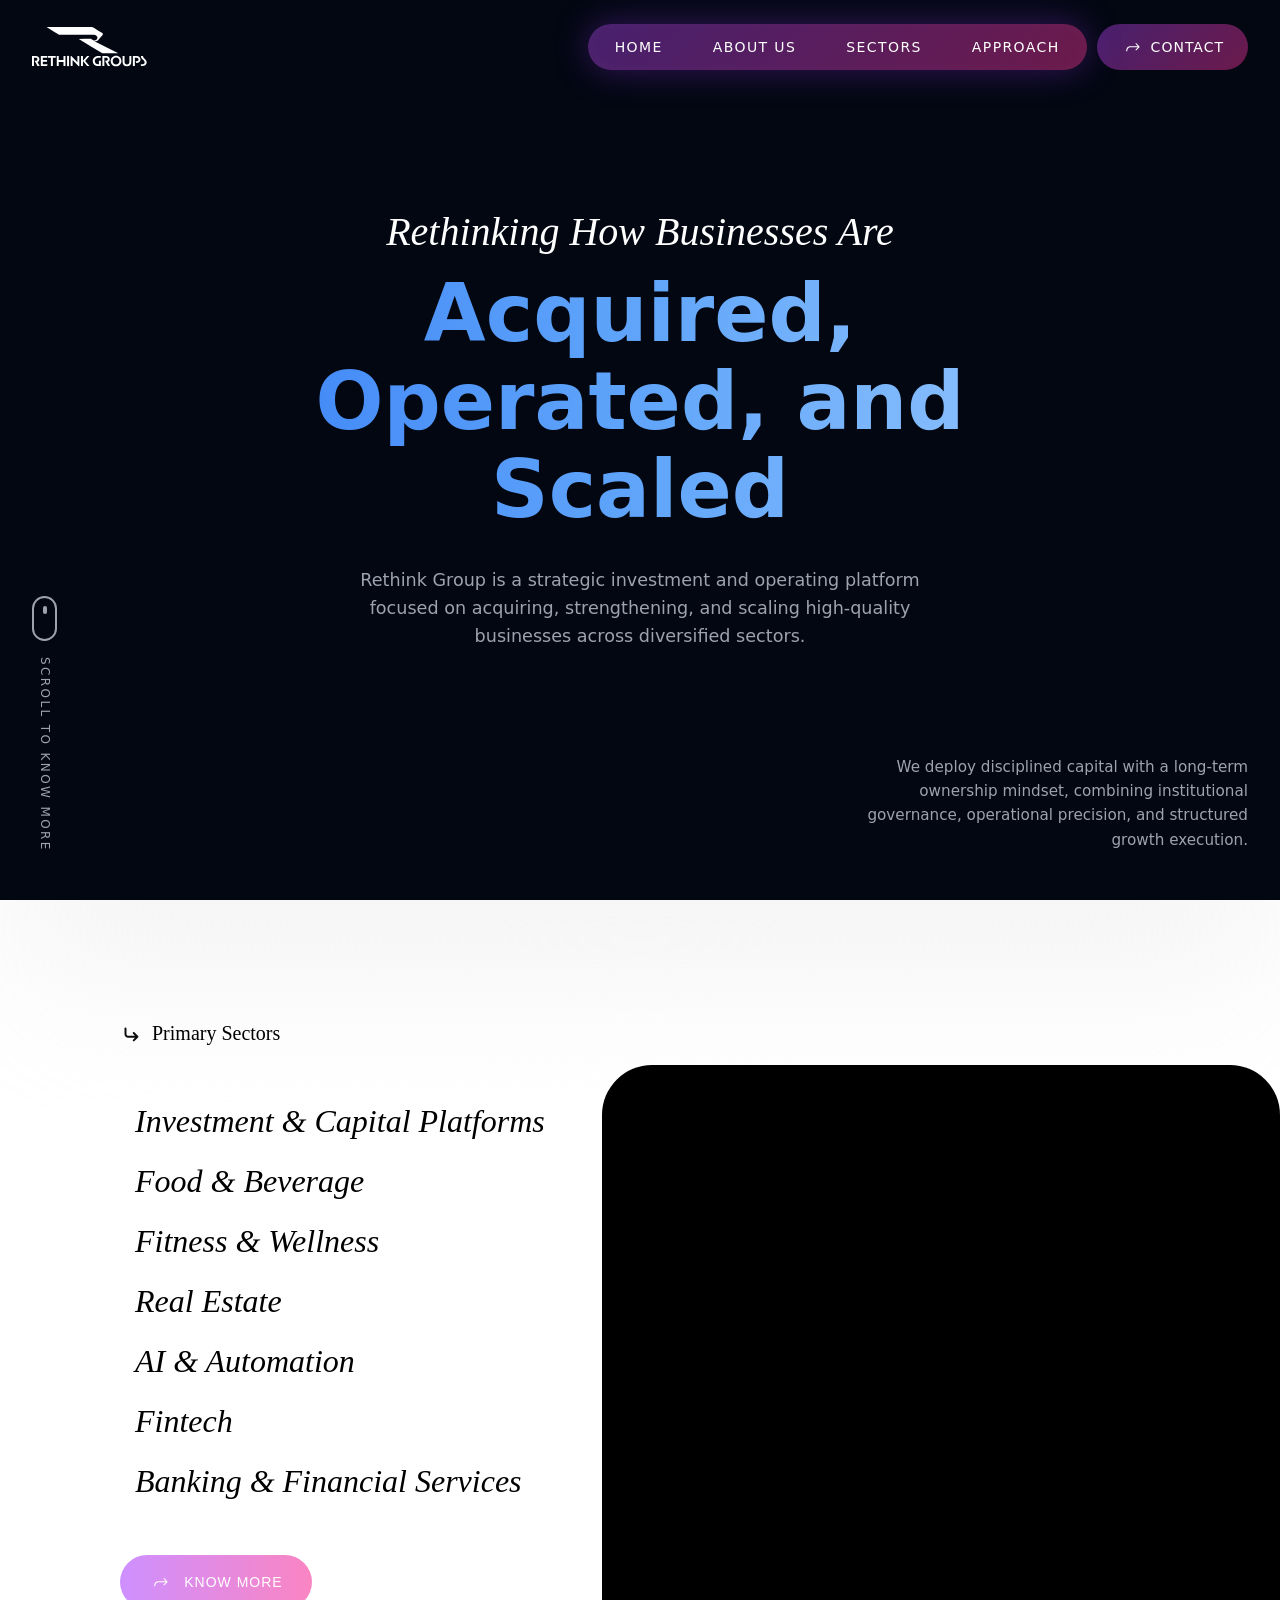
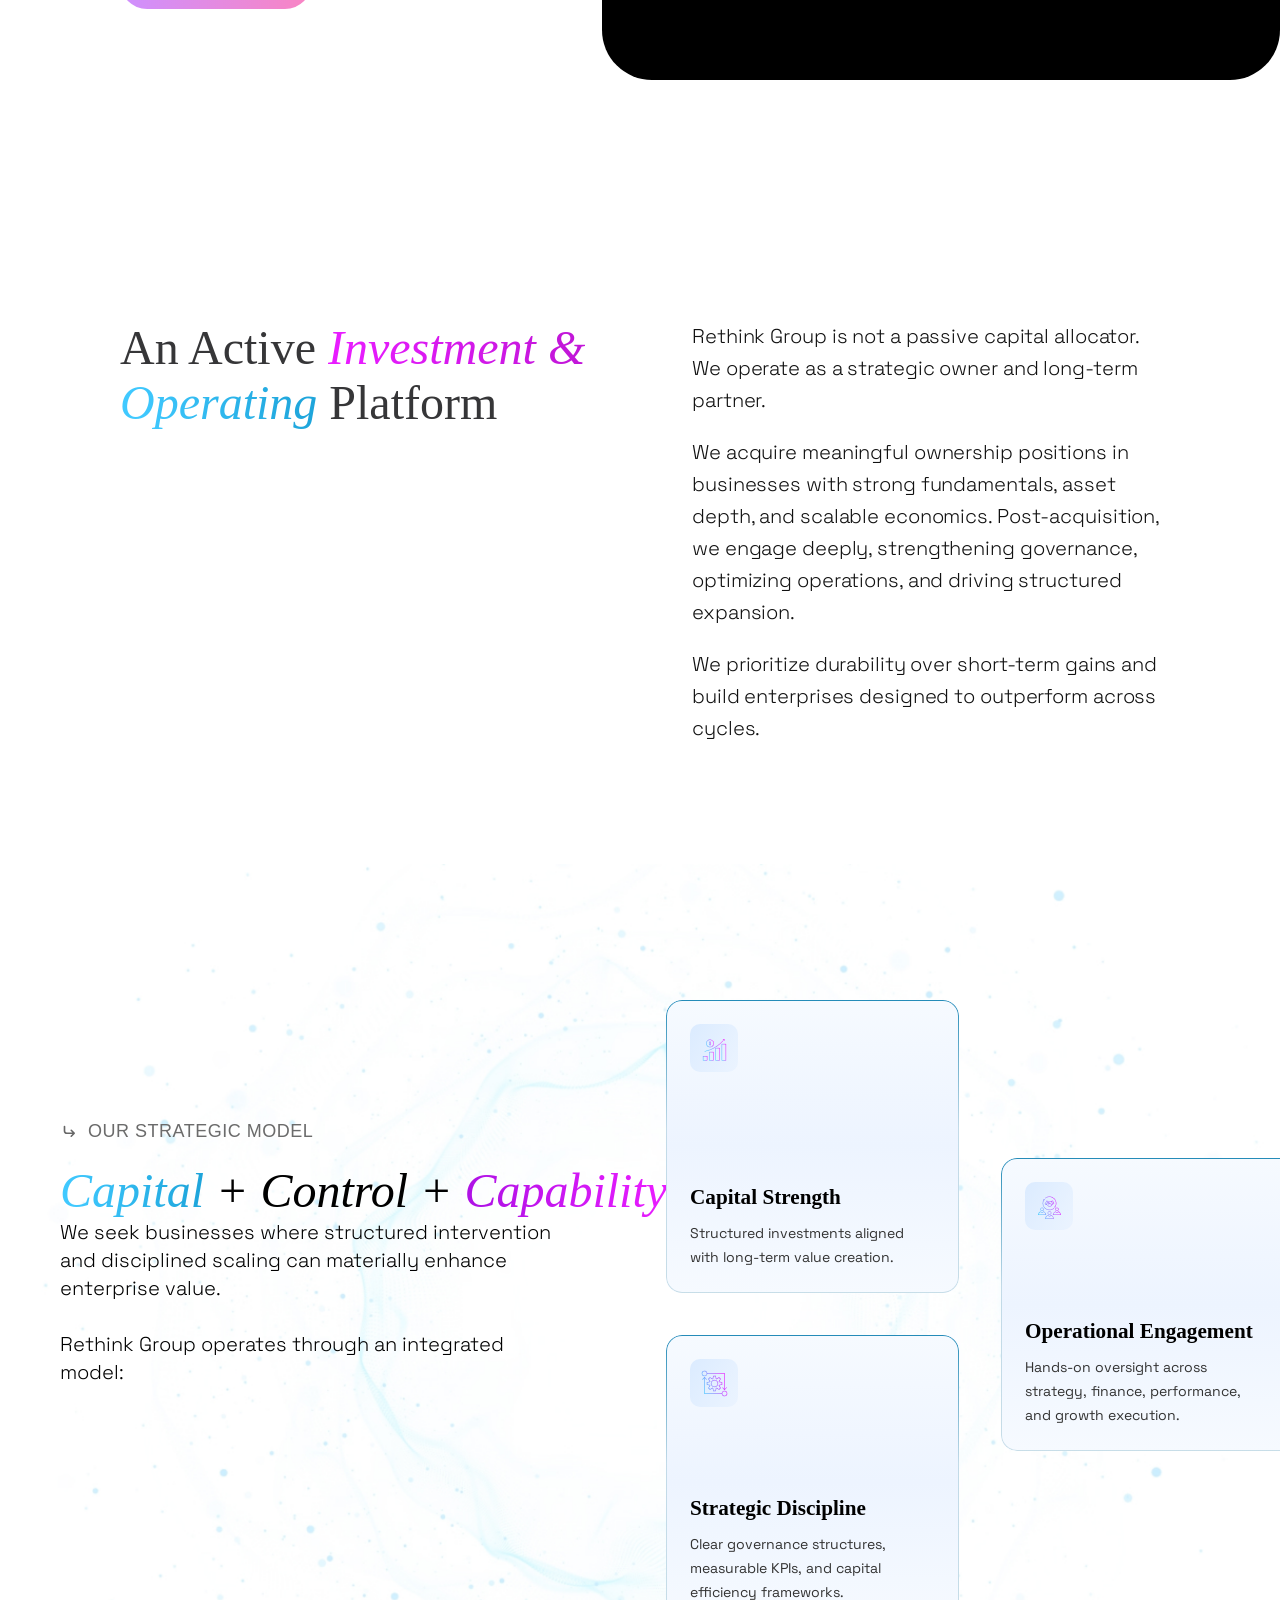
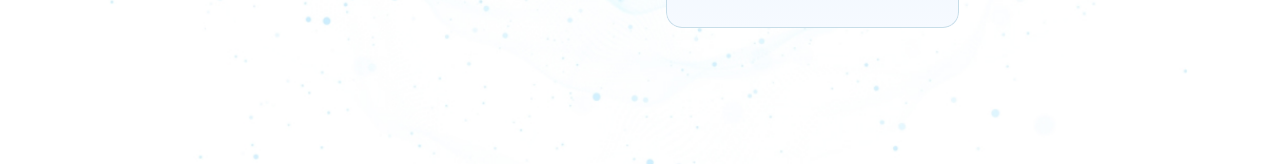
==== index.html @ d7b5fbcb "strategic model section added" ====
<!DOCTYPE html>
<html lang="en">

<head>
  <meta charset="UTF-8">

  <meta name="viewport" content="width=device-width, initial-scale=1.0">
  <title>Rethink Groups - Rethinking How Businesses Are Acquired, Operated, and Scaled</title>
  <link href="https://fonts.googleapis.com/css2?family=Playfair+Display:wght@400;700&display=swap" rel="stylesheet">
  <link href="https://fonts.googleapis.com/css2?family=Space+Grotesk:wght@300;400;500;700&display=swap"
    rel="stylesheet">
  <link rel="stylesheet" href="src/css/common.css">
  <link rel="stylesheet" href="src/css/home.css">
  <link rel="stylesheet" href="src/css/about.css">
  <link rel="stylesheet" href="src/css/goal.css">
  <link rel="stylesheet" href="src/css/philosophy.css">
  <link rel="stylesheet" href="src/css/industries.css">
  <link rel="stylesheet" href="src/css/sectors.css">
  <link rel="stylesheet" href="src/css/investment.css">
  <link rel="stylesheet" href="src/css/strategic.css">
</head>

<body>
  <!-- LOADER -->
  <div id="loader">
    <!-- dots / ring -->
    <div class="horizontal-circle" id="loaderRing">
      <div class="dot"></div>
      <div class="dot"></div>
      <div class="dot"></div>
      <div class="dot"></div>
      <div class="dot"></div>
      <div class="dot"></div>
      <div class="dot"></div>
      <div class="dot"></div>
      <div class="dot"></div>
      <div class="dot"></div>
      <div class="dot"></div>
      <div class="dot"></div>
    </div>

    <!-- LOGO (comes forward AFTER color shows) -->
    <img class="loader-logo" src="public/assets/images/logo.svg" alt="Rethink Groups" />
  </div>
  <header id="navbar-placeholder"></header>

  <!-- MAIN WEBSITE -->
  <div id="app">
    <div id="home-placeholder"></div>
    <div id="about-placeholder"></div>
    <div id="sectors-placeholder"></div>
    <div id="investment-placeholder"></div>
    <div id="goal-placeholder"></div>
    <div id="philosophy-placeholder"></div>
    <div id="strategic-placeholder"></div>
    <div id="industries-placeholder"></div>

    <script src="src/scripts/common.js"></script>
    <script src="src/scripts/home.js"></script>
    <script src="src/scripts/about.js"></script>
    <script src="src/scripts/sectors.js"></script>
    <script src="src/scripts/investment.js"></script>
    <script src="src/scripts/goal.js"></script>
    <script src="src/scripts/philosophy.js"></script>
    <script src="src/scripts/strategic.js"></script>
    <script src="src/scripts/industries.js"></script>

</body>

</html>
---- src/css/common.css ----
:root {
  --primary-bg: #030712;
  --nav-bg: rgba(17, 24, 39, 0.7);
  --pill-bg: rgba(0, 0, 0, 0.55);
  --pill-border: rgba(255, 255, 255, 0.08);
  --glow-color: rgba(147, 51, 234, 0.35);
  --text-main: #ffffff;
  --text-muted: #9ca3af;
  --accent-gradients: linear-gradient(135deg, #48206E, #6C1A4B);
  --accent-border-gradients: linear-gradient(135deg, #563c6e, #6e3558);
  --accent-gradient: linear-gradient(135deg, #7c3aed, #db2777);
}

@font-face {
  font-family: 'NeueMachina';
  src: url('../fonts/NeueMachina/NeueMachina-Light.otf') format('opentype');
  font-weight: 300;
  font-style: normal;
}

@font-face {
  font-family: 'NeueMachina';
  src: url('../fonts/NeueMachina/NeueMachina-Regular.otf') format('opentype');
  font-weight: 400;
  font-style: normal;
}

@font-face {
  font-family: 'NeueMachina';
  src: url('../fonts/NeueMachina/NeueMachina-Ultrabold.otf') format('opentype');
  font-weight: 800;
  font-style: normal;
}

@font-face {
  font-family: 'NHaasGrotesk';
  src: url('../fonts/NHaasGrotesk/NHaasGroteskTXPro-55Rg.ttf') format('truetype');
  font-weight: 400;
}

@font-face {
  font-family: 'NHaasGrotesk';
  src: url('../fonts/NHaasGrotesk/NHaasGroteskTXPro-65Md.ttf') format('truetype');
  font-weight: 500;
}

@font-face {
  font-family: 'NHaasGrotesk';
  src: url('../fonts/NHaasGrotesk/NHaasGroteskTXPro-75Bd.ttf') format('truetype');
  font-weight: 700;
}

/* ===============================
   GLOBAL RESET
=================================*/

* {
  margin: 0;
  padding: 0;
  box-sizing: border-box;
  font-family: 'Inter', system-ui, -apple-system, sans-serif;
}


body {
  /* background-color: var(--primary-bg); */
  color: var(--text-main);
  line-height: 1.5;
}

/* ===============================
   PAGE VISIBILITY CONTROL
=================================*/
/* Home page reveal animation */
#app {
  opacity: 0;
  transform: translateY(30px);
  transition: opacity 1.8s ease, transform 1.8s ease;
}

body.is-ready #app {
  opacity: 1;
  transform: translateY(0);
}

body.is-ready header {
  opacity: 1;
  transform: translateY(0);
}

body.is-ready #loader {
  display: none;
  pointer-events: none;
}

/* ===============================
   LOADER (Phase 1 + Phase 2)
=================================*/

#loader {
  position: fixed;
  inset: 0;
  display: flex;
  justify-content: center;
  align-items: center;
  z-index: 999;
  overflow: hidden;

  /* FINAL BACKGROUND (visible after reveal) */
  background:
    radial-gradient(1800px 500px at 50% 120%,
      rgba(0, 170, 255, 0.75) 0%,
      rgba(0, 170, 255, 0.45) 35%,
      rgba(0, 170, 255, 0.0) 75%),
    radial-gradient(900px 600px at 25% 0%,
      rgba(80, 39, 77, 0.75),
      transparent 65%),
    radial-gradient(900px 600px at 75% 0%,
      rgba(80, 39, 77, 0.75),
      transparent 65%),
    #000;

  perspective: 1200px;
}

/* Black overlay -> fades while Phase-1 runs (so color appears gradually) */
#loader::before {
  content: "";
  position: absolute;
  inset: 0;
  background: #000;
  z-index: 1;
  animation: revealGradient 4.8s ease-in-out forwards;
  /* Phase-1 duration */
}

@keyframes revealGradient {
  0% {
    opacity: 1;
  }

  15% {
    opacity: 1;
  }

  45% {
    opacity: 0.55;
  }

  70% {
    opacity: 0.25;
  }

  100% {
    opacity: 0;
  }
}

/* ===============================
   PHASE 1: RING (stop/go zoom back)
=================================*/

.horizontal-circle {
  width: 185px;
  height: 185px;
  position: relative;
  z-index: 2;

  transform-style: preserve-3d;
  transform: rotateX(-68deg) scale(1);

  /* Phase-1 */
  animation: stepZoom 3s ease-in-out forwards, ringFadeOut 0.6s ease forwards;
  animation-delay: 0s, 3s;
  /* fade ring after Phase-1 ends */
}

@keyframes stepZoom {
  0% {
    transform: rotateX(-68deg) scale(1);
  }

  15% {
    transform: rotateX(-68deg) scale(0.75);
  }

  22% {
    transform: rotateX(-68deg) scale(0.75);
  }

  /* stop */

  40% {
    transform: rotateX(-68deg) scale(0.5);
  }

  47% {
    transform: rotateX(-68deg) scale(0.5);
  }

  /* stop */

  70% {
    transform: rotateX(-68deg) scale(0.28);
  }

  100% {
    transform: rotateX(-68deg) scale(0.28);
  }
}

@keyframes ringFadeOut {
  to {
    opacity: 0;
  }
}

/* dots */
.dot {
  position: absolute;
  top: 50%;
  left: 50%;
  width: 49.574px;
  height: 49.574px;
  background: #fff;
  border-radius: 50%;
  animation: orbitDepth 6s linear infinite;
}

/* 12 delays */
.dot:nth-child(1) {
  animation-delay: 0s;
}

.dot:nth-child(2) {
  animation-delay: -0.5s;
}

.dot:nth-child(3) {
  animation-delay: -1s;
}

.dot:nth-child(4) {
  animation-delay: -1.5s;
}

.dot:nth-child(5) {
  animation-delay: -2s;
}

.dot:nth-child(6) {
  animation-delay: -2.5s;
}

.dot:nth-child(7) {
  animation-delay: -3s;
}

.dot:nth-child(8) {
  animation-delay: -3.5s;
}

.dot:nth-child(9) {
  animation-delay: -4s;
}

.dot:nth-child(10) {
  animation-delay: -4.5s;
}

.dot:nth-child(11) {
  animation-delay: -5s;
}

.dot:nth-child(12) {
  animation-delay: -5.5s;
}

@keyframes orbitDepth {
  0% {
    transform: translate(-50%, -50%) rotate(0deg) translateX(130px) rotate(0deg) scale(1);
    opacity: 1;
    filter: blur(0px);
  }

  50% {
    transform: translate(-50%, -50%) rotate(180deg) translateX(130px) rotate(-180deg) scale(0.55);
    opacity: 0.25;
    filter: blur(3px);
  }

  100% {
    transform: translate(-50%, -50%) rotate(360deg) translateX(130px) rotate(-360deg) scale(1);
    opacity: 1;
    filter: blur(0px);
  }
}

/* ===============================
   PHASE 2: LOGO COMES FORWARD
=================================*/
.loader-logo {
  position: absolute;
  left: 50%;
  top: 50%;
  z-index: 3;

  width: 149px;
  height: 52px;
  object-fit: contain;

  opacity: 0;

  /* true 3D */
  transform: translate(-50%, -50%) translateZ(0px);

  animation: logoForward 2.6s cubic-bezier(0.22, 1, 0.36, 1) forwards;
  animation-delay: 3s;
}

/* 3D cinematic forward motion */
@keyframes logoForward {

  0% {
    opacity: 0;
    transform: translate(-50%, -50%) translateZ(0px);
  }

  10% {
    opacity: 1;
  }

  100% {
    opacity: 1;
    transform: translate(-50%, -50%) translateZ(1200px);
  }
}

/* ===============================
   HEADER
=================================*/

header {
  position: fixed;
  top: 0;
  width: 100%;
  z-index: 1000;
  padding: 1.5rem 2rem;
  background: transparent;
  top: 0;
  z-index: 1000;
  opacity: 0;

}

/* ===============================
   NAV CONTAINER
=================================*/

nav {
  max-width: 1400px;
  display: flex;
  justify-content: space-between;
  align-items: center;
  top: 0;
  top: 30px;
  width: 100%;
  z-index: 1000;

}

/* ===============================
   LOGO
=================================*/

.logo-container {
  display: flex;
  align-items: center;
  text-decoration: none;
  flex: 1;
}

.logo-img {
  height: 40px;
  width: auto;
  display: block;
}

/* ===============================
   NAV PILL (CENTER)
=================================*/
.action-btns-container {
  display: flex;
  justify-content: end;
  gap: 10px;
  width: 100%;
  justify-self: end;
}

.nav-pill-container {
  display: flex;
  justify-content: center;
  align-items: center;
  background: var(--pill-bg);
  background: var(--accent-gradients);
  backdrop-filter: blur(25px);
  -webkit-backdrop-filter: blur(25px);
  border: 1px solid var(--accent-border-gradients);
  border-radius: 100px;
  padding: 3px;
  box-shadow:
    0 0 35px var(--glow-color),
    inset 0 0 15px rgba(255, 255, 255, 0.03);
}

/* ===============================
   NAV LINKS
=================================*/

.nav-links {
  display: flex;
  list-style: none;
  gap: 2px;
}

.nav-links a {
  position: relative;
  text-decoration: none;
  color: var(--text-main);
  /* font-family: "GT America Trial"; */
  font-size: 14px;
  font-weight: 400;
  text-transform: uppercase;
  letter-spacing: 0.1em;
  padding: 0.6rem 1.5rem;
  border-radius: 100px;
  transition: all 0.3s ease;
  display: block;

}

/* Hover & Active States */

.nav-links a:hover {
  color: var(--text-main);
  background: linear-gradient(90deg, rgba(124, 58, 237, 0.6), rgba(219, 39, 119, 0.6));
}

.nav-links a.active::after {
  display: none;
}

.nav-contact-btn {
  display: flex;
  flex-direction: row-reverse;
  /* Arrow on left by default */
  padding: 0.6rem 1.5rem;
  align-items: center;
  gap: 7px;
  border-radius: 31px;
  background: var(--accent-gradients);

  /* background: linear-gradient(90deg, rgba(173, 70, 255, 0.60) 0%, rgba(246, 51, 154, 0.60) 100%); */
  text-decoration: none;
  color: white;
  font-family: "GT America Trial", sans-serif;
  font-size: 14px;
  font-weight: 500;
  text-transform: uppercase;
  /* 171.429% */
  letter-spacing: 1px;
  text-transform: uppercase;
  transition: all 0.3s cubic-bezier(0.4, 0, 0.2, 1);
}

.btn-arrow-wrapper {
  /* width: 36px;
    height: 36px; */
  border-radius: 50%;
  display: flex;
  align-items: center;
  justify-content: center;
  transition: all 6s ease;
}

.btn-arrow {
  width: 23px;
  height: 23px;
  filter: brightness(0) invert(1);
  transition: transform 3s ease;
}

/* Button Hover */

.nav-contact-btn:hover {
  flex-direction: row;
  background: #9333ea;
}

.nav-contact-btn:hover .btn-arrow-wrapper {
  background: #ec4899;
}

/* ===============================
   MOBILE MENU
=================================*/

.menu-toggle {
  display: none;
  flex-direction: column;
  gap: 5px;
  cursor: pointer;
  margin-left: 1rem;
}

.menu-toggle span {
  width: 25px;
  height: 2px;
  background: var(--text-main);
  border-radius: 2px;
}

/* ===============================
   RESPONSIVE
=================================*/

@media (max-width: 992px) {

  .nav-pill-container {
    display: none;
  }

  .nav-contact-btn {
    display: none;
  }

  .menu-toggle {
    display: flex;
    margin-left: auto;
  }
}
---- src/css/home.css ----
.hero-section {
    min-height: 100vh;
    display: flex;
    flex-direction: column;
    justify-content: center;
    align-items: center;
    text-align: center;
    padding: 0 2rem;
    position: relative;
    overflow: hidden;
    background: #030712;
    /* Fallback */
}

.bg-video {
    position: absolute;
    top: 50%;
    left: 50%;
    min-width: 100%;
    min-height: 100%;
    width: auto;
    height: auto;
    z-index: 1;
    transform: translate(-50%, -50%);
    object-fit: cover;
    opacity: 0.5;
}

.hero-content {
    max-width: 900px;
    z-index: 10;
}

.hero-subtitle {
    font-size: 2.5rem;
    font-weight: 400;
    color: var(--text-main);
    font-style: italic;
    margin-bottom: 0.5rem;
    font-family: 'Times New Roman', Times, serif;
    /* Serific feel from image */
}

.hero-title {
    font-size: 5rem;
    font-weight: 800;
    background: linear-gradient(90deg, #3b82f6, #60a5fa, #93c5fd);
    -webkit-background-clip: text;
    background-clip: text;
    -webkit-text-fill-color: transparent;
    margin-bottom: 2rem;
    line-height: 1.1;
}

.hero-description {
    font-size: 1.1rem;
    color: var(--text-muted);
    max-width: 600px;
    margin: 0 auto 3rem;
    line-height: 1.6;
}

.scroll-indicator {
    display: flex;
    flex-direction: column;
    align-items: center;
    gap: 1rem;
    position: absolute;
    bottom: 3rem;
    left: 2rem;
}

.scroll-icon {
    width: 25px;
    height: 45px;
    border: 2px solid var(--text-muted);
    border-radius: 20px;
    position: relative;
}

.scroll-icon::after {
    content: '';
    position: absolute;
    top: 8px;
    left: 50%;
    transform: translateX(-50%);
    width: 4px;
    height: 8px;
    background: var(--text-muted);
    border-radius: 2px;
    animation: scroll 2s infinite;
}

@keyframes scroll {
    0% {
        transform: translate(-50%, 0);
        opacity: 1;
    }

    100% {
        transform: translate(-50%, 15px);
        opacity: 0;
    }
}

.scroll-text {
    writing-mode: vertical-rl;
    text-transform: uppercase;
    font-size: 0.75rem;
    letter-spacing: 0.2em;
    color: var(--text-muted);
}

.hero-secondary-content {
    position: absolute;
    bottom: 3rem;
    right: 2rem;
    max-width: 400px;
    text-align: right;
    font-size: 0.95rem;
    color: var(--text-muted);
    line-height: 1.6;
}

@media (max-width: 768px) {
    .hero-title {
        font-size: 3rem;
    }

    .hero-subtitle {
        font-size: 1.75rem;
    }

    .hero-secondary-content,
    .scroll-indicator {
        position: static;
        margin-top: 2rem;
        text-align: center;
    }
}
---- src/css/sectors.css ----
/* ===============================
   Sectors SECTION
=================================*/

@font-face {
    font-family: "TiemposHeadline";
    src: url("/public/assets/fonts/Tiempos-Font/TiemposHeadline-Light.otf") format("opentype");
    font-weight: 300;
    font-style: normal;
    font-display: swap;
}

@font-face {
    font-family: "TiemposHeadline";
    src: url("/public/assets/fonts/Tiempos-Font/TiemposHeadline-Regular.otf") format("opentype");
    font-weight: 400;
    font-style: normal;
    font-display: swap;
}

@font-face {
    font-family: "TiemposHeadline";
    src: url("/public/assets/fonts/Tiempos-Font/TiemposHeadline-Medium.otf") format("opentype");
    font-weight: 500;
    font-style: normal;
    font-display: swap;
}

@font-face {
    font-family: "TiemposHeadline";
    src: url("/public/assets/fonts/Tiempos-Font/TiemposHeadline-Bold.otf") format("opentype");
    font-weight: 700;
    font-style: normal;
    font-display: swap;
}

@font-face {
    font-family: "TiemposHeadline";
    src: url("/public/assets/fonts/Tiempos-Font/TiemposHeadline-LightItalic.otf") format("opentype");
    font-weight: 300;
    font-style: italic;
    font-display: swap;
}

.sectors-section {
    position: relative;
    min-height: 100vh;
    width: 100%;
    overflow: visible;

    z-index: 2;
    display: flex;
    align-items: flex-start;
    justify-content: space-between;
    padding-bottom: 50px;
    overflow-x: hidden;
}

/* Top bloom + soft shadow blend */
.sectors-section::before {
    content: "";
    position: absolute;
    top: -40px;
    left: 0;
    width: 100%;
    height: 160px;
    pointer-events: none;
    z-index: 3;

    /* layered effect */
    background:
        linear-gradient(to bottom,
            rgba(0, 0, 0, 0.25) 0%,
            rgba(0, 0, 0, 0.08) 25%,
            rgba(0, 0, 0, 0) 50%),
        radial-gradient(ellipse at center,
            rgba(255, 255, 255, 0.9) 0%,
            rgba(255, 255, 255, 0.5) 40%,
            rgba(255, 255, 255, 0.15) 65%,
            rgba(255, 255, 255, 0) 80%);

    filter: blur(90px);
}

.video-overlay {
    position: absolute;
    inset: 0;
    background: rgba(255, 255, 255, 0.8);
    z-index: 1;
    pointer-events: none;
}

.sectors-bg-video {
    position: absolute;
    inset: 0;
    width: 100%;
    height: 100%;
    object-fit: cover;
    z-index: 1;
    opacity: 0.8;
}


.sectors-content {
    position: relative;
    z-index: 3;
    width: 50%;
    padding: 120px 0 0 120px;

    display: flex;
    flex-direction: column;
    gap: 60px;
    color: #000;
}

/* ===============================
   PRIMARY SECTORS LABEL
=================================*/

.primary-sectors-wrapper {
    display: flex;
    align-items: center;
    gap: 10px;
}

.primary-sectors-icon {
    width: 22px;
    height: 22px;
    object-fit: contain;
}

.primary-sectors-text {
    color: #000;

    font-family: "TiemposHeadline", serif;
    font-size: 20px;
    font-style: normal;
    font-weight: 400;
    line-height: 27px;
    /* 135% */

    font-feature-settings: 'liga'off, 'clig'off;
}

.primary-sectors-list {
    display: flex;
    flex-direction: column;
    gap: 32px;
    margin-left: -40px;
}

.primary-sectors-list p {
    margin: 0;
    position: relative;
    padding-left: 55px;
    /* space for arrow */

    color: #000;
    font-family: "TiemposHeadline", serif;
    font-size: 32px;
    font-style: italic;
    font-weight: 300;
    line-height: 28px;

    font-feature-settings: 'liga'off, 'clig'off;

    transition: all 0.45s ease;
    cursor: pointer;
}

/* Arrow */
.primary-sectors-list p::before {
    content: "";
    position: absolute;
    left: 0;
    top: 50%;
    transform: translateY(-50%) translateX(-15px);

    width: 43px;
    height: 28px;

    background: url("/public/assets/icons/sectors-section-arrow.png") no-repeat center;
    background-size: contain;

    opacity: 0;
    transition: all 0.4s ease;
}

/* Hover Effect */
.primary-sectors-list p:hover {
    transform: translateX(18px);

    background: linear-gradient(71.2deg,
            #0061FF 12.79%,
            #60EFFF 139.04%);

    -webkit-background-clip: text;
    -webkit-text-fill-color: transparent;
    background-clip: text;
}

/* Show arrow on hover */
.primary-sectors-list p:hover::before {
    opacity: 1;
    transform: translateY(-50%) translateX(0);
}

#sector-hover-preview {
    position: fixed;
    /* VERY IMPORTANT */
    width: 169px;
    height: 102px;
    object-fit: cover;
    border-radius: 8px;

    opacity: 0;
    pointer-events: none;
    transition: opacity 0.3s ease;

    z-index: 9999;
    /* ensure above video */
}

.sectors-side-video {
    position: absolute;
    right: 0px;
    bottom: 120px;
    width: 678px;
    height: 615px;

    border-radius: 50px;
    overflow: hidden;
    background: #000;

    z-index: 3;
}

.sectors-side-video video {
    width: 100%;
    height: 100%;
    object-fit: cover;
}

.sectors-button {
    width: 192px;
    height: 54px;

    display: flex;
    align-items: center;
    justify-content: center;
    gap: 12px;

    padding: 5px;
    border-radius: 31px;

    background-image: linear-gradient(to right,
            rgba(173, 70, 255, 0.6),
            rgba(246, 51, 154, 0.6));

    cursor: pointer;
    transition: all 0.4s ease;
}

/* Text */

.sectors-btn-text {
    color: #FFF;
    font-family: "GT America Trial", sans-serif;
    font-size: 14px;
    letter-spacing: 1px;
    text-transform: uppercase;
}

/* ===============================
   Icon Wrapper (for circle bg)
=================================*/

.icon-wrapper {
    width: 23px;
    height: 23px;
    border-radius: 50%;

    display: flex;
    align-items: center;
    justify-content: center;

    transition: all 0.4s ease;
}

.Arrow {
    width: 23px;
    height: 23px;
    transition: all 0.4s ease;
}

/* ===============================
   3 Second Animated Effect
=================================*/

.sectors-button:hover {
    animation: buttonEffect 3s forwards;
}

.sectors-button:hover .sectors-btn-text {
    animation: textMove 3s forwards;
}

.sectors-button:hover .icon-wrapper {
    animation: iconMove 3s forwards;
}

/* Button Color Animation */
@keyframes buttonEffect {
    0% {
        background-image: linear-gradient(to right,
                rgba(173, 70, 255, 0.6),
                rgba(246, 51, 154, 0.6));
    }

    20% {
        background-image: linear-gradient(to right,
                #7B2FFF,
                #9D2CFF);
    }

    100% {
        background-image: linear-gradient(to right,
                rgba(173, 70, 255, 0.6),
                rgba(246, 51, 154, 0.6));
    }
}

/* TEXT SHIFT */
@keyframes textMove {
    0% {
        transform: translateX(0);
    }

    30% {
        transform: translateX(-40px);
    }

    100% {
        transform: translateX(0);
    }
}

/* ICON SHIFT + PINK CIRCLE */
@keyframes iconMove {

    0% {
        transform: translateX(0);
        background: transparent;
    }

    30% {
        transform: translateX(120px);
        background: #F6339A;
    }

    100% {
        transform: translateX(0);
        background: transparent;
    }
}

/* ===============================
   Sectors Reveal Animation
=================================*/
/* Initial hidden state */
.primary-sectors-wrapper,
.primary-sectors-list,
.sectors-button {
    opacity: 0;
    filter: blur(20px);
    transform: translateX(-60px);
    transition: all 1s ease;
}

/* Reveal */
.sectors-section.reveal-active .primary-sectors-wrapper,
.sectors-section.reveal-active .primary-sectors-list,
.sectors-section.reveal-active .sectors-button {
    opacity: 1;
    filter: blur(0);
    transform: translateX(0);
}


.sectors-bg-video {
    opacity: 0;
    filter: blur(30px);
    transform: scale(1.05);
    transition: opacity 1.2s ease,
                filter 1.2s ease,
                transform 1.2s ease;
}

/* Reveal state */
.sectors-section.reveal-active .sectors-bg-video {
    opacity: 0.8; /* keep your original opacity */
    filter: blur(0);
    transform: scale(1);
}
---- src/css/investment.css ----
/* ===============================
   Investment Section
=================================*/

@font-face {
    font-family: "TiemposHeadline";
    src: url("/public/assets/fonts/Tiempos-Font/TiemposHeadline-Light.otf") format("opentype");
    font-weight: 300;
    font-style: normal;
    font-display: swap;
}

@font-face {
    font-family: "TiemposHeadline";
    src: url("/public/assets/fonts/Tiempos-Font/TiemposHeadline-Regular.otf") format("opentype");
    font-weight: 400;
    font-style: normal;
    font-display: swap;
}

@font-face {
    font-family: "TiemposHeadline";
    src: url("/public/assets/fonts/Tiempos-Font/TiemposHeadline-Medium.otf") format("opentype");
    font-weight: 500;
    font-style: normal;
    font-display: swap;
}

@font-face {
    font-family: "TiemposHeadline";
    src: url("/public/assets/fonts/Tiempos-Font/TiemposHeadline-Bold.otf") format("opentype");
    font-weight: 700;
    font-style: normal;
    font-display: swap;
}

@font-face {
    font-family: "TiemposHeadline";
    src: url("/public/assets/fonts/Tiempos-Font/TiemposHeadline-LightItalic.otf") format("opentype");
    font-weight: 300;
    font-style: italic;
    font-display: swap;
}

@font-face {
    font-family: "TiemposHeadline";
    src: url("/public/assets/fonts/Tiempos-Font/TiemposHeadline-MediumItalic.otf") format("opentype");
    font-weight: 500;
    font-style: italic;
    font-display: swap;
}

/* ===============================
   Space Grotesk Font
=================================*/

@font-face {
    font-family: "Space Grotesk";
    src: url("/public/assets/fonts/SpaceGrotesk/SpaceGrotesk-Light.ttf") format("truetype");
    font-weight: 300;
    font-style: normal;
    font-display: swap;
}

@font-face {
    font-family: "Space Grotesk";
    src: url("/public/assets/fonts/SpaceGrotesk/SpaceGrotesk-Regular.ttf") format("truetype");
    font-weight: 400;
    font-style: normal;
    font-display: swap;
}

@font-face {
    font-family: "Space Grotesk";
    src: url("/public/assets/fonts/SpaceGrotesk/SpaceGrotesk-Medium.ttf") format("truetype");
    font-weight: 500;
    font-style: normal;
    font-display: swap;
}

.investment-section {
    position: relative;
    width: 100%;
    min-height: 70vh;
    overflow: hidden;

    display: flex;
    align-items: center;
    overflow-x: hidden;
}

/* Background */

.investment-bg-video {
    position: absolute;
    inset: 0;
    width: 100%;
    height: 100%;
    object-fit: cover;
    opacity: 0.8;
    z-index: 1;
}

.investment-overlay {
    position: absolute;
    inset: 0;
    background: rgba(255, 255, 255, 0.85);
    z-index: 2;
    pointer-events: none;
}

/* Container */

.investment-container {
    position: relative;
    z-index: 3;

    width: 100%;
    max-width: 1400px;
    margin: auto;

    display: flex;
    justify-content: space-between;
    align-items: flex-start;

    padding: 120px;
}

/* LEFT SIDE */

.investment-left {
    width: 50%;
}

.investment-heading {
    font-family: "TiemposHeadline", serif;
    font-weight: 300;
    font-size: 48px;
    line-height: 55px;
    letter-spacing: 0;
    color: #363638;
    margin: 0;
}

.investment-text {
    font-family: "TiemposHeadline", serif;
    font-weight: 500;
    font-style: italic;

    background: linear-gradient(71deg,
            #E81CFF 10%,
            #C216D9 90%
            /* slightly darker pink */
        );

    -webkit-background-clip: text;
    -webkit-text-fill-color: transparent;
    background-clip: text;
}

.operating-text {
    font-family: "TiemposHeadline", serif;
    font-weight: 500;
    font-style: italic;

    background: linear-gradient(71deg,
            #40C9FF 10%,
            #1EA5DB 90%
            /* slightly darker blue */
        );

    -webkit-background-clip: text;
    -webkit-text-fill-color: transparent;
    background-clip: text;
}

/* RIGHT SIDE */

.investment-right {
   width: 45%;

    display: flex;           
    flex-direction: column;  
    gap: 20px;                

    -webkit-font-smoothing: antialiased;
    -moz-osx-font-smoothing: grayscale;
}

.investment-right p {
    font-family: "Space Grotesk", sans-serif;
    font-size: 20px;
    font-weight: 300;
    line-height: 1.6;
    letter-spacing: -0.1px;
    color: #111;
}

/* ===============================
   Investment Reveal Animation
=================================*/

.investment-left,
.investment-right {
    opacity: 0;
    filter: blur(20px);
    transition: all 1s ease;
}

/* Left text slides from left */
.investment-left {
    transform: translateX(-80px);
}

/* Right paragraph slides from right */
.investment-right {
    transform: translateX(80px);
}

/* Reveal */
.investment-section.reveal-active .investment-left,
.investment-section.reveal-active .investment-right {
    opacity: 1;
    filter: blur(0);
    transform: translateX(0);
}
---- src/css/strategic.css ----
/* ===============================
   Strategic Section
=================================*/

.strategic-section {
    position: relative;
    width: 100%;
    min-height: 100vh;
    overflow-x: hidden;
    display: flex;
    align-items: center;

    background-image: url("../../public/assets/images/strategy-section-bg.jpg");
    background-position: center;
    background-size: cover;
    background-repeat: no-repeat;
}

/* Container */
.strategic-container {
    position: relative;
    z-index: 2;
    width: 100%;
    max-width: 1400px;
    margin: auto;
    padding: 120px 120px 120px 60px;
    display: flex;
    justify-content: space-between;
}

/* LEFT */
.strategic-left {
    width: 45%;
    position: relative;
    top: 120px;
}

.strategic-label-wrapper {
    display: flex;
    align-items: center;
    gap: 10px;
}

.strategic-label-icon {
    width: 18px;
    height: 18px;
    object-fit: contain;
    filter: brightness(0) saturate(100%) invert(40%);
}

.strategic-label {
    font-family: "Helvetica Neue", Helvetica, Arial, sans-serif;
    font-weight: 400;
    font-size: 18px;
    line-height: 24px;
    letter-spacing: 0.5px;
    text-transform: uppercase;
    color: #6B6B6B;
}

.strategic-heading {
    font-family: "TiemposHeadline", serif;
    font-weight: 300;
    /* base light */
    font-style: normal;
    font-size: 48px;
    line-height: 55px;
    letter-spacing: 0;
    margin-top: 20px;
    white-space: nowrap;
}

.blue-text {

    background: linear-gradient(71deg,
            #40C9FF 10%,
            #1EA5DB 90%);

    -webkit-background-clip: text;
    -webkit-text-fill-color: transparent;
    background-clip: text;
}

.purple-text {
    background: linear-gradient(71deg,
            #B012E6 10%,
            #E81CFF 90%);

    -webkit-background-clip: text;
    -webkit-text-fill-color: transparent;
    background-clip: text;
}

.black-text {
    color: #000;
}

.blue-text,
.purple-text,
.black-text {
    font-family: "TiemposHeadline", serif;
    font-weight: 500;
    font-style: italic;
}

.black-text {
    font-weight: 300;
}


.strategic-description {
    font-family: "Space Grotesk", sans-serif;
    font-weight: 300;
    font-size: 20px;
    line-height: 28px;
    letter-spacing: 0;
    color: #000;
}

/* RIGHT */
.strategic-right {
    width: 45%;
    display: grid;
    grid-template-columns: repeat(2, 295px);
    gap: 40px;
}

.strategic-card {
    width: 295px;
    height: 295px;
    padding: 24px;
    border-radius: 16px;

    /* Flex layout */
    display: flex;
    flex-direction: column;

    /* Background gradient */
    background: linear-gradient(180deg,
            #F6FAFF 0%,
            #EDF4FF 50%,
            #F6FAFF 100%);

    border: 1px solid transparent;
    background-clip: padding-box;
    position: relative;

    transition: all 0.4s ease;
}

.strategic-card::before {
    content: "";
    position: absolute;
    inset: 0;
    border-radius: 16px;
    padding: 1px;

    background: linear-gradient(180deg,
            #258CB9 0%,
            rgba(152, 192, 209, 0.5) 44%);

    -webkit-mask:
        linear-gradient(#fff 0 0) content-box,
        linear-gradient(#fff 0 0);
    -webkit-mask-composite: xor;
    mask-composite: exclude;

    pointer-events: none;

}

.strategic-card:nth-child(2) {
    position: relative;
    top: 158px;
}

.card-icon {
    width: 48px;
    height: 48px;
    padding: 10.5px;

    border-radius: 10px;

    background: linear-gradient(304deg,
            rgba(219, 235, 255, 0.3) 0%,
            #DBEBFF 100%);

    display: flex;
    align-items: center;
    justify-content: center;

    margin-bottom: 20px;
    /* space before heading */
}

.card-icon img {
    width: 100%;
    height: 100%;
    object-fit: contain;
}

.card-content {
    margin-top: auto;
    /* pushes content to bottom */
}

.strategic-card:hover {
    transform: translateY(-5px);
}

.strategic-card h3 {
    font-family: "TiemposHeadline", serif;
    font-weight: 600;
    /* Semibold */
    font-style: normal;
    font-size: 21.2px;
    line-height: 32px;
    letter-spacing: 0;
    margin: 16px 0 8px 0;
    color: #000;
    white-space: nowrap;
}

.strategic-card:hover {
    animation: cardGradientHover 3s forwards;
    transform: translateY(-5px);
}

@keyframes cardGradientHover {
    0% {
        background-image: linear-gradient(to right,
                rgba(173, 70, 255, 0.6),
                rgba(246, 51, 154, 0.6));
    }

    100% {
        background-image: linear-gradient(to right,
                rgba(173, 70, 255, 0.6),
                rgba(246, 51, 154, 0.6));
    }
}

.strategic-card:hover h3,
.strategic-card:hover p {
    color: #fff;
}

.strategic-card p {
    font-family: "Space Grotesk", sans-serif;
    font-weight: 400;
    font-style: normal;
    font-size: 14.1px;
    line-height: 24px;
    letter-spacing: 0;
    color: #333;
    margin: 0;
}

.strategic-floating-element {
    position: absolute;

    bottom: 60px;
    left: -122px;
    width: 307.868px;
    height: 307.868px;

    z-index: 1;
    pointer-events: none;

    animation: floatY 1.8s cubic-bezier(0.4, 0, 0.2, 1) infinite;
}

@keyframes floatY {

    0% {
        transform: translate(0px, 0px) rotate(90deg);
    }

    20% {
        transform: translate(-8px, -18px) rotate(92deg);
    }

    35% {
        transform: translate(-8px, -18px) rotate(92deg);
        /* hold top */
    }

    60% {
        transform: translate(6px, 22px) rotate(88deg);
    }

    75% {
        transform: translate(6px, 30px) rotate(88deg);
        /* hold bottom */
    }

    100% {
        transform: translate(0px, 0px) rotate(90deg);
    }
}

/* ===============================
   Reveal Animation
=================================*/

.strategic-left,
.strategic-right {
    opacity: 0;
    filter: blur(20px);
    transition: all 1s ease;
}

.strategic-left {
    transform: translateX(-60px);
}

.strategic-right {
    transform: translateX(60px);
}

.strategic-section.reveal-active .strategic-left,
.strategic-section.reveal-active .strategic-right {
    opacity: 1;
    filter: blur(0);
    transform: translateX(0);
}
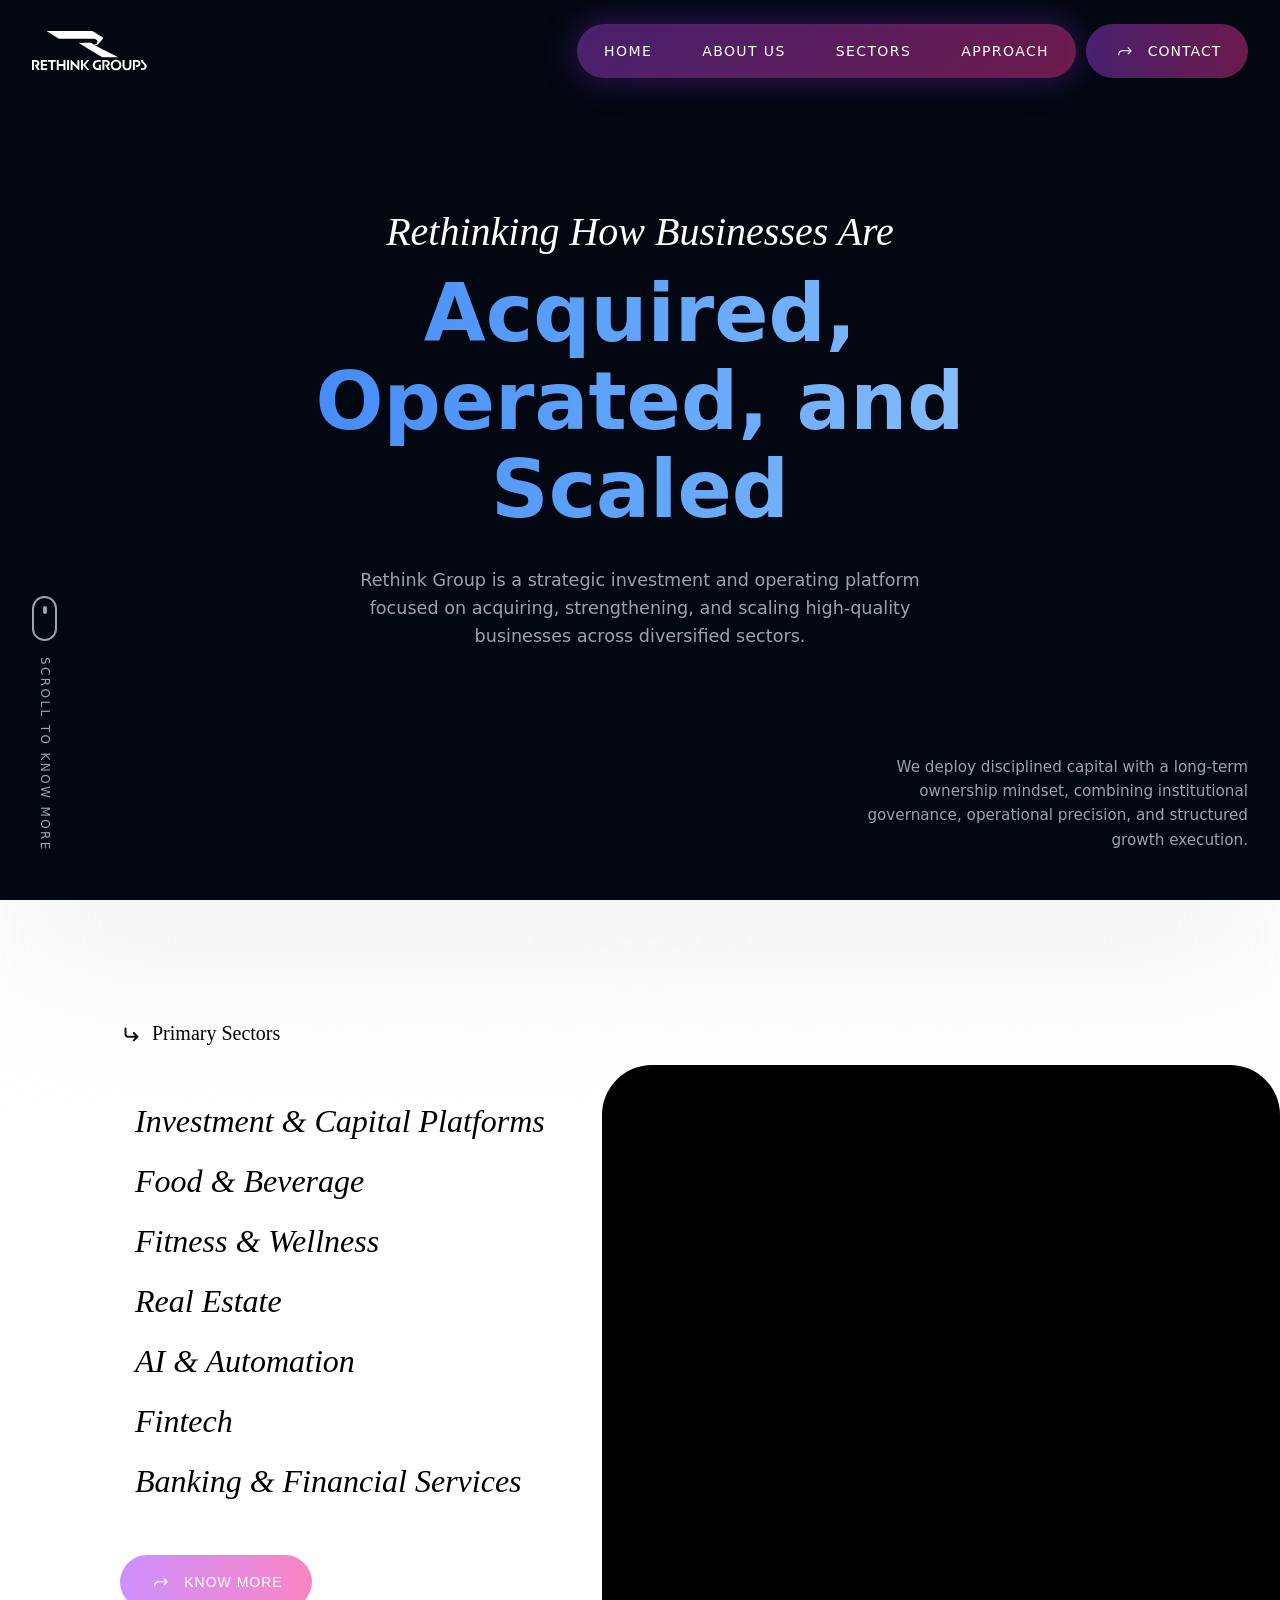
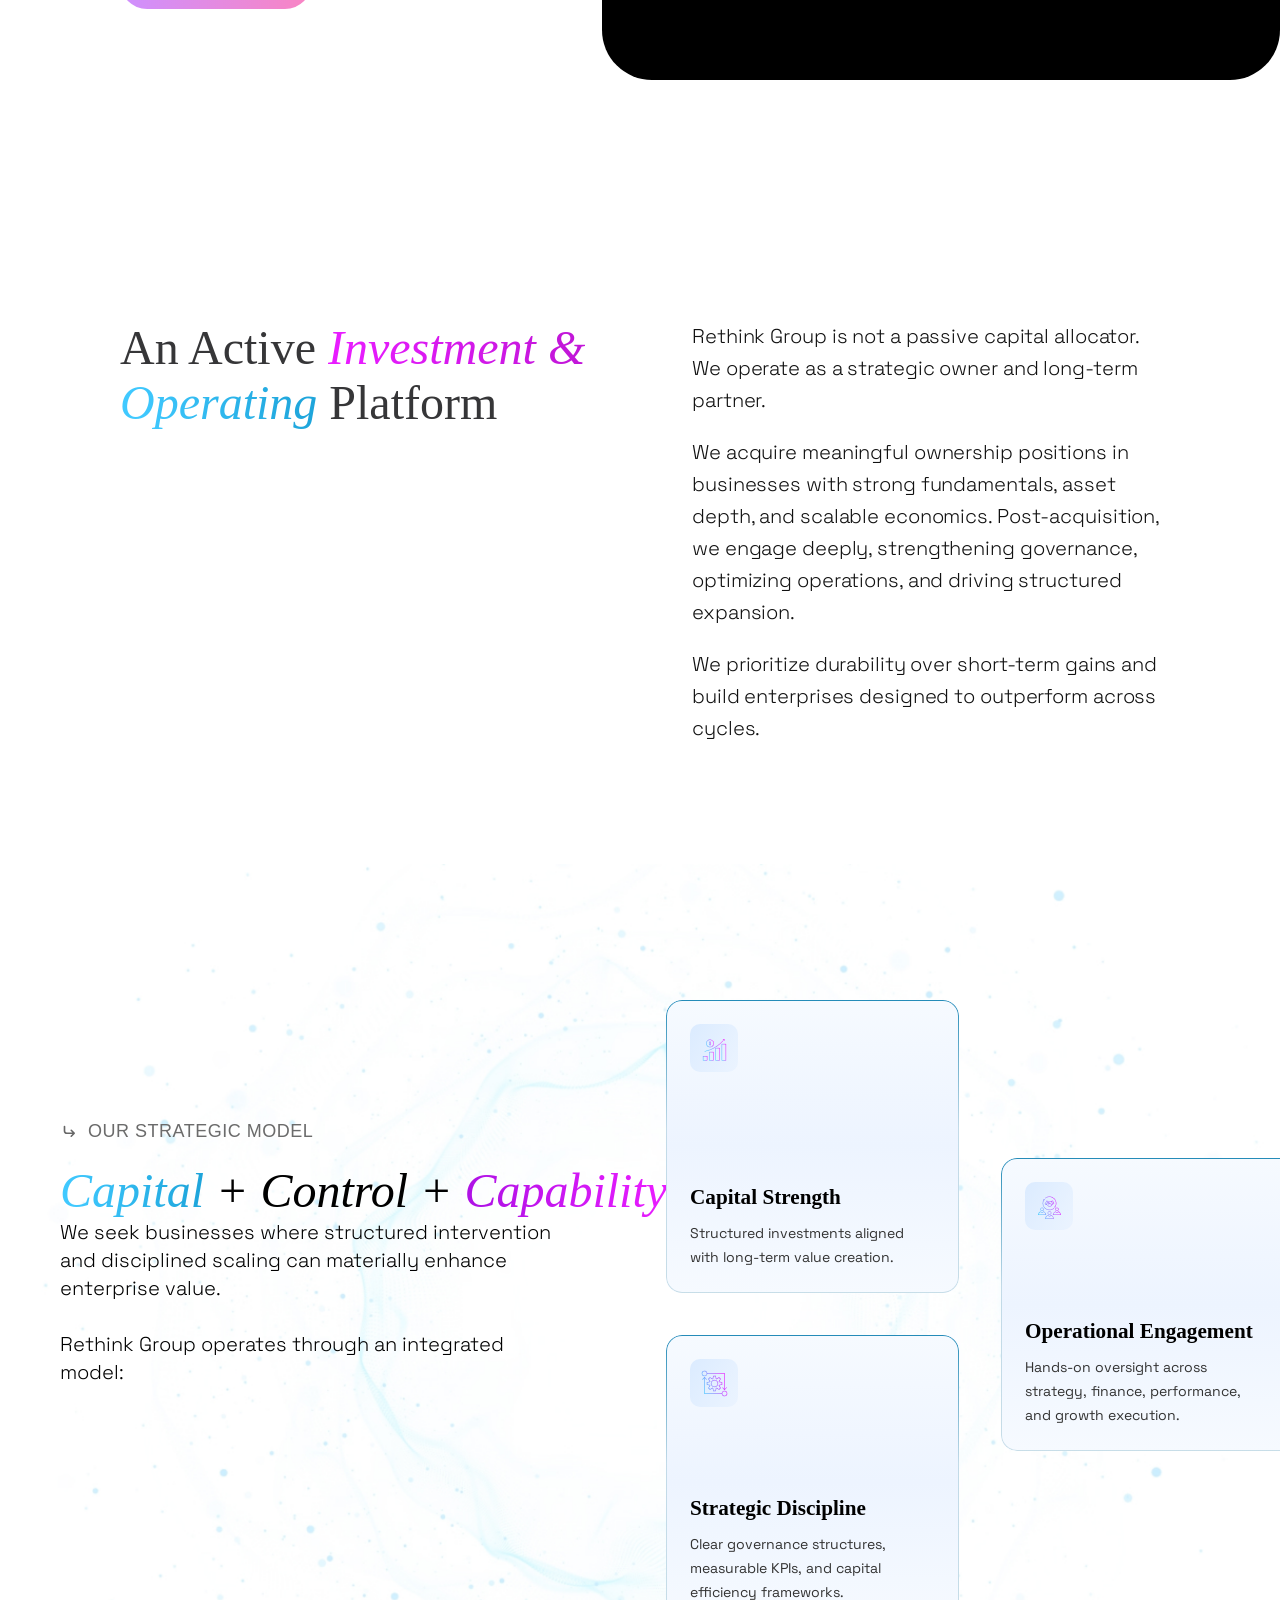
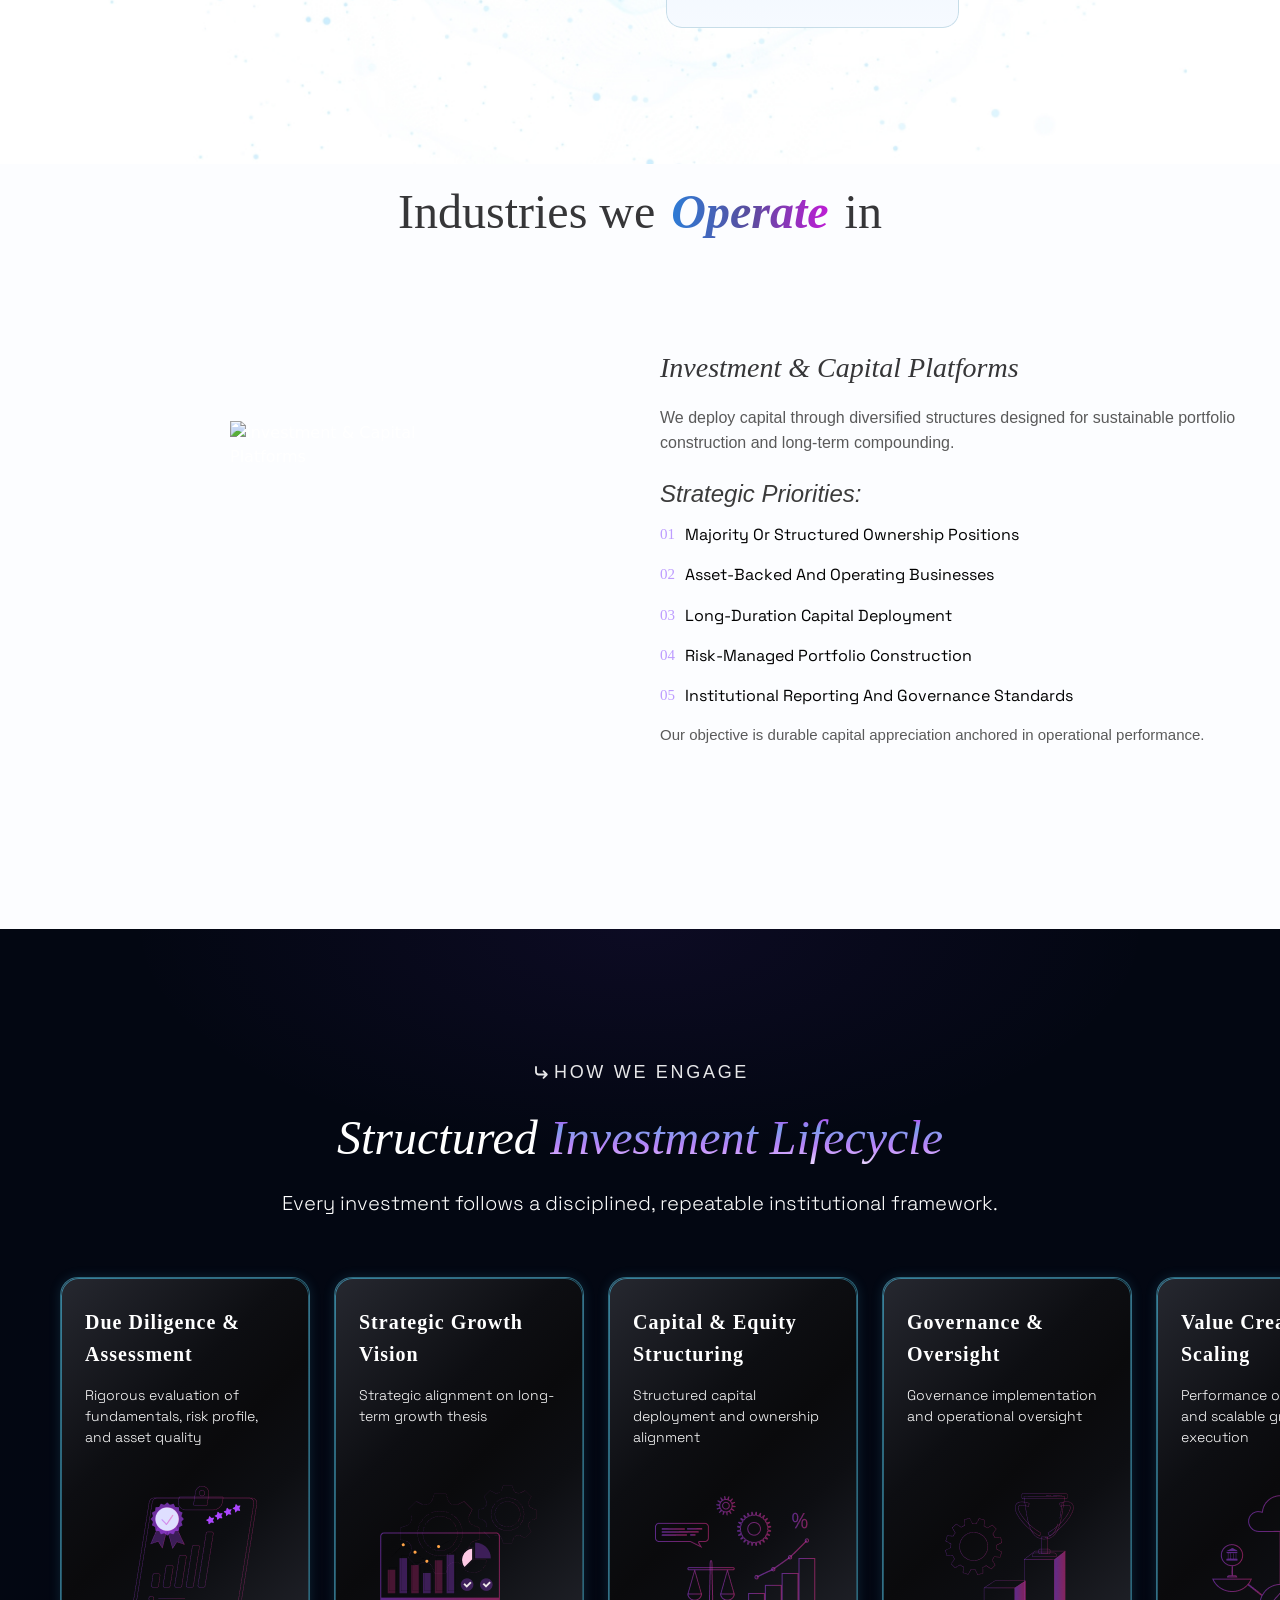
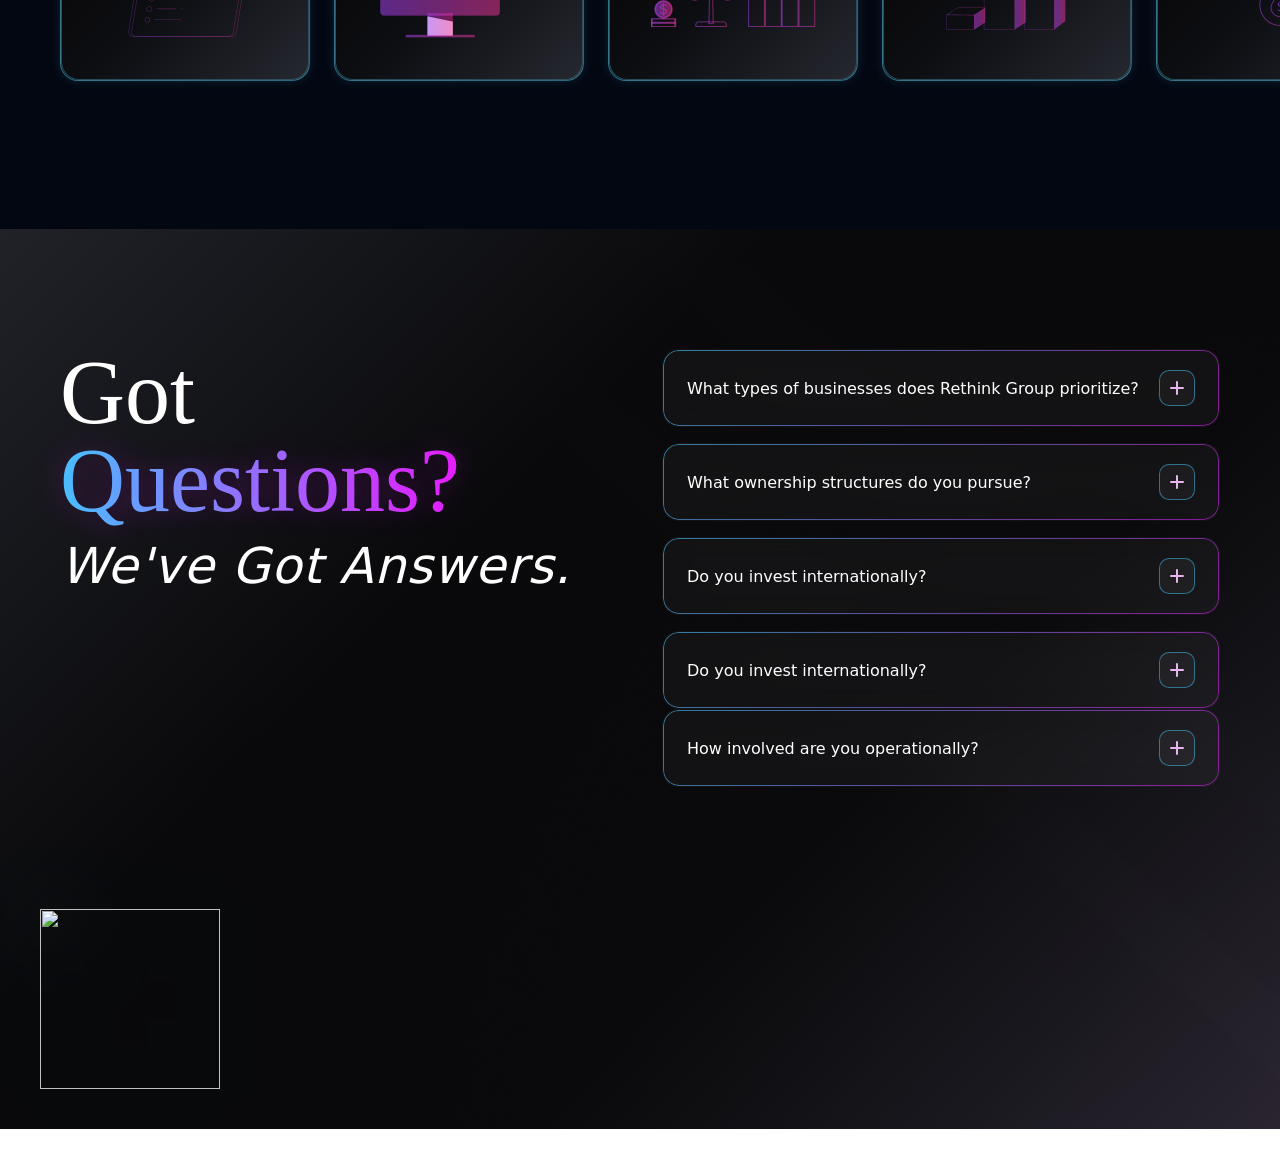
==== commit 4a7c1c55: "worked on the design of life cycle screen and faq screen" ====
--- a/index.html
+++ b/index.html
@@ -18,6 +18,8 @@
   <link rel="stylesheet" href="src/css/sectors.css">
   <link rel="stylesheet" href="src/css/investment.css">
   <link rel="stylesheet" href="src/css/strategic.css">
+  <link rel="stylesheet" href="src/css/lifecycle.css">
+  <link rel="stylesheet" href="src/css/faq.css">
 </head>
 
 <body>
@@ -54,6 +56,8 @@
     <div id="philosophy-placeholder"></div>
     <div id="strategic-placeholder"></div>
     <div id="industries-placeholder"></div>
+    <div id="lifecycle-placeholder"></div>
+    <div id="faq-placeholder"></div>
 
     <script src="src/scripts/common.js"></script>
     <script src="src/scripts/home.js"></script>
@@ -64,6 +68,8 @@
     <script src="src/scripts/philosophy.js"></script>
     <script src="src/scripts/strategic.js"></script>
     <script src="src/scripts/industries.js"></script>
+    <script src="src/scripts/lifecycle.js"></script>
+    <script src="src/scripts/faq.js"></script>
 
 </body>
 
--- a/src/css/common.css
+++ b/src/css/common.css
@@ -453,52 +453,103 @@
 .nav-contact-btn {
   display: flex;
   flex-direction: row-reverse;
-  /* Arrow on left by default */
-  padding: 0.6rem 1.5rem;
   align-items: center;
-  gap: 7px;
+  justify-content: center;
+  gap: 12px;
+  padding: 5px;
+  width: 162px;
+  height: 54px;
   border-radius: 31px;
   background: var(--accent-gradients);
-
+background-image: linear-gradient(to right,
+      #48206E,
+      #6C1A4B);
   /* background: linear-gradient(90deg, rgba(173, 70, 255, 0.60) 0%, rgba(246, 51, 154, 0.60) 100%); */
+/* #48206E,
+  #6C1A4B */
   text-decoration: none;
-  color: white;
+  color: #fff;
   font-family: "GT America Trial", sans-serif;
   font-size: 14px;
   font-weight: 500;
-  text-transform: uppercase;
-  /* 171.429% */
   letter-spacing: 1px;
   text-transform: uppercase;
-  transition: all 0.3s cubic-bezier(0.4, 0, 0.2, 1);
+  cursor: pointer;
+  transition: all 0.4s ease;
 }
 
 .btn-arrow-wrapper {
-  /* width: 36px;
-    height: 36px; */
+  width: 23px;
+  height: 23px;
   border-radius: 50%;
   display: flex;
   align-items: center;
   justify-content: center;
-  transition: all 6s ease;
+  background: transparent;
+  transition: all 0.4s ease;
 }
 
 .btn-arrow {
   width: 23px;
   height: 23px;
   filter: brightness(0) invert(1);
-  transition: transform 3s ease;
-}
-
-/* Button Hover */
-
+  transition: all 0.4s ease;
+}
+
+/* Same 3s animated hover as Know More button */
 .nav-contact-btn:hover {
-  flex-direction: row;
-  background: #9333ea;
+  animation: navContactButtonEffect 3s forwards;
+}
+
+.nav-contact-btn:hover .btn-text {
+  animation: navContactTextMove 3s forwards;
 }
 
 .nav-contact-btn:hover .btn-arrow-wrapper {
-  background: #ec4899;
+  animation: navContactIconMove 3s forwards;
+}
+
+@keyframes navContactButtonEffect {
+  0% {
+    background-image: linear-gradient(to right,
+      rgba(173, 70, 255, 0.6),
+      rgba(246, 51, 154, 0.6));
+  }
+  20% {
+    background-image: linear-gradient(to right, #7B2FFF, #9D2CFF);
+  }
+  100% {
+    background-image: linear-gradient(to right,
+      rgba(173, 70, 255, 0.6),
+      rgba(246, 51, 154, 0.6));
+  }
+}
+
+@keyframes navContactTextMove {
+  0% {
+    transform: translateX(0);
+  }
+  30% {
+    transform: translateX(-25px);
+  }
+  100% {
+    transform: translateX(-25px);
+  }
+}
+
+@keyframes navContactIconMove {
+  0% {
+    transform: translateX(0);
+    background: transparent;
+  }
+  30% {
+    transform: translateX(90px);
+    background: #F6339A;
+  }
+  100% {
+    transform: translateX(90px);
+    background: transparent;
+  }
 }
 
 /* ===============================
--- a/src/css/goal.css
+++ b/src/css/goal.css
@@ -0,0 +1,478 @@
+/* ===============================
+   goal SECTION
+=================================*/
+@font-face {
+    font-family: "Neue Machina";
+    src: url("../../public/assets/fonts/neue-machina-free-for-personal-use/NeueMachina-Light.otf") format("opentype");
+    font-weight: 400;
+    font-style: normal;
+}
+
+@font-face {
+    font-family: "Tiempos Headline";
+    src: url("../../public/assets/fonts/Tiempos-Font/TiemposHeadline-Light.otf") format("opentype");
+    font-style: normal;
+}
+
+@font-face {
+    font-family: "Tiempos Headline bold";
+    src: url("../../public/assets/fonts/Tiempos-Font/TiemposHeadline-Bold.otf") format("opentype");
+    font-style: normal;
+}
+
+@font-face {
+    font-family: "Neue Haas Grotesk Text Pro";
+    src: url("../../public/assets/fonts/Neue-Haas-Grotesk-Font/NHaasGroteskTXPro-55Rg.ttf") format("truetype");
+    font-weight: 400;
+    font-style: normal;
+}
+
+@font-face {
+    font-family: "Neue Haas Grotesk Text Pro";
+    src: url("../../public/assets/fonts/Neue-Haas-Grotesk-Font/NHaasGroteskTXPro-65Md.ttf") format("truetype");
+    font-weight: 500;
+    font-style: normal;
+}
+
+@font-face {
+    font-family: "Neue Haas Grotesk Text Pro";
+    src: url("../../public/assets/fonts/Neue-Haas-Grotesk-Font/NHaasGroteskTXPro-75Bd.ttf") format("truetype");
+    font-weight: 700;
+    font-style: normal;
+}
+@font-face {
+    font-family: "Grotesk";
+    src: url("../../public/assets/fonts/Neue-Haas-Grotesk-Font/NHaasGroteskTXPro-65Md.ttf") format("truetype");
+    font-weight: 700;
+    font-style: normal;
+}
+.goal-section {
+    position: relative;
+    min-height: 80vh;
+    width: 100%;
+    overflow: hidden;
+    margin-top: -80px;
+    z-index: 2;
+    display: flex;
+    align-items: center;
+    justify-content: center;
+}
+
+.goal-section {
+    position: relative;
+
+    -webkit-mask-image: linear-gradient(to bottom,
+            rgba(0, 0, 0, 0) 0%,
+            rgba(0, 0, 0, 0.2) 5%,
+            rgba(0, 0, 0, 0.5) 10%,
+            rgba(0, 0, 0, 0.8) 15%,
+            rgba(0, 0, 0, 1) 20%,
+            rgba(0, 0, 0, 1) 100%);
+
+    mask-image: linear-gradient(to bottom,
+            rgba(0, 0, 0, 0) 0%,
+            rgba(0, 0, 0, 0.2) 5%,
+            rgba(0, 0, 0, 0.5) 10%,
+            rgba(0, 0, 0, 0.8) 15%,
+            rgba(0, 0, 0, 1) 20%,
+            rgba(0, 0, 0, 1) 100%);
+}
+
+.goal-section::before {
+    content: "";
+    position: absolute;
+    inset: 0;
+    z-index: 1;
+    pointer-events: none;
+}
+
+.goal-bg-video {
+    position: absolute;
+    top: 50%;
+    left: 50%;
+    min-width: 100%;
+    min-height: 100%;
+    width: auto;
+    height: auto;
+    transform: translate(-50%,
+        -50%) ;
+    object-fit: cover;
+    z-index: 1;
+    opacity: 0;
+    transition: opacity 1s ease-in-out 1.2s;
+}
+
+.goal-section.reveal-active .goal-bg-video {
+    opacity: 0.8;
+}
+
+.video-overlay {
+    position: absolute;
+    top: 0;
+    left: 0;
+    width: 100%;
+    height: 100%;
+    background: rgba(255, 255, 255, 0.8);
+    z-index: 2;
+    pointer-events: none;
+}
+
+.goal-content {
+    position: relative;
+    z-index: 10;
+    width: 100%;
+    max-width: 1400px;
+    padding:225px 6rem 40px 6rem;
+    display: flex;
+    flex-direction: column;
+    opacity: 1;
+}
+
+
+.goal-header {
+    text-align: star;
+    margin-bottom: 4rem;
+}
+
+.goal-title {
+    font-family: "Neue Haas Grotesk Text Pro";
+    font-size: 48px;
+    font-weight: 300;
+    line-height: 1.2;
+    color: #363638;
+    /* filter: blur(30px); */
+    opacity: 1;
+    transform: translateY(-50px);
+    will-change: transform, filter, opacity;
+}
+
+
+@keyframes fadeInBlurToClear {
+    0% {
+        transform: translateY(-50px);
+        filter: blur(30px);
+        opacity: 0;
+    }
+    50% {
+        transform: translateY(-20px);
+        filter: blur(10px);
+        opacity: 0.5;
+    }
+    100% {
+        transform: translateY(0);
+        filter: blur(0);
+        opacity: 1;
+    }
+}
+
+.platform-text {
+    background: var(--Gradient-06, linear-gradient(0deg, #40C9FF, #3586f7));
+    background-clip: text;
+    -webkit-background-clip: text;
+    -webkit-text-fill-color: transparent;
+    font-feature-settings: 'liga' off, 'clig' off;
+    font-family: "Tiempos Headline";
+    font-style: italic;
+    font-weight: 600;
+    padding-right: 5px;
+    width: inline-block;
+}
+
+.pillars-container {
+    display: flex;
+    gap: 2rem;
+    justify-content: center;
+    align-items: stretch;
+    width: 100%;
+    max-width: 1200px;
+    opacity: 0;
+    transform: translateY(50px);
+    transition: all 1s ease 2.5s;
+}
+
+.goal-section.reveal-active .pillars-container {
+    opacity: 1;
+    transform: translateY(0);
+}
+
+
+.pillar-card {
+    flex: 1;
+    position: relative;
+    border-radius: 75px;
+    padding: 1rem 2.5rem;
+    display: flex;
+    align-items: center;
+    gap: 1.5rem;
+    min-height: 100px;
+    font-size: 24px;
+    color: #0A0118;
+    border: 1px solid transparent;
+    background: rgba(223, 223, 248, 0.6);
+    backdrop-filter: blur(10px);
+    font-family: Space Grotesk;
+    transition: all 0.4s cubic-bezier(0.34, 1.56, 0.64, 1);
+    font-weight: 300;
+    overflow: hidden;
+}
+
+/* Default border: pale cyan (top-left) to light purplish-pink (bottom-right) */
+.pillar-card::before {
+    content: "";
+    position: absolute;
+    inset: 0;
+    border-radius: 75px;
+    padding: 1px;
+    background: linear-gradient(135deg, #31cff3 0%, #d124fd 100%);
+    -webkit-mask: linear-gradient(#fff 0 0) content-box, linear-gradient(#fff 0 0);
+    -webkit-mask-composite: xor;
+    mask-composite: exclude;
+    pointer-events: none;
+}
+
+.pillar-card:hover {
+    background:
+            linear-gradient(transparent, transparent) padding-box,
+            linear-gradient(135deg,
+                rgba(186, 186, 255, 1) 0%,
+                rgba(186, 186, 255, 0.9) 75%,
+                rgba(200, 150, 255, 1) 100%) border-box;
+    transform: translateY(-5px);
+    box-shadow: 0 10px 40px rgba(138, 138, 255, 0.3);
+}
+
+.pillar-card:hover::before {
+    background: linear-gradient(135deg,
+        rgb(186, 215, 255) 0%,
+        rgba(186, 186, 255, 0.9) 75%,
+        rgb(176, 109, 248) 100%);
+}
+.pillar-icon {
+    width: 50px;
+    height: 50px;
+    min-width: 60px;
+    display: flex;
+    align-items: center;
+    justify-content: center;
+    transition: transform 0.4s cubic-bezier(0.34, 1.56, 0.64, 1);
+}
+
+.pillar-card:hover .pillar-icon {
+    transform: scale(1.1) rotate(5deg);
+}
+
+.pillar-icon img {
+    width: 100%;
+    height: 100%;
+    object-fit: contain;
+}
+
+.pillar-title {
+    font-family: "Neue Haas Grotesk Text Pro";
+    font-size: 20px;
+    font-weight: 500;
+    line-height: 1.3;
+    color: #030303;
+    margin: 0;
+}
+
+.animated-cube {
+    position: absolute;
+    right: 150px;
+        top: 14%;
+            width: 200px;
+    height: 200px;
+    z-index: 15;
+    pointer-events: none;
+    transform-origin: center;
+}
+
+.goal-section.reveal-active .animated-cube {
+    animation: circularPathMotion 6s ease-in-out infinite;
+}
+
+.animated-cube img {
+    width: 100%;
+    height: 100%;
+    object-fit: contain;
+    animation: cubeRotation 6s linear infinite;
+}
+
+
+
+.goal-visuals {
+    position: absolute;
+    right: -180px;
+    top: 50%;
+    transform: translateY(-50%);
+    width: 307px;
+    height: 307px;
+    overflow: hidden;
+    display: flex;
+    align-items: center;
+    justify-content: center;
+    z-index: 5;
+    pointer-events: none;
+}
+
+.floating-goal-icon {
+    width: 100%;
+    max-width: 550px;
+    height: auto;
+    transform: translate(30%, 30%) rotate(15deg) scale(0.8);
+    transform-origin: center;
+    animation: rotateToFro 6s ease-in-out infinite;
+    animation-direction: alternate;
+}
+@keyframes circularPathMotion {
+    0% {
+        transform: translate(200px, 200px) rotate(270deg);
+        opacity: 1;
+    }
+
+    25% {
+        transform: translate(100px, 100px) rotate(315deg);
+        opacity: 1;
+    }
+
+    50% {
+        transform: translate(0px, 0px) rotate(360deg);
+        opacity: 1;
+    }
+
+    75% {
+        transform: translate(100px, 100px) rotate(315deg);
+        opacity: 1;
+    }
+
+    100% {
+        transform: translate(200px, 200px) rotate(270deg);
+        opacity: 1;
+    }
+}
+
+@keyframes cubeRotation {
+    0% {
+        transform: rotate(270deg);
+    }
+
+    50% {
+        transform: rotate(360deg);
+    }
+
+    100% {
+        transform: rotate(270deg);
+    }
+}
+@keyframes rotateToFro {
+    0% {
+        transform: rotate(270deg);
+    }
+    50% {
+        transform: rotate(360deg);
+    }
+    100% {
+        transform: rotate(235deg);
+    }
+}
+
+/* Responsive Design */
+@media (max-width: 1024px) {
+    .goal-content {
+        padding: 0 3rem;
+    }
+
+    .pillars-container {
+        flex-direction: column;
+        gap: 1.5rem;
+    }
+
+    .goal-title {
+        font-size: 36px;
+    }
+
+    .pillar-card {
+        padding: 1.5rem 2rem;
+        min-height: 100px;
+    }
+
+    .animated-cube {
+        right: 50px;
+        top: 14%;
+        width: 150px;
+        height: 150px;
+    }
+    
+    @keyframes circularPathMotion {
+        0% {
+            transform: translate(150px, 150px) rotate(270deg);
+        }
+        25% {
+            transform: translate(75px, 75px) rotate(315deg);
+        }
+        50% {
+            transform: translate(0px, 0px) rotate(360deg);
+        }
+        75% {
+            transform: translate(75px, 75px) rotate(315deg);
+        }
+        100% {
+            transform: translate(150px, 150px) rotate(270deg);
+        }
+    }
+
+    .goal-visuals {
+        display: none;
+    }
+}
+
+@media (max-width: 768px) {
+    .goal-content {
+        padding: 0 2rem;
+    }
+
+    .goal-title {
+        font-size: 28px;
+    }
+
+    .pillar-card {
+        padding: 1.5rem;
+        border-radius: 50px;
+        gap: 1rem;
+    }
+
+    .pillar-icon {
+        width: 50px;
+        height: 50px;
+        min-width: 50px;
+    }
+
+    .pillar-title {
+        font-size: 18px;
+    }
+
+    .animated-cube {
+        right: 20px;
+        top: 35%;
+        width: 100px;
+        height: 100px;
+    }
+    
+    @keyframes circularPathMotion {
+        0% {
+            transform: translate(100px, 100px) rotate(270deg);
+        }
+        25% {
+            transform: translate(50px, 50px) rotate(315deg);
+        }
+        50% {
+            transform: translate(0px, 0px) rotate(360deg);
+        }
+        75% {
+            transform: translate(50px, 50px) rotate(315deg);
+        }
+        100% {
+            transform: translate(100px, 100px) rotate(270deg);
+        }
+    }
+}
--- a/src/css/industries.css
+++ b/src/css/industries.css
@@ -0,0 +1,333 @@
+/* ===============================
+   INDUSTRIES CAROUSEL SECTION
+=================================*/
+
+@font-face {
+    font-family: "Neue Machina";
+    src: url("../../public/assets/fonts/neue-machina-free-for-personal-use/NeueMachina-Light.otf") format("opentype");
+    font-weight: 400;
+    font-style: normal;
+}
+
+@font-face {
+    font-family: "Tiempos Headline";
+    src: url("../../public/assets/fonts/Tiempos-Font/TiemposHeadline-Light.otf") format("opentype");
+    font-style: normal;
+}
+
+@font-face {
+    font-family: "Neue Haas Grotesk Text Pro";
+    src: url("../../public/assets/fonts/Neue-Haas-Grotesk-Font/NHaasGroteskTXPro-55Rg.ttf") format("truetype");
+    font-weight: 400;
+    font-style: normal;
+}
+
+#industries-placeholder {
+    position: relative;
+    z-index: 5;
+}
+
+.industries-section {
+    position: relative;
+    min-height: 85vh;
+    width: 100%;
+    overflow: hidden;
+    display: flex;
+    align-items: center;
+    justify-content: center;
+    background: #f4f6ff;
+    z-index: 5;
+}
+
+/* Background video */
+.industries-bg-video {
+    position: absolute;
+    top: 50%;
+    left: 50%;
+    min-width: 100%;
+    min-height: 100%;
+    width: auto;
+    height: auto;
+    transform: translate(-50%, -50%);
+    object-fit: cover;
+    z-index: 0;
+}
+
+.industries-video-overlay {
+    position: absolute;
+    inset: 0;
+    background: rgba(255, 255, 255, 0.75);
+    z-index: 1;
+    pointer-events: none;
+}
+
+/* Bottom-left corner accent image - stays behind title */
+.industries-corner-accent {
+    position: absolute;
+    bottom: 0;
+    left: -129px;
+    max-width: 280px;
+    max-height: 220px;
+    width: auto;
+    height: auto;
+    object-fit: contain;
+    object-position: left bottom;
+    z-index: 2;
+    pointer-events: none;
+}
+
+.industries-container {
+    position: relative;
+    z-index: 10;
+    width: 100%;
+    max-width: 1600px;
+    margin: 0 auto;
+    /* padding: 140px 60px 80px 60px; */
+}
+
+/* Fixed title - inside video area, horizontally centered */
+.industries-title-fixed {
+    position: absolute;
+    top: 20px;
+    left: 50%;
+    transform: translateX(-50%);
+    font-family: Tiempos Headline;
+    font-size: 42px;
+    font-weight: 300;
+    color: #363638;
+    line-height: 1.2;
+    text-align: center;
+    width: 100%;
+    z-index: 25;
+    /* margin-top: 57px; */
+    padding: 0 20px;
+    font-family: Tiempos Headline;
+        font-weight: 300;
+        font-style: Light;
+        font-size: 48px;
+        line-height: 55px;
+        letter-spacing: 0px;
+    /* background: var(--Gradient-06, linear-gradient(0deg, #40C9FF, #3586f7)); */
+}
+
+/* Carousel - downside to upside scroll */
+.industries-carousel-wrapper {
+    overflow: hidden;
+    height: 75vh;
+    min-height: 500px;
+}
+
+.industries-track {
+    display: flex;
+    flex-direction: column;
+    transition: transform 600ms ease;
+}
+
+/* Each slide - must match wrapper height so only one slide is visible */
+.industries-slide {
+    min-height: 75vh;
+    height: 75vh;
+    box-sizing: border-box;
+    display: flex;
+    align-items: center;
+    justify-content: center;
+    flex-shrink: 0;
+    padding: 20px 0 20px 0;
+}
+
+.industries-content {
+    display: flex;
+    align-items: stretch;
+    justify-content: center;
+    gap: 180px;
+    width: 100%;
+    max-width: 1400px;
+    min-height: 350px;
+}
+
+/* Image left, content right */
+.industries-image-wrap {
+    flex-shrink: 0;
+    width: 45%;
+    max-width: 480px;
+    display: flex;
+    align-items: center;
+    justify-content: end;
+}
+
+.industries-text {
+    flex: 1;
+    max-width: 55%;
+}
+
+
+.industries-highlight {
+    display: inline-block;
+    padding: 0 4px;
+    color: #5a4d9e;
+    background: linear-gradient(90deg, #2b7fd9, #5a4d9e 50%, #c41ad8);
+    background-clip: text;
+    -webkit-background-clip: text;
+    -webkit-text-fill-color: transparent;
+    font-family: "Tiempos Headline", serif;
+    font-style: italic;
+    font-weight: 600;
+}
+
+.industries-subtitle {
+    font-family: "Tiempos Headline", serif;
+    font-size: 28px;
+    font-style: italic;
+    font-weight: 400;
+    color: #363638;
+    margin-bottom: 16px;
+}
+
+.industries-desc {
+    font-family: "Neue Machina", sans-serif;
+    font-size: 16px;
+    color: #5a5a5a;
+    line-height: 1.6;
+    margin-bottom: 20px;
+}
+
+.industries-list-title {
+    font-family: Tiempos Headline, sans-serif;
+    font-size: 24px;
+    font-style: italic;
+    font-weight: 500;
+    color: #3B3B3B;
+    margin-bottom: 12px;
+    font-weight: 500px;
+}
+
+.industries-list {
+    list-style: none;
+    padding: 0;
+    margin: 0 0 16px 0;
+    display: flex;
+    flex-direction: column;
+    align-items: flex-start;
+    justify-content: center;
+    gap: 18px;
+}
+
+.industries-list li {
+    font-family: "Neue Machina", sans-serif;
+    font-size: 16px;
+    color: #000000;
+    line-height: 1.8;
+    display: flex;
+    align-items: flex-start;
+    gap: 10px;
+    font-family: Space Grotesk;
+        font-weight: 400;
+        font-style: Regular;
+        font-size: 16px;
+        leading-trim: NONE;
+        line-height: 140%;
+        letter-spacing: -0.5%;
+        text-transform: capitalize;
+}
+
+.industries-list .list-num {
+    color: #bd9cff;
+    /* font-size: 14px;
+    min-width: 28px; */
+    flex-shrink: 0;
+    font-family: DM Sans;
+        font-weight: 300;
+        font-style: Light;
+        font-size: 15px;
+        leading-trim: NONE;
+        line-height: 140%;
+        letter-spacing: -0.5%;
+}
+
+.industries-conclusion {
+    font-family: "Neue Machina", sans-serif;
+    font-size: 15px;
+    color: #5a5a5a;
+    line-height: 1.5;
+}
+
+
+.industries-image-wrap img {
+    width: 100%;
+    height: auto;
+    height: 250px;
+    width: 250px;
+    object-fit: contain;
+    animation: industriesImageFloat 2.5s ease-in-out infinite;
+}
+
+@keyframes industriesImageFloat {
+    0%, 100% { transform: translateY(0); }
+    50% { transform: translateY(-10px); }
+}
+
+/* Slide number indicator - beside image on left */
+.industries-slide-num {
+    flex-shrink: 0;
+    align-self: center;
+    font-family: Helvetica Neue;
+    font-size: 50px;
+    font-weight: 300;
+    color: rgba(74, 74, 74, 0.25);
+    line-height: 1;
+    margin-right: 24px;
+}
+
+.industries-slide {
+    position: relative;
+}
+
+/* Responsive */
+@media (max-width: 1200px) {
+    .industries-content {
+        flex-direction: column;
+        text-align: center;
+    }
+
+    .industries-text {
+        max-width: 100%;
+    }
+
+    .industries-image-wrap {
+        width: 70%;
+        max-width: 350px;
+        align-self: center;
+        justify-content: center;
+        margin-top: 30px;
+    }
+}
+
+@media (max-width: 768px) {
+    .industries-container {
+        padding: 100px 24px 60px;
+    }
+
+    .industries-title-fixed {
+        font-size: 28px;
+        top: 100px;
+    }
+
+    .industries-subtitle {
+        font-size: 22px;
+    }
+
+    .industries-carousel-wrapper {
+        height: auto;
+        min-height: 400px;
+    }
+
+    .industries-slide-num {
+        font-size: 48px;
+        margin-right: 16px;
+    }
+
+    .industries-corner-accent {
+        max-width: 140px;
+        max-height: 120px;
+    }
+}
--- a/src/css/lifecycle.css
+++ b/src/css/lifecycle.css
@@ -0,0 +1,341 @@
+/* ===============================
+   Lifecycle Section - Structured Investment Lifecycle
+=================================*/
+@font-face {
+    font-family: "Neue Machina";
+    src: url("../../public/assets/fonts/neue-machina-free-for-personal-use/NeueMachina-Light.otf") format("opentype");
+    font-weight: 400;
+    font-style: normal;
+}
+
+@font-face {
+    font-family: "Tiempos Headline";
+    src: url("../../public/assets/fonts/tiemposHeadline-semi/TiemposHeadline-Semibold.otf") format("opentype");
+    font-style: normal;
+}
+
+@font-face {
+    font-family: "Neue Haas Grotesk Text Pro";
+    src: url("../../public/assets/fonts/Neue-Haas-Grotesk-Font/NHaasGroteskTXPro-55Rg.ttf") format("truetype");
+    font-weight: 400;
+    font-style: normal;
+}
+@font-face {
+    font-family: "Space Grotesk";
+    src: url("/public/assets/fonts/SpaceGrotesk/SpaceGrotesk-Light.ttf") format("truetype");
+    font-weight: 300;
+    font-style: normal;
+    font-display: swap;
+}
+.lifecycle-section {
+    position: relative;
+    width: 100%;
+    min-height: 100vh;
+    background: var(--primary-bg, #030712);
+    display: flex;
+    align-items: center;
+    justify-content: center;
+    padding: 80px 60px 100px;
+    overflow-x: hidden;
+}
+
+.lifecycle-overlay {
+    position: absolute;
+    inset: 0;
+    background: radial-gradient(
+        ellipse 80% 50% at 50% 0%,
+        rgba(124, 58, 237, 0.08) 0%,
+        transparent 50%
+    );
+    pointer-events: none;
+}
+
+.lifecycle-container {
+    position: relative;
+    z-index: 2;
+    width: 100%;
+    max-width: 1400px;
+    margin: 0 auto;
+}
+
+/* Header */
+.lifecycle-header {
+    display:flex;
+    flex-direction: column;
+    align-items: center;
+    justify-content: center;
+    text-align: center;
+    margin-bottom: 60px;
+    width  :100%;
+}
+
+.lifecycle-label-wrapper {
+    display: inline-flex;
+    align-items: center;
+    gap: 3px;
+    margin-bottom: 24px;
+}
+
+.lifecycle-label-icon {
+    width: 20px;
+    height: 28px;
+    font-size: 12px;
+    object-fit: contain;
+    opacity: 0.9;
+    filter: brightness(0) invert(1);
+    /* transform: scaleY(-1); */
+}
+
+.lifecycle-label {
+    font-family: 'NHaasGrotesk', 'Space Grotesk', sans-serif;
+    font-size: 14px;
+    font-weight: 500;
+    letter-spacing: 0.15em;
+    text-transform: uppercase;
+    color: var(--text-main, #fff);
+    opacity: 0.9;
+    font-family: Helvetica;
+font-weight: 400;
+font-style: Regular;
+font-size: 18px;
+leading-trim: NONE;
+line-height: 24px;
+letter-spacing: 0%;
+text-transform: uppercase;
+
+}
+
+.lifecycle-title {
+    /* font-family: 'NHaasGrotesk', 'TiemposHeadline', serif; */
+    font-size: 48px;
+    font-weight: 400;
+    line-height: 1.2;
+    color: var(--text-main, #fff);
+    margin-bottom: 24px;
+    letter-spacing: -0.02em;
+    font-family: Tiempos Headline;
+font-weight: 300;
+font-style:Italic;
+font-size: 48px;
+leading-trim: NONE;
+line-height: 55px;
+letter-spacing: 0px;
+text-align: center;
+font-family: Tiempos Headline;
+font-weight: 300;
+font-style: Light Italic;
+font-size: 48px;
+leading-trim: NONE;
+line-height: 55px;
+letter-spacing: 0px;
+text-align: center;
+
+}
+
+.lifecycle-highlight {
+    font-family: 'TiemposHeadline', 'Playfair Display', serif;
+    font-style: italic;
+    font-weight: 500;
+    background: linear-gradient(to top,rgb(232, 211, 255), rgb(186, 130, 249),rgb(123, 158, 236),#E81CFF);
+    -webkit-background-clip: text;
+    -webkit-text-fill-color: transparent;
+    background-clip: text;
+}
+
+.lifecycle-description {
+    color: #FFFFFF;
+    /* max-width: 560px; */
+    margin: 0 auto;
+    font-family: Space Grotesk;
+font-weight: 300;
+font-style: Light;
+font-size: 20px;
+leading-trim: NONE;
+line-height: 28px;
+letter-spacing: 0px;
+text-align: center;
+white-space: nowrap;
+}
+
+/* Cards Grid */
+.lifecycle-cards {
+    display: grid;
+    grid-template-columns: repeat(5, 1fr);
+    gap: 24px;
+    width: 100%;
+}
+
+.lifecycle-card {
+    position: relative;
+    background: linear-gradient(135deg, #262830 0%, #0d0e12 35%, #0a0a0c 50%, #0d0e12 65%, #262830 100%);
+    border-radius: 18px;
+    padding: 28px 24px;
+    min-height: 350px;
+    display: flex;
+    width: 250px;
+    flex-direction: column;
+    border: 1px solid rgba(75, 193, 232, 0.5);
+    box-shadow: 0 0 12px rgba(75, 193, 232, 0.15);
+    transition: transform 0.35s ease, box-shadow 0.35s ease;
+}
+
+/* Subtle cyan-blue border glow */
+.lifecycle-card::before {
+    content: "";
+    position: absolute;
+    inset: 0;
+    border-radius: 18px;
+    padding: 1px;
+    background: linear-gradient(135deg, rgba(75, 193, 232, 0.6) 0%, rgba(75, 193, 232, 0.4) 50%, rgba(75, 193, 232, 0.25) 100%);
+    -webkit-mask: linear-gradient(#fff 0 0) content-box, linear-gradient(#fff 0 0);
+    -webkit-mask-composite: xor;
+    mask-composite: exclude;
+    pointer-events: none;
+}
+
+.lifecycle-card:hover {
+    transform: translateY(-6px);
+    box-shadow: 0 20px 40px rgba(124, 58, 237, 0.15);
+}
+
+.lifecycle-card-title {
+    font-family: Tiempos Headline;
+    font-weight: 600;
+    font-style: Semibold;
+    font-size: 20px;
+    line-height: 32px;
+    letter-spacing: 0.05em;
+    vertical-align: middle;
+    margin-bottom: 15px;
+    color: var(--text-main, #fff);
+    transition: background 0.35s ease, -webkit-background-clip 0.35s ease, background-clip 0.35s ease;
+}
+
+.lifecycle-card:hover .lifecycle-card-title {
+    background: linear-gradient(90deg, #7c3aed, #E81CFF);
+    -webkit-background-clip: text;
+    -webkit-text-fill-color: transparent;
+    background-clip: text;
+}
+
+.lifecycle-card-desc {
+    font-family: 'NHaasGrotesk', 'Space Grotesk', sans-serif;
+    font-size: 14px;
+    font-weight: 400;
+    line-height: 1.5;
+    /* color: var(--text-muted,rgb(255, 255, 255)); */
+    margin: 0 0 auto 0;
+    color: rgb(255, 255, 255);
+    flex: 1;
+    /* @font-face { */
+    font-family: "Space Grotesk";
+    src: url("/public/assets/fonts/SpaceGrotesk/SpaceGrotesk-Light.ttf") format("truetype");
+    font-weight: 300;
+    font-style: normal;
+    font-display: swap;
+    letter-spacing: 2%;
+/* } */
+}
+
+.lifecycle-card-icon {
+    margin-top: 24px;
+    display: flex;
+    align-items: center;
+    min-height: 180px;
+    justify-content: center;
+}
+
+.lifecycle-card-icon img {
+    max-width: 100%;
+    max-height: 180px;
+    width: auto;
+    height: auto;
+    object-fit: contain;
+    animation: iconFloat 2.5s ease-in-out infinite;
+}
+
+.lifecycle-card:nth-child(1) .lifecycle-card-icon img { animation-delay: 0s; }
+.lifecycle-card:nth-child(2) .lifecycle-card-icon img { animation-delay: 0.3s; }
+.lifecycle-card:nth-child(3) .lifecycle-card-icon img { animation-delay: 0.6s; }
+.lifecycle-card:nth-child(4) .lifecycle-card-icon img { animation-delay: 0.9s; }
+.lifecycle-card:nth-child(5) .lifecycle-card-icon img { animation-delay: 1.2s; }
+
+@keyframes iconFloat {
+    0%, 100% { transform: translateY(0); }
+    50% { transform: translateY(-10px); }
+}
+
+/* Reveal animation */
+.lifecycle-header,
+.lifecycle-cards {
+    opacity: 0;
+    transform: translateY(30px);
+    transition: opacity 0.8s ease, transform 0.8s ease;
+}
+
+.lifecycle-section.reveal-active .lifecycle-header,
+.lifecycle-section.reveal-active .lifecycle-cards {
+    opacity: 1;
+    transform: translateY(0);
+}
+
+.lifecycle-section.reveal-active .lifecycle-cards {
+    transition-delay: 0.2s;
+}
+
+/* Stagger card animation */
+.lifecycle-section.reveal-active .lifecycle-card {
+    animation: lifecycleCardFade 0.6s ease forwards;
+}
+
+.lifecycle-section.reveal-active .lifecycle-card:nth-child(1) { animation-delay: 0.3s; opacity: 0; }
+.lifecycle-section.reveal-active .lifecycle-card:nth-child(2) { animation-delay: 0.4s; opacity: 0; }
+.lifecycle-section.reveal-active .lifecycle-card:nth-child(3) { animation-delay: 0.5s; opacity: 0; }
+.lifecycle-section.reveal-active .lifecycle-card:nth-child(4) { animation-delay: 0.6s; opacity: 0; }
+.lifecycle-section.reveal-active .lifecycle-card:nth-child(5) { animation-delay: 0.7s; opacity: 0; }
+
+@keyframes lifecycleCardFade {
+    to {
+        opacity: 1;
+        transform: translateY(0);
+    }
+}
+
+/* Responsive */
+@media (max-width: 1200px) {
+    .lifecycle-cards {
+        grid-template-columns: repeat(3, 1fr);
+    }
+}
+
+@media (max-width: 900px) {
+    .lifecycle-cards {
+        grid-template-columns: repeat(2, 1fr);
+    }
+
+    .lifecycle-title {
+        font-size: 36px;
+    }
+}
+
+@media (max-width: 600px) {
+    .lifecycle-section {
+        padding: 80px 24px 60px;
+    }
+
+    .lifecycle-cards {
+        grid-template-columns: 1fr;
+    }
+
+    .lifecycle-title {
+        font-size: 28px;
+    }
+
+    .lifecycle-description {
+        font-size: 16px;
+    }
+
+    .lifecycle-header {
+        margin-bottom: 40px;
+    }
+}
--- a/src/css/faq.css
+++ b/src/css/faq.css
@@ -0,0 +1,318 @@
+/* ===============================
+   FAQ Section - Got Questions?
+=================================*/
+@font-face {
+    font-family: "Neue Machina";
+    src: url("../../public/assets/fonts/neue-machina-free-for-personal-use/NeueMachina-Light.otf") format("opentype");
+    font-weight: 400;
+    font-style: normal;
+}
+
+@font-face {
+    font-family: "Tiempos Headline";
+    src: url("../../public/assets/fonts/tiemposHeadline-semi/TiemposHeadline-Semibold.otf") format("opentype");
+    font-style: normal;
+}
+
+@font-face {
+    font-family: "Neue Haas Grotesk Text Pro";
+    src: url("../../public/assets/fonts/Neue-Haas-Grotesk-Font/NHaasGroteskTXPro-55Rg.ttf") format("truetype");
+    font-weight: 400;
+    font-style: normal;
+}
+@font-face {
+    font-family: "Space Grotesk";
+    src: url("/public/assets/fonts/SpaceGrotesk/SpaceGrotesk-Light.ttf") format("truetype");
+    font-weight: 300;
+    font-style: normal;
+    font-display: swap;
+}
+.faq-section {
+    position: relative;
+    width: 100%;
+    min-height: 100vh;
+    display: flex;
+    align-items: flex-start;
+    padding: 120px 60px 100px;
+    overflow-x: hidden;
+    padding-bottom: 140px;
+}
+
+.faq-bg {
+    position: absolute;
+    inset: 0;
+    background-image: url("../../public/assets/images/Content.png");
+    background-size: cover;
+    background-position: center;
+    background-repeat: no-repeat;
+    z-index: 0;
+}
+
+.faq-overlay {
+    position: absolute;
+    inset: 0;
+    background: linear-gradient(135deg, rgba(38, 40, 48, 0.85) 0%, rgba(10, 10, 12, 0.95) 35%, rgba(10, 10, 12, 0.95) 65%, rgba(38, 40, 48, 0.85) 100%);
+    z-index: 1;
+}
+
+.faq-container {
+    position: relative;
+    z-index: 2;
+    width: 100%;
+    max-width: 1400px;
+    margin: 0 auto;
+    display: flex;
+    justify-content: space-between;
+    align-items: flex-start;
+    gap: 80px;
+}
+
+/* Left - Heading & Cube */
+.faq-left {
+    flex: 1;
+    max-width: 45%;
+}
+
+.faq-heading {
+    font-family: 'TiemposHeadline', 'Playfair Display', serif;
+    font-weight: 400;
+    font-size: 48px;
+    line-height: 1.2;
+    color: #fff;
+    margin: 0 0 40px 0;
+    font-family: Tiempos Headline;
+font-weight: 300;
+font-style: Light Italic;
+font-size: 90px;
+leading-trim: NONE;
+line-height: 88px;
+letter-spacing: 0px;
+
+}
+
+/* "Questions?" – light blue to purple gradient */
+.faq-heading-highlight {
+    background: linear-gradient(90deg, #40C9FF, #E81CFF);
+    -webkit-background-clip: text;
+    -webkit-text-fill-color: transparent;
+    background-clip: text;
+    font-weight: 600;
+    text-shadow: 0 0 30px rgba(224, 28, 255, 0.3);
+font-family: Tiempos Headline;
+font-weight: 500;
+font-style: Medium;
+font-size: 90px;
+leading-trim: NONE;
+line-height: 88px;
+letter-spacing: 0px;
+
+}
+
+/* "We've Got Answers." – directly below "Got Questions?", smaller, white, italic */
+.faq-heading-tagline {
+    display: block;
+    font-size: 0.55em;
+    font-weight: 400;
+    font-style: italic;
+    color: #fff;
+    margin-top: 0.25em;
+    line-height: 1.2;
+    letter-spacing: 0.02em;
+}
+
+.faq-cube-wrap {
+    position: absolute;
+    left: 40px;
+    bottom: 40px;
+    z-index: 15;
+    display: flex;
+    align-items: center;
+    justify-content: center;
+    width: 180px;
+    height: 180px;
+    pointer-events: none;
+}
+
+.faq-cube {
+    display: block;
+    width: 100%;
+    height: 100%;
+    max-width: 280px;
+    max-height: 280px;
+    object-fit: contain;
+    filter: drop-shadow(0 0 40px rgba(64, 201, 255, 0.4)) drop-shadow(0 0 80px rgba(64, 201, 255, 0.2));
+    animation: faqCubeFloat 3s ease-in-out infinite;
+}
+
+@keyframes faqCubeFloat {
+    0%, 100% { transform: translateY(0); }
+    50% { transform: translateY(-12px); }
+}
+
+/* Right - Accordion */
+.faq-right {
+    flex: 1;
+    max-width: 55%;
+}
+
+.faq-accordion {
+    display: flex;
+    flex-direction: column;
+    gap: 16px;
+}
+
+.faq-item {
+    position: relative;
+    background: rgba(255, 255, 255, 0.04);
+    backdrop-filter: blur(12px);
+    -webkit-backdrop-filter: blur(12px);
+    border-radius: 16px;
+    border: 1px solid transparent;
+    overflow: hidden;
+}
+
+.faq-item::before {
+    content: "";
+    position: absolute;
+    inset: 0;
+    border-radius: 16px;
+    padding: 1px;
+    background: linear-gradient(135deg, rgba(64, 201, 255, 0.6) 0%, rgba(232, 28, 255, 0.55) 100%);
+    -webkit-mask: linear-gradient(#fff 0 0) content-box, linear-gradient(#fff 0 0);
+    -webkit-mask-composite: xor;
+    mask-composite: exclude;
+    pointer-events: none;
+}
+
+/* Opened state: more prominent card, white text */
+.faq-item.active {
+    background: rgba(255, 255, 255, 0.08);
+    box-shadow: 0 8px 32px rgba(64, 201, 255, 0.12), 0 0 0 1px rgba(232, 28, 255, 0.2);
+}
+
+.faq-item.active .faq-question {
+    color: #fff;
+}
+
+.faq-item.active .faq-answer p {
+    color: #fff;
+}
+
+.faq-question {
+    width: 100%;
+    display: flex;
+    align-items: center;
+    justify-content: space-between;
+    gap: 20px;
+    padding: 20px 24px;
+    background: none;
+    border: none;
+    cursor: pointer;
+    color: #fff;
+    font-family: 'NHaasGrotesk', 'Space Grotesk', sans-serif;
+    font-size: 16px;
+    font-weight: 500;
+    text-align: left;
+    transition: background 0.3s ease;
+}
+
+.faq-question:hover {
+    background: rgba(255, 255, 255, 0.03);
+}
+
+.faq-icon {
+    flex-shrink: 0;
+    width: 36px;
+    height: 36px;
+    display: flex;
+    align-items: center;
+    justify-content: center;
+    border-radius: 10px;
+    background: rgba(255, 255, 255, 0.04);
+    border: 1px solid rgba(64, 201, 255, 0.5);
+    color: #E8B4F0;
+    transition: transform 0.35s ease;
+    animation: faqIconFloat 2.5s ease-in-out infinite;
+}
+
+.faq-icon svg {
+    flex-shrink: 0;
+    width: 20px;
+    height: 20px;
+    display: block;
+    stroke: currentColor;
+}
+
+.faq-item:nth-child(1) .faq-icon { animation-delay: 0s; }
+.faq-item:nth-child(2) .faq-icon { animation-delay: 0.2s; }
+.faq-item:nth-child(3) .faq-icon { animation-delay: 0.4s; }
+.faq-item:nth-child(4) .faq-icon { animation-delay: 0.6s; }
+
+@keyframes faqIconFloat {
+    0%, 100% { transform: translateY(0); }
+    50% { transform: translateY(-4px); }
+}
+
+/* Plus → X: rotate 45° when expanded */
+.faq-item.active .faq-icon {
+    transform: rotate(45deg);
+    animation: none;
+}
+
+.faq-answer {
+    max-height: 0;
+    overflow: hidden;
+    transition: max-height 0.35s ease;
+}
+
+.faq-answer p {
+    margin: 0;
+    padding: 0 24px 20px 24px;
+    font-family: 'NHaasGrotesk', 'Space Grotesk', sans-serif;
+    font-size: 15px;
+    font-weight: 400;
+    line-height: 1.6;
+    color: rgba(255, 255, 255, 0.85);
+    transition: color 0.25s ease;
+}
+
+/* Responsive */
+@media (max-width: 1024px) {
+    .faq-container {
+        flex-direction: column;
+        gap: 60px;
+    }
+
+    .faq-left,
+    .faq-right {
+        max-width: 100%;
+    }
+
+    .faq-heading {
+        text-align: center;
+    }
+
+    .faq-cube-wrap {
+        display: flex;
+        justify-content: center;
+    }
+}
+
+@media (max-width: 600px) {
+    .faq-section {
+        padding: 80px 24px 60px;
+    }
+
+    .faq-heading {
+        font-size: 32px;
+    }
+
+    .faq-question {
+        font-size: 14px;
+        padding: 16px 18px;
+    }
+
+    .faq-cube {
+        max-width: 200px;
+    }
+}
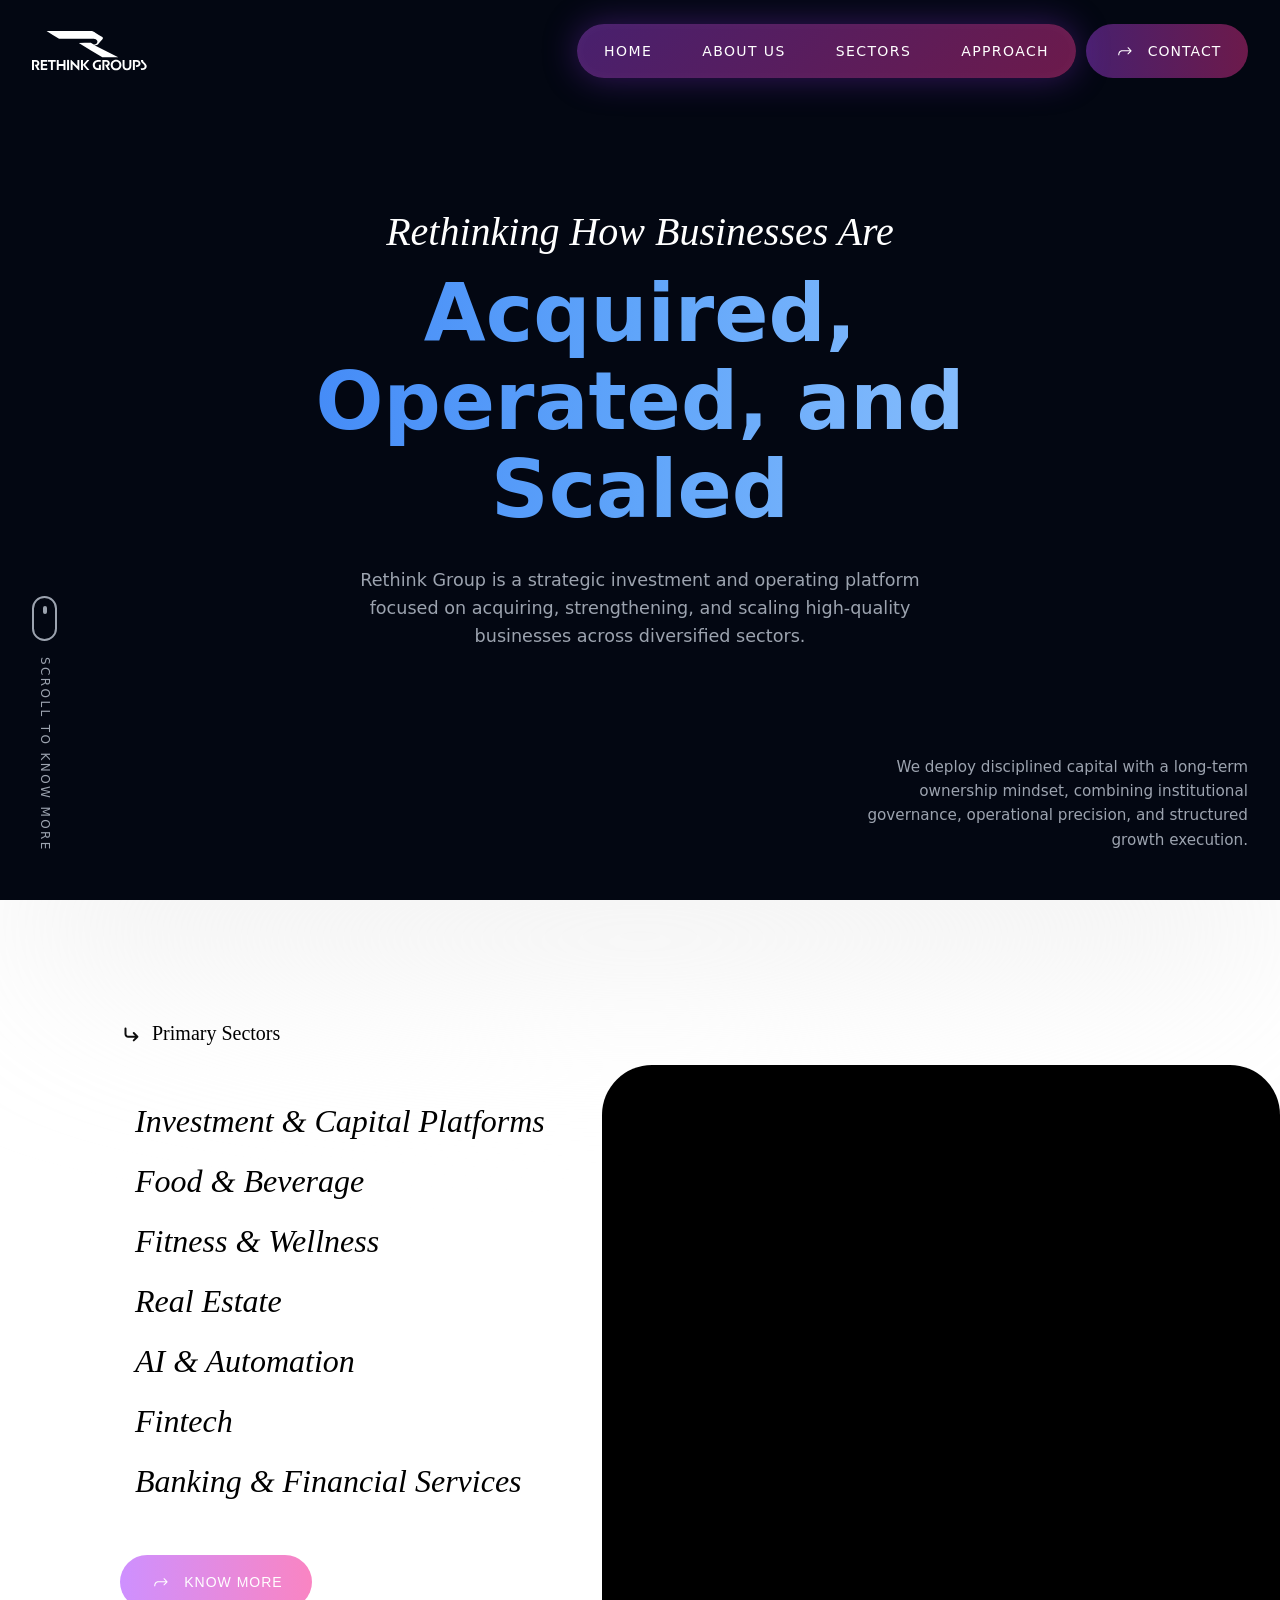
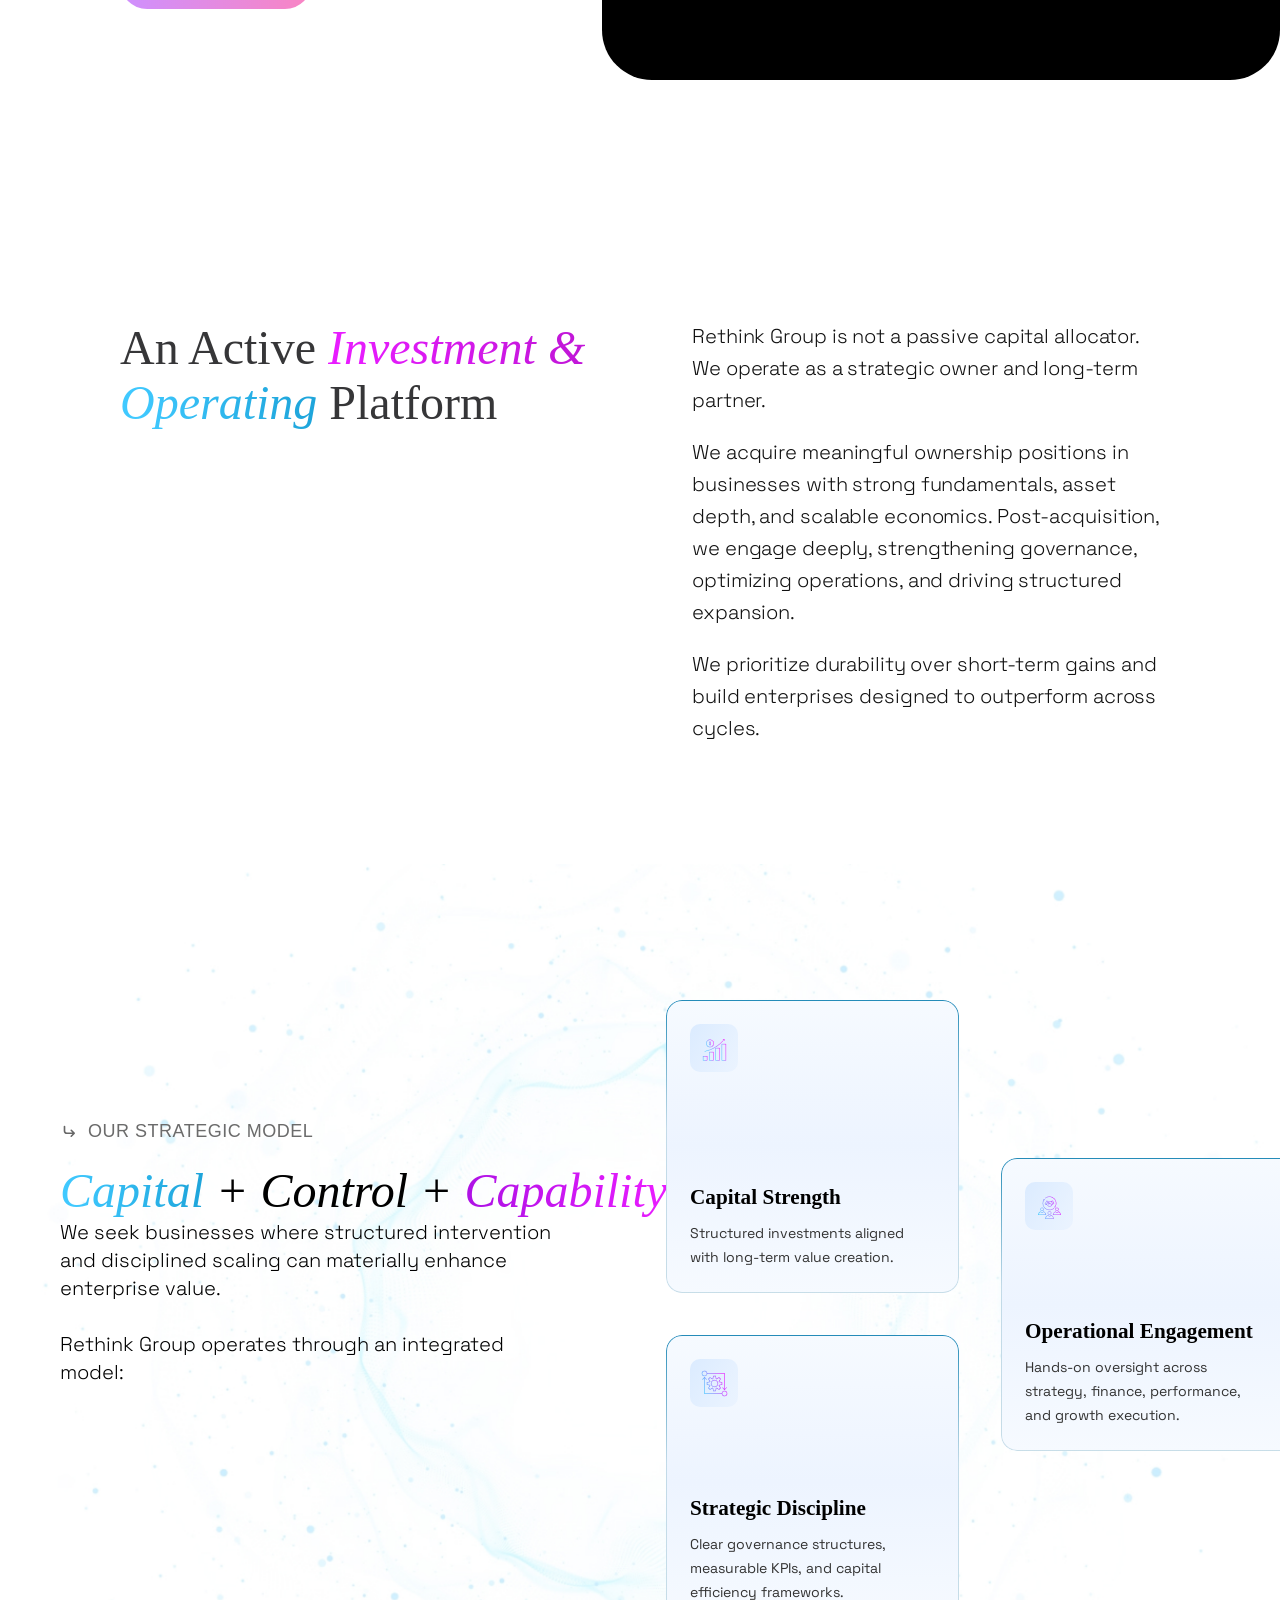
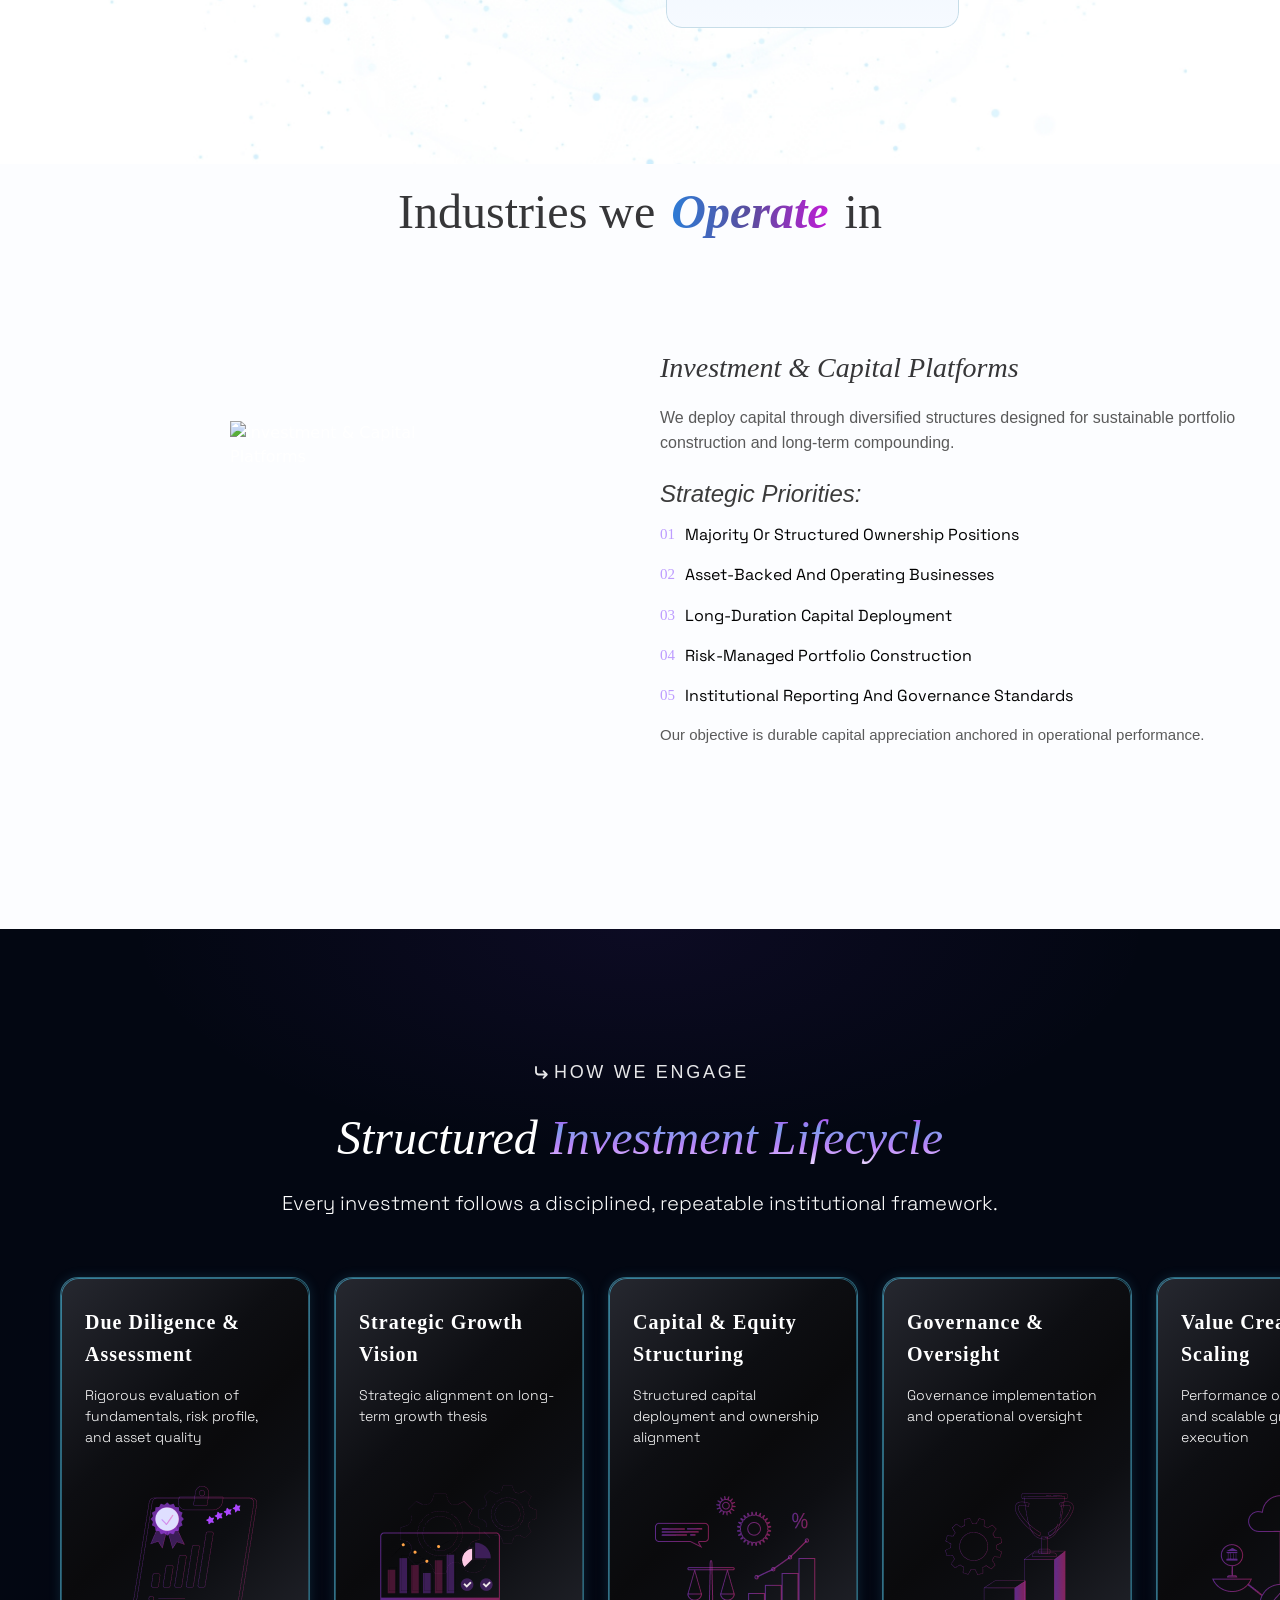
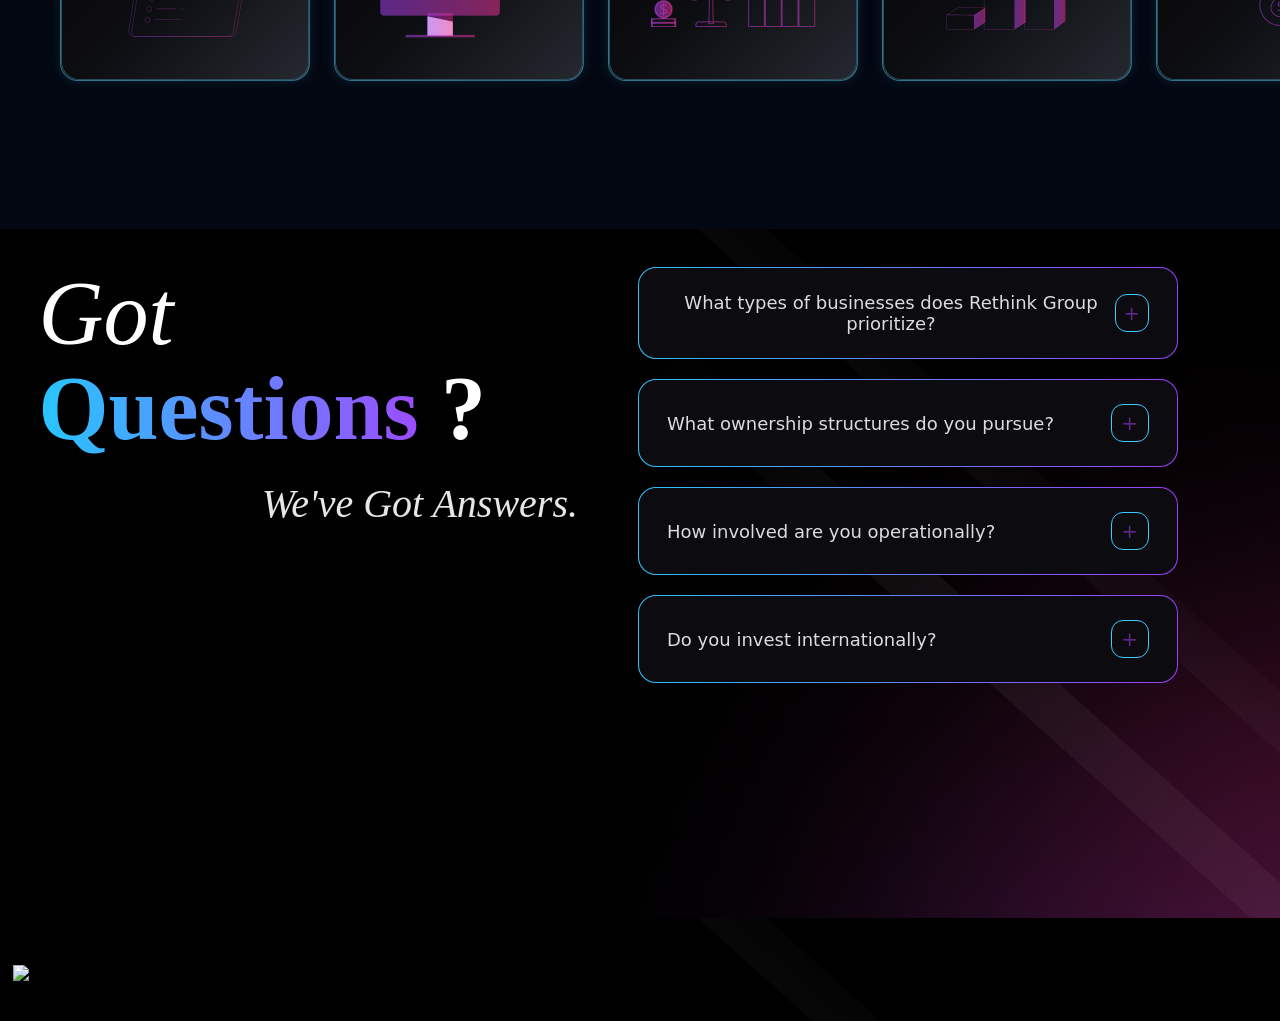
==== commit edb3d113: "implemented the design for question and answers section" ====
--- a/index.html
+++ b/index.html
@@ -19,7 +19,7 @@
   <link rel="stylesheet" href="src/css/investment.css">
   <link rel="stylesheet" href="src/css/strategic.css">
   <link rel="stylesheet" href="src/css/lifecycle.css">
-  <link rel="stylesheet" href="src/css/faq.css">
+  <link rel="stylesheet" href="src/css/questions.css"> <link rel="stylesheet" href="src/css/enterprise.css">
 </head>
 
 <body>
@@ -56,8 +56,9 @@
     <div id="philosophy-placeholder"></div>
     <div id="strategic-placeholder"></div>
     <div id="industries-placeholder"></div>
+    <div id="enterprise-placeholder"></div>
     <div id="lifecycle-placeholder"></div>
-    <div id="faq-placeholder"></div>
+     <div id="questions-placeholder"></div>
 
     <script src="src/scripts/common.js"></script>
     <script src="src/scripts/home.js"></script>
@@ -69,7 +70,8 @@
     <script src="src/scripts/strategic.js"></script>
     <script src="src/scripts/industries.js"></script>
     <script src="src/scripts/lifecycle.js"></script>
-    <script src="src/scripts/faq.js"></script>
+    <script src="src/scripts/questions.js"></script>
+    <script src="src/scripts/enterprise.js"></script>
 
 </body>
 
--- a/src/css/questions.css
+++ b/src/css/questions.css
@@ -0,0 +1,258 @@
+/* * {
+    margin: 0;
+    padding: 0;
+    box-sizing: border-box;
+} */
+
+/* body {
+    background: #000;
+    color: #fff;
+    font-family: "Poppins", sans-serif;
+} */
+@font-face {
+    font-family: "Neue Machina";
+    src: url("../../public/assets/fonts/neue-machina-free-for-personal-use/NeueMachina-Light.otf") format("opentype");
+    font-weight: 400;
+    font-style: normal;
+}
+
+@font-face {
+    font-family: "Tiempos Headline Light Italic";
+    src: url("../../public/assets/fonts/tiemposHeadline-semi/TiemposHeadline-LightItalic.otf") format("opentype");
+    font-style: normal;
+}
+
+@font-face {
+    font-family: "Tiempos Headline medium";
+    src: url("../../public/assets/fonts/tiemposHeadline-semi/TiemposHeadline-Medium.otf") format("opentype");
+    font-style: normal;
+}
+
+@font-face {
+    font-family: "Neue Haas Grotesk Text Pro";
+    src: url("../../public/assets/fonts/Neue-Haas-Grotesk-Font/NHaasGroteskTXPro-55Rg.ttf") format("truetype");
+    font-weight: 400;
+    font-style: normal;
+}
+
+@font-face {
+    font-family: "Space Grotesk";
+    src: url("/public/assets/fonts/SpaceGrotesk/SpaceGrotesk-Light.ttf") format("truetype");
+    font-weight: 300;
+    font-style: normal;
+    font-display: swap;
+}
+
+.question-section {
+    padding: 3% 8% 0 3%;
+    min-height: 88vh;
+    position: relative;
+    overflow: hidden;
+    background-image: url("../../public/assets/images/Content.png");
+}
+.question-bg {
+    margin-left: 3%;
+}
+.question-section::before {
+    content: "";
+    position: absolute;
+    right: -200px;
+    bottom: -200px;
+    width: 600px;
+    height: 600px;
+    /* background: radial-gradient(circle, #8a2be2, transparent 60%); */
+    opacity: .35;
+}
+
+.question-container {
+    display: flex;
+    align-items: start;
+    justify-content: space-between;
+    gap: 60px;
+    height: 100%;
+
+}
+
+/* LEFT SIDE */
+
+.question-left {
+    flex: 1;
+    position: relative;
+    height: 100%;
+}
+
+.question-title {
+    font-size: 90px;
+    line-height: 1.05;
+    font-family: serif;
+}
+
+.thin {
+    font-family: Tiempos Headline Light Italic;
+    font-weight: 300;
+    /* font-style: Light Italic; */
+    font-size: 90px;
+    leading-trim: NONE;
+    font-style: italic;
+    line-height: 88px;
+    letter-spacing: 0px;
+}
+
+.gradient {
+    font-family: Tiempos Headline medium;
+    /* font-style: italic; */
+    font-size: 90px;
+    leading-trim: NONE;
+    line-height: 88px;
+    letter-spacing: 0px;
+    background: linear-gradient(90deg, #27c6ff, #9b4dff);
+    -webkit-background-clip: text;
+    -webkit-text-fill-color: transparent;
+    font-weight: 800;}
+
+.question-subtitle {
+    margin: 20px 0 0 50px;
+    font-size: 26px;
+    /* font-family: serif; */
+    opacity: .9;
+    font-family: Tiempos Headline Light Italic;
+        font-weight: 300;
+        font-style: italic;
+        font-size: 40px;
+        leading-trim: NONE;
+        line-height: 55px;
+        letter-spacing: 0px;
+        text-align: end;
+}
+
+.question-cube {
+    position: absolute;
+    left: 1%;
+    bottom: 5%;
+    margin-top: 60px;
+    width: 200px;
+    animation: float 5s ease-in-out infinite;
+}
+
+@keyframes float {
+
+    0%,
+    100% {
+        transform: translateY(0)
+    }
+
+    50% {
+        transform: translateY(-15px)
+    }
+}
+
+/* RIGHT SIDE */
+
+.question-right {
+    flex: 1;
+    display: flex;
+    flex-direction: column;
+    gap: 20px;
+}
+
+/* QUESTION CARD */
+
+.question-item {
+    /* border-radius: 16px; */
+    overflow: auto;
+    backdrop-filter: blur(10px);
+    /* border: 1px solid rgba(255, 255, 255, 0.15); */
+    /* background: linear-gradient(120deg,
+            rgba(255, 255, 255, 0.05),
+            rgba(255, 255, 255, 0.01)); */
+    transition: .3s;
+    position: relative;
+    border-radius: 18px;
+    padding: 1px;
+    /* important for gradient border */
+    background: linear-gradient(90deg, #2cc4ff, #9c3dff);
+    transition: all .35s ease;
+}
+
+/* QUESTION BUTTON */
+
+.question-box {
+    width: 100%;
+    display: flex;
+    justify-content: space-between;
+    align-items: center;
+
+    background: none;
+    border: none;
+
+    color: #dcdcdc;
+    font-size: 18px;
+    font-weight: 500;
+
+    cursor: pointer;
+}
+
+.question-box:hover {
+    background: #101018;
+}
+
+/* PLUS ICON */
+.question-inner {
+    background: #0c0c10;
+    border-radius: 17px;
+    padding: 24px 28px;
+}
+
+.icon {
+    width: 38px;
+    height: 38px;
+
+    display: flex;
+    align-items: center;
+    justify-content: center;
+
+    border-radius: 12px;
+
+    border: 1px solid #3ec9ff;
+
+    font-size: 20px;
+    color: #AD46FF80;
+
+    transition: .3s;
+}
+
+/* ANSWER */
+
+.question-answer {
+    max-height: 0;
+    overflow: hidden;
+
+    color: #cfcfcf;
+    line-height: 1.7;
+    font-size: 16px;
+
+    opacity: 0;
+font-family: Space Grotesk;
+    transition: all .35s ease;
+}
+
+/* ACTIVE */
+
+.question-item.active .question-answer {
+    max-height: 200px;
+    padding: 0 26px 22px;
+}
+
+.question-item.active .question-answer {
+    max-height: 300px;
+    opacity: 1;
+    margin-top: 18px;
+}
+
+.question-item.active .icon {
+    transform: rotate(45deg);
+}
+
+.question-item.active {
+    box-shadow: 0 0 40px rgba(160, 80, 255, 0.15);
+}
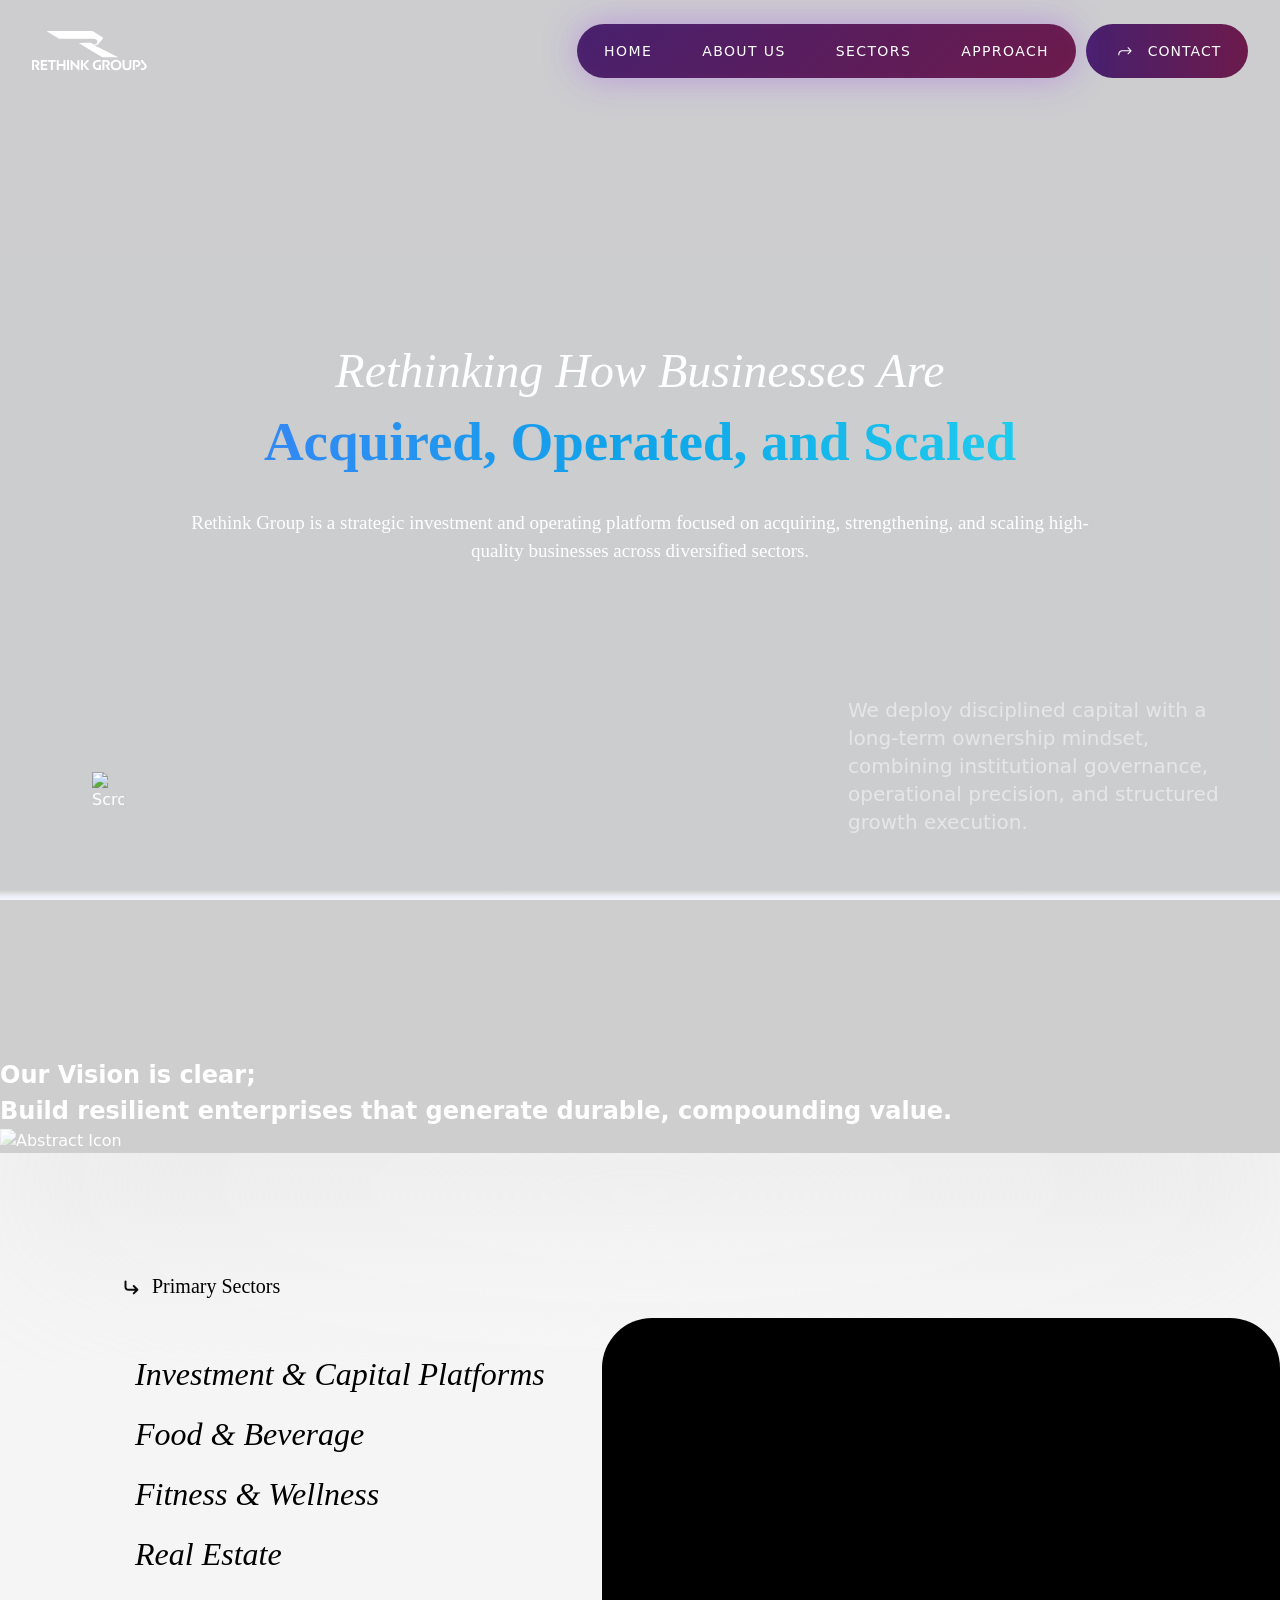
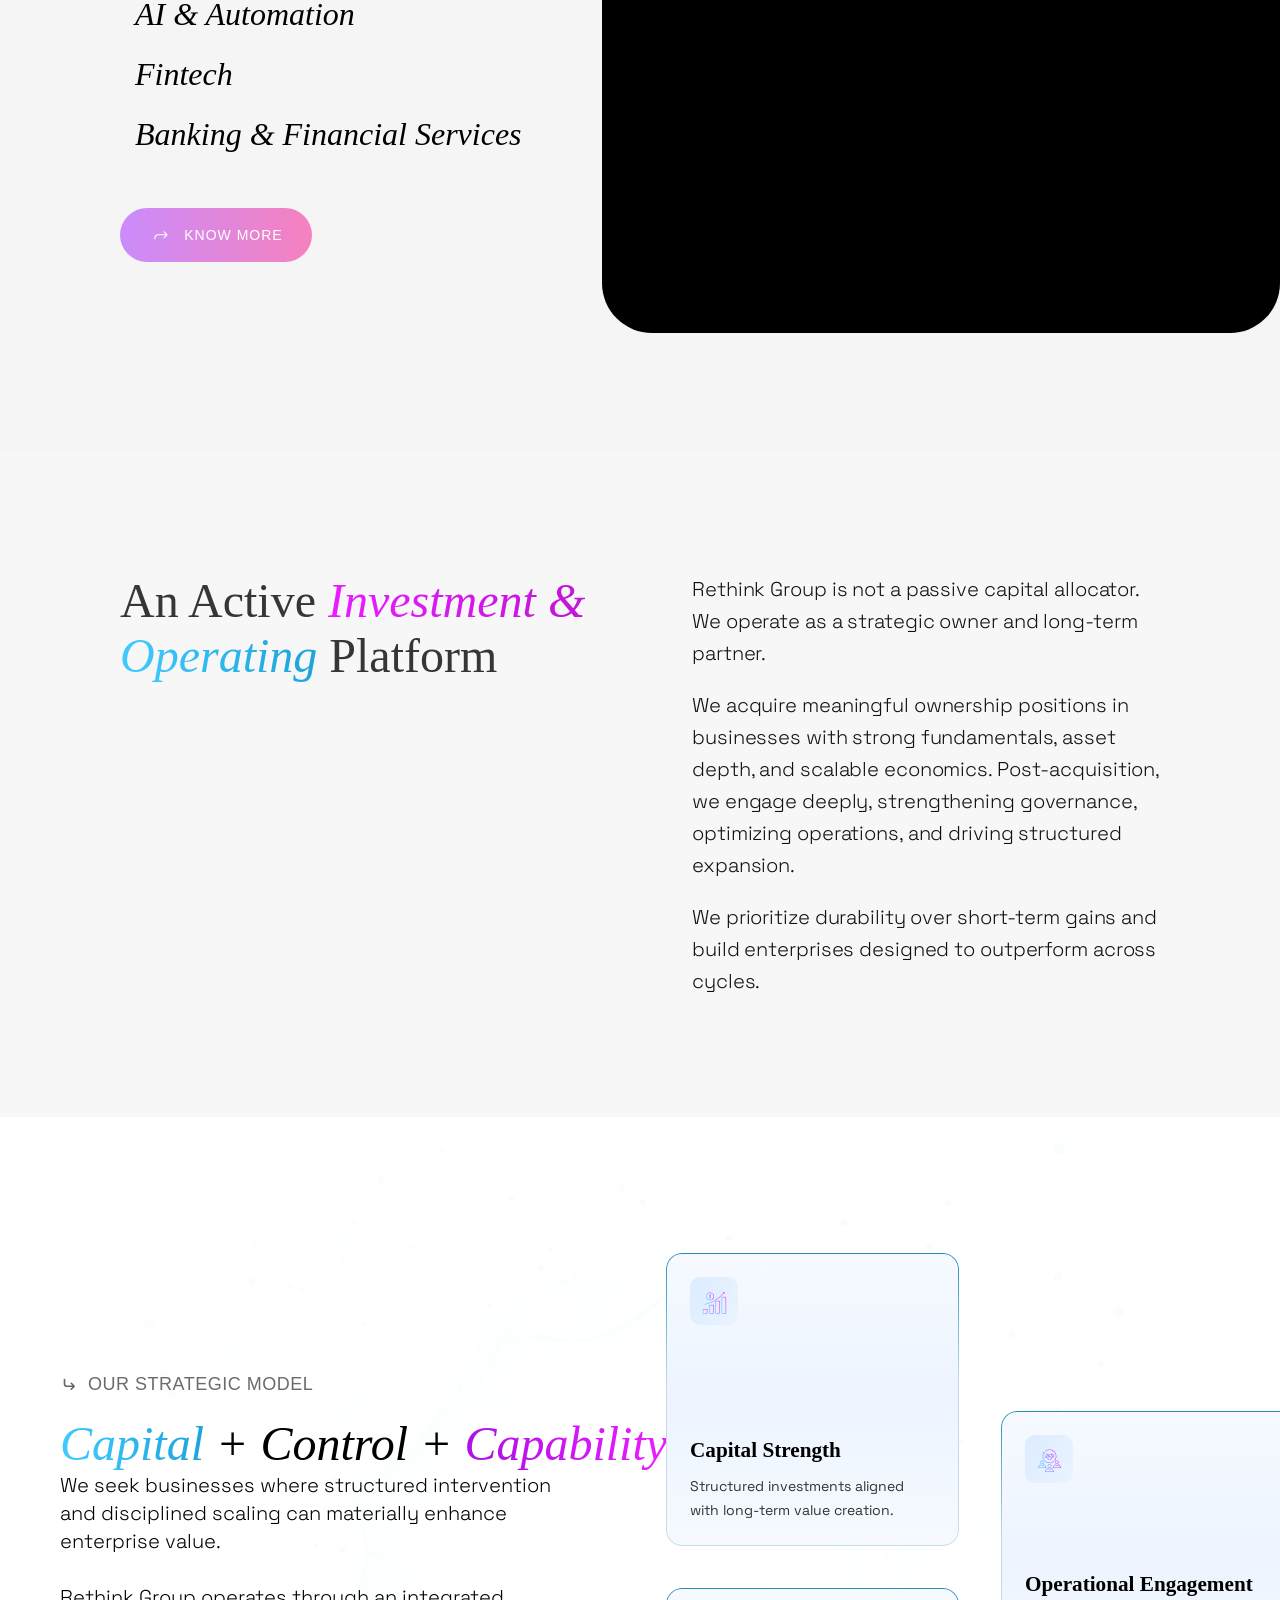
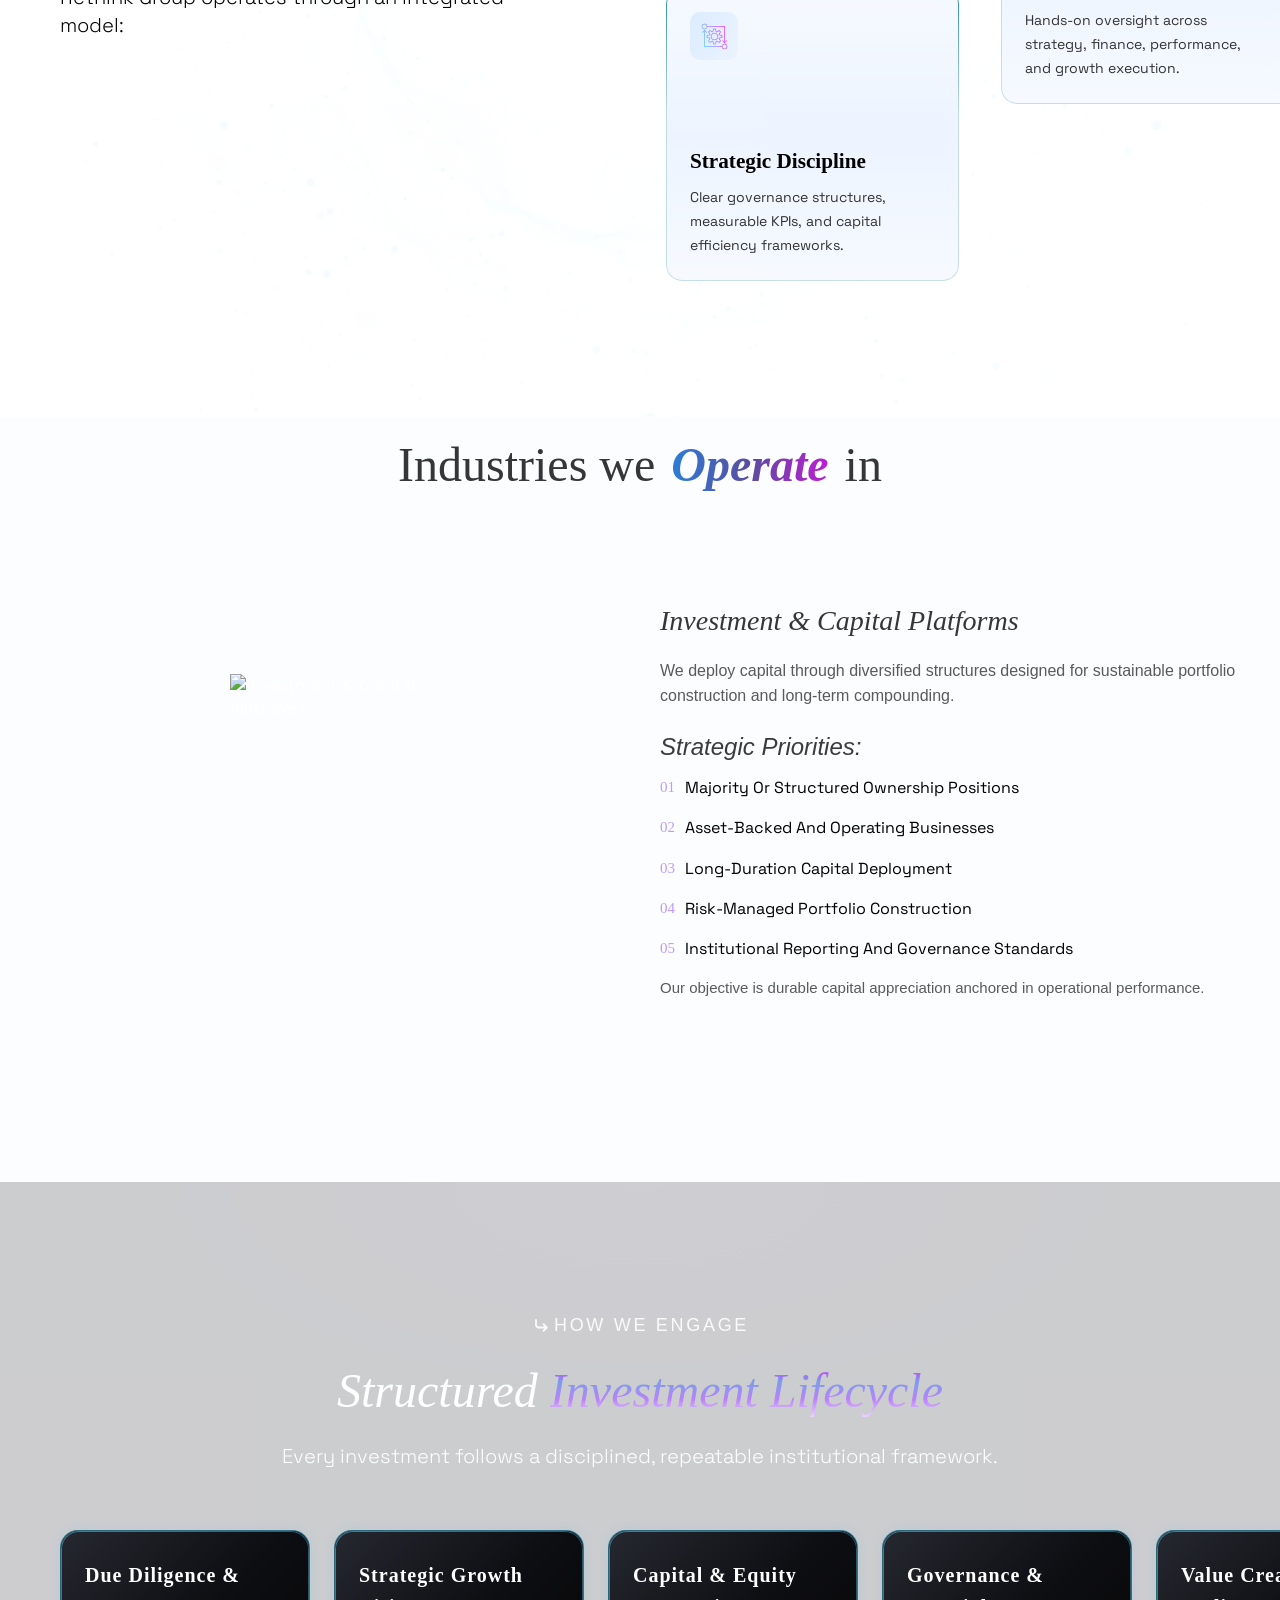
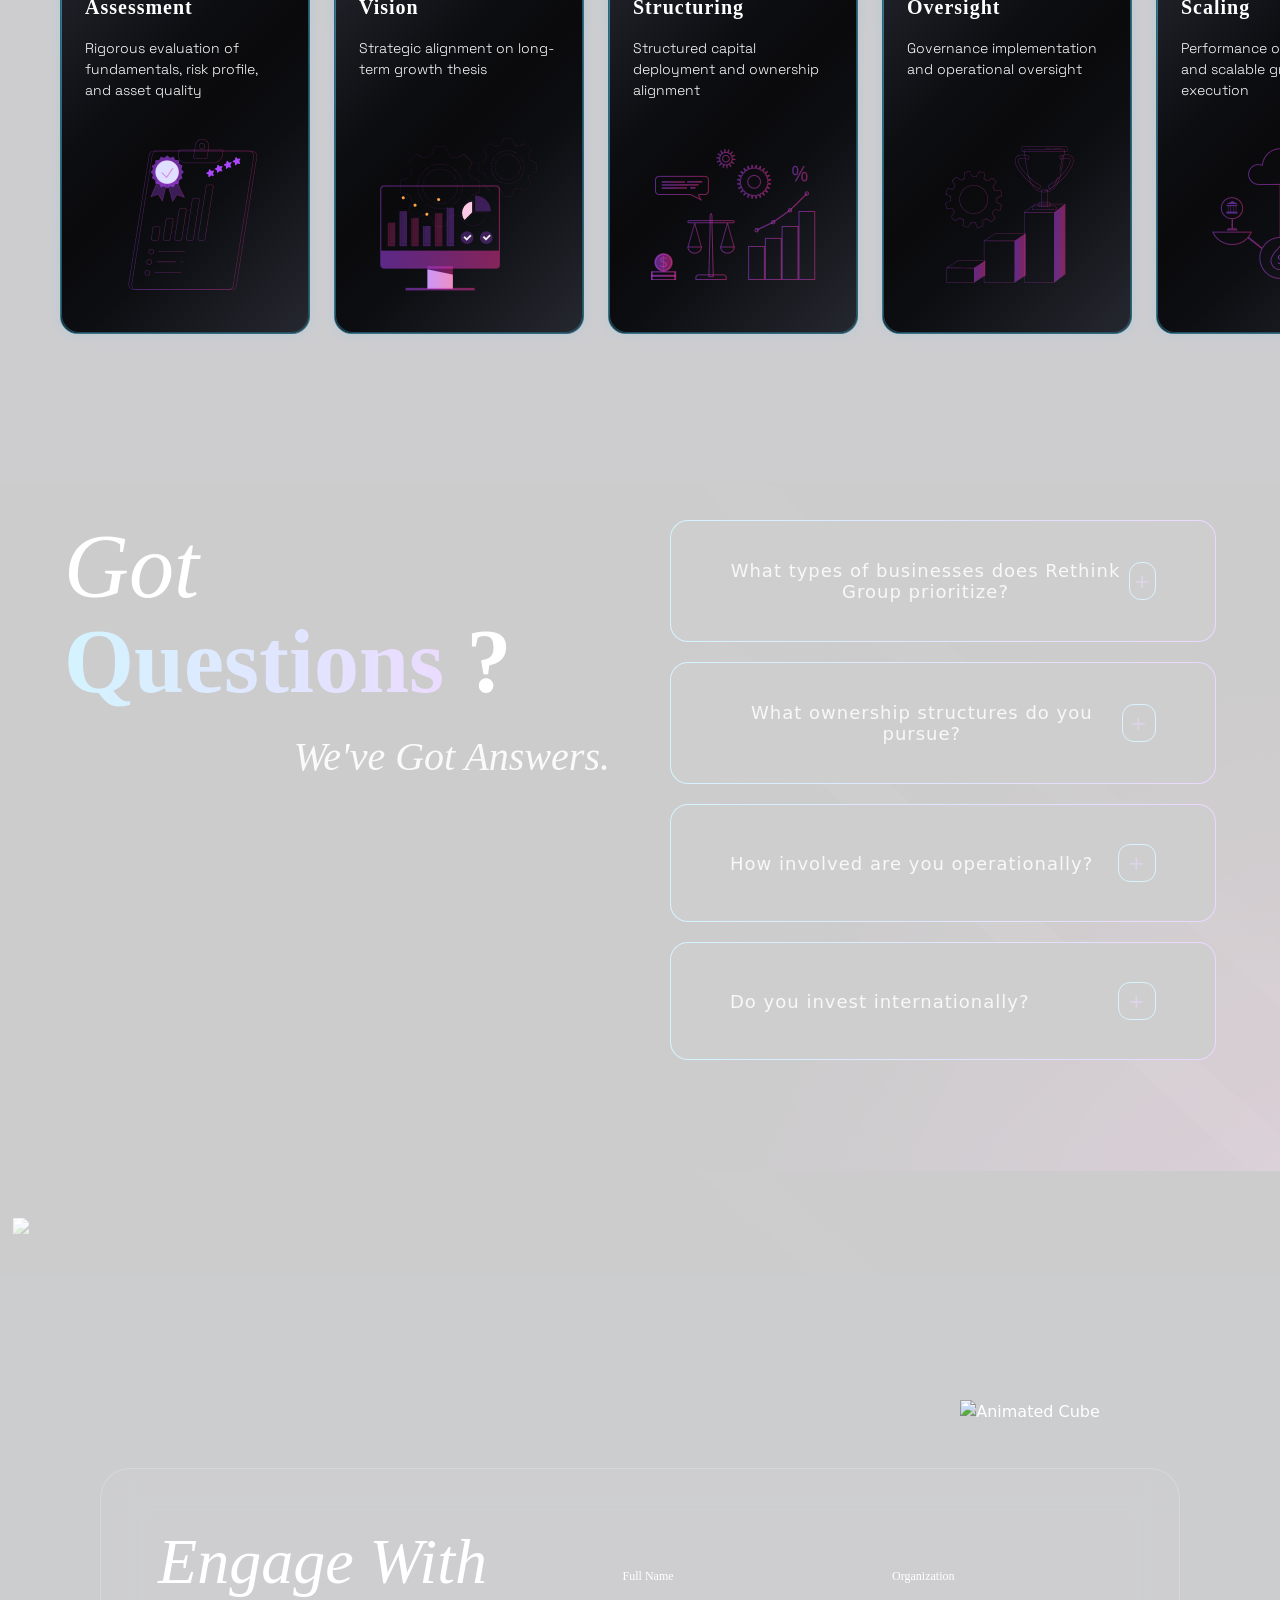
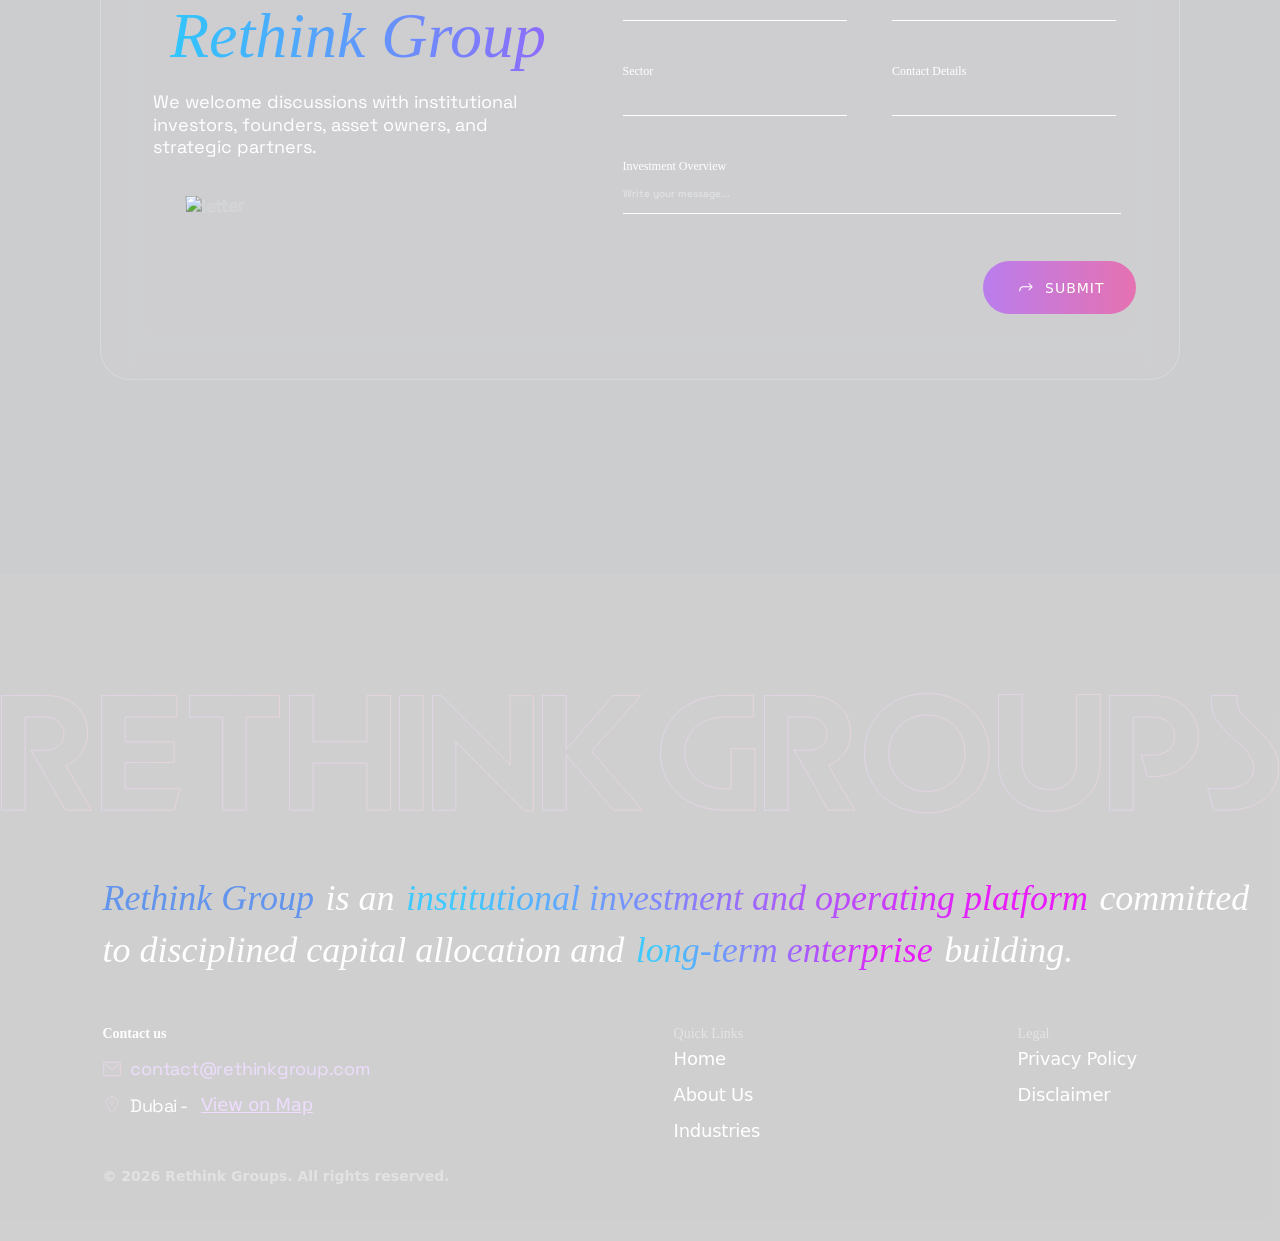
==== commit a37f2eb8: "Merge branch 'main' of https://github.com/rethinkpassion/rethink-groups" ====
--- a/index.html
+++ b/index.html
@@ -18,8 +18,11 @@
   <link rel="stylesheet" href="src/css/sectors.css">
   <link rel="stylesheet" href="src/css/investment.css">
   <link rel="stylesheet" href="src/css/strategic.css">
+  <link rel="stylesheet" href="src/css/engage.css">
   <link rel="stylesheet" href="src/css/lifecycle.css">
-  <link rel="stylesheet" href="src/css/questions.css"> <link rel="stylesheet" href="src/css/enterprise.css">
+  <link rel="stylesheet" href="src/css/questions.css">
+  <link rel="stylesheet" href="src/css/enterprise.css">
+  <link rel="stylesheet" href="src/css/footer.css">
 </head>
 
 <body>
@@ -58,7 +61,9 @@
     <div id="industries-placeholder"></div>
     <div id="enterprise-placeholder"></div>
     <div id="lifecycle-placeholder"></div>
-     <div id="questions-placeholder"></div>
+    <div id="questions-placeholder"></div>
+    <div id="about-engageholder"></div>
+    <div id="footer-placeholder"></div>
 
     <script src="src/scripts/common.js"></script>
     <script src="src/scripts/home.js"></script>
@@ -72,6 +77,7 @@
     <script src="src/scripts/lifecycle.js"></script>
     <script src="src/scripts/questions.js"></script>
     <script src="src/scripts/enterprise.js"></script>
+    <script src="src/scripts/footer.js"></script>
 
 </body>
 
--- a/src/css/common.css
+++ b/src/css/common.css
@@ -59,6 +59,15 @@
   padding: 0;
   box-sizing: border-box;
   font-family: 'Inter', system-ui, -apple-system, sans-serif;
+}
+
+html {
+  scroll-behavior: smooth;
+}
+
+/* Offset scroll target so fixed header doesn't cover section */
+#app > [id$="-placeholder"] {
+  scroll-margin-top: 100px;
 }
 
 
@@ -361,7 +370,7 @@
   max-width: 1400px;
   display: flex;
   justify-content: space-between;
-  align-items: center;
+  /* align-items: center; */
   top: 0;
   top: 30px;
   width: 100%;
@@ -553,22 +562,162 @@
 }
 
 /* ===============================
-   MOBILE MENU
-=================================*/
-
-.menu-toggle {
+   MOBILE MENU BUTTON
+=================================*/
+
+.mobile-menu-btn {
   display: none;
+  align-items: center;
+  justify-content: center;
+  padding: 8px;
+  background: none;
+  border: none;
+  cursor: pointer;
+  margin-left: auto;
+}
+
+.mobile-menu-icon {
+  width: 28px;
+  height: auto;
+  filter: brightness(0) invert(1);
+}
+
+/* ===============================
+   MOBILE MENU - WHITE PANEL RIGHT
+=================================*/
+
+.mobile-menu-overlay {
+  position: fixed;
+  inset: 0;
+  width: 100%;
+  height: 100vh;
+  min-height: 100dvh;
+  z-index: 9999;
+  pointer-events: none;
+  opacity: 0;
+  visibility: hidden;
+  transition: opacity 0.35s ease, visibility 0.35s ease;
+}
+
+.mobile-menu-overlay.active {
+  pointer-events: auto;
+  opacity: 1;
+  visibility: visible;
+}
+
+.mobile-menu-backdrop {
+  position: absolute;
+  inset: 0;
+  background: rgba(0, 0, 0, 0.3);
+  opacity: 0;
+  transition: opacity 0.35s ease;
+}
+
+.mobile-menu-overlay.active .mobile-menu-backdrop {
+  opacity: 1;
+}
+
+.mobile-menu-panel {
+  position: absolute;
+  top: 0;
+  right: 0;
+  width: 70%;
+  max-width: 320px;
+  height: 100%;
+  min-height: 100vh;
+  min-height: 100dvh;
+  background: #fff;
+  border-radius: 24px 0 0 24px;
+  padding: 2rem 1.5rem;
+  transform: translateX(100%);
+  transition: transform 0.4s cubic-bezier(0.4, 0, 0.2, 1);
+  box-shadow: -4px 0 24px rgba(0, 0, 0, 0.15);
+}
+
+.mobile-menu-overlay.active .mobile-menu-panel {
+  transform: translateX(0);
+}
+
+.mobile-menu-close {
+  position: absolute;
+  top: 1.25rem;
+  right: 1.25rem;
+  width: 36px;
+  height: 36px;
+  padding: 0;
+  background: none;
+  border: none;
+  cursor: pointer;
+  display: flex;
+  align-items: center;
+  justify-content: center;
+}
+
+.close-line {
+  position: absolute;
+  width: 20px;
+  height: 2px;
+  background: #374151;
+  border-radius: 2px;
+}
+
+.close-line:nth-child(1) {
+  transform: rotate(45deg);
+}
+
+.close-line:nth-child(2) {
+  transform: rotate(-45deg);
+}
+
+.mobile-nav {
+  display: flex;
   flex-direction: column;
-  gap: 5px;
-  cursor: pointer;
-  margin-left: 1rem;
-}
-
-.menu-toggle span {
-  width: 25px;
-  height: 2px;
-  background: var(--text-main);
-  border-radius: 2px;
+  gap: 1.5rem;
+  padding-top: 4rem;
+}
+
+.mobile-nav-link {
+  display: inline-block;
+  position: relative;
+  padding-left: 36px;
+  color: #000;
+  font-family: "TiemposHeadline", "Tiempos Headline", Georgia, serif;
+  font-size: 22px;
+  font-style: italic;
+  font-weight: 300;
+  line-height: 1.3;
+  text-decoration: none;
+  transition: all 0.45s ease;
+}
+
+/* Sectors-like hover/active: purple arrow + blue gradient */
+.mobile-nav-link::before {
+  content: "";
+  position: absolute;
+  left: 0;
+  top: 50%;
+  width: 26px;
+  height: 18px;
+  transform: translateY(-50%) translateX(-12px);
+  background: url("/public/assets/icons/sectors-section-arrow.png") no-repeat center;
+  background-size: contain;
+  opacity: 0;
+  transition: all 0.4s ease;
+}
+
+.mobile-nav-link:hover,
+.mobile-nav-link.active {
+  transform: translateX(18px);
+  background: linear-gradient(90deg, #3884fe 0%, #6da3f9 40%, #c1d7fa 100%);
+  -webkit-background-clip: text;
+  background-clip: text;
+  -webkit-text-fill-color: transparent;
+}
+
+.mobile-nav-link:hover::before,
+.mobile-nav-link.active::before {
+  opacity: 1;
+  transform: translateY(-50%) translateX(0);
 }
 
 /* ===============================
@@ -576,7 +725,6 @@
 =================================*/
 
 @media (max-width: 992px) {
-
   .nav-pill-container {
     display: none;
   }
@@ -585,8 +733,7 @@
     display: none;
   }
 
-  .menu-toggle {
+  .mobile-menu-btn {
     display: flex;
-    margin-left: auto;
   }
 }
--- a/src/css/home.css
+++ b/src/css/home.css
@@ -1,3 +1,24 @@
+@font-face {
+    font-family: "Neue Machina";
+    src: url("../../public/assets/fonts/neue-machina-free-for-personal-use/NeueMachina-Light.otf") format("opentype");
+    font-weight: 400;
+    font-style: normal;
+}
+
+@font-face {
+    font-family: "Tiempos Headline";
+    src: url("../../public/assets/fonts/Tiempos-Font/TiemposHeadline-Light.otf") format("opentype");
+    /* font-weight: 700; */
+    font-style: normal;
+}
+
+@font-face {
+    font-family: "Tiempos Headline bold";
+    src: url("../../public/assets/fonts/Tiempos-Font/TiemposHeadline-Bold.otf") format("opentype");
+    /* font-weight: 700; */
+    font-style: normal;
+}
+
 .hero-section {
     min-height: 100vh;
     display: flex;
@@ -12,6 +33,67 @@
     /* Fallback */
 }
 
+.hero-section::after {
+    content: "";
+    position: absolute;
+    bottom: 0;
+    left: 0;
+    width: 100%;
+    height: 10px;
+
+    background: linear-gradient(to bottom,
+            rgba(3, 7, 18, 0) 0%,
+            rgba(3, 7, 18, 0.6) 40%,
+            rgba(3, 7, 18, 1) 100%);
+
+    pointer-events: none;
+}
+
+.hero-section::after {
+    content: "";
+    position: absolute;
+    bottom: 0;
+    left: 0;
+    width: 100%;
+    height: -200px;
+    pointer-events: none;
+    z-index: 2;
+
+    background: linear-gradient(to bottom,
+            rgba(244, 246, 255, 0) 0%,
+            rgba(248, 248, 251, 0.4) 30%,
+            rgba(244, 246, 255, 0.8) 60%,
+            #f4f6ff 100%);
+}
+
+/* .home-section {
+    position: relative;
+} */
+
+/* .hero-section::after {
+    content: "";
+    position: absolute;
+    bottom: 0;
+    left: 0;
+    width: 100%;
+    height: 50px;
+    background: linear-gradient(to bottom,
+            rgba(255, 255, 255, 0) 0%,
+            rgba(255, 255, 255, 0.05) 10%,
+            rgba(255, 255, 255, 0.1) 20%,
+            rgba(255, 255, 255, 0.2) 35%,
+            rgba(255, 255, 255, 0.35) 50%,
+            rgba(255, 255, 255, 0.55) 65%,
+            rgba(255, 255, 255, 0.75) 80%,
+            rgba(255, 255, 255, 0.9) 90%,
+            rgba(255, 255, 255, 1) 100%);
+    backdrop-filter: blur(25px);
+    -webkit-backdrop-filter: blur(25px);
+
+    pointer-events: none;
+    z-index: 5;
+} */
+
 .bg-video {
     position: absolute;
     top: 50%;
@@ -33,108 +115,262 @@
 
 .hero-subtitle {
     font-size: 2.5rem;
-    font-weight: 400;
+    font-weight: 300;
     color: var(--text-main);
     font-style: italic;
-    margin-bottom: 0.5rem;
-    font-family: 'Times New Roman', Times, serif;
-    /* Serific feel from image */
+    /* margin-bottom: 0.5rem; */
+    font-family: "Tiempos Headline";
+    line-height: 72px;
+    font-size: 48px;
 }
 
 .hero-title {
-    font-size: 5rem;
+    font-size: 55px;
     font-weight: 800;
-    background: linear-gradient(90deg, #3b82f6, #60a5fa, #93c5fd);
+    background: linear-gradient(90deg, #3b82f6 0%, #0ea5e9 50%, #22d3ee 100%);
     -webkit-background-clip: text;
     background-clip: text;
     -webkit-text-fill-color: transparent;
     margin-bottom: 2rem;
-    line-height: 1.1;
+    line-height: 70px;
+    font-family: "Tiempos Headline bold";
 }
 
 .hero-description {
-    font-size: 1.1rem;
+    color: #FFF;
+    text-align: center;
+    font-size: 19px;
+    font-style: normal;
+    font-weight: 300;
+    line-height: 28px;
+    font-feature-settings: 'liga' off, 'clig' off;
+    font-family: "Neue Machina";
+    /* 140% */
+
+}
+
+.scroll-indicator {
+    position: absolute;
+    bottom: 3rem;
+    left: 3rem;
+    display: flex;
+    justify-content: center;
+    align-items: center;
+    width: 120px;
+    height: 120px;
+}
+
+.circular-text-container {
+    position: absolute;
+    width: 100%;
+    height: 100%;
+    display: flex;
+    justify-content: center;
+    align-items: center;
+}
+
+.circular-text {
+    position: relative;
+    width: 100%;
+    height: 100%;
+    font-family: "Neue Machina";
+    font-size: 12px;
+    font-weight: 300;
+    color: #FFF;
+
+    animation: rotateClockwise 10s linear infinite;
+}
+
+.circular-text span {
+    position: absolute;
+    left: 50%;
+    transform-origin: 0 60px;
+    /* Radius of the circle - 60px for 120px container (half) */
+    color: #FFF;
+    transform: rotate(calc(var(--i) * 10deg));
+    font-size: 0.7rem;
     color: var(--text-muted);
-    max-width: 600px;
-    margin: 0 auto 3rem;
-    line-height: 1.6;
-}
-
-.scroll-indicator {
+    font-weight: 500;
+}
+
+@keyframes rotateClockwise {
+    from {
+        transform: rotate(0deg);
+    }
+
+    to {
+        transform: rotate(360deg);
+    }
+}
+
+.scroll-icon-svg {
+    position: absolute;
+    width: 32px;
+    height: auto;
+    z-index: 5;
+    transition: all 0.3s ease;
+}
+
+.scroll-icon-svg:hover {
+    filter: invert(26%) sepia(94%) saturate(6144%) hue-rotate(263deg) brightness(94%) contrast(115%);
+    transform: scale(1.1);
+    width: 62px;
+}
+
+.hero-secondary-content {
+    position: absolute;
+    bottom: 4rem;
+    right: 2rem;
+    text-align: left;
+    max-width: 400px;
+    color: rgba(255, 255, 255, 0.50);
+    font-feature-settings: 'liga' off, 'clig' off;
+    font-family: "Neue Machina";
+    font-size: 20px;
+    font-style: normal;
+    font-weight: 300;
+    line-height: 28px;
+}
+
+#reveal-text {
+    color: rgba(255, 255, 255, 0.50);
     display: flex;
-    flex-direction: column;
-    align-items: center;
-    gap: 1rem;
-    position: absolute;
-    bottom: 3rem;
-    left: 2rem;
-}
-
-.scroll-icon {
-    width: 25px;
-    height: 45px;
-    border: 2px solid var(--text-muted);
-    border-radius: 20px;
-    position: relative;
-}
-
-.scroll-icon::after {
-    content: '';
-    position: absolute;
-    top: 8px;
-    left: 50%;
-    transform: translateX(-50%);
-    width: 4px;
-    height: 8px;
-    background: var(--text-muted);
-    border-radius: 2px;
-    animation: scroll 2s infinite;
-}
-
-@keyframes scroll {
-    0% {
-        transform: translate(-50%, 0);
-        opacity: 1;
-    }
-
-    100% {
-        transform: translate(-50%, 15px);
-        opacity: 0;
-    }
-}
-
-.scroll-text {
-    writing-mode: vertical-rl;
-    text-transform: uppercase;
-    font-size: 0.75rem;
-    letter-spacing: 0.2em;
-    color: var(--text-muted);
-}
-
-.hero-secondary-content {
-    position: absolute;
-    bottom: 3rem;
-    right: 2rem;
-    max-width: 400px;
-    text-align: right;
-    font-size: 0.95rem;
-    color: var(--text-muted);
-    line-height: 1.6;
-}
+    flex-wrap: wrap;
+    column-gap: 0.45rem;
+    row-gap: 0.15rem;
+}
+
+#reveal-text span {
+    transition: all 0.5s ease;
+    white-space: nowrap;
+    font-family: "Neue Machina";
+    font-size: 18px;
+
+}
+
+#reveal-text span.active {
+    color: #fff;
+    font-weight: 400;
+}
+
+/* ===============================
+   HOME MOBILE VIEW
+=================================*/
 
 @media (max-width: 768px) {
+    .hero-section {
+        padding: 2rem 1.25rem 5rem;
+        justify-content: flex-start;
+        padding-top: calc(200px + 1.5rem);
+        min-height: 100vh;
+        min-height: 100dvh;
+    }
+
+    .hero-content {
+        max-width: 100%;
+        text-align: center;
+        width: 100%;
+        margin: 0 auto;
+        display: flex;
+        flex-direction: column;
+        align-items: center;
+    }
+
+    .hero-subtitle {
+        font-size: 0.9rem;
+        line-height: 1.45;
+        text-align: center;
+        color: rgba(255, 255, 255, 0.95);
+        font-style: italic;
+        margin-bottom: 0.35rem;
+    }
+
     .hero-title {
-        font-size: 3rem;
-    }
-
-    .hero-subtitle {
-        font-size: 1.75rem;
-    }
-
-    .hero-secondary-content,
+        font-size: 32px;
+        /* line-height: 1.4;
+        text-align: center;
+        margin-bottom: 1rem;
+        background: linear-gradient(90deg, #3b82f6 0%, #0ea5e9 45%, #22d3ee 100%);
+        -webkit-background-clip: text;
+        background-clip: text;
+        -webkit-text-fill-color: transparent; */
+        line-height: 36px;
+    }
+
+    .hero-description {
+        text-align: center;
+        font-size: 12px;
+        line-height: 15px;
+        margin-top: 0;
+        color: rgba(255, 255, 255, 0.95);
+        max-width: 100%;
+    }
+
+    .hero-secondary-content {
+        position: absolute;
+        bottom: 8rem;
+        right: 1rem;
+        /* text-align: left; */
+        /* max-width: 400px; */
+        max-width: 250px;
+        display: flex;
+        /* justify-content: center; */
+        align-items: center;
+    }
+
+    .hero-secondary-content p {
+        max-width: 100%;
+        margin: 0 auto;
+        text-align: center;
+        width: 100%;
+    }
+
+    .hero-secondary-content p,
+    #reveal-text {
+        color: rgba(255, 255, 255, 0.55);
+        font-size: 11.5px;
+        line-height: 15px;
+        text-align: center;
+    }
+
+    #reveal-text {
+        justify-content: center;
+        width: 100%;
+        max-width: 340px;
+        margin: 0 auto;
+        text-align: center;
+        font-size: 11px;
+        line-height: 15px;
+    }
+
+    #reveal-text span {
+        text-align: center;
+        font-size: 11px;
+        line-height: 15px;
+    }
+
     .scroll-indicator {
-        position: static;
-        margin-top: 2rem;
-        text-align: center;
+        position: absolute;
+        bottom: 1.25rem;
+        left: 1.25rem;
+        width: 88px;
+        height: 88px;
+    }
+
+    .scroll-icon-svg {
+        width: 24px;
+        filter: brightness(0) invert(1);
+    }
+
+    .circular-text {
+        color: rgba(255, 255, 255, 0.85);
+        font-size: 0.5rem;
+        text-transform: none;
+    }
+
+    /* Match circle radius to container - 44px = half of 88px for consistent radius */
+    .circular-text span {
+        transform-origin: 0 44px;
+        transform: rotate(calc(var(--i) * 10deg));
     }
 }
--- a/src/css/engage.css
+++ b/src/css/engage.css
@@ -0,0 +1,395 @@
+.engage-section {
+    min-height: 100vh;
+    display: flex;
+    flex-direction: column;
+    justify-content: center;
+    align-items: center;
+    text-align: center;
+    padding: 0 2rem;
+    position: relative;
+    overflow: hidden;
+    background: #030712;
+}
+
+.engage-section::after {
+    content: "";
+    position: absolute;
+    bottom: 0;
+    left: 0;
+    width: 100%;
+    height: 10px;
+    background: linear-gradient(to bottom,
+            rgba(3, 7, 18, 0) 0%,
+            rgba(3, 7, 18, 0.6) 40%,
+            rgba(3, 7, 18, 1) 100%);
+
+    pointer-events: none;
+}
+
+.engage-section::after {
+    content: "";
+    position: absolute;
+    bottom: 0;
+    left: 0;
+    width: 100%;
+    height: -200px;
+    pointer-events: none;
+}
+
+* {
+  margin: 0;
+  padding: 0;
+  box-sizing: border-box;
+}
+
+/* Glass Container */
+.container {
+  position: relative;
+  width: 90%;
+  width: 1080px;
+  height: 512.633px;
+  border-radius: 30px;
+  backdrop-filter: blur(20px);
+  border: 1px solid rgba(255, 255, 255, 0.20);
+  background: rgba(255, 255, 255, 0.04);
+  display: flex;
+  z-index: 1;
+  display: flex;
+  padding-bottom: 0.22px;
+  justify-content: center;
+  align-items: center;
+  flex-shrink: 0;
+  /* background-image: url("../../public/assets/images/container.png"); */
+
+}
+
+/* Left Section */
+.left {
+  width: 45%;
+  margin: -164px 0px 0px 27px;
+}
+
+.left h1 {
+  font-family: 'Playfair Display', serif;
+  font-size: 64px;
+  font-weight: 500;
+  line-height: 1.1;
+}
+
+.left .light {
+  color: #FFF;
+  font-family: "Tiempos Headline";
+  font-size: 64px;
+  font-style: italic;
+  font-weight: 300;
+  line-height: normal;
+  margin: -10px 10px 10px -101px;
+
+}
+
+.left .rgt_gradient {
+  background: linear-gradient(90deg, #30c6ff, #8e6bff);
+  -webkit-background-clip: text;
+  -webkit-text-fill-color: transparent;
+}
+.rgt_gradient{
+    background: var(--Gradient-06, linear-gradient(71deg, #30c6ff 9.04%, #8e6bff 83.63%));
+    background-clip: text;
+    -webkit-background-clip: text;
+    -webkit-text-fill-color: transparent;
+    font-family: 'TiemposHeadline';
+    font-size: 64px;
+    font-style: italic;
+    font-weight: 500;
+    line-height: normal;
+    margin: 0px 0px 0px -40px;
+
+}
+.left_value{
+  display: flex;
+  width: 442px;
+  flex-direction: column;
+  align-items: flex-start;
+  gap: 35px;
+  position: absolute;
+  left: 50px;
+  top: 50.633px;
+}
+
+
+.left p {
+  align-self: stretch;
+  color: #FFF;
+  font-family: "Space Grotesk";
+  font-size: 18px;
+  font-style: normal;
+  font-weight: 400;
+  line-height: 22.4px; 
+  margin: 18px 0px 0px 18px;
+  width: 416px;
+  text-align: left;
+}
+
+/* Form Section */
+.right {
+  width: 50%;
+  margin: 44px 10px 10px 2px;
+  gap:40px;
+}
+
+.form-row {
+  display: flex;
+  align-items: center;
+  margin-bottom: 40px;
+}
+
+.form-group {
+  flex: 1;
+  display: flex;
+  flex-direction: column;
+}
+
+label {
+  color: #FFF;
+  font-family: "Tiempos Headline";
+  font-size: 12px;
+  font-style: normal;
+  font-weight: 500;
+  line-height: 20px; 
+  text-align: justify;
+}
+
+input, textarea {
+  background: transparent;
+  border: none;
+  border-bottom: 1px solid;
+  padding: 8px 0;
+  color: #fff;
+  font-size: 15px;
+  outline: none;
+  width: 224px;
+}
+
+textarea {
+  resize: none;
+  line-height: 20px; 
+  gap:20px;
+}
+.textarea{
+    width: 498px;
+    height: 38px;
+}
+
+textarea::placeholder {
+  height: 21px;
+  align-self: stretch;
+  color: rgba(255, 255, 255, 0.40);
+  font-family: "Space Grotesk";
+  font-size: 10px;
+  font-style: normal;
+  font-weight: 500;
+
+}
+
+/* Submit Button */
+.submit-wrapper {
+  display: flex;
+  justify-content: flex-end;
+  margin: 47px 26px 1px 0px;
+}
+
+button {
+  background: linear-gradient(90deg, rgba(173, 70, 255, 0.60) 0%, rgba(246, 51, 154, 0.60) 100%);
+  border: none;
+  padding: 15px 31px;
+  border-radius: 30px;
+  color: #fff;
+  font-weight: 500;
+  font-size: 14px;
+  letter-spacing: 1px;
+  cursor: pointer;
+  transition: 0.3s ease;
+  display: flex;      
+  align-items: center;    
+  gap: 8px;               
+}
+
+button:hover {
+  transform: translateY(-3px);
+  box-shadow: 0 10px 30px rgba(160, 90, 255, 0.4);
+}
+
+/* Decorative Cube (Top Right) */
+.cube {
+  position: absolute;
+  top: -30px;
+  right: -30px;
+  width: 120px;
+  height: 120px;
+  background: linear-gradient(145deg, #3bb3ff, #005eff);
+  border-radius: 12px;
+  transform: rotate(20deg);
+  opacity: 0.8;
+  filter: blur(1px);
+}
+
+/* Paper Plane Curve (Bottom Left) */
+.plane {
+  width: 248.843px;
+  height: 135.272px;
+  transform: rotate(-29.753deg);
+  position: absolute;
+  left: -18.031px;
+  bottom: -53.927px;
+  background: url(public/assets/images/letter_send.png) lightgray -84.661px -0.379px / 129.898% 97.923% no-repeat;
+}
+.letter{
+    width: 288.843px;
+    height: 236.272px;
+    transform: rotate(-1.753deg);
+    position: absolute;
+    left: -27.031px;
+    bottom: -52.073px;
+}
+
+.animated-cube {
+    position: absolute;
+    right: 150px;
+    top: 14%;
+    width: 200px;
+    height: 200px;
+    z-index: 15;
+    pointer-events: none;
+    transform-origin: center;
+}
+
+.engage-section.reveal-active .animated-cube {
+    animation: circularPathMotion 4s ease-in-out infinite;
+}
+
+.animated-cube .letter_img {
+    width: 100%;
+    height: 100%;
+    object-fit: contain;
+    animation: cubeRotation 6s linear infinite;
+}
+.letter_img {
+    width: 100%;
+    height: 100%;
+    object-fit: contain;
+}
+.arrow{
+  width: 23px;
+height: 23px;
+
+}
+@keyframes circularPathMotion {
+    0% {
+        transform: translate(0px, 0px);
+         opacity: 1;
+    }
+    30% {
+        transform: translate(0px, 0px); 
+    }
+
+    50% {
+        transform: translate(100px, 100px); 
+         opacity: 1;
+    }
+    80% {
+        transform: translate(100px, 100px); 
+         opacity: 1;
+    }
+
+    100% {
+        transform: translate(0px, 0px); 
+         opacity: 1;
+    }
+}
+
+
+@media (max-width: 1024px) {
+   
+
+    .animated-cube {
+        right: 50px;
+        top: 14%;
+        width: 150px;
+        height: 150px;
+    }
+    
+    @keyframes circularPathMotion {
+        0% {
+            transform: translate(150px, 150px) rotate(270deg);
+        }
+        25% {
+            transform: translate(75px, 75px) rotate(315deg);
+        }
+        50% {
+            transform: translate(0px, 0px) rotate(360deg);
+        }
+        75% {
+            transform: translate(75px, 75px) rotate(315deg);
+        }
+        100% {
+            transform: translate(150px, 150px) rotate(270deg);
+        }
+    }
+
+    .goal-visuals {
+        display: none;
+    }
+}
+
+@media (max-width: 768px) {
+    
+    .animated-cube {
+        right: 20px;
+        top: 35%;
+        width: 100px;
+        height: 100px;
+    }
+    
+    @keyframes circularPathMotion {
+        0% {
+            transform: translate(100px, 100px) rotate(270deg);
+        }
+        25% {
+            transform: translate(50px, 50px) rotate(315deg);
+        }
+        50% {
+            transform: translate(0px, 0px) rotate(360deg);
+        }
+        75% {
+            transform: translate(50px, 50px) rotate(315deg);
+        }
+        100% {
+            transform: translate(100px, 100px) rotate(270deg);
+        }
+    }
+}
+
+@keyframes cubeRotation {
+    0% {
+        transform: rotate(270deg);
+    }
+
+    50% {
+        transform: rotate(360deg);
+    }
+
+    100% {
+        transform: rotate(270deg);
+    }
+}
+/* .bg-video{
+    opacity: 0.15;
+  mix-blend-mode: screen;
+
+} */
+ /* .bg-video{
+    width: 100%;
+    height: 100%;
+    object-fit: cover;
+    filter: brightness(60%);
+} */
--- a/src/css/questions.css
+++ b/src/css/questions.css
@@ -44,15 +44,17 @@
 }
 
 .question-section {
-    padding: 3% 8% 0 3%;
-    min-height: 88vh;
     position: relative;
     overflow: hidden;
     background-image: url("../../public/assets/images/Content.png");
-}
+    padding: 3% 5% 0% 5%;
+    min-height: 88vh;
+}
+
 .question-bg {
     margin-left: 3%;
 }
+
 .question-section::before {
     content: "";
     position: absolute;
@@ -108,7 +110,8 @@
     background: linear-gradient(90deg, #27c6ff, #9b4dff);
     -webkit-background-clip: text;
     -webkit-text-fill-color: transparent;
-    font-weight: 800;}
+    font-weight: 800;
+}
 
 .question-subtitle {
     margin: 20px 0 0 50px;
@@ -116,13 +119,13 @@
     /* font-family: serif; */
     opacity: .9;
     font-family: Tiempos Headline Light Italic;
-        font-weight: 300;
-        font-style: italic;
-        font-size: 40px;
-        leading-trim: NONE;
-        line-height: 55px;
-        letter-spacing: 0px;
-        text-align: end;
+    font-weight: 300;
+    font-style: italic;
+    font-size: 40px;
+    leading-trim: NONE;
+    line-height: 55px;
+    letter-spacing: 0px;
+    text-align: end;
 }
 
 .question-cube {
@@ -232,7 +235,7 @@
     font-size: 16px;
 
     opacity: 0;
-font-family: Space Grotesk;
+    font-family: Space Grotesk;
     transition: all .35s ease;
 }
 
--- a/src/css/footer.css
+++ b/src/css/footer.css
@@ -0,0 +1,278 @@
+:root {
+    --bg-color: #0d0d0d;
+    --text-main: #ffffff;
+    --accent-blue: #6495ED;
+    --accent-purple: #a855f7;
+    --dim-text: #666;
+}
+
+body {
+    margin: 0;
+    padding: 0;
+    background-color: var(--bg-color);
+    font-family: 'Inter', sans-serif;
+    color: var(--text-main);
+    overflow-x: hidden;
+}
+
+.footer-container {
+    position: relative;
+    min-height: 70vh;
+    padding: 120px 8% 58px 8%;
+    align-items: center;
+    background: #131313;
+}
+
+.bg-outline-text {
+    position: absolute;
+    top: 50px;
+    left: 8%;
+    font-size: clamp(4rem, 10vw, 12rem); 
+    font-weight: 900;
+    margin: 0;
+    white-space: nowrap;
+    z-index: 1;
+    user-select: none;
+}
+
+.letter {
+    display: inline-block;
+    color: transparent;
+    -webkit-text-stroke: 1px rgba(255, 255, 255, 0.15);
+    transition: transform 0.2s ease, -webkit-text-stroke 0.3s;
+    cursor: pointer;
+}
+
+.letter:hover {
+    animation: blink-effect 0.4s infinite alternate ease-in-out;
+    transform: translateY(-5px); 
+    z-index: 10;
+}
+
+@keyframes blink-effect {
+    0% {
+        color: var(--accent-purple);
+        -webkit-text-stroke: 1px var(--accent-purple);
+        text-shadow: 0 0 10px var(--accent-purple);
+    }
+    100% {
+        color: var(--accent-blue);
+        -webkit-text-stroke: 1px var(--accent-blue);
+        text-shadow: 0 0 25px var(--accent-blue), 0 0 40px var(--accent-blue);
+    }
+}
+
+.footer-content {
+    position: relative;
+    z-index: 2;
+    width: 1155px;
+    margin-top: 60px;
+    font-size: 36px;
+    font-style: italic;
+    font-weight: 500;
+    line-height: 59px; 
+
+}
+
+.footer-content p {
+    font-weight: 500;
+    line-height: 1.3;
+    font-size: 36px;
+    line-height: 52px;
+    pointer-events: none;
+    pointer-events: none;
+}
+
+.highlight-blue { color: var(--accent-blue);
+font-family: 'TiemposHeadline'; 
+}
+.highlight-purple-italic { 
+    font-style: italic; 
+    font-family: 'TiemposHeadline';
+    background: var(--Gradient-06, linear-gradient(71deg, #40C9FF 9.04%, #E81CFF 83.63%));
+    background-clip: text;
+    -webkit-background-clip: text;
+    -webkit-text-fill-color: transparent;
+    background-clip: text;
+    -webkit-background-clip: text;
+    -webkit-text-fill-color: transparent;
+}
+.normal_text{
+    font-family: auto;
+}
+
+.footer {
+    background: #131313;
+     margin-top: 51px;
+
+}
+
+.footer-grid {
+    display: grid;
+    grid-template-columns: 2fr 1fr 1fr;
+    gap: 40px;
+    margin-bottom: 20px;
+}
+
+.label {
+    color: #FFF;
+    font-family: "Tiempos Headline";
+    font-size: 14px;
+    font-style: normal;
+    font-weight: 600;
+    line-height: 14px; 
+    margin-bottom: 10px;
+}
+
+.footer-col ul {
+    list-style: none;
+    padding: 0;
+    margin: 0;
+}
+
+.footer-col a {
+    color: var(--text-main);
+    text-decoration: none;
+    font-size: 1rem;
+    transition: color 0.3s;
+    color: #FFF;
+    font-size: 18px;
+    font-weight: 400;
+    line-height: 36px;
+    letter-spacing: -0.24px;
+
+}
+
+.footer-col a:hover { color: var(--accent-purple); }
+
+.contact-link { 
+    color: var(--accent-purple) !important; font-weight: 500;
+    font-family: "Space Grotesk";
+    font-size: 18px;
+    font-style: normal;
+    line-height: 35.2px; 
+    letter-spacing: -1.28px;
+    display: inline-flex;   
+    align-items: center;     
+    gap: 8px;
+ }
+.map-link { text-decoration: underline !important; }
+
+.footer-bottom {
+    color: rgba(255, 255, 255, 0.40);
+    font-family: "Tiempos Headline";
+    font-size: 14px;
+    font-style: normal;
+    font-weight: 600;
+    line-height: 14px; 
+}
+
+@media (max-width: 768px) {
+    .footer-grid { grid-template-columns: 1fr; }
+    .bg-outline-text { top: 20px; }
+}
+
+.image-text-wrapper{
+    display: flex;
+    height: 118.411px;
+    justify-content: center;
+    align-items: center;
+    align-self: stretch;
+    gap: 8px;
+}
+.mail_icon{
+    width: 20px;
+    height: 16px;
+    stroke-width: 1.5px;
+    stroke: rgba(173, 70, 255, 0.50);
+    display: flex;         
+    align-items: center;
+    justify-content: center;
+}
+.mail_icon img {
+    width: 100%;             
+    height: auto;
+    display: block;         
+}
+.location {
+    display: flex;          
+    align-items: center;   
+    gap: 8px;              
+    font-family: "Space Grotesk";
+    font-size: 18px;
+    line-height: 35.2px;   
+    color: white;           
+    letter-spacing: -0.5px;
+}
+
+.quick_label, .legal_label{
+    color: #797979;
+    font-family: "Tiempos Headline";
+    font-size: 14px;
+    font-style: normal;
+    font-weight: 400;
+    line-height: 14px; 
+    width: 160px;
+
+}
+.loc_icon {
+    display: flex;
+    align-items: center;
+    width: 20px;           
+}
+
+.loc_icon img {
+    width: 100%;
+    height: auto;
+    display: block;        
+}
+
+.map-link {
+    color: var(--accent-purple) !important;
+    text-decoration: underline;
+    margin-left: 5px;       
+}
+.quick_link{
+    margin-left: 203px;
+}
+.legal_link{
+    margin-left: 144px;
+}
+
+#letter-box{
+    display:flex;
+    align-items:center;
+    gap:8px;
+}
+
+.letter-wrapper{
+    position:relative;
+    display:inline-block;
+}
+.letter-img{
+    display:block;
+    transition:0.4s ease;
+}
+
+.letter-wrapper::after{
+    content:"";
+    position:absolute;
+    top:0;
+    left:0;
+    width:100%;
+    height:100%;
+    background:linear-gradient(90deg,#7c3aed,#ec4899);
+    opacity:0;
+    pointer-events:none;
+    mix-blend-mode:screen;
+    transition:0.4s ease;
+}
+.image-text-wrapper:hover .letter-wrapper::after{
+opacity:1;
+}
+
+.image-text-wrapper:hover .letter-img{
+filter: brightness(0) invert(1);    
+}
+
+
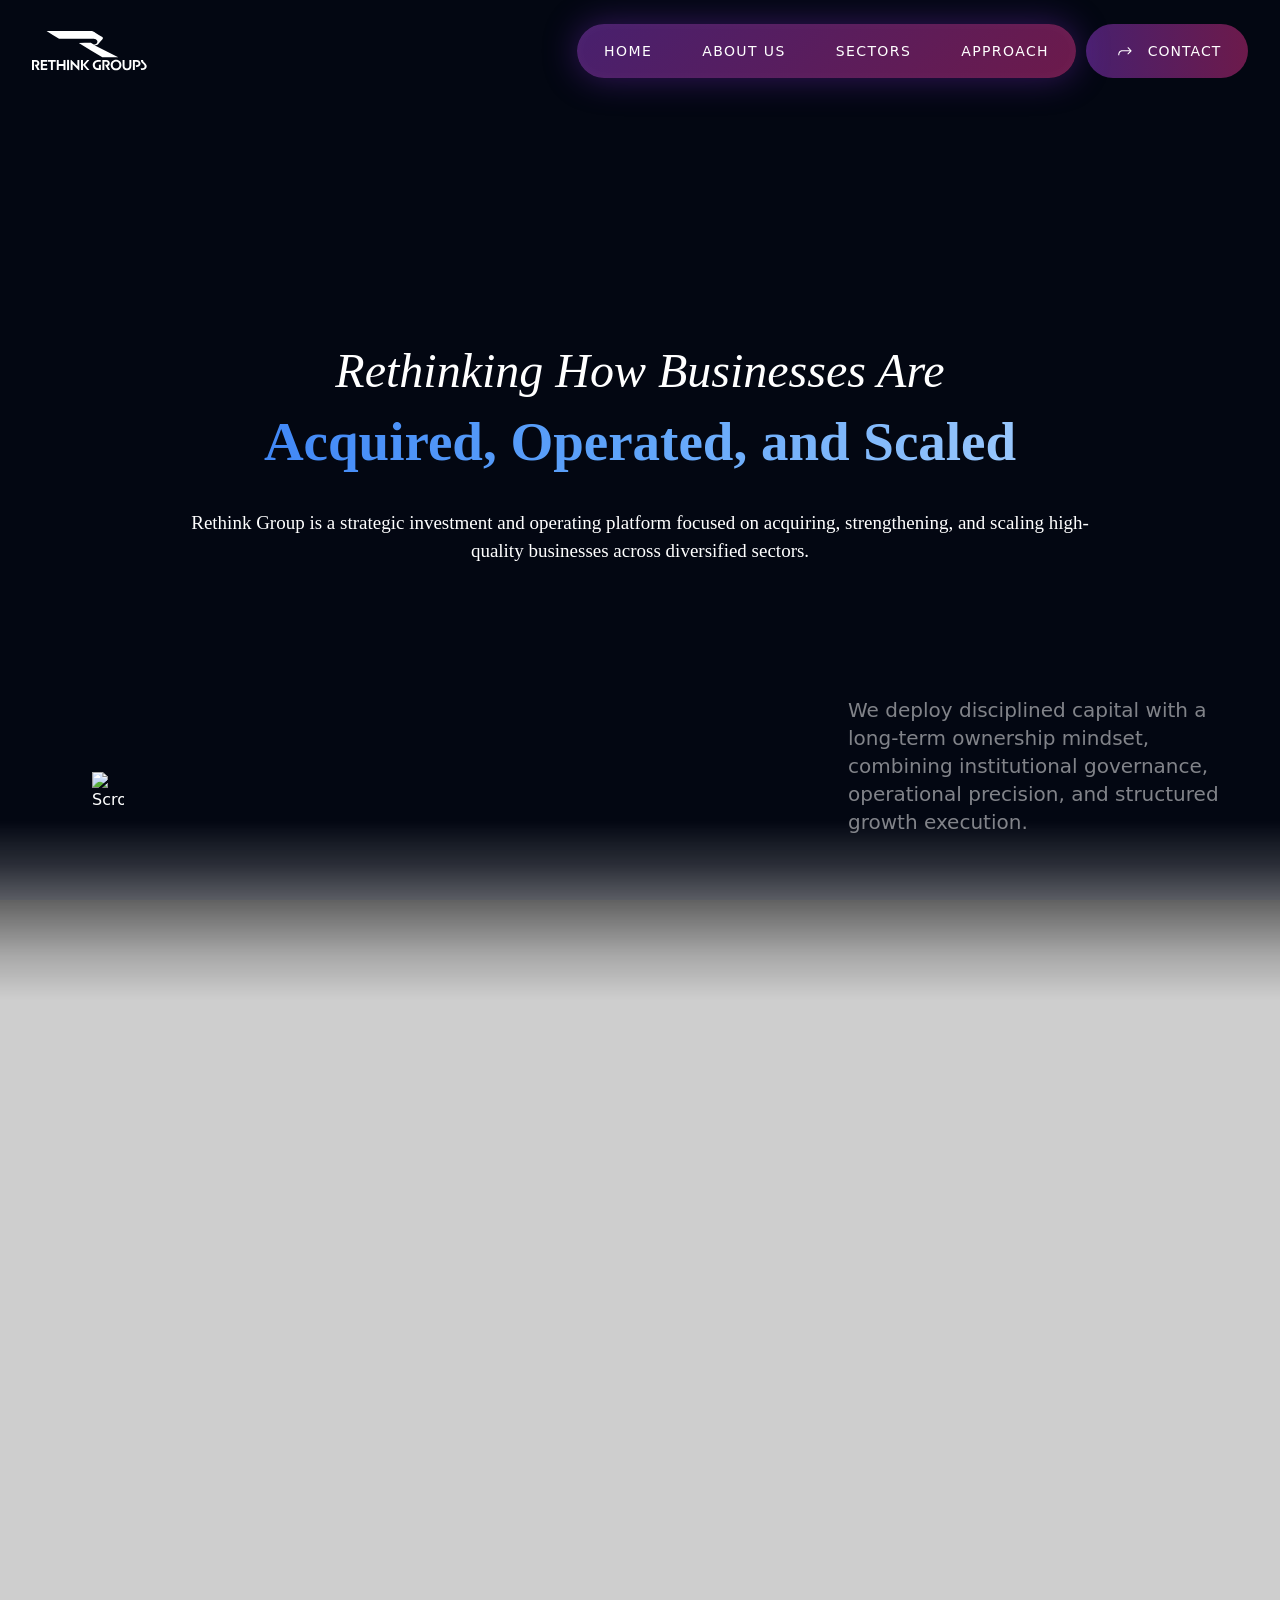
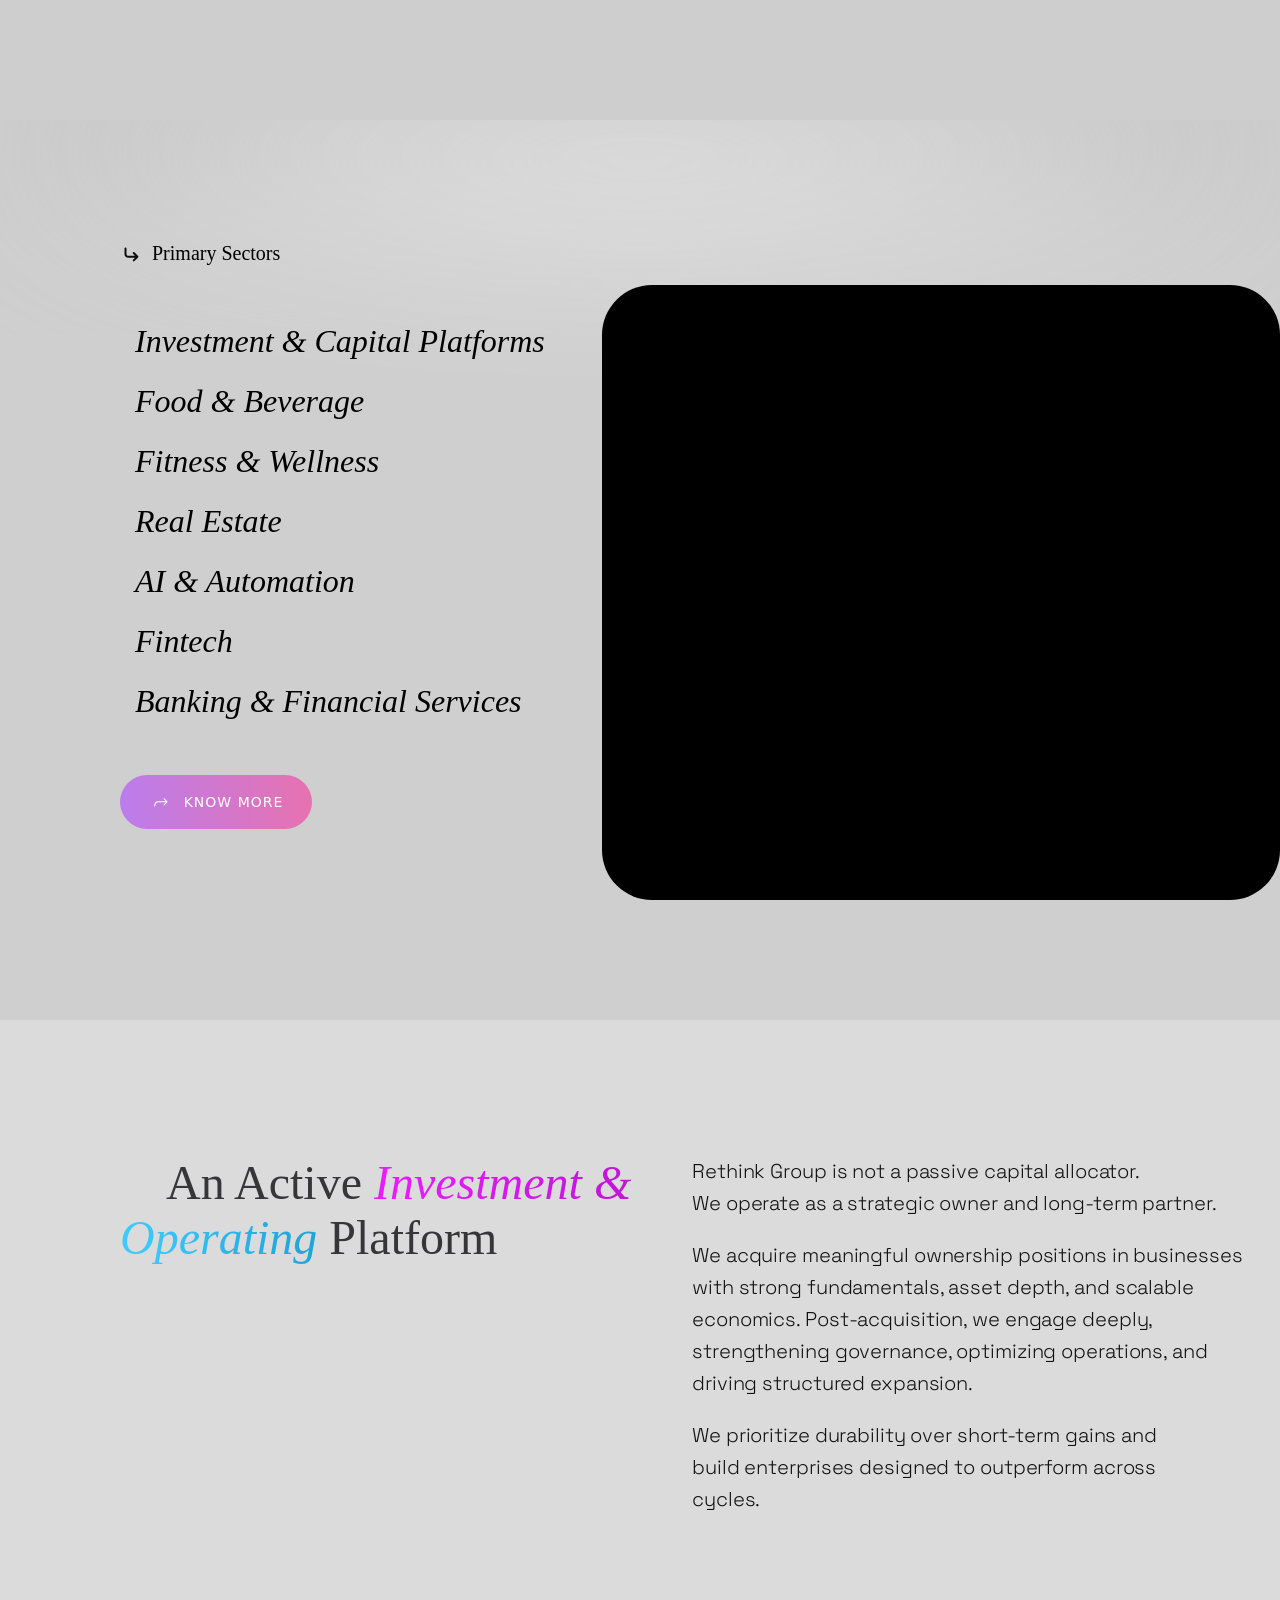
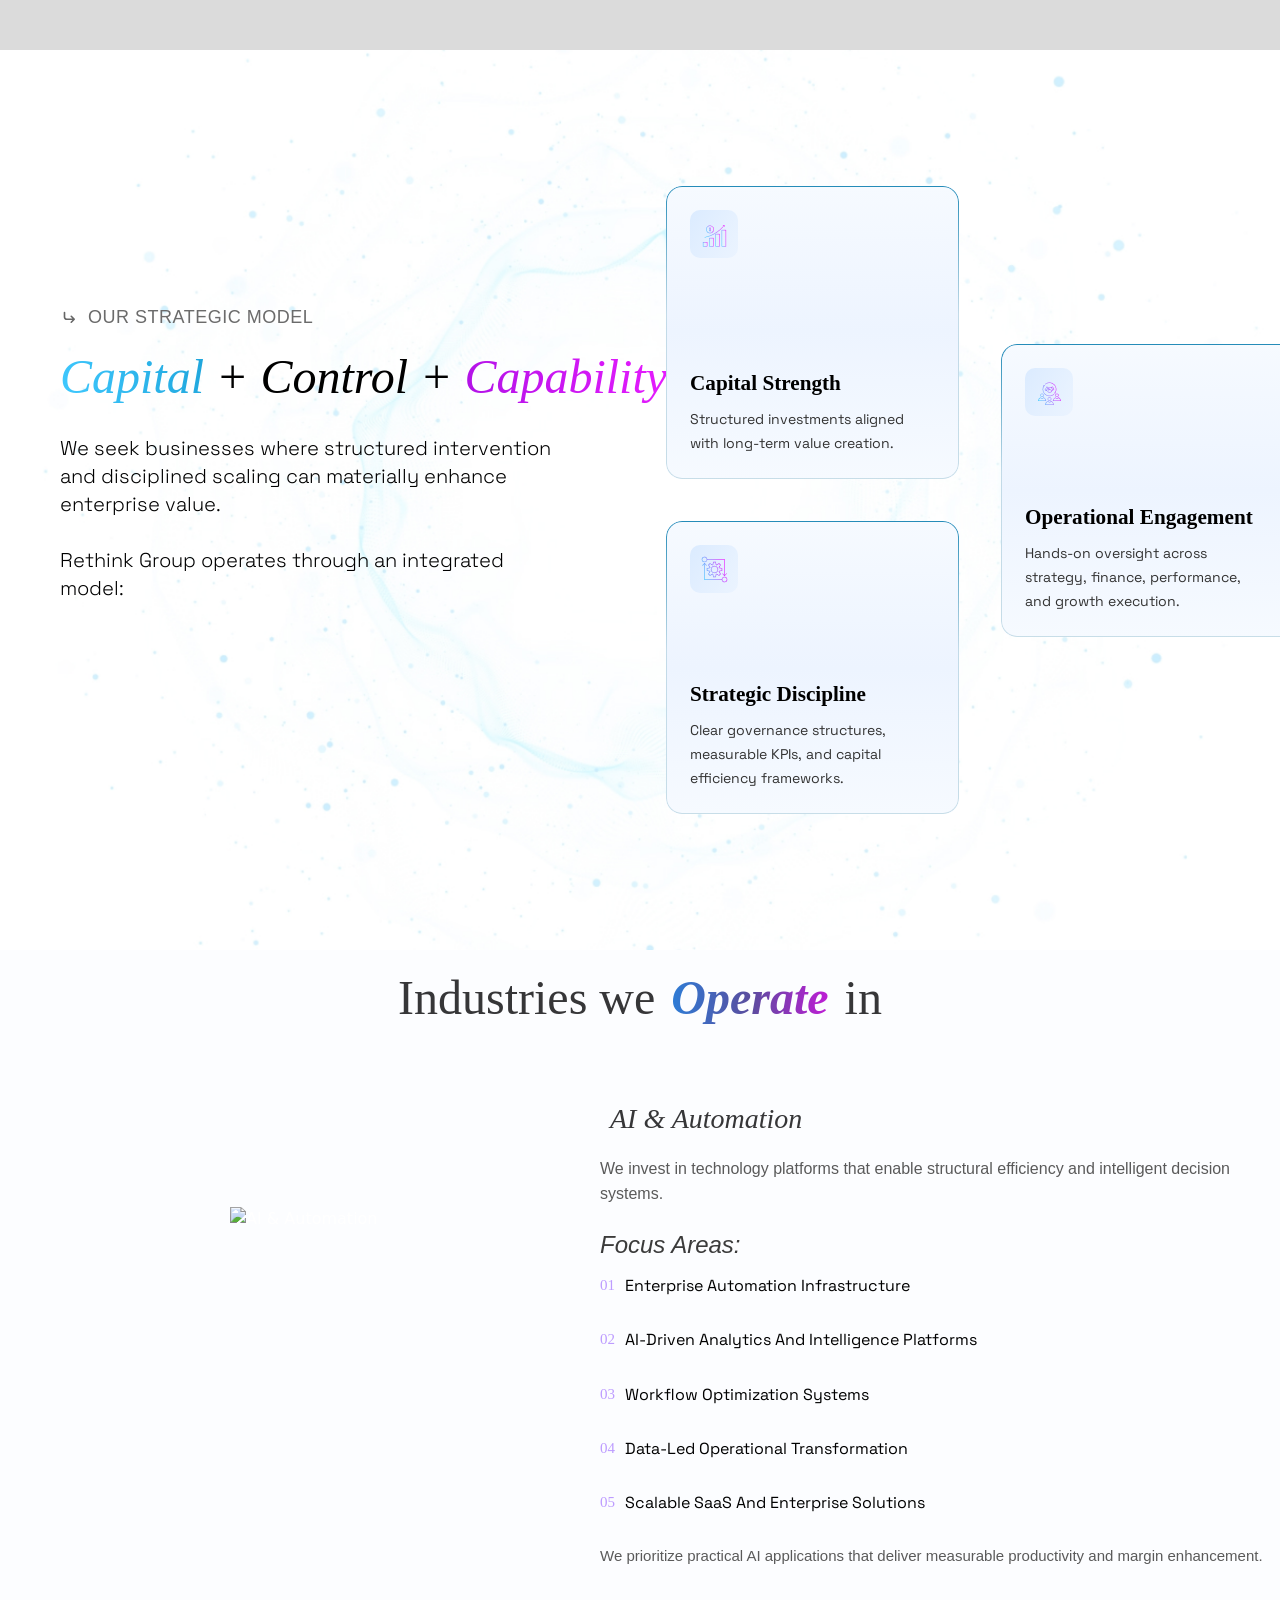
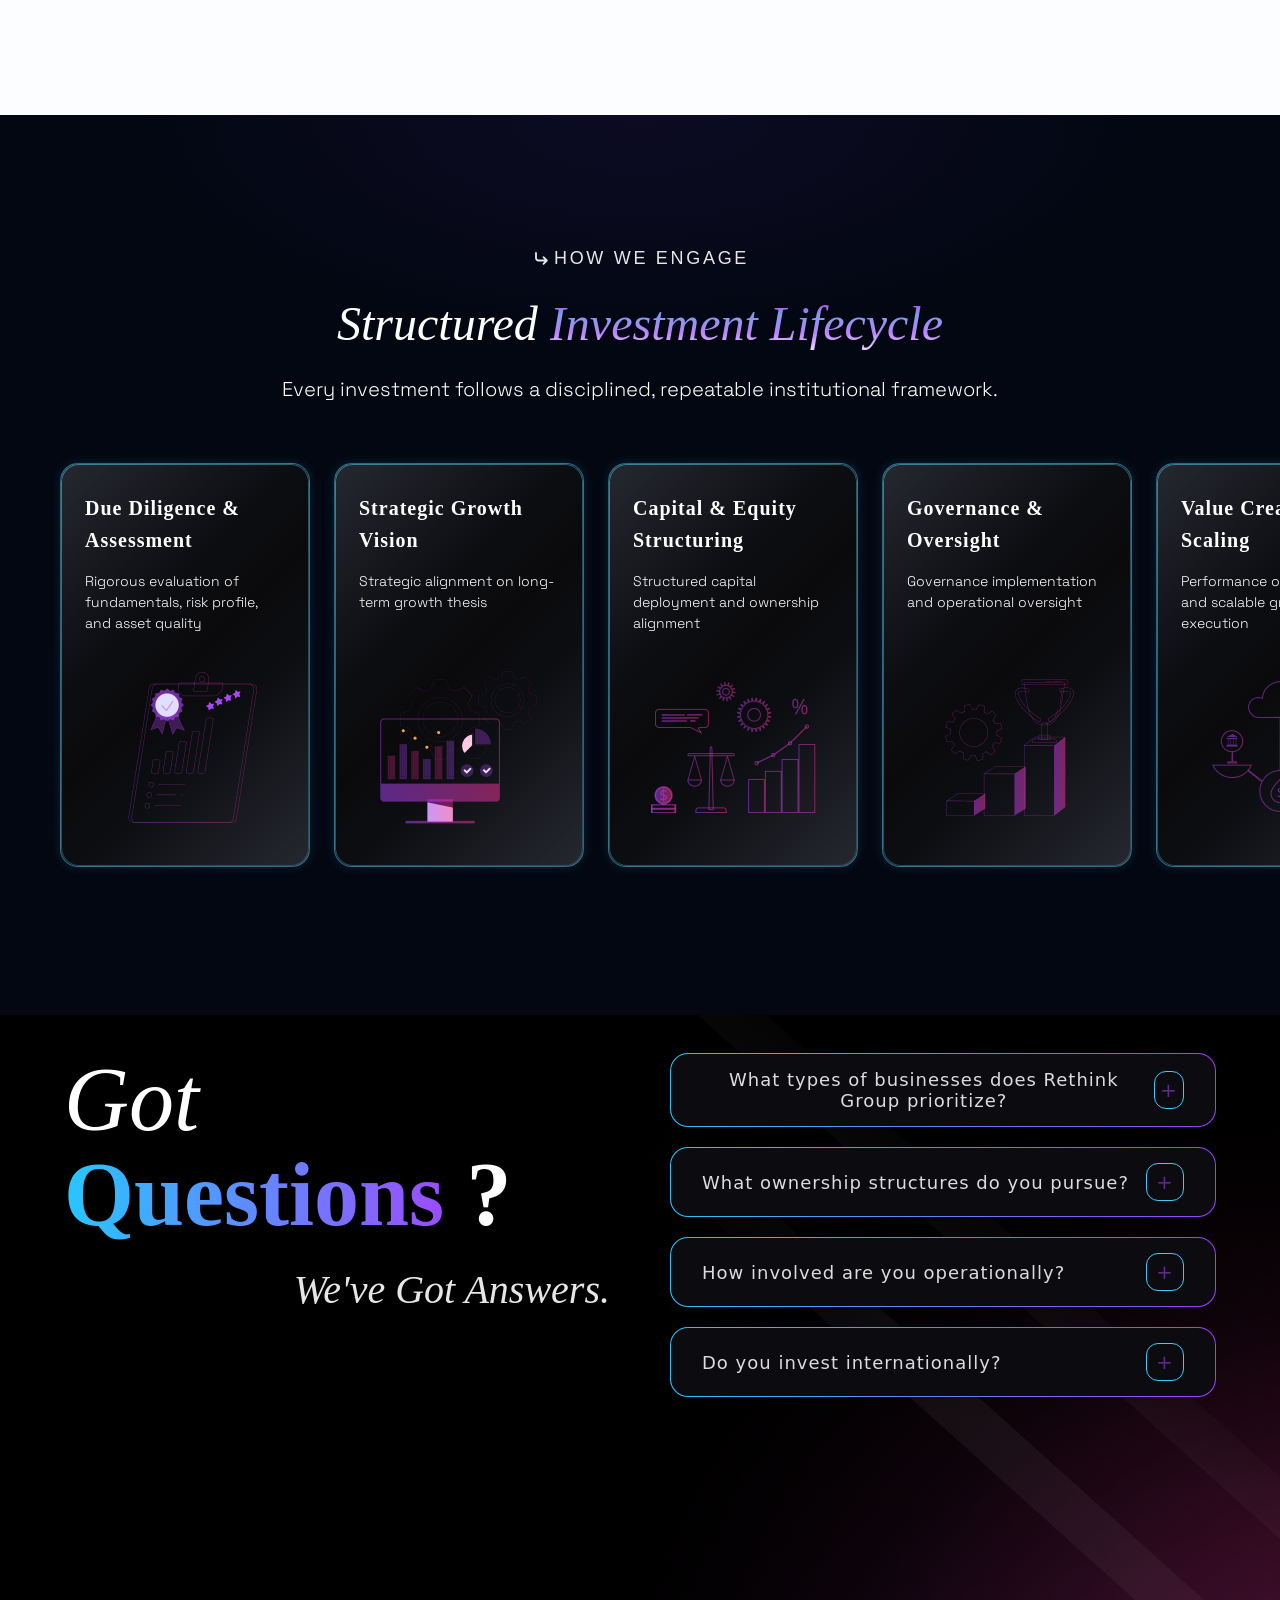
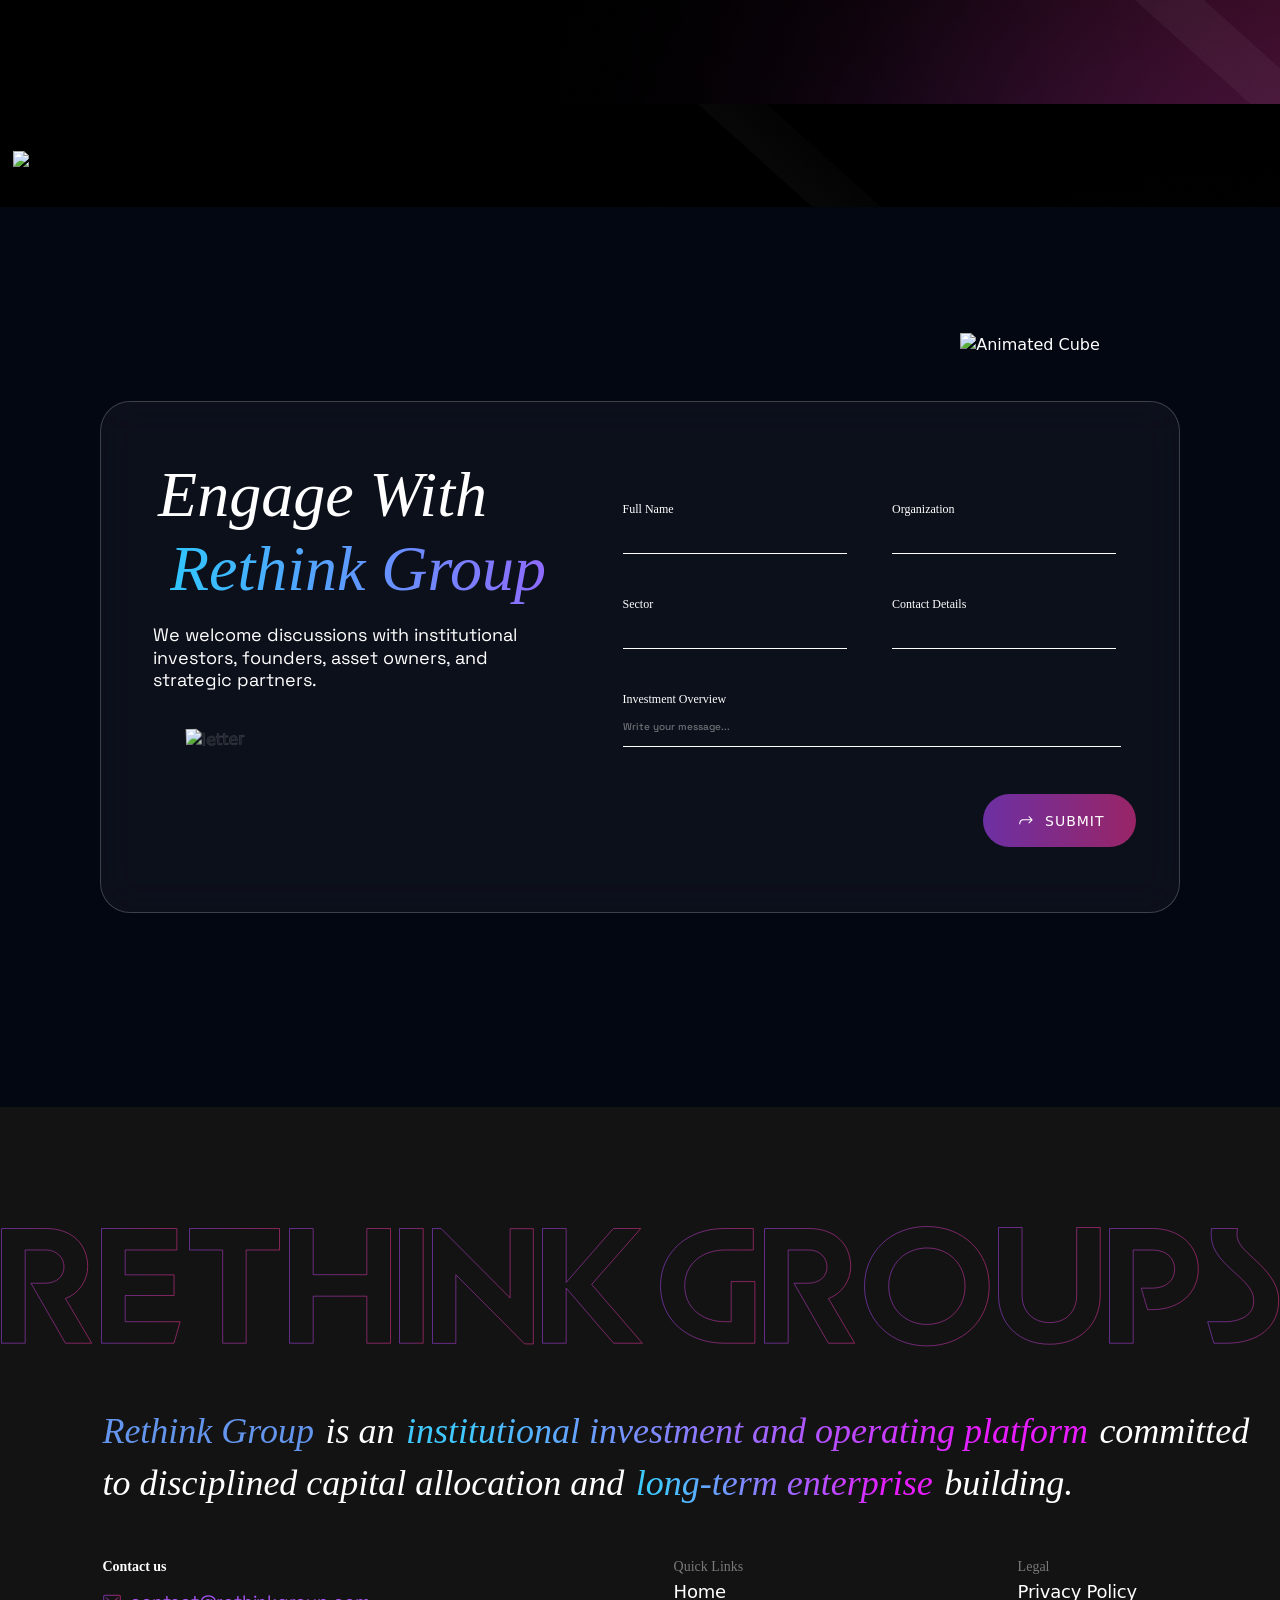
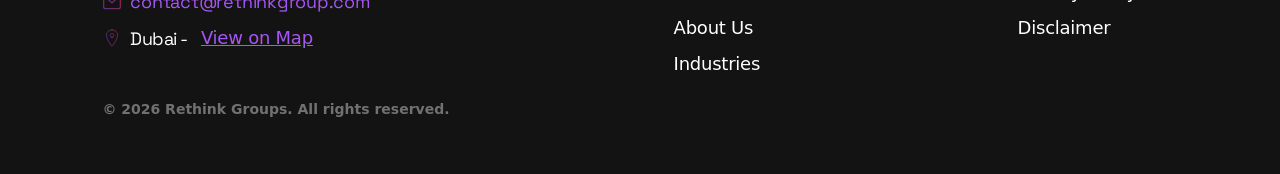
==== commit 30717288: "favicon changed" ====
--- a/index.html
+++ b/index.html
@@ -6,6 +6,8 @@
 
   <meta name="viewport" content="width=device-width, initial-scale=1.0">
   <title>Rethink Groups - Rethinking How Businesses Are Acquired, Operated, and Scaled</title>
+  <!-- FAVICON -->
+  <link rel="icon" type="image/x-icon" href="public/assets/images/logo-colored.svg">
   <link href="https://fonts.googleapis.com/css2?family=Playfair+Display:wght@400;700&display=swap" rel="stylesheet">
   <link href="https://fonts.googleapis.com/css2?family=Space+Grotesk:wght@300;400;500;700&display=swap"
     rel="stylesheet">
--- a/src/css/common.css
+++ b/src/css/common.css
@@ -393,6 +393,11 @@
   height: 40px;
   width: auto;
   display: block;
+  transition: filter 0.3s ease;
+}
+
+.logo-container:hover .logo-img {
+  filter: brightness(0) saturate(100%) invert(42%) sepia(89%) saturate(1500%) hue-rotate(208deg) brightness(98%) contrast(97%);
 }
 
 /* ===============================
@@ -452,7 +457,7 @@
 
 .nav-links a:hover {
   color: var(--text-main);
-  background: linear-gradient(90deg, rgba(124, 58, 237, 0.6), rgba(219, 39, 119, 0.6));
+  /* background: #3a84f6; */
 }
 
 .nav-links a.active::after {
@@ -577,9 +582,17 @@
 }
 
 .mobile-menu-icon {
+  display: block;
   width: 28px;
-  height: auto;
-  filter: brightness(0) invert(1);
+  height: 24px;
+  background-color: #fff;
+  mask: url('/public/assets/icons/nav-icon.svg') center / contain no-repeat;
+  -webkit-mask: url('/public/assets/icons/nav-icon.svg') center / contain no-repeat;
+  transition: background 0.3s ease;
+}
+
+header.is-scrolled .mobile-menu-icon {
+  background: linear-gradient(135deg, #3b82f6 0%, #8b5cf6 50%, #7c3aed 100%);
 }
 
 /* ===============================
@@ -736,4 +749,91 @@
   .mobile-menu-btn {
     display: flex;
   }
+}
+
+/* =================================
+   LOADER RESPONSIVE
+=================================*/
+
+/* -------- TABLET (iPad) -------- */
+
+@media (max-width:1024px){
+
+  .horizontal-circle{
+    width:140px;
+    height:140px;
+  }
+
+  .dot{
+    width:36px;
+    height:36px;
+  }
+
+  @keyframes orbitDepth {
+    0%{
+      transform: translate(-50%, -50%) rotate(0deg) translateX(95px) rotate(0deg) scale(1);
+      opacity:1;
+      filter:blur(0px);
+    }
+
+    50%{
+      transform: translate(-50%, -50%) rotate(180deg) translateX(95px) rotate(-180deg) scale(0.55);
+      opacity:0.25;
+      filter:blur(3px);
+    }
+
+    100%{
+      transform: translate(-50%, -50%) rotate(360deg) translateX(95px) rotate(-360deg) scale(1);
+      opacity:1;
+      filter:blur(0px);
+    }
+  }
+
+  .loader-logo{
+    width:120px;
+    height:auto;
+  }
+
+}
+
+
+/* -------- MOBILE -------- */
+
+@media (max-width:600px){
+
+  .horizontal-circle{
+    width:100px;
+    height:100px;
+  }
+
+  .dot{
+    width:26px;
+    height:26px;
+  }
+
+  @keyframes orbitDepth {
+    0%{
+      transform: translate(-50%, -50%) rotate(0deg) translateX(70px) rotate(0deg) scale(1);
+      opacity:1;
+      filter:blur(0px);
+    }
+
+    50%{
+      transform: translate(-50%, -50%) rotate(180deg) translateX(70px) rotate(-180deg) scale(0.55);
+      opacity:0.25;
+      filter:blur(2px);
+    }
+
+    100%{
+      transform: translate(-50%, -50%) rotate(360deg) translateX(70px) rotate(-360deg) scale(1);
+      opacity:1;
+      filter:blur(0px);
+    }
+  }
+
+  .loader-logo{
+    width:95px;
+    height:auto;
+  }
+
 }
--- a/src/css/home.css
+++ b/src/css/home.css
@@ -33,38 +33,6 @@
     /* Fallback */
 }
 
-.hero-section::after {
-    content: "";
-    position: absolute;
-    bottom: 0;
-    left: 0;
-    width: 100%;
-    height: 10px;
-
-    background: linear-gradient(to bottom,
-            rgba(3, 7, 18, 0) 0%,
-            rgba(3, 7, 18, 0.6) 40%,
-            rgba(3, 7, 18, 1) 100%);
-
-    pointer-events: none;
-}
-
-.hero-section::after {
-    content: "";
-    position: absolute;
-    bottom: 0;
-    left: 0;
-    width: 100%;
-    height: -200px;
-    pointer-events: none;
-    z-index: 2;
-
-    background: linear-gradient(to bottom,
-            rgba(244, 246, 255, 0) 0%,
-            rgba(248, 248, 251, 0.4) 30%,
-            rgba(244, 246, 255, 0.8) 60%,
-            #f4f6ff 100%);
-}
 
 /* .home-section {
     position: relative;
@@ -127,13 +95,14 @@
 .hero-title {
     font-size: 55px;
     font-weight: 800;
-    background: linear-gradient(90deg, #3b82f6 0%, #0ea5e9 50%, #22d3ee 100%);
+    background: linear-gradient(90deg, #3b82f6, #60a5fa, #a3cdfd);
     -webkit-background-clip: text;
     background-clip: text;
     -webkit-text-fill-color: transparent;
     margin-bottom: 2rem;
     line-height: 70px;
     font-family: "Tiempos Headline bold";
+
 }
 
 .hero-description {
@@ -185,11 +154,12 @@
     position: absolute;
     left: 50%;
     transform-origin: 0 60px;
-    /* Radius of the circle - 60px for 120px container (half) */
+    /* Radius of the circle */
     color: #FFF;
     transform: rotate(calc(var(--i) * 10deg));
     font-size: 0.7rem;
     color: var(--text-muted);
+    text-transform: uppercase;
     font-weight: 500;
 }
 
@@ -212,7 +182,7 @@
 }
 
 .scroll-icon-svg:hover {
-    filter: invert(26%) sepia(94%) saturate(6144%) hue-rotate(263deg) brightness(94%) contrast(115%);
+    filter: brightness(0) saturate(100%) invert(42%) sepia(93%) saturate(1500%) hue-rotate(197deg) brightness(98%) contrast(97%);
     transform: scale(1.1);
     width: 62px;
 }
@@ -252,10 +222,6 @@
     color: #fff;
     font-weight: 400;
 }
-
-/* ===============================
-   HOME MOBILE VIEW
-=================================*/
 
 @media (max-width: 768px) {
     .hero-section {
@@ -367,7 +333,9 @@
         font-size: 0.5rem;
         text-transform: none;
     }
-
+.scroll-icon-svg:hover {
+    width: 44px;
+}
     /* Match circle radius to container - 44px = half of 88px for consistent radius */
     .circular-text span {
         transform-origin: 0 44px;
--- a/src/css/about.css
+++ b/src/css/about.css
@@ -0,0 +1,414 @@
+/* ===============================
+   ABOUT SECTION
+=================================*/
+@font-face {
+    font-family: "Neue Machina";
+    src: url("../../public/assets/fonts/neue-machina-free-for-personal-use/NeueMachina-Light.otf") format("opentype");
+    font-weight: 400;
+    font-style: normal;
+}
+
+@font-face {
+    font-family: "Tiempos Headline";
+    src: url("../../public/assets/fonts/Tiempos-Font/TiemposHeadline-Light.otf") format("opentype");
+    /* font-weight: 700; */
+    font-style: normal;
+}
+
+@font-face {
+    font-family: "Tiempos Headline bold";
+    src: url("../../public/assets/fonts/Tiempos-Font/TiemposHeadline-Bold.otf") format("opentype");
+    /* font-weight: 700; */
+    font-style: normal;
+}
+
+@font-face {
+    font-family: "Neue Haas Grotesk Text Pro";
+    src: url("../../public/assets/fonts/Neue-Haas-Grotesk-Font/NHaasGroteskTXPro-55Rg.ttf") format("truetype");
+    font-weight: 400;
+    font-style: normal;
+}
+
+@font-face {
+    font-family: "Neue Haas Grotesk Text Pro";
+    src: url("../../public/assets/fonts/Neue-Haas-Grotesk-Font/NHaasGroteskTXPro-65Md.ttf") format("truetype");
+    font-weight: 500;
+    font-style: normal;
+}
+
+@font-face {
+    font-family: "Neue Haas Grotesk Text Pro";
+    src: url("../../public/assets/fonts/Neue-Haas-Grotesk-Font/NHaasGroteskTXPro-75Bd.ttf") format("truetype");
+    font-weight: 700;
+    font-style: normal;
+}
+
+.about-section {
+    position: relative;
+    min-height: 100vh;
+    width: 100%;
+    overflow: hidden;
+    margin-top: -80px;
+    z-index: 2;
+    display: flex;
+    align-items: center;
+    justify-content: center;
+}
+
+.about-section {
+    position: relative;
+
+    -webkit-mask-image: linear-gradient(to bottom,
+            rgba(0, 0, 0, 0) 0%,
+            rgba(0, 0, 0, 0.2) 5%,
+            rgba(0, 0, 0, 0.5) 10%,
+            rgba(0, 0, 0, 0.8) 15%,
+            rgba(0, 0, 0, 1) 20%,
+            rgba(0, 0, 0, 1) 100%);
+
+    mask-image: linear-gradient(to bottom,
+            rgba(0, 0, 0, 0) 0%,
+            rgba(0, 0, 0, 0.2) 5%,
+            rgba(0, 0, 0, 0.5) 10%,
+            rgba(0, 0, 0, 0.8) 15%,
+            rgba(0, 0, 0, 1) 20%,
+            rgba(0, 0, 0, 1) 100%);
+}
+
+.about-section::before {
+    content: "";
+    position: absolute;
+    inset: 0;
+    z-index: 1;
+    pointer-events: none;
+    /* 
+    background: linear-gradient(135deg,
+            rgba(244, 246, 255, 0) 0%,
+            rgba(244, 246, 255, 0.4) 20%,
+            rgba(244, 246, 255, 0.7) 40%,
+            #f4f6ff 70%); */
+}
+
+
+.about-bg-video {
+    position: absolute;
+    top: 50%;
+    left: 50%;
+    min-width: 100%;
+    min-height: 100%;
+    width: auto;
+    height: auto;
+    transform: translate(-50%, -50%);
+    object-fit: cover;
+    z-index: 1;
+}
+
+.video-overlay {
+    position: absolute;
+    top: 0;
+    left: 0;
+    width: 100%;
+    height: 100%;
+    background: rgba(255, 255, 255, 0.8);
+    /* Subtle dark shade */
+    z-index: 2;
+    pointer-events: none;
+}
+
+/* CLOTH LAYER */
+.cloth-reveal-container {
+    position: absolute;
+    inset: 0;
+    z-index: 20;
+    /* High z-index to overlay everything during transition */
+    pointer-events: none;
+    overflow: hidden;
+}
+
+.cloth-wave {
+    position: absolute;
+    inset: 0;
+    background: #ffffff;
+
+    /* Start state: folded/hidden in bottom right */
+    clip-path: circle(0% at 100% 100%);
+    opacity: 1;
+
+    /* Transition for fluid organic feel */
+    transition: clip-path 1.4s cubic-bezier(0.77, 0, 0.175, 1);
+}
+
+/* Secondary layer for added depth */
+.cloth-wave-2 {
+    position: absolute;
+    inset: 0;
+    background: #f8f9fa;
+    /* Slightly off-white for contrast */
+    clip-path: circle(0% at 100% 100%);
+    opacity: 0.6;
+    z-index: 21;
+    transition: clip-path 1.6s cubic-bezier(0.77, 0, 0.175, 1) 0.1s;
+}
+
+.about-section.reveal-active .cloth-wave,
+.about-section.reveal-active .cloth-wave-2 {
+    /* End state: covers the whole screen */
+    clip-path: circle(150% at 100% 100%);
+}
+
+/* Fade out container after wave has passed */
+.about-section.reveal-active .cloth-reveal-container {
+    pointer-events: none;
+    animation: fadeContainer 0.5s forwards 2s;
+}
+
+@keyframes fadeContainer {
+    to {
+        opacity: 0;
+        visibility: hidden;
+    }
+}
+
+.about-bg-video {
+    position: absolute;
+    top: 50%;
+    left: 50%;
+    min-width: 100%;
+    min-height: 100%;
+    width: auto;
+    height: auto;
+    z-index: 1;
+    transform: translate(-50%, -50%);
+    object-fit: cover;
+    opacity: 0;
+    /* transition: opacity 1s ease-in-out 1.2s; */
+    /* Show after wave passes */
+}
+
+.about-section.reveal-active .about-bg-video {
+    opacity: 0.8;
+}
+
+.about-content {
+    position: relative;
+    z-index: 10;
+    width: 100%;
+    max-width: 1400px;
+    padding: 0 6rem;
+    display: flex;
+    justify-content: space-between;
+    align-items: center;
+    opacity: 0;
+    transform: none;
+    /* 🔥 Remove Y movement */
+    transition: opacity 1s ease 1.8s;
+    /* transform: translateY(30px); */
+    /* transition: all 1s cubic-bezier(0.34, 1.56, 0.64, 1) 1.8s; */
+    /* Staggered appear after cloth reveal */
+}
+
+.vision-container {
+    max-width: 1200px;
+    text-align: left;
+    overflow: visible;
+}
+
+
+.about-vision-title {
+    font-family: "Neue Haas Grotesk Text Pro";
+    font-style: italic;
+    font-size: 115px;
+    font-weight: 400;
+    margin-bottom: 4rem;
+    white-space: nowrap;
+    color: #030303;
+
+    /* Hidden until animation runs — no initial flash */
+    visibility: hidden;
+    filter: blur(30px);
+    opacity: 0;
+    transform: translateX(-300px);
+    will-change: transform, filter, opacity;
+}
+
+/* Animation when section becomes active */
+.about-section.reveal-active .about-vision-title {
+    animation: slideInFromLeftBlurToClear 1.8s cubic-bezier(0.25, 0.46, 0.45, 0.94) 2s forwards;
+}
+
+@keyframes slideInFromLeftBlurToClear {
+    0% {
+        visibility: visible;
+        transform: translateX(-400px);
+        filter: blur(35px);
+        opacity: 0;
+    }
+
+    25% {
+        transform: translateX(-250px);
+        filter: blur(25px);
+        opacity: 0.3;
+    }
+
+    50% {
+        transform: translateX(-120px);
+        filter: blur(15px);
+        opacity: 0.6;
+    }
+
+    75% {
+        transform: translateX(-40px);
+        filter: blur(5px);
+        opacity: 0.85;
+    }
+
+    100% {
+        visibility: visible;
+        transform: translateX(0);
+        filter: blur(0);
+        opacity: 1;
+    }
+}
+
+.vision-text {
+    background: var(--Gradient-06, linear-gradient(71deg, #40C9FF 9.04%, #E81CFF 83.63%));
+    background-clip: text;
+    -webkit-background-clip: text;
+    -webkit-text-fill-color: transparent;
+    font-feature-settings: 'liga' off, 'clig' off;
+    font-family: "Tiempos Headline";
+    font-size: 120px;
+    font-style: normal;
+    font-weight: 600;
+    line-height: 73px;
+}
+
+.about-vision-subtitle {
+    color: #656566;
+    font-feature-settings: 'liga' off, 'clig' off;
+    font-family: "Neue Haas Grotesk Text Pro";
+    font-size: 48px;
+    font-style: normal;
+    font-weight: 500;
+    line-height: 55px;
+    text-indent: 89px;
+    max-width: 1000px;
+}
+
+.about-visuals {
+    position: absolute;
+    right: -200px;
+    top: 115%;
+    transform: translateY(-50%);
+    width: 307px;
+    height: 307px;
+    overflow: hidden;
+    display: flex;
+    align-items: center;
+    justify-content: center;
+    z-index: 5;
+
+}
+
+about-vision-subtitle {
+    font: italic
+}
+
+.floating-abstract-icon {
+    width: 100%;
+    max-width: 550px;
+    height: auto;
+    transform: translate(30%, 30%) rotate(15deg) scale(0.8);
+    transition: all 1.5s cubic-bezier(0.2, 0.8, 0.2, 1) 0.8s;
+    transform: translate(30%, 30%) rotate(15deg) scale(0.8);
+
+    transform-origin: center;
+    animation: rotateToFro 6s ease-in-out infinite;
+    animation-direction: alternate;
+
+}
+
+/* .about-section.reveal-active .floating-abstract-icon {
+    transform: translate(0, 0) rotate(0) scale(1);
+} */
+
+.about-section.reveal-active .about-content {
+    opacity: 1;
+    /* transform: translateY(0); */
+}
+
+@keyframes rotateToFro {
+    0% {
+        transform: rotate(270deg);
+    }
+
+    50% {
+        transform: rotate(360deg);
+    }
+
+    100% {
+        transform: rotate(235deg);
+    }
+}
+
+/* ===============================
+   ABOUT MOBILE VIEW
+=================================*/
+
+@media (max-width: 768px) {
+    .about-section {
+        /* min-height: auto;
+        padding: 4rem 1.5rem 5rem;
+        margin-top: 0; */
+    }
+
+    .about-content {
+        flex-direction: column;
+        align-items: center;
+        padding: 0 1.25rem;
+        text-align: left;
+    }
+
+    .vision-container {
+        max-width: 100%;
+        text-align: left;
+        margin-bottom: 2rem;
+    }
+
+    .about-vision-title {
+        font-size: 1.75rem;
+        line-height: 1.35;
+        margin-bottom: 1.25rem;
+        white-space: normal;
+        color: #656566;
+    }
+
+    .vision-text {
+        font-size: 1.75rem;
+        line-height: 1.35;
+    }
+
+    .about-vision-subtitle {
+        font-size: 1rem;
+        line-height: 1.5;
+        color: #656566;
+        font-weight: 500;
+    }
+
+    .about-visuals {
+        position: absolute;
+        right: -75px;
+        top: 145%;
+        transform: translateY(-50%);
+        width: 150px;
+        height: 130px;
+        margin-top: 2rem;
+        justify-content: flex-end;
+        align-items: flex-end;
+    }
+
+    .floating-abstract-icon {
+        max-width: 280px;
+        transform: translate(15%, 15%) rotate(15deg) scale(0.65);
+    }
+}
--- a/src/css/goal.css
+++ b/src/css/goal.css
@@ -437,23 +437,23 @@
 
     .pillar-card {
         padding: 1.5rem;
-        border-radius: 50px;
+        border-radius: 53.54px;
         gap: 1rem;
     }
 
     .pillar-icon {
-        width: 50px;
-        height: 50px;
+        width: 35.92px;
+        height: 37.48px;
         min-width: 50px;
     }
 
     .pillar-title {
-        font-size: 18px;
+        font-size: 17.12px;
     }
 
     .animated-cube {
         right: 20px;
-        top: 35%;
+        top: 10%;
         width: 100px;
         height: 100px;
     }
--- a/src/css/philosophy.css
+++ b/src/css/philosophy.css
@@ -0,0 +1,310 @@
+@font-face {
+    font-family: "Neue Machina";
+    src: url("../../public/assets/fonts/neue-machina-free-for-personal-use/NeueMachina-Light.otf") format("opentype");
+    font-weight: 400;
+    font-style: normal;
+}
+
+@font-face {
+    font-family: "Tiempos Headline";
+    src: url("../../public/assets/fonts/Tiempos-Font/TiemposHeadline-Light.otf") format("opentype");
+    font-style: normal;
+}
+
+@font-face {
+    font-family: "Tiempos Headline bold";
+    src: url("../../public/assets/fonts/Tiempos-Font/TiemposHeadline-Bold.otf") format("opentype");
+    font-style: normal;
+}
+
+@font-face {
+    font-family: "Neue Haas Grotesk Text Pro";
+    src: url("../../public/assets/fonts/Neue-Haas-Grotesk-Font/NHaasGroteskTXPro-55Rg.ttf") format("truetype");
+    font-weight: 400;
+    font-style: normal;
+}
+
+@font-face {
+    font-family: "Neue Haas Grotesk Text Pro";
+    src: url("../../public/assets/fonts/Neue-Haas-Grotesk-Font/NHaasGroteskTXPro-65Md.ttf") format("truetype");
+    font-weight: 500;
+    font-style: normal;
+}
+
+@font-face {
+    font-family: "Neue Haas Grotesk Text Pro";
+    src: url("../../public/assets/fonts/Neue-Haas-Grotesk-Font/NHaasGroteskTXPro-75Bd.ttf") format("truetype");
+    font-weight: 700;
+    font-style: normal;
+}
+
+@font-face {
+    font-family: "Grotesk";
+    src: url("../../public/assets/fonts/Neue-Haas-Grotesk-Font/NHaasGroteskTXPro-65Md.ttf") format("truetype");
+    font-weight: 700;
+    font-style: normal;
+}
+.philosophy-section {
+    min-height: 85vh;
+    background: #ffffff;
+    padding: 80px 60px 0 60px;
+    display: flex;
+    align-items: center;
+    justify-content: center;
+}
+
+.philosophy-container {
+    max-width: 1600px;
+    width: 100%;
+    display: flex;
+    flex-direction: column;
+    /* gap: 10px; */
+}
+
+/* .philosophy-left {
+    position: relative;
+} */
+
+.philosophy-title {
+    font-family: "Neue Haas Grotesk Text Pro";
+    font-size: 48px;
+    font-weight: 300;
+    /* line-height: 1.2; */
+    color: #363638;
+    /* margin-bottom: 60px; */
+    opacity: 1;
+    transform: translateY(-50px);
+    will-change: transform, filter, opacity;
+}
+
+.philosophy-highlight {
+    background: var(--Gradient-06, linear-gradient(0deg, #40C9FF, #3586f7));
+    background-clip: text;
+    -webkit-background-clip: text;
+    -webkit-text-fill-color: transparent;
+    font-feature-settings: 'liga' off, 'clig' off;
+    font-family: "Tiempos Headline";
+    font-style: italic;
+    font-weight: 600;
+    padding-right: 5px;
+    width: inline-block;
+}
+
+.philosophy-globe-container {
+    position: relative;
+    width: 100%;
+    max-width: 400px;
+    aspect-ratio: 1;
+    display: flex;
+    align-items: center;
+    justify-content: center;
+}
+
+.philosophy-globe {
+    width: 100%;
+    height: 100%;
+    object-fit: contain;
+    animation: rotateGlobe 20s linear infinite;
+}
+
+.philosophy-top-logo {
+    position: absolute;
+    top: 50%;
+    left: 50%;
+    transform: translate(-50%, -50%);
+    width: 35%;
+    height: auto;
+    z-index: 2;
+}
+
+@keyframes rotateGlobe {
+    from {
+        transform: rotate(0deg);
+    }
+    to {
+        transform: rotate(360deg);
+    }
+}
+
+.philosophy-right {
+    display: flex;
+    align-items: center;
+    justify-content: center;
+    gap: 200px;
+}
+
+.philosophy-points {
+    display: flex;
+    flex-direction: column;
+    gap: 5px;
+    justify-content: center;
+}
+
+.philosophy-point {
+    display: flex;
+    align-items: center;
+    gap: 16px;
+    padding: 5px 0;
+    position: relative;
+    cursor: pointer;
+    transition: all 0.3s ease;
+    font-family: "Neue Machina";
+}
+
+.point-number {
+    font-family: "Neue Machina"; /* font-family: "Neue Haas Grotesk Text Pro"; */
+    font-size: 14px;
+    font-weight: 400;
+    color: #C4A7FF;
+    min-width: 28px;
+}
+
+.point-text {
+    /* font-family: "Neue Machina"; */
+        font-family: 'Space Grotesk';
+        font-size: 18px;
+    font-weight: 400;
+    color: #4a4a4a;
+    flex: 1;
+    transition: color 0.3s ease;
+    max-width: 400px;
+}
+
+.point-arrow {
+    width: 40px;
+    height: 40px;
+    opacity: 0;
+    transform: translateX(-10px) rotate(-45deg);
+    transition: all 0.4s cubic-bezier(0.4, 0, 0.2, 1);
+    filter: brightness(0) saturate(100%) invert(67%) sepia(48%) saturate(3179%) hue-rotate(211deg) brightness(101%) contrast(101%);
+}
+
+.philosophy-point:hover .point-arrow {
+    opacity: 1;
+    transform: translateX(0) rotate(-45deg);
+}
+
+.philosophy-point:hover .point-text {
+    color: #2d2d2d;
+    font-weight: 500;
+}
+
+.philosophy-point:hover {
+    transform: translateX(5px);
+}
+
+.philosophy-point[data-point="1"]:hover .point-arrow {
+    filter: brightness(0) saturate(100%) invert(67%) sepia(48%) saturate(3179%) hue-rotate(211deg) brightness(101%) contrast(101%);
+}
+
+.philosophy-point[data-point="2"]:hover .point-arrow {
+    filter: brightness(0) saturate(100%) invert(67%) sepia(48%) saturate(3179%) hue-rotate(211deg) brightness(101%) contrast(101%);
+}
+
+.philosophy-point[data-point="3"]:hover .point-arrow {
+    filter: brightness(0) saturate(100%) invert(67%) sepia(48%) saturate(3179%) hue-rotate(211deg) brightness(101%) contrast(101%);
+}
+
+.philosophy-point[data-point="4"]:hover .point-arrow {
+    filter: brightness(0) saturate(100%) invert(78%) sepia(48%) saturate(3179%) hue-rotate(211deg) brightness(101%) contrast(101%);
+}
+
+.philosophy-point[data-point="5"]:hover .point-arrow {
+    filter: brightness(0) saturate(100%) invert(78%) sepia(48%) saturate(3179%) hue-rotate(211deg) brightness(101%) contrast(101%);
+}
+
+.philosophy-point[data-point="6"]:hover .point-arrow {
+    filter: brightness(0) saturate(100%) invert(78%) sepia(48%) saturate(3179%) hue-rotate(211deg) brightness(101%) contrast(101%);
+}
+
+@media (max-width:1024px){
+
+    .philosophy-right{
+        flex-direction:column;
+        gap:60px;
+    }
+
+    .philosophy-globe-container{
+        width:300px;
+        height:300px;
+    }
+
+    .philosophy-title{
+        font-size:40px;
+        text-align:center;
+    }
+     .point-arrow{
+        width: 30px;
+    }
+    /* .point-arrow{
+        opacity:1;
+        transform:translateX(0) rotate(-45deg);
+    } */
+
+}
+
+@media (max-width:768px){
+
+    .philosophy-section{
+        padding:60px 24px;
+    }
+
+    .philosophy-title{
+        font-size:32px;
+        text-align:center;
+    }
+
+    .philosophy-right{
+        flex-direction:column;
+        align-items:center;
+        gap:40px;
+    }
+
+    .philosophy-points{
+        order:1;
+        max-width:100%;
+        width:100%;
+        line-height: 38px;
+    }
+
+    .philosophy-globe-container{
+        order:2;
+        width:240px;
+        height:240px;
+        display:flex;
+        justify-content:center;
+        align-items:center;
+        margin-top:10px;
+    }
+
+    .point-text{
+        font-size:16px;
+    }
+    .point-arrow{
+        width: 30px;
+    }
+
+    /* .point-arrow{
+        opacity:1;
+        transform:translateX(0) rotate(-45deg);
+    } */
+
+}
+@media (max-width:480px){
+
+    .philosophy-title{
+      font-size:28px;
+    }
+
+    .point-text{
+      font-size:15px;
+    }
+    .point-arrow{
+        width:26px;
+    }
+     /* .point-arrow{
+        opacity:1;
+        transform:translateX(0) rotate(-45deg);
+    } */
+
+}
--- a/src/css/industries.css
+++ b/src/css/industries.css
@@ -114,19 +114,20 @@
 .industries-carousel-wrapper {
     overflow: hidden;
     height: 75vh;
+    /* height: 80vh; */
     min-height: 500px;
 }
 
-.industries-track {
-    display: flex;
-    flex-direction: column;
-    transition: transform 600ms ease;
+.industries-track{
+    display:flex;
+    flex-direction:column;
+    height:100%;
 }
 
 /* Each slide - must match wrapper height so only one slide is visible */
 .industries-slide {
     min-height: 75vh;
-    height: 75vh;
+    height: 100%;
     box-sizing: border-box;
     display: flex;
     align-items: center;
@@ -134,12 +135,15 @@
     flex-shrink: 0;
     padding: 20px 0 20px 0;
 }
+.industries-track{
+    will-change: transform;
+}
 
 .industries-content {
     display: flex;
     align-items: stretch;
     justify-content: center;
-    gap: 180px;
+    gap: 120px;
     width: 100%;
     max-width: 1400px;
     min-height: 350px;
@@ -158,6 +162,72 @@
 .industries-text {
     flex: 1;
     max-width: 55%;
+}
+.industries-subtitle{
+    display:flex;
+    align-items:center;
+    gap:10px;
+    cursor:pointer;
+    transition:all .3s ease;
+}
+.industries-subtitle:hover{
+    transform:translateX(6px);
+    color:#2f7de1;
+}
+.industries-arrow{
+    width:0;
+    height:28px;
+    opacity:0;
+    overflow:hidden;
+    transform:translateX(-10px);
+    transition:all .3s ease;
+}
+.industries-subtitle:hover .industries-arrow{
+    width:43px;
+    opacity:1;
+    transform:translateX(0);
+    background:url("/public/assets/icons/sectors-section-arrow.png") no-repeat center;
+    background-size:contain;
+}
+.industries-text img{
+    position:absolute;
+    width:100px;
+    height:90px;
+    margin-left:450px;
+    margin-top:-140px;
+    opacity:0;
+    visibility:hidden;
+    transition:0.3s ease;
+}
+.industries-subtitle:hover + img{
+    opacity:1;
+    visibility:visible;
+}
+.industries-list li{
+    position: relative;
+    padding-right: 30px;
+    margin-bottom: 14px;
+}
+.industries-list li::after{
+    content:"";
+    position:absolute;
+    right:-90px;
+    top:50%;
+    transform:translateY(-50%) rotate(0deg);
+    width:18px;
+    height:18px;
+    background:url("/public/assets/images/Arrow_indus.png") no-repeat center;
+    background-size:contain;
+    opacity:0;
+}
+.industries-list li:hover::after{
+    width: 40px;
+    height: 40px;
+    opacity:1;
+    filter: brightness(0) saturate(100%) invert(67%) sepia(48%) saturate(3179%) hue-rotate(211deg) brightness(101%) contrast(101%);
+}
+.industries-list li:hover{
+    transform:translateX(6px);
 }
 
 
@@ -283,51 +353,265 @@
 }
 
 /* Responsive */
-@media (max-width: 1200px) {
-    .industries-content {
-        flex-direction: column;
-        text-align: center;
-    }
-
-    .industries-text {
+@media (max-width:1024px){
+
+    .industries-container{
+        padding:120px 40px 60px;
+    }
+
+    .industries-title-fixed{
+        font-size:36px;
+        line-height:42px;
+        top:90px;
+    }
+
+    .industries-carousel-wrapper{
+        height:85vh;
+        min-height:85vh;
+    }
+
+    .industries-slide{
+        height:85vh;
+        padding:0 40px;
+    }
+
+    .industries-content{
+        flex-direction:row;
+        gap:40px;
+    }
+
+    .industries-image-wrap{
+        width:45%;
+        justify-content:center;
+    }
+
+    .industries-image-wrap img{
+        width:260px;
+        height:260px;
+    }
+
+    .industries-subtitle{
+        font-size:24px;
+    }
+
+    .industries-desc{
+        font-size:15px;
+    }
+
+    .industries-list li{
+        font-size:15px;
+    }
+
+    .industries-conclusion{
+        font-size:14px;
+    }
+
+    .industries-text img{
+        width:100px;
+        height:65px;
+        margin-left:320px;
+        margin-top:-70px;
+    }
+
+}
+
+@media (max-width:768px){
+
+    .industries-container{
+        padding:118px 20px 40px;
+    }
+
+    .industries-title-fixed{
+        font-size:30px;
+        line-height:90px;
+    }
+
+    .industries-carousel-wrapper{
+        height:100vh;
+        min-height:100vh;
+        overflow:hidden;
+    }
+
+    .industries-track{
+        display:flex;
+        flex-direction:column;
+    }
+
+    .industries-slide{
+        height:100vh;
+        min-height:100vh;
+        display:flex;
+        align-items:center;
+        justify-content:center;
+        padding:0 24px;
+    }
+    .industries-content{
+        flex-direction:column;
+        gap:0px;
+        text-align:left;
+        display: flex;
+        margin-top: 53px;
+    }
+    .industries-subtitle{
+        width: 340px;
+        height:auto;
+        margin-left:12px;
+        transform:translateX(-10px);
+        transition:all 0.3s ease;
+        margin-bottom: 7px;
+    }
+    .industries-subtitle:focus + img{
+        opacity:1;
+        visibility:visible;
+        transform:translateX(0);
+    }
+    .industries-subtitle{
+        font-size:20px;
+    }
+    .industries-desc{
+        font-size:14px;
+    }
+    .industries-list{
+        gap: 2px;
+    }
+    .industries-list li{
+        font-size:14px;
+    }
+    .industries-conclusion{
+        font-size:13px;
+    }
+    .industries-image-wrap{
+        order: 2;
+        width:100%;
+        justify-content:center;
+    }
+    .industries-image-wrap img{
+        width:200px;
+        height:128px;
+        margin-top: 50px;
+    }
+    .industries-slide-num{
+        display:none;
+    }
+    .industries-corner-accent{
+        position:absolute;
+        bottom:-20px;
+        left:-90px;
+        animation: accentFloatMobile 4s ease-in-out infinite;
+
+    }
+     .industries-text {
         max-width: 100%;
     }
-
-    .industries-image-wrap {
-        width: 70%;
-        max-width: 350px;
-        align-self: center;
-        justify-content: center;
-        margin-top: 30px;
-    }
-}
-
-@media (max-width: 768px) {
-    .industries-container {
-        padding: 100px 24px 60px;
-    }
-
-    .industries-title-fixed {
-        font-size: 28px;
-        top: 100px;
-    }
-
-    .industries-subtitle {
-        font-size: 22px;
-    }
-
-    .industries-carousel-wrapper {
-        height: auto;
-        min-height: 400px;
-    }
-
-    .industries-slide-num {
-        font-size: 48px;
-        margin-right: 16px;
-    }
-
-    .industries-corner-accent {
-        max-width: 140px;
-        max-height: 120px;
-    }
-}
+    .industries-text img{
+        width:70px;
+        height:45px;
+        margin-left:250px;
+        margin-top:-55px;
+    }
+    .industries-list li::after{
+        content:"";
+        position:absolute;
+        left:290px;
+        top:50%;
+        transform:translateY(-50%) rotate(0deg);
+        width:18px;
+        height:18px;
+        background:url("/public/assets/images/Arrow_indus.png") no-repeat center;
+        background-size:contain;
+        opacity:0;
+    }
+    .industries-list li:hover::after{
+        width: 40px;
+        height: 40px;
+        opacity:1;
+        filter: brightness(0) saturate(100%) invert(67%) sepia(48%) saturate(3179%) hue-rotate(211deg) brightness(101%) contrast(101%);
+    }
+    .industries-list li:hover{
+        transform:translateX(3px);
+    }
+} 
+
+
+
+@media (max-width:480px){
+
+    .industries-container{
+        padding:103px 16px 40px;
+    }
+
+    .industries-title-fixed{
+        font-size:26px;
+        line-height:93px;
+    }
+
+    .industries-carousel-wrapper{
+        height:75vh;
+    }
+
+    .industries-slide{
+        height:75vh;
+        padding:0 16px;
+    }
+
+    .industries-content{
+        flex-direction:column;
+        gap:18px;
+        margin-top: 53px;
+    }
+
+    .industries-subtitle{
+        font-size:18px;
+        width:100%;
+        margin-left:0;
+    }
+
+    .industries-desc{
+        font-size:13px;
+    }
+
+    .industries-list li{
+        font-size:13px;
+    }
+
+    .industries-conclusion{
+        font-size:12px;
+    }
+
+    .industries-image-wrap{
+        order: 2;
+        width:100%;
+        justify-content:center;
+    }
+
+    .industries-image-wrap img{
+        width:170px;
+        height:117px;
+        margin-top:40px;
+    }
+
+    .industries-hover-img{
+        width:70px;
+        height:45px;
+        margin-left:250px;
+        margin-top:-55px;
+    }
+
+    .industries-corner-accent{
+        left:-70px;
+        bottom:-15px;
+    }
+
+}
+@keyframes accentFloatMobile{
+    0%{
+        transform:translateY(0);
+    }
+    50%{
+        transform:translateY(-70px);
+    }
+    100%{
+        transform:translateY(0);
+    }
+}
+
--- a/src/css/sectors.css
+++ b/src/css/sectors.css
@@ -207,7 +207,6 @@
 
 #sector-hover-preview {
     position: fixed;
-    /* VERY IMPORTANT */
     width: 169px;
     height: 102px;
     object-fit: cover;
@@ -392,13 +391,275 @@
     filter: blur(30px);
     transform: scale(1.05);
     transition: opacity 1.2s ease,
-                filter 1.2s ease,
-                transform 1.2s ease;
+        filter 1.2s ease,
+        transform 1.2s ease;
 }
 
 /* Reveal state */
 .sectors-section.reveal-active .sectors-bg-video {
-    opacity: 0.8; /* keep your original opacity */
+    opacity: 0.8;
+    /* keep your original opacity */
     filter: blur(0);
     transform: scale(1);
+}
+
+
+.mobile-text {
+    display: none;
+}
+
+/* =================================
+   TABLET RESPONSIVE (iPad)
+=================================*/
+
+@media (max-width: 1024px) {
+
+    .sectors-section {
+        flex-direction: column;
+        align-items: center;
+        justify-content: flex-start;
+
+        padding: 100px 40px 80px 40px;
+        min-height: auto;
+    }
+
+    .sectors-content {
+        width: 100%;
+        max-width: 720px;
+
+        padding: 0;
+        gap: 40px;
+
+        align-items: flex-start;
+    }
+
+    /* LABEL */
+
+    .primary-sectors-wrapper{
+        gap:10px;
+    }
+
+    .primary-sectors-text{
+        font-size:16px;
+        line-height:22px;
+    }
+
+    /* LIST */
+
+    .primary-sectors-list{
+        margin-left:0;
+        gap:28px;
+        width:100%;
+    }
+
+    .primary-sectors-list p{
+        font-size:26px;
+        line-height:30px;
+
+        padding-left:45px;
+    }
+
+    /* ARROW */
+
+    .primary-sectors-list p::before{
+        width:36px;
+        height:24px;
+    }
+
+    /* PREVIEW IMAGE */
+
+    #sector-hover-preview{
+        position:absolute;
+
+        right:0;
+        top:0;
+
+        width:200px;
+        height:130px;
+
+        border-radius:12px;
+        z-index:5;
+    }
+
+    /* BUTTON */
+
+    .sectors-button{
+        width:180px;
+        height:48px;
+    }
+
+    /* VIDEO */
+
+    .sectors-side-video{
+
+        position:relative;
+
+        width:420px;
+        height:auto;
+
+        margin-top:60px;
+
+        right:auto;
+        bottom:auto;
+
+        border-radius:32px;
+    }
+
+    .sectors-side-video video{
+        width:100%;
+        height:auto;
+        border-radius:32px;
+        object-fit:cover;
+    }
+
+}
+
+/* =================================
+   TABLET PORTRAIT / LARGE PHONES
+=================================*/
+
+@media (max-width: 768px) {
+
+    .sectors-section {
+        padding: 80px 25px;
+    }
+
+    .primary-sectors-text {
+        font-size: 12px;
+    }
+
+    .primary-sectors-list {
+        gap: 24px;
+    }
+
+    .primary-sectors-list p {
+        font-size: 16.34px;
+        line-height: 28px;
+        padding-left: 40px;
+    }
+
+    .primary-sectors-list p::before {
+        width: 30px;
+        height: 20px;
+    }
+
+    .sectors-btn-text {
+
+        font-family: "GT America Trial", sans-serif;
+        font-weight: 400;
+        font-size: 10px;
+        line-height: 12.41px;
+        letter-spacing: 0.52px;
+        text-transform: uppercase;
+
+        white-space: nowrap;
+
+    }
+
+    .sectors-button {
+        width: 170px;
+        height: 48px;
+    }
+
+    .sectors-side-video video {
+
+        width: 350px;
+        height: 318px;
+
+        border-radius: 25.86px;
+        object-fit: cover;
+
+    }
+
+    .desktop-text {
+        display: none;
+    }
+
+    .mobile-text {
+        display: inline;
+    }
+
+
+    #sector-hover-preview {
+
+        width: 160px;
+        height: 100px;
+        right: 0;
+
+    }
+
+    .sectors-button {
+        overflow: hidden;
+        /* keep icon inside button */
+    }
+
+    /* smaller icon movement */
+    @keyframes iconMoveMobile {
+
+        0% {
+            transform: translateX(0);
+            background: transparent;
+        }
+
+        30% {
+            transform: translateX(100px);
+            /* stays inside button */
+            background: #F6339A;
+        }
+
+        100% {
+            transform: translateX(0);
+            background: transparent;
+        }
+
+    }
+
+    /* override desktop animation */
+
+    .sectors-button:hover .icon-wrapper {
+        animation: iconMoveMobile 3s forwards;
+    }
+}
+
+
+/* =================================
+   SMALL PHONES
+=================================*/
+
+@media (max-width: 480px) {
+
+    .sectors-section {
+        padding: 60px 18px;
+    }
+
+    .primary-sectors-list {
+        gap: 20px;
+    }
+
+    .primary-sectors-list p {
+        font-size: 16.34px;
+        line-height: 26px;
+        padding-left: 36px;
+    }
+
+    .sectors-button {
+        width: 150px;
+        height: 44px;
+        font-size: 12px;
+    }
+
+    .sectors-side-video {
+        margin-top: 40px;
+        border-radius: 25px;
+    }
+
+    #sector-hover-preview {
+
+        width: 87.39px;
+        height: 52.74px;
+
+        border-radius: 4.14px;
+
+        right: 0;
+    }
 }
--- a/src/css/investment.css
+++ b/src/css/investment.css
@@ -140,6 +140,8 @@
     letter-spacing: 0;
     color: #363638;
     margin: 0;
+    text-indent: 46px;
+    /* width: 452px; */
 }
 
 .investment-text {
@@ -177,11 +179,11 @@
 /* RIGHT SIDE */
 
 .investment-right {
-   width: 45%;
-
-    display: flex;           
-    flex-direction: column;  
-    gap: 20px;                
+    width: 45%;
+
+    display: flex;
+    flex-direction: column;
+    gap: 20px;
 
     -webkit-font-smoothing: antialiased;
     -moz-osx-font-smoothing: grayscale;
@@ -194,7 +196,17 @@
     line-height: 1.6;
     letter-spacing: -0.1px;
     color: #111;
-}
+    /* width: 452px; */
+}
+
+.first_para {
+    width: 544px;
+}
+
+.second_para {
+    width: 563px;
+}
+
 
 /* ===============================
    Investment Reveal Animation
@@ -223,4 +235,117 @@
     opacity: 1;
     filter: blur(0);
     transform: translateX(0);
+}
+
+/* =================================
+   TABLET (iPad landscape)
+=================================*/
+
+@media (max-width: 1024px) {
+
+    .investment-container {
+        flex-direction: column;
+        align-items: center;
+        padding: 100px 60px;
+        gap: 50px;
+    }
+
+    .investment-left {
+        width: 100%;
+        text-align: center;
+    }
+
+     .investment-right {
+        width: 100%;
+        max-width: 650px;
+        align-items: flex-start;
+    }
+
+    .investment-right p {
+        width: 100%;
+        max-width: 650px;
+        text-align: justify;
+    }
+
+    /* remove desktop widths */
+    .first_para,
+    .second_para {
+        width: 100%;
+        max-width: 650px;
+    }
+
+    .investment-heading{
+
+        font-family: "TiemposHeadline", serif;
+        font-weight: 300;
+
+        font-size: 30px;
+        line-height: 36px;
+
+        text-indent: 0;
+        padding-left: 0;
+        max-width: 100%;
+
+        white-space: nowrap; 
+
+    }
+
+}
+
+
+@media (max-width: 768px) {
+
+    .investment-container {
+        padding: 80px 30px;
+        gap: 40px;
+    }
+
+    .investment-right {
+        width: 100%;
+        max-width: 320px;
+        align-items: flex-start;
+    }
+
+    .investment-right p {
+        width: 100%;
+        max-width: 320px;
+        text-align: left;
+        font-size: 15px;
+        line-height: 1.7;
+    }
+
+    .first_para,
+    .second_para {
+        width: 100%;
+        max-width: 320px;
+    }
+
+}
+@media (max-width: 480px) {
+
+    .investment-container {
+        padding: 70px 22px;
+        gap: 30px;
+    }
+
+    .investment-right{
+        width: 100%;
+        max-width: 320px;
+        text-align: center;
+        align-items: center;
+    }
+
+    .investment-right p{
+        width: 100%;
+        max-width: 320px;
+        font-size: 15px;
+        line-height: 1.7;
+    }
+
+    .first_para,
+    .second_para{
+        width: 100%;
+        max-width: 320px;
+    }
+
 }
--- a/src/css/strategic.css
+++ b/src/css/strategic.css
@@ -68,6 +68,7 @@
     letter-spacing: 0;
     margin-top: 20px;
     white-space: nowrap;
+    margin-bottom: 30px;
 }
 
 .blue-text {
@@ -323,4 +324,157 @@
     opacity: 1;
     filter: blur(0);
     transform: translateX(0);
+}
+
+
+@media (max-width:1024px){
+
+    .strategic-container{
+        padding:100px 60px;
+    }
+
+    .strategic-left{
+        width:48%;
+        top:60px;
+    }
+
+    .strategic-heading{
+        font-size:40px;
+        line-height:48px;
+        white-space:normal;
+    }
+
+    .strategic-description{
+        font-size:18px;
+        line-height:26px;
+    }
+
+    .strategic-right{
+        width:48%;
+        grid-template-columns:repeat(2,1fr);
+        gap:30px;
+    }
+
+    .strategic-card{
+        width:100%;
+        height:260px;
+    }
+
+    .strategic-card:nth-child(2){
+        top:100px;
+    }
+
+    .strategic-floating-element{
+        width:250px;
+        height:250px;
+        left:-90px;
+    }
+
+}
+
+@media (max-width:768px){
+
+    .strategic-container{
+        flex-direction:column;
+        padding:80px 24px;
+    }
+
+    .strategic-left{
+        width:100%;
+        top:0;
+    }
+
+    .strategic-heading{
+        font-size:32px;
+        line-height:40px;
+        white-space:normal;
+    }
+
+    .strategic-description{
+        font-size:16px;
+        line-height:24px;
+    }
+
+    .strategic-right{
+        width:100%;
+        margin-top:40px;
+        display:flex;
+        gap:20px;
+        overflow-x:auto;
+        padding-bottom:10px;
+        -webkit-overflow-scrolling: touch;
+        scrollbar-width: none;
+    }
+    .strategic-right::-webkit-scrollbar{
+        display:none;
+    }
+
+    .strategic-card{
+        min-width: 292px;
+        height:260px;
+    }
+
+    .strategic-card:nth-child(2){
+        top:0;
+    }
+
+    .strategic-floating-element{
+        width:200px;
+        height:200px;
+        left:-80px;
+    }
+    .strategic-card:active{
+        background-image: linear-gradient(
+            to right,
+            rgba(173, 70, 255, 0.6),
+            rgba(246, 51, 154, 0.6)
+        );
+    }
+
+    .strategic-card:active h3,
+    .strategic-card:active p{
+        color:#fff;
+    }
+}
+
+@media (max-width:480px){
+
+    .strategic-container{
+        padding:60px 16px;
+    }
+
+    .strategic-heading{
+        font-size:28px;
+        line-height:34px;
+    }
+
+    .strategic-description{
+        font-size:15px;
+        line-height:22px;
+    }
+
+    .strategic-card{
+        min-width:240px;
+        height:240px;
+    }
+
+    .card-icon{
+        width:40px;
+        height:40px;
+    }
+
+    .strategic-card h3{
+        font-size:18px;
+    }
+
+    .strategic-card p{
+        font-size:13px;
+    }
+
+    .strategic-floating-element{
+        width:160px;
+        height:160px;
+        left:-60px;
+    }
+
 }
--- a/src/css/engage.css
+++ b/src/css/engage.css
@@ -345,30 +345,247 @@
     
     .animated-cube {
         right: 20px;
-        top: 35%;
-        width: 100px;
-        height: 100px;
-    }
-    
-    @keyframes circularPathMotion {
-        0% {
-            transform: translate(100px, 100px) rotate(270deg);
-        }
-        25% {
-            transform: translate(50px, 50px) rotate(315deg);
-        }
-        50% {
-            transform: translate(0px, 0px) rotate(360deg);
-        }
-        75% {
-            transform: translate(50px, 50px) rotate(315deg);
-        }
-        100% {
-            transform: translate(100px, 100px) rotate(270deg);
-        }
-    }
-}
-
+        top: 10%;
+        width: 123px;
+        height: 123px;
+    }
+
+    .container{
+        width:100%;
+        max-width:720px;
+        margin:120px auto 40px;
+        padding:40px 32px;
+        border-radius:30px;
+    }
+
+    .left h1{
+        font-size:48px;
+    }
+
+    .left .light{
+        font-size:48px;
+        margin-left:-60px;
+    }
+
+    .rgt_gradient{
+        font-size:48px;
+        margin-left:-40px;
+    }
+
+    .left p{
+        font-size:16px;
+    }
+
+    .form-row{
+        gap:24px;
+        margin-bottom:28px;
+    }
+
+    label{
+        font-size:12px;
+    }
+
+    input{
+        font-size:15px;
+    }
+
+    .textarea{
+        height:50px;
+    }
+
+    button{
+        padding:14px 30px;
+        font-size:14px;
+    }
+
+    .letter{
+        width:200px;
+        bottom:-40px;
+        left:-30px;
+    }
+
+    .letter_img{
+        margin-left:260px;
+    }
+
+}
+
+@media (max-width:768px){
+
+    .engage-section{
+        padding:60px 16px;
+        justify-content:flex-start;
+    }
+
+    .container{
+        width:100%;
+        max-width:360px;
+        flex-direction:column;
+        gap:26px;
+        border-radius: 30px;
+        backdrop-filter: blur(20px);
+        border: 6px solid rgba(255, 255, 255, 0.20);
+        margin: 112px 10px 10px 10px;
+        padding:28px 24px; 
+        height: 602px;
+
+    }
+
+    .left{
+        width:100%;
+        margin:0;
+    }
+
+    .left h1{
+        font-size:32px;
+        line-height:1.15;
+    }
+
+    .left .light{
+        font-size:32px;
+        margin-left: -127px;
+    }
+  
+
+    .rgt_gradient{
+        font-size:32px;
+        /* margin:0; */
+        margin-left: -100px;
+    }
+
+    .left p{
+        font-size:14px;
+        line-height:1.5;
+        margin-top:12px;
+        width:100%;
+        margin-left: -1px;
+    }
+
+    .right{
+        width:100%;
+        margin:0;
+    }
+
+    .form-row{
+        display:flex;
+        gap:16px;
+        margin-bottom:24px;
+    }
+
+    .form-group{
+        flex:1;
+    }
+
+    label{
+        font-size:11px;
+    }
+
+    input{
+        width:100%;
+        font-size:14px;
+    }
+
+    .textarea{
+        width:100%;
+        height:40px;
+    }
+
+    .submit-wrapper{
+        display:flex;
+        justify-content:flex-start;
+        margin-top:-11px;
+    }
+
+    button{
+        padding:12px 26px;
+        border-radius:26px;
+        font-size:13px;
+        margin-top: 46px;
+    }
+
+    .letter{
+        position:absolute;
+        bottom:-30px;
+        left:-25px;
+        width:170px;
+        height:auto;
+        transform:rotate(-2deg);
+    }
+    .letter_img {
+        width: 109%;
+        height: auto;
+        margin-left: 201px;
+        margin-bottom: -19px;
+    }
+    .submit{
+        margin-top:90px;
+    }
+
+}
+@media (max-width:480px){
+
+    .engage-section{
+        padding:40px 12px;
+    }
+
+    .container{
+        max-width:320px;
+        margin:90px auto 20px;
+        padding:24px 18px;
+        height:auto;
+    }
+
+    .left h1{
+        font-size:28px;
+    }
+
+    .left .light{
+        font-size:28px;
+        margin-left:-90px;
+    }
+
+    .rgt_gradient{
+        font-size:28px;
+        margin-left:-70px;
+    }
+
+    .left p{
+        font-size:13px;
+    }
+
+    .form-row{
+        gap:12px;
+        margin-bottom:20px;
+    }
+
+    label{
+        font-size:10px;
+    }
+
+    input{
+        font-size:13px;
+    }
+
+    .textarea{
+        height:36px;
+    }
+
+    button{
+        padding:10px 22px;
+        font-size:12px;
+    }
+
+    .letter{
+        width:140px;
+        bottom:-25px;
+        left:-20px;
+    }
+
+    .letter_img{
+        margin-left:170px;
+    }
+
+}
 @keyframes cubeRotation {
     0% {
         transform: rotate(270deg);
--- a/src/css/lifecycle.css
+++ b/src/css/lifecycle.css
@@ -318,24 +318,91 @@
     }
 }
 
-@media (max-width: 600px) {
+/* ===============================
+   LIFECYCLE MOBILE
+   - Horizontal scroll cards
+   - Middle card active/focused
+=================================*/
+
+@media (max-width: 768px) {
+    .lifecycle-container {
+        padding: 0 1.25rem;
+    }
+         .lifecycle-label {
+             /* margin-bottom: 1rem; */
+             font-size: 12px;
+         }
+
     .lifecycle-section {
-        padding: 80px 24px 60px;
-    }
-
+        padding: 60px 0 80px;
+    }
+
+    .lifecycle-header {
+        padding: 0 1.25rem;
+        margin-bottom: 2rem;
+    }
+
+    .lifecycle-title {
+        font-size:28px;
+    }
+
+    .lifecycle-description {
+        font-size: 12px;
+        white-space: normal;
+    }
+
+    /* Horizontal scroll container - visible left/right gaps */
     .lifecycle-cards {
-        grid-template-columns: 1fr;
-    }
-
-    .lifecycle-title {
-        font-size: 28px;
-    }
-
-    .lifecycle-description {
-        font-size: 16px;
-    }
-
-    .lifecycle-header {
-        margin-bottom: 40px;
-    }
-}
+        display: flex;
+        flex-direction: row;
+        gap: 16px;
+        overflow-x: auto;
+        overflow-y: hidden;
+        scroll-snap-type: x mandatory;
+        scroll-behavior: smooth;
+        padding: 1rem 1.5rem;
+        margin: 0;
+        -webkit-overflow-scrolling: touch;
+        scrollbar-width: none;
+        -ms-overflow-style: none;
+    }
+
+    .lifecycle-cards::-webkit-scrollbar {
+        display: none;
+    }
+
+    .lifecycle-card {
+        flex-shrink: 0;
+        width: 250px;
+        min-height: 320px;
+        scroll-snap-align: center;
+        scroll-snap-stop: always;
+    }
+
+    /* Active/focused card - center of viewport */
+    .lifecycle-card.active {
+        border-color: rgba(75, 193, 232, 0.8);
+        box-shadow: 0 0 24px rgba(75, 193, 232, 0.3);
+    }
+
+    .lifecycle-card.active::before {
+        background: linear-gradient(135deg, rgba(75, 193, 232, 0.8) 0%, rgba(75, 193, 232, 0.5) 50%, rgba(75, 193, 232, 0.35) 100%);
+    }
+
+    .lifecycle-card.active .lifecycle-card-title {
+        background: linear-gradient(90deg, #7c3aed, #E81CFF);
+        -webkit-background-clip: text;
+        -webkit-text-fill-color: transparent;
+        background-clip: text;
+    }
+    .lifecycle-card-title{
+        font-size: 18px;
+    }
+    .lifecycle-card-desc{
+        font-size: 14px;
+    }
+    .lifecycle-card-icon{
+        min-height: 100px;
+    }
+}
+
--- a/src/css/questions.css
+++ b/src/css/questions.css
@@ -195,15 +195,15 @@
     cursor: pointer;
 }
 
-.question-box:hover {
+/* .question-box:hover {
     background: #101018;
-}
+} */
 
 /* PLUS ICON */
 .question-inner {
     background: #0c0c10;
     border-radius: 17px;
-    padding: 24px 28px;
+    /* padding: 24px 28px; */
 }
 
 .icon {
@@ -239,23 +239,141 @@
     transition: all .35s ease;
 }
 
-/* ACTIVE */
-
-.question-item.active .question-answer {
-    max-height: 200px;
-    padding: 0 26px 22px;
+/* ACTIVE - question bottom radius 0 for sharp join with answer */
+.question-item.active .question-inner {
+    /* border-radius: 17px 17px 0 0; */
+    
 }
 
 .question-item.active .question-answer {
     max-height: 300px;
     opacity: 1;
-    margin-top: 18px;
+    margin-top: 0;
+    padding: 0 26px 22px;
 }
 
 .question-item.active .icon {
     transform: rotate(45deg);
 }
 
-.question-item.active {
+/* .question-item.active {
     box-shadow: 0 0 40px rgba(160, 80, 255, 0.15);
+} */
+
+/* ===============================
+   QUESTIONS MOBILE VIEW
+   - Vertical stacked, centered
+   - Dark gradient background
+   - Glossy accordion buttons
+=================================*/
+
+@media (max-width: 768px) {
+    .question-section {
+        padding: 2rem 2rem 4rem;
+        min-height: auto;
+        background: linear-gradient(180deg, #0a0a0f 0%, #0c0c10 40%, #12081a 70%, #15091e 100%);
+        position: relative;
+        height: 100vh;
+    }
+
+    .question-section::before {
+        content: "";
+        position: absolute;
+        inset: 0;
+        background-image: repeating-linear-gradient(
+            -45deg,
+            transparent,
+            transparent 20px,
+            rgba(255, 255, 255, 0.02) 20px,
+            rgba(255, 255, 255, 0.02) 21px
+        );
+        pointer-events: none;
+    }
+
+    .question-container {
+        flex-direction: column;
+        align-items: center;
+        gap: 1rem;
+        position: relative;
+        z-index: 1;
+        height: auto;
+    }
+
+    /* Title - stacked, centered */
+    .question-left {
+        /* text-align: center; */
+        width: 100%;
+    }
+
+    .question-title {
+        font-size: 2.5rem;
+        line-height: 1.2;
+    }
+
+    .question-title .thin {
+        font-size: 2rem;
+        line-height: 1.2;
+    }
+
+    .question-title .gradient {
+        font-size: 2.25rem;
+        line-height: 1.2;
+    }
+
+    .question-subtitle {
+        margin: 0.5rem 0 0;
+        font-size: 1.125rem;
+        text-align: center;
+        color: rgba(255, 255, 255, 0.9);
+    }
+
+    /* Questions - full width, centered stack */
+    .question-right {
+        width: 100%;
+        max-width: 100%;
+        gap: 12px;
+    }
+
+   .question-item {
+        border-radius: 14px;
+    }
+
+         .question-inner {
+        border-radius: 13px 13px;
+    }
+
+    .question-box {
+        font-size:10px;
+        line-height: 1.4;
+        text-align: left;
+        padding-right:0 0.3rem;
+    }
+    .question-answer{
+        font-size: 10px;
+    }
+    .icon {
+        width: 20px;
+        height: 20px;
+        font-size: 18px;
+        flex-shrink: 0;
+        border-radius: 20%;
+        box-shadow: 0 0 12px rgba(100, 150, 255, 0.25);
+    }
+
+    .question-item.active .icon {
+        box-shadow: 0 0 16px rgba(155, 77, 255, 0.4);
+    }
+
+    /* 3D cube - bottom left */
+    .question-cube {
+        width: 120px;
+        left: -29px;
+        bottom: 15%;
+        opacity: 0.9;
+    }
+
+    .question-item.active .question-answer {
+        max-height: 250px;
+        padding: 0 20px 18px;
+    }
 }
--- a/src/css/enterprise.css
+++ b/src/css/enterprise.css
@@ -0,0 +1,710 @@
+@font-face {
+    font-family: "TiemposHeadline";
+    src: url("/public/assets/fonts/Tiempos-Font/TiemposHeadline-LightItalic.otf") format("opentype");
+    font-weight: 300;
+    font-style: italic;
+    font-display: swap;
+}
+
+.enterprise-section {
+    background: #000;
+    position: relative;
+    min-height: 100vh;
+    overflow: hidden;
+    padding: 140px 0;
+}
+
+.enterprise-content {
+    display: flex;
+    flex-direction: column;
+    align-items: center;
+    text-align: center;
+    gap: 28px;
+    /* controls all vertical spacing */
+}
+
+.enterprise-container {
+    width: 100%;
+    max-width: 1400px;
+    margin: auto;
+    position: relative;
+    text-align: center;
+}
+
+.enterprise-label-wrapper {
+    display: flex;
+    align-items: center;
+    justify-content: center;
+    /* center section */
+    gap: 10px;
+    margin-bottom: 20px;
+}
+
+.enterprise-label-icon {
+    width: 18px;
+    height: 18px;
+    object-fit: contain;
+    filter: brightness(0) invert(1);
+}
+
+.enterprise-label {
+    font-family: "Helvetica Neue", Helvetica, Arial, sans-serif;
+    font-weight: 400;
+    font-style: normal;
+    font-size: 18px;
+    line-height: 24px;
+    letter-spacing: 0;
+    text-transform: uppercase;
+    color: #FFFFFF;
+}
+
+.enterprise-heading {
+    font-family: "TiemposHeadline", serif;
+    font-size: 48px;
+    line-height: 55px;
+    text-align: center;
+    letter-spacing: 0;
+}
+
+/* Default words */
+.enterprise-heading span {
+    font-style: italic;
+    font-weight: 500;
+}
+
+/* Only measurable changes weight */
+.measurable-text {
+    font-family: "TiemposHeadline", serif;
+    font-weight: 300;
+    font-style: italic;
+    /* VERY IMPORTANT */
+}
+
+.blue-text {
+    background: linear-gradient(71deg, #40C9FF, #1EA5DB);
+    -webkit-background-clip: text;
+    -webkit-text-fill-color: transparent;
+}
+
+.purple-text {
+    background: linear-gradient(71deg, #B012E6, #E81CFF);
+    -webkit-background-clip: text;
+    -webkit-text-fill-color: transparent;
+}
+
+.enterprise-description {
+    font-family: "Space Grotesk", sans-serif;
+    font-weight: 300;
+    /* Light */
+    font-style: normal;
+    font-size: 20px;
+    line-height: 28px;
+    letter-spacing: 0;
+    text-align: center;
+    color: #FFFFFF;
+    padding: 0 60px;
+}
+
+.enterprise-sub {
+    font-family: "TiemposHeadline", serif;
+    font-weight: 500;
+    /* Medium */
+    font-style: italic;
+    /* Medium Italic */
+    font-size: 20px;
+    line-height: 28px;
+    letter-spacing: 0;
+    text-align: center;
+}
+
+.enterprise-center {
+    position: relative;
+    margin-top: 80px;
+
+    display: flex;
+    /* add */
+    justify-content: center;
+    /* horizontal center */
+    align-items: center;
+    /* vertical center */
+
+    width: 100%;
+}
+
+.enterprise-center video {
+    width: 800px;
+    /* adjust if needed */
+    max-width: 100%;
+    border-radius: 24px;
+}
+
+.enterprise-logo {
+    position: absolute;
+
+    width: 283px;
+    height: 104px;
+
+    top: 50%;
+    left: 50%;
+    transform: translate(-50%, -50%);
+    /* perfectly center on video */
+
+    z-index: 2;
+    object-fit: contain;
+}
+
+.enterprise-card {
+    position: absolute;
+
+    width: 190px;
+    height: 123px;
+
+    padding: 10px 15px;
+    border-radius: 16px;
+    border: 0.5px solid rgba(120, 170, 220, 0.3);
+
+    display: flex;
+    flex-direction: column;
+    gap: 10px;
+
+    background:
+        radial-gradient(circle at bottom right,
+            rgba(130, 170, 210, 0.35),
+            rgba(0, 0, 0, 0) 55%),
+        radial-gradient(circle at top left,
+            rgba(130, 170, 210, 0.25),
+            rgba(0, 0, 0, 0) 50%),
+        linear-gradient(145deg,
+            #0b0f15,
+            #0f1722);
+
+    backdrop-filter: blur(8px);
+
+    color: white;
+    text-align: left;
+}
+
+.enterprise-card img {
+    width: 28px;
+    height: 28px;
+    object-fit: contain;
+}
+
+.enterprise-card p {
+    font-family: "Space Grotesk", sans-serif;
+    font-weight: 400;
+    font-size: 14px;
+    line-height: 21px;
+    letter-spacing: 0;
+    text-transform: capitalize;
+
+    margin-top: auto;
+    /* pushes text to bottom */
+    margin-bottom: 0;
+
+    text-align: left;
+    color: #A7B5BE;
+}
+
+/* LEFT SIDE */
+
+.card-left-1 {
+    top: 350px;
+    left: 203px;
+}
+
+.card-left-2 {
+    top: 504px;
+    left: 26px;
+}
+
+.card-left-3 {
+    bottom: 18px;
+    left: 200px;
+}
+
+
+/* RIGHT SIDE */
+
+.card-right-1 {
+    top: 350px;
+    right: 223px;
+}
+
+.card-right-2 {
+    top: 504px;
+    right: 58px;
+}
+
+.card-right-3 {
+    bottom: 18px;
+    right: 222px;
+}
+
+.enterprise-card:hover {
+    background: rgba(130, 170, 210, 0.35);
+
+    border: 0.5px solid rgba(200, 200, 200, 0.4);
+
+    transition: all 0.3s ease;
+}
+
+.enterprise-card:hover .icon-left-1 {
+    content: url("../../public/assets/icons/left-card-hover-1.png");
+}
+
+.enterprise-card:hover .icon-left-2 {
+    content: url("../../public/assets/icons/left-card-hover-2.png");
+}
+
+.enterprise-card:hover .icon-left-3 {
+    content: url("../../public/assets/icons/left-card-hover-3.png");
+}
+
+.enterprise-card:hover .icon-right-1 {
+    content: url("../../public/assets/icons/right-card-hover-1.png");
+}
+
+.enterprise-card:hover .icon-right-2 {
+    content: url("../../public/assets/icons/right-card-hover-2.png");
+}
+
+.enterprise-card:hover .icon-right-3 {
+    content: url("../../public/assets/icons/right-card-hover-3.png");
+}
+
+/* ===============================
+   Enterprise Reveal Animation
+=================================*/
+
+/* Initial hidden state */
+.enterprise-label-wrapper,
+.enterprise-heading,
+.enterprise-description,
+.enterprise-sub,
+.enterprise-center,
+.enterprise-card {
+    opacity: 0;
+    filter: blur(20px);
+    transition: all 1s ease;
+}
+
+/* Movement directions */
+
+.enterprise-label-wrapper {
+    transform: translateY(40px);
+}
+
+.enterprise-heading {
+    transform: translateY(50px);
+}
+
+.enterprise-description {
+    transform: translateY(60px);
+}
+
+.enterprise-sub {
+    transform: translateY(70px);
+}
+
+/* Video reveal */
+.enterprise-center {
+    transform: scale(0.9);
+}
+
+/* Cards reveal */
+.enterprise-card {
+    transform: translateY(60px);
+}
+
+/* Reveal state */
+.enterprise-section.reveal-active .enterprise-label-wrapper,
+.enterprise-section.reveal-active .enterprise-heading,
+.enterprise-section.reveal-active .enterprise-description,
+.enterprise-section.reveal-active .enterprise-sub,
+.enterprise-section.reveal-active .enterprise-center,
+.enterprise-section.reveal-active .enterprise-card {
+    opacity: 1;
+    filter: blur(0);
+    transform: translateY(0) scale(1);
+}
+
+.enterprise-card:nth-child(1) {
+    transition-delay: 0.1s;
+}
+
+.enterprise-card:nth-child(2) {
+    transition-delay: 0.2s;
+}
+
+.enterprise-card:nth-child(3) {
+    transition-delay: 0.3s;
+}
+
+.enterprise-card:nth-child(4) {
+    transition-delay: 0.4s;
+}
+
+.enterprise-card:nth-child(5) {
+    transition-delay: 0.5s;
+}
+
+.enterprise-card:nth-child(6) {
+    transition-delay: 0.6s;
+}
+
+/* =================================
+   TABLET (iPad landscape)
+=================================*/
+
+@media (max-width: 1024px) {
+
+    .enterprise-section {
+        padding: 120px 20px;
+    }
+
+    .enterprise-label {
+        font-family: "Helvetica Neue", Helvetica, Arial, sans-serif;
+        font-weight: 400;
+        font-size: 14px;
+        line-height: 22px;
+        letter-spacing: 0;
+        text-transform: uppercase;
+    }
+
+    .enterprise-heading {
+        font-family: "TiemposHeadline", serif;
+        font-weight: 500;
+        font-style: italic;
+        font-size: 36px;
+        line-height: 44px;
+        text-align: center;
+    }
+
+    .enterprise-description {
+        font-family: "Space Grotesk", sans-serif;
+        font-weight: 300;
+        font-size: 14px;
+        line-height: 22px;
+        letter-spacing: 0;
+        text-align: center;
+        padding: 0 40px;
+    }
+
+    .enterprise-sub {
+        font-family: "TiemposHeadline", serif;
+        font-weight: 500;
+        font-style: italic;
+        font-size: 18px;
+        line-height: 28px;
+        letter-spacing: 0;
+        text-align: center;
+    }
+
+     .enterprise-center{
+        position:relative;
+        display:flex;
+        justify-content:center;
+        align-items:center;
+    }
+
+    .enterprise-center video{
+        width:650px;
+        max-width:100%;
+    }
+
+    /* LOGO FIX FOR IPAD */
+
+    .enterprise-logo{
+
+        width:212px;      /* slightly smaller */
+
+        height:auto;
+
+        top:52%;          /* move logo slightly upward */
+
+        left:50%;
+
+        transform:translate(-50%, -50%);
+
+    }
+
+    /* Move cards closer to video */
+
+    .card-left-1 {
+        left: 47px;
+    }
+
+    .card-left-2 {
+        left: 20px;
+    }
+
+    .card-left-3 {
+        left: 47px;
+        bottom: -96px;
+    }
+
+    .card-right-1 {
+        right: 47px;
+    }
+
+    .card-right-2 {
+        right: 20px;
+    }
+
+    .card-right-3 {
+               right: 47px;
+        bottom: -96px;
+    }
+
+}
+
+
+/* =================================
+   TABLET PORTRAIT / LARGE PHONES
+=================================*/
+
+@media (max-width: 768px) {
+
+    .enterprise-label {
+        font-family: "Helvetica Neue", Helvetica, Arial, sans-serif;
+        font-weight: 400;
+        font-size: 12px;
+        line-height: 24px;
+        letter-spacing: 0;
+        text-transform: uppercase;
+    }
+
+    .enterprise-heading {
+        font-family: "TiemposHeadline", serif;
+        font-weight: 500;
+        font-style: italic;
+        font-size: 28px;
+        line-height: 40px;
+        letter-spacing: 0;
+        text-align: center;
+    }
+
+    .enterprise-description {
+        font-family: "Space Grotesk", sans-serif;
+        font-weight: 300;
+        font-size: 12px;
+        line-height: 20px;
+        letter-spacing: 0;
+        text-align: center;
+        padding: 0 20px;
+    }
+
+    .enterprise-sub {
+        font-family: "TiemposHeadline", serif;
+        font-weight: 500;
+        font-style: italic;
+        font-size: 16px;
+        line-height: 28px;
+        letter-spacing: 0;
+        text-align: center;
+    }
+
+    .enterprise-center video {
+        width: 520px;
+
+    }
+
+    .enterprise-logo {
+        width: 220px;
+    }
+
+    /* cards closer */
+
+    .card-left-1 {
+        left: 20px;
+        top: 300px;
+    }
+
+    .card-left-2 {
+        left: 10px;
+        top: 490px;
+    }
+
+    .card-left-3 {
+                left: 20px;
+        bottom: -183px;
+    }
+
+    .card-right-1 {
+        right: 20px;
+        top: 300px;
+    }
+
+    .card-right-2 {
+        right: 10px;
+        top: 490px;
+    }
+
+    .card-right-3 {
+        right: 20px;
+        bottom: -183px;
+    }
+
+}
+
+
+@media (max-width:480px){
+
+    .enterprise-section{
+        padding:90px 20px;
+    }
+
+    /* TYPOGRAPHY */
+
+    .enterprise-label{
+        font-family:"Helvetica Neue", Helvetica, Arial, sans-serif;
+        font-weight:400;
+        font-size:12px;
+        line-height:24px;
+        text-transform:uppercase;
+    }
+
+    .enterprise-heading{
+        font-family:"TiemposHeadline", serif;
+        font-weight:500;
+        font-style:italic;
+        font-size:28px;
+        line-height:40px;
+        text-align:center;
+    }
+
+    .enterprise-description{
+        font-family:"Space Grotesk", sans-serif;
+        font-weight:300;
+        font-size:12px;
+        line-height:20px;
+        text-align:center;
+        padding:0 10px;
+    }
+
+    .enterprise-sub{
+        font-family:"TiemposHeadline", serif;
+        font-weight:500;
+        font-style:italic;
+        font-size:16px;
+        line-height:28px;
+        text-align:center;
+    }
+
+    /* GRID LAYOUT */
+
+    .enterprise-container{
+        display:grid;
+        grid-template-columns:repeat(2,1fr);
+        gap:16px;
+        justify-items:center;
+    }
+
+    /* HEADER FULL WIDTH */
+
+    .enterprise-header{
+        grid-column:1 / -1;
+        order:1;
+    }
+
+    /* CARDS */
+
+    .enterprise-card{
+        position:relative;
+
+        width:158px;
+        height:101px;
+
+        padding:8px 12px;
+
+        border-radius:13.15px;
+        border:0.41px solid rgba(120,170,220,0.3);
+
+        display:flex;
+        flex-direction:column;
+        gap:10px;
+
+        order:2;
+    }
+
+    /* RESET DESKTOP POSITIONS */
+
+    .card-left-1,
+    .card-left-2,
+    .card-left-3,
+    .card-right-1,
+    .card-right-2,
+    .card-right-3{
+        top:auto;
+        left:auto;
+        right:auto;
+        bottom:auto;
+    }
+
+    /* ICON */
+
+    .enterprise-card img{
+        width:28px;
+        height:28px;
+        object-fit:contain;
+    }
+
+    /* CARD TEXT */
+
+    .enterprise-card p{
+        font-family:"Space Grotesk", sans-serif;
+        font-weight:400;
+        font-size:11.5px;
+        line-height:17.26px;
+        text-transform:capitalize;
+        color:#A7B5BE;
+        margin:0;
+    }
+/* VIDEO AFTER CARDS */
+
+.enterprise-center{
+
+    grid-column:1 / -1;
+    order:3;
+
+    position:relative;
+
+    width:100%;
+    max-width:360px;   /* keeps circle nicely sized */
+
+    margin:50px auto 0;
+
+    display:flex;
+    justify-content:center;
+    align-items:center;
+}
+
+/* VIDEO */
+
+.enterprise-center video{
+
+    width:100%;
+    height:auto;
+
+    border-radius:24px;
+}
+
+/* LOGO */
+
+.enterprise-logo{
+
+    position:absolute;
+
+    width:120px;   /* reduced so it sits nicely in circle */
+
+    height:auto;
+
+    top:50%;
+    left:50%;
+
+    transform:translate(-50%, -50%);
+
+    object-fit:contain;
+}
+}
--- a/src/css/footer.css
+++ b/src/css/footer.css
@@ -27,7 +27,7 @@
     position: absolute;
     top: 50px;
     left: 8%;
-    font-size: clamp(4rem, 10vw, 12rem); 
+    font-size: clamp(4rem, 10vw, 12rem);
     font-weight: 900;
     margin: 0;
     white-space: nowrap;
@@ -45,7 +45,7 @@
 
 .letter:hover {
     animation: blink-effect 0.4s infinite alternate ease-in-out;
-    transform: translateY(-5px); 
+    transform: translateY(-5px);
     z-index: 10;
 }
 
@@ -55,6 +55,7 @@
         -webkit-text-stroke: 1px var(--accent-purple);
         text-shadow: 0 0 10px var(--accent-purple);
     }
+
     100% {
         color: var(--accent-blue);
         -webkit-text-stroke: 1px var(--accent-blue);
@@ -70,7 +71,7 @@
     font-size: 36px;
     font-style: italic;
     font-weight: 500;
-    line-height: 59px; 
+    line-height: 59px;
 
 }
 
@@ -83,11 +84,13 @@
     pointer-events: none;
 }
 
-.highlight-blue { color: var(--accent-blue);
-font-family: 'TiemposHeadline'; 
-}
-.highlight-purple-italic { 
-    font-style: italic; 
+.highlight-blue {
+    color: var(--accent-blue);
+    font-family: 'TiemposHeadline';
+}
+
+.highlight-purple-italic {
+    font-style: italic;
     font-family: 'TiemposHeadline';
     background: var(--Gradient-06, linear-gradient(71deg, #40C9FF 9.04%, #E81CFF 83.63%));
     background-clip: text;
@@ -97,13 +100,14 @@
     -webkit-background-clip: text;
     -webkit-text-fill-color: transparent;
 }
-.normal_text{
+
+.normal_text {
     font-family: auto;
 }
 
 .footer {
     background: #131313;
-     margin-top: 51px;
+    margin-top: 51px;
 
 }
 
@@ -120,7 +124,7 @@
     font-size: 14px;
     font-style: normal;
     font-weight: 600;
-    line-height: 14px; 
+    line-height: 14px;
     margin-bottom: 10px;
 }
 
@@ -143,20 +147,26 @@
 
 }
 
-.footer-col a:hover { color: var(--accent-purple); }
-
-.contact-link { 
-    color: var(--accent-purple) !important; font-weight: 500;
+.footer-col a:hover {
+    color: var(--accent-purple);
+}
+
+.contact-link {
+    color: var(--accent-purple) !important;
+    font-weight: 500;
     font-family: "Space Grotesk";
     font-size: 18px;
     font-style: normal;
-    line-height: 35.2px; 
+    line-height: 35.2px;
     letter-spacing: -1.28px;
-    display: inline-flex;   
-    align-items: center;     
+    display: inline-flex;
+    align-items: center;
     gap: 8px;
- }
-.map-link { text-decoration: underline !important; }
+}
+
+.map-link {
+    text-decoration: underline !important;
+}
 
 .footer-bottom {
     color: rgba(255, 255, 255, 0.40);
@@ -164,15 +174,20 @@
     font-size: 14px;
     font-style: normal;
     font-weight: 600;
-    line-height: 14px; 
+    line-height: 14px;
 }
 
 @media (max-width: 768px) {
-    .footer-grid { grid-template-columns: 1fr; }
-    .bg-outline-text { top: 20px; }
-}
-
-.image-text-wrapper{
+    .footer-grid {
+        grid-template-columns: 1fr;
+    }
+
+    .bg-outline-text {
+        top: 20px;
+    }
+}
+
+.image-text-wrapper {
     display: flex;
     height: 118.411px;
     justify-content: center;
@@ -180,99 +195,455 @@
     align-self: stretch;
     gap: 8px;
 }
-.mail_icon{
+
+.mail_icon {
     width: 20px;
     height: 16px;
     stroke-width: 1.5px;
     stroke: rgba(173, 70, 255, 0.50);
-    display: flex;         
+    display: flex;
     align-items: center;
     justify-content: center;
 }
+
 .mail_icon img {
-    width: 100%;             
+    width: 100%;
     height: auto;
-    display: block;         
-}
+    display: block;
+}
+
 .location {
-    display: flex;          
-    align-items: center;   
-    gap: 8px;              
+    display: flex;
+    align-items: center;
+    gap: 8px;
     font-family: "Space Grotesk";
     font-size: 18px;
-    line-height: 35.2px;   
-    color: white;           
+    line-height: 35.2px;
+    color: white;
     letter-spacing: -0.5px;
 }
 
-.quick_label, .legal_label{
+.quick_label, .legal_label {
     color: #797979;
     font-family: "Tiempos Headline";
     font-size: 14px;
     font-style: normal;
     font-weight: 400;
-    line-height: 14px; 
+    line-height: 14px;
     width: 160px;
 
 }
+
 .loc_icon {
     display: flex;
     align-items: center;
-    width: 20px;           
+    width: 20px;
 }
 
 .loc_icon img {
     width: 100%;
     height: auto;
-    display: block;        
+    display: block;
 }
 
 .map-link {
     color: var(--accent-purple) !important;
     text-decoration: underline;
-    margin-left: 5px;       
-}
-.quick_link{
+    margin-left: 5px;
+}
+
+.quick_link {
     margin-left: 203px;
 }
-.legal_link{
+
+.legal_link {
     margin-left: 144px;
 }
 
-#letter-box{
-    display:flex;
-    align-items:center;
-    gap:8px;
-}
-
-.letter-wrapper{
-    position:relative;
-    display:inline-block;
-}
-.letter-img{
-    display:block;
-    transition:0.4s ease;
-}
-
-.letter-wrapper::after{
-    content:"";
-    position:absolute;
-    top:0;
-    left:0;
-    width:100%;
-    height:100%;
-    background:linear-gradient(90deg,#7c3aed,#ec4899);
-    opacity:0;
-    pointer-events:none;
-    mix-blend-mode:screen;
-    transition:0.4s ease;
-}
-.image-text-wrapper:hover .letter-wrapper::after{
-opacity:1;
-}
-
-.image-text-wrapper:hover .letter-img{
-filter: brightness(0) invert(1);    
-}
-
-
+#letter-box {
+    display: flex;
+    align-items: center;
+    gap: 8px;
+}
+
+.letter-wrapper {
+    position: relative;
+    display: inline-block;
+    cursor: pointer;
+}
+
+.letter-wrapper .letter-img {
+    position: relative;
+    z-index: 0;
+}
+
+.letter-img {
+    display: block;
+    transition: 0.4s ease;
+}
+
+/* Letter filled with purple-to-pink gradient on hover */
+.letter-gradient {
+    position: absolute;
+    top: 0;
+    left: 0;
+    width: 100%;
+    height: 100%;
+    z-index: 1;
+    background: linear-gradient(90deg, #8b5cf6 0%, #a855f7 35%, #ec4899 70%, #f472b6 100%);
+    opacity: 0;
+    pointer-events: none;
+    transition: opacity 0.4s ease;
+}
+
+/* Hover any letter → all letters show gradient fill */
+.image-text-wrapper:hover .letter-gradient {
+    opacity: 1;
+}
+
+
+/* =================================
+   IPAD / TABLET
+=================================*/
+
+@media (max-width: 1024px) {
+
+    .footer-container {
+        min-height: auto;
+        padding: 80px 40px 40px 40px;
+        border-top-left-radius: 28px;
+        border-top-right-radius: 28px;
+        overflow: visible;
+    }
+
+    #letter-box {
+        justify-content: center;
+        gap: 4px;
+        flex-wrap: nowrap;
+        overflow: hidden;
+    }
+
+    .letter-wrapper img,
+    .letter-img {
+        max-height: 42px;
+        width: auto;
+    }
+
+    .footer-content {
+        width: 100%;
+        max-width: 700px;
+        margin: 28px auto 0;
+        font-size: 24px;
+        line-height: 38px;
+        text-align: left;
+    }
+
+    .footer-content p {
+        font-size: 24px;
+        line-height: 38px;
+        margin: 0;
+    }
+
+    .footer {
+        margin-top: 40px;
+    }
+
+    .footer-grid {
+        grid-template-columns: 1fr 1fr 1fr;
+        gap: 30px;
+        margin-bottom: 28px;
+        align-items: start;
+    }
+
+    .quick_link,
+    .legal_link {
+        margin-left: 0;
+    }
+
+    .label,
+    .quick_label,
+    .legal_label {
+        font-size: 13px;
+        line-height: 16px;
+        margin-bottom: 14px;
+        width: auto;
+    }
+
+    .footer-col a {
+        font-size: 16px;
+        line-height: 30px;
+        letter-spacing: 0;
+    }
+
+    .contact-link {
+        font-size: 16px;
+        line-height: 28px;
+        letter-spacing: 0;
+        gap: 8px;
+    }
+
+    .location {
+        font-size: 16px;
+        line-height: 28px;
+        letter-spacing: 0;
+        gap: 8px;
+        flex-wrap: wrap;
+    }
+
+    .mail_icon,
+    .loc_icon {
+        width: 18px;
+        height: 18px;
+        flex-shrink: 0;
+    }
+
+    .footer-bottom {
+        font-size: 13px;
+        line-height: 18px;
+    }
+
+    .footer-bottom p {
+        margin: 0;
+    }
+}
+
+
+/* =================================
+   MOBILE
+=================================*/
+
+
+@media (max-width: 480px) {
+
+    .footer-container {
+        position: relative;
+        width: 100%;
+        min-height: 110vh;
+        /* increases section height so full footer becomes visible */
+        padding: 40px 16px 160px 16px;
+
+        background: #131313;
+
+        overflow: visible;
+        /* ensures children don't get clipped */
+    }
+
+    #letter-box {
+        display: flex;
+        justify-content: center;
+        align-items: center;
+        gap: 2px;
+        flex-wrap: nowrap;
+        overflow: visible;
+        /* FIX: prevents scroll blocking */
+    }
+
+    .letter-img,
+    .letter-wrapper img {
+        width: 24.05px;
+        height: 30.73px;
+        object-fit: contain;
+    }
+
+    .footer-content {
+
+        width: 100%;
+        max-width: 309px;
+
+        margin: 18px 0 0 0;
+
+        font-family: "TiemposHeadline", serif;
+        font-weight: 500;
+        font-style: italic;
+
+        font-size: 16px;
+        line-height: 27px;
+        letter-spacing: 0;
+
+        text-align: left;
+    }
+
+    .footer-content p {
+        margin: 0;
+    }
+
+    .footer {
+        margin-top: 26px;
+    }
+
+    .footer-grid {
+        grid-template-columns: 1fr 1fr;
+        gap: 24px 18px;
+        margin-bottom: 28px;
+    }
+
+    .footer-col:first-child {
+        grid-column: 1 / -1;
+    }
+
+    .quick_link,
+    .legal_link {
+        margin-left: 0 !important;
+    }
+
+    .quick_label,
+    .legal_label {
+
+        font-family: "Tiempos Headline";
+        font-weight: 400;
+        font-style: normal;
+
+        font-size: 10px;
+        line-height: 10.38px;
+
+        letter-spacing: 0;
+
+        vertical-align: middle;
+
+        color: #797979;
+
+    }
+
+
+    .footer-col a {
+
+        font-family: "Space Grotesk", sans-serif;
+        font-weight: 400;
+        font-style: normal;
+
+        font-size: 12px;
+        line-height: 26.7px;
+
+        letter-spacing: -0.18px;
+
+        vertical-align: middle;
+
+        color: #ffffff;
+
+        text-decoration: none;
+    }
+
+    .contact-link {
+
+        font-family: "Space Grotesk", sans-serif;
+        font-weight: 400;
+
+        font-size: 12px;
+        line-height: 28.53px;
+
+        letter-spacing: -1.04px;
+
+        color: #AD46FF;
+
+        display: inline-flex;
+        align-items: center;
+        gap: 8px;
+
+    }
+
+    .label {
+
+        font-family: "Tiempos Headline";
+        font-weight: 600;
+        font-style: normal;
+
+        font-size: 10px;
+        line-height: 11.35px;
+
+        letter-spacing: 0;
+
+        text-align: left;
+        vertical-align: middle;
+
+    }
+
+    .arrow {
+
+        font-family: "Space Grotesk", sans-serif;
+        font-weight: 400;
+
+        font-size: 12px;
+        line-height: 28.53px;
+
+        letter-spacing: -1.04px;
+
+        color: #AD46FF;
+
+    }
+
+    .location {
+        display: flex;
+        align-items: flex-start;
+        gap: 8px;
+        font-family: "Space Grotesk", sans-serif;
+        font-size: 12px;
+        line-height: 22px;
+        letter-spacing: 0;
+        flex-wrap: wrap;
+        margin: 10px 0 0 0;
+    }
+
+    .mail_icon,
+    .loc_icon {
+
+        width: 19.45px;
+        height: 19.45px;
+
+        display: flex;
+        align-items: center;
+        justify-content: center;
+
+        flex-shrink: 0;
+
+    }
+
+    .mail_icon img,
+    .loc_icon img {
+
+        width: 100%;
+        height: 100%;
+        object-fit: contain;
+
+    }
+
+    .map-link {
+        margin-left: 3px;
+    }
+
+
+.footer-bottom{
+
+    font-family:"Tiempos Headline";
+    font-weight:600;
+    font-style:normal;
+
+    font-size:12px;
+    line-height:14px;
+
+    letter-spacing:0;
+
+    text-align:left;
+    vertical-align:middle;
+
+    color:rgba(255,255,255,0.4);
+
+    margin-top:24px;
+
+}
+
+.footer-bottom p{
+    margin:0;
+}
+
+    .footer-col.quick_link {
+        order: 1;
+    }
+
+    .footer-col.legal_link {
+        order: 2;
+    }
+
+    .footer-col.contact {
+        order: 3;
+    }
+}
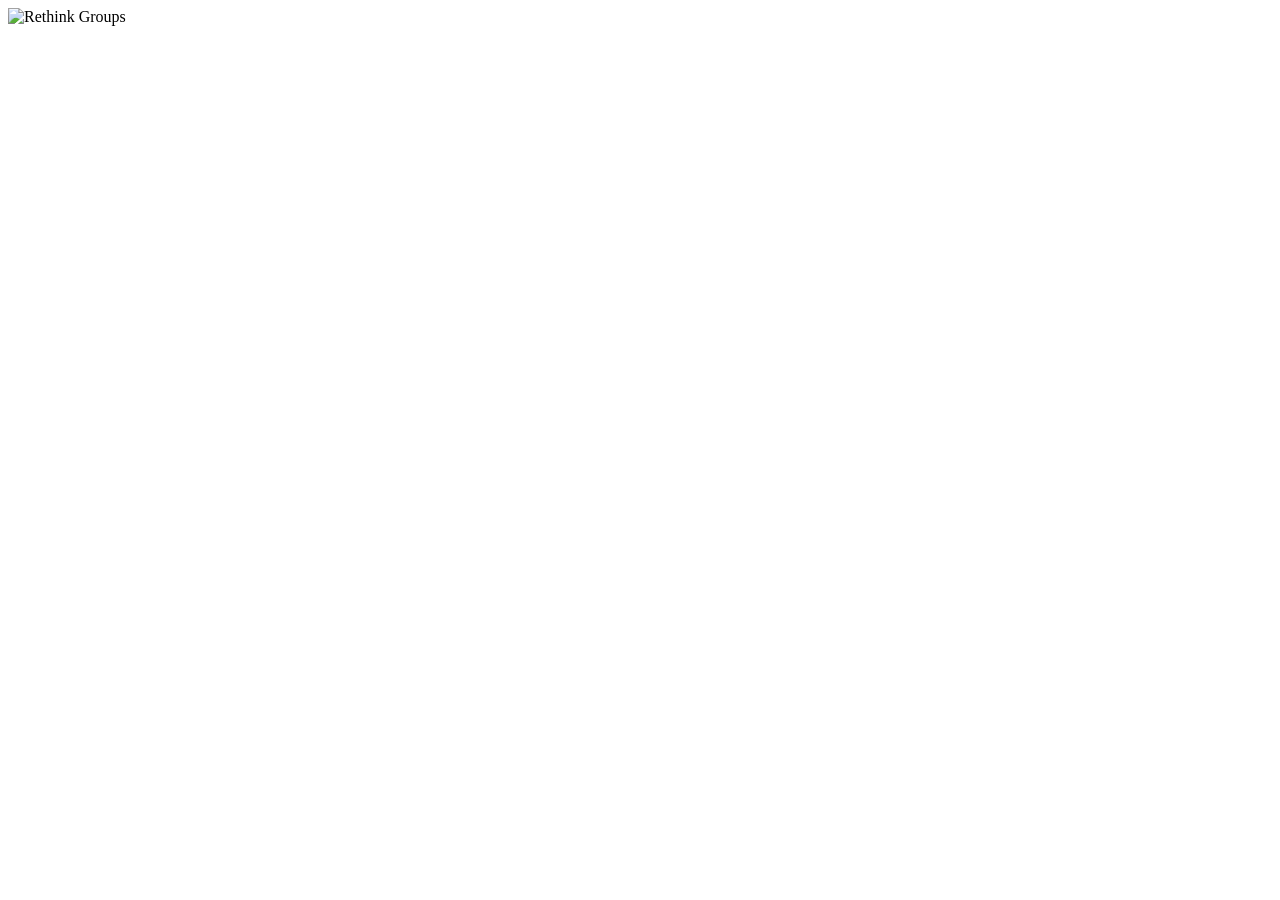
==== commit d7bd3293: "Update index.html" ====
--- a/index.html
+++ b/index.html
@@ -3,7 +3,7 @@
 
 <head>
   <meta charset="UTF-8">
-
+  <script>if(location.hostname !== 'localhost' && location.hostname !== '127.0.0.1') document.write('<base href="/rethink-groups/">');</script>
   <meta name="viewport" content="width=device-width, initial-scale=1.0">
   <title>Rethink Groups - Rethinking How Businesses Are Acquired, Operated, and Scaled</title>
   <!-- FAVICON -->
@@ -83,4 +83,4 @@
 
 </body>
 
-</html>+</html>
--- a/src/css/strategic.css
+++ b/src/css/strategic.css
@@ -454,7 +454,7 @@
     }
 
     .strategic-card{
-        min-width:240px;
+        min-width:245px;
         height:240px;
     }
 
--- a/src/css/engage.css
+++ b/src/css/engage.css
@@ -195,7 +195,32 @@
 .submit-wrapper {
   display: flex;
   justify-content: flex-end;
-  margin: 47px 26px 1px 0px;
+  margin-top: 47px;
+  margin-right: 26px;
+}
+button:hover {
+  animation: navContactButtonEffect 2s forwards;
+}
+button:hover .btn_submit {
+  animation: navContactTextMove 3s forwards;
+}
+
+button:hover .arrow {
+  animation: navIconMove 3s forwards;
+}
+@keyframes navIconMove {
+  0% {
+    transform: translateX(0);
+    background: transparent;
+  }
+  30% {
+    transform: translateX(70px);
+    background: #F6339A;
+  }
+  100% {
+    transform: translateX(70px);
+    background: transparent;
+  }
 }
 
 button {
@@ -211,7 +236,7 @@
   transition: 0.3s ease;
   display: flex;      
   align-items: center;    
-  gap: 8px;               
+  gap: 8px;    
 }
 
 button:hover {
@@ -243,7 +268,7 @@
   bottom: -53.927px;
   background: url(public/assets/images/letter_send.png) lightgray -84.661px -0.379px / 129.898% 97.923% no-repeat;
 }
-.letter{
+.letter_cls{
     width: 288.843px;
     height: 236.272px;
     transform: rotate(-1.753deg);
@@ -280,8 +305,7 @@
 }
 .arrow{
   width: 23px;
-height: 23px;
-
+  height: 23px;
 }
 @keyframes circularPathMotion {
     0% {
@@ -398,15 +422,12 @@
         font-size:14px;
     }
 
-    .letter{
+    .letter_cls{
         width:200px;
         bottom:-40px;
         left:-30px;
     }
 
-    .letter_img{
-        margin-left:260px;
-    }
 
 }
 
@@ -439,6 +460,7 @@
     .left h1{
         font-size:32px;
         line-height:1.15;
+        margin-left: -22px;
     }
 
     .left .light{
@@ -494,6 +516,8 @@
         display:flex;
         justify-content:flex-start;
         margin-top:-11px;
+        position: relative;
+        z-index: 10;
     }
 
     button{
@@ -503,13 +527,14 @@
         margin-top: 46px;
     }
 
-    .letter{
+    .letter_cls{
         position:absolute;
         bottom:-30px;
         left:-25px;
         width:170px;
         height:auto;
         transform:rotate(-2deg);
+        pointer-events: none;
     }
     .letter_img {
         width: 109%;
@@ -520,6 +545,30 @@
     .submit{
         margin-top:90px;
     }
+    button:hover {
+      animation: navContactButtonEffect 2s forwards;
+    }
+    button:hover .btn_submit {
+      animation: navContactTextMove 3s forwards;
+    }
+
+    button:hover .arrow {
+      animation: navIconMove 3s forwards;
+    }
+    @keyframes navIconMove {
+        0% {
+            transform: translateX(0);
+            background: transparent;
+        }
+        30% {
+            transform: translateX(60px);
+            background: #F6339A;
+        }
+        100% {
+            transform: translateX(60px);
+            background: transparent;
+        }
+    }
 
 }
 @media (max-width:480px){
@@ -537,6 +586,7 @@
 
     .left h1{
         font-size:28px;
+        margin-left: -22px;
     }
 
     .left .light{
@@ -575,7 +625,7 @@
         font-size:12px;
     }
 
-    .letter{
+    .letter_cls{
         width:140px;
         bottom:-25px;
         left:-20px;
@@ -598,15 +648,4 @@
     100% {
         transform: rotate(270deg);
     }
-}
-/* .bg-video{
-    opacity: 0.15;
-  mix-blend-mode: screen;
-
-} */
- /* .bg-video{
-    width: 100%;
-    height: 100%;
-    object-fit: cover;
-    filter: brightness(60%);
-} */
+}
--- a/src/css/questions.css
+++ b/src/css/questions.css
@@ -173,7 +173,7 @@
     border-radius: 18px;
     padding: 1px;
     /* important for gradient border */
-    background: linear-gradient(90deg, #2cc4ff, #9c3dff);
+    /* background: linear-gradient(90deg, #2cc4ff, #9c3dff); */
     transition: all .35s ease;
 }
 
@@ -187,6 +187,8 @@
 
     background: none;
     border: none;
+    margin: 0;
+    padding: 24px 28px;
 
     color: #dcdcdc;
     font-size: 18px;
@@ -203,7 +205,7 @@
 .question-inner {
     background: #0c0c10;
     border-radius: 17px;
-    /* padding: 24px 28px; */
+    overflow: hidden;
 }
 
 .icon {
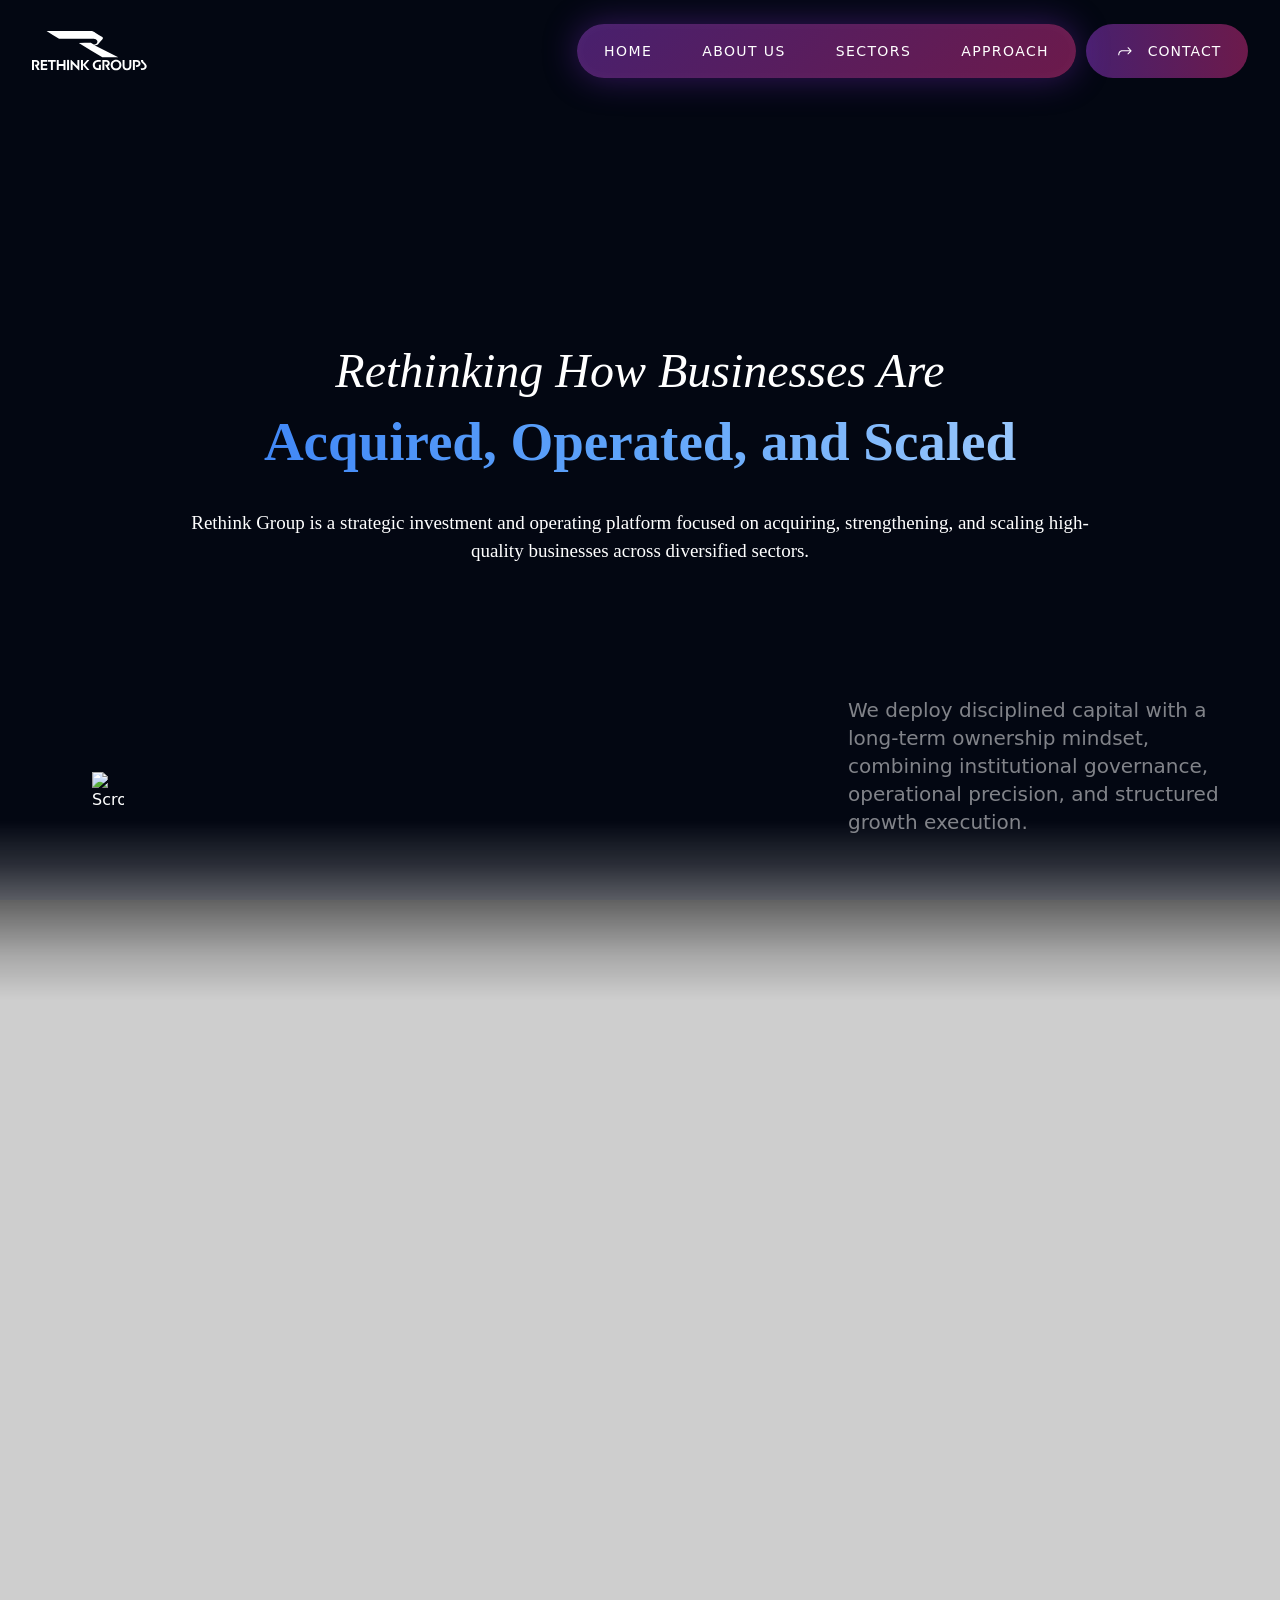
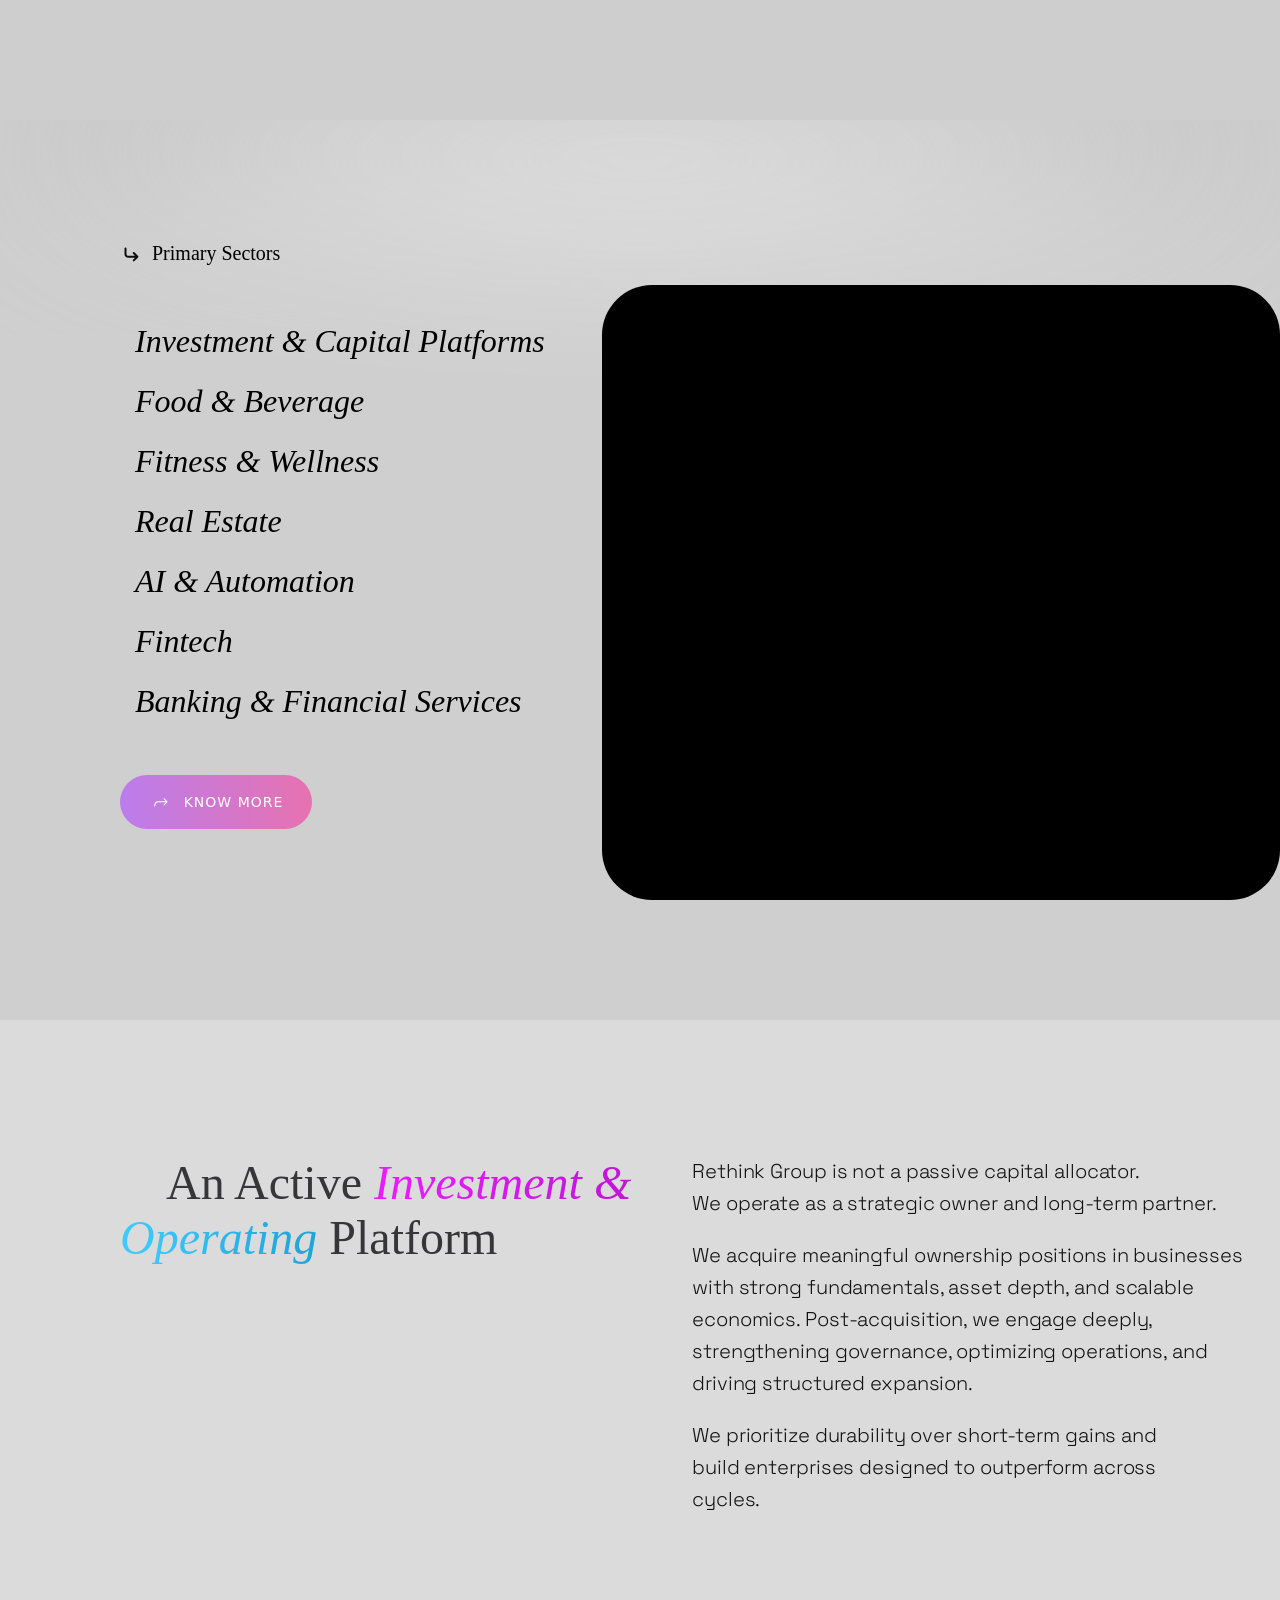
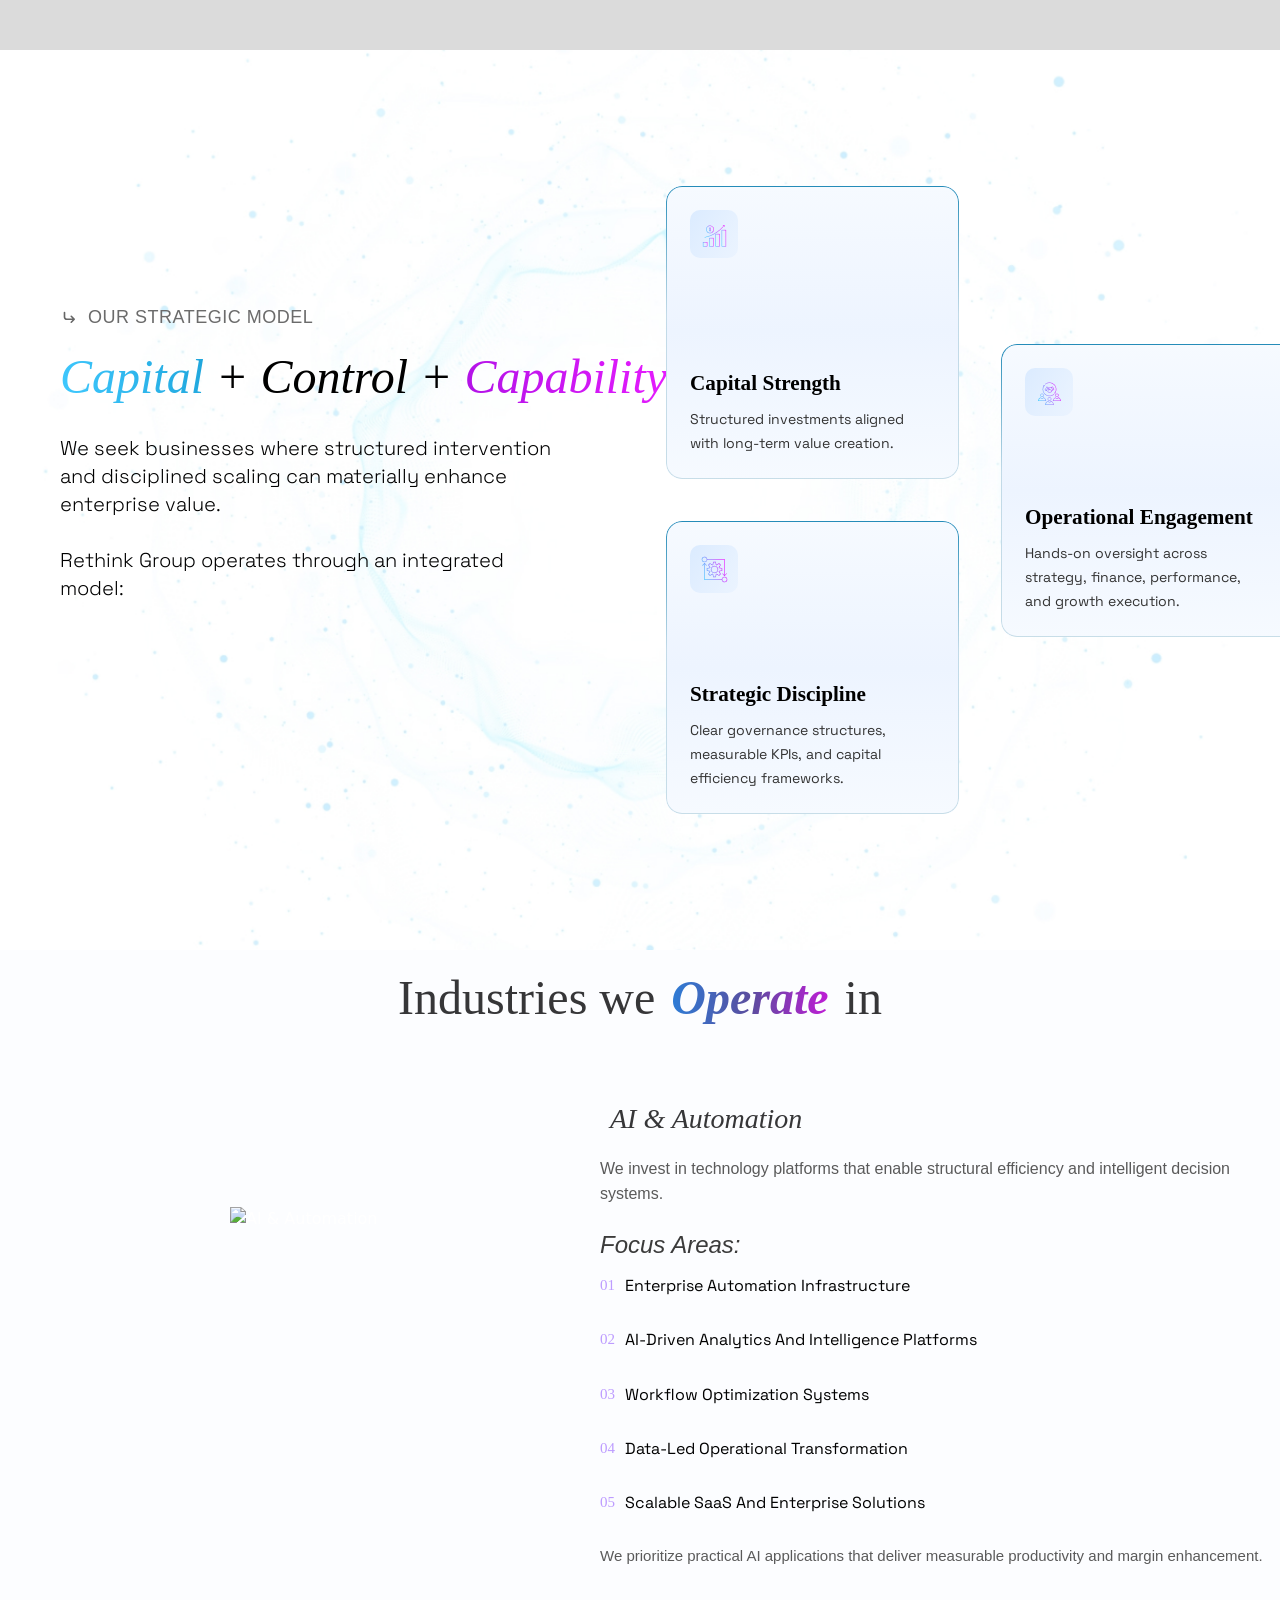
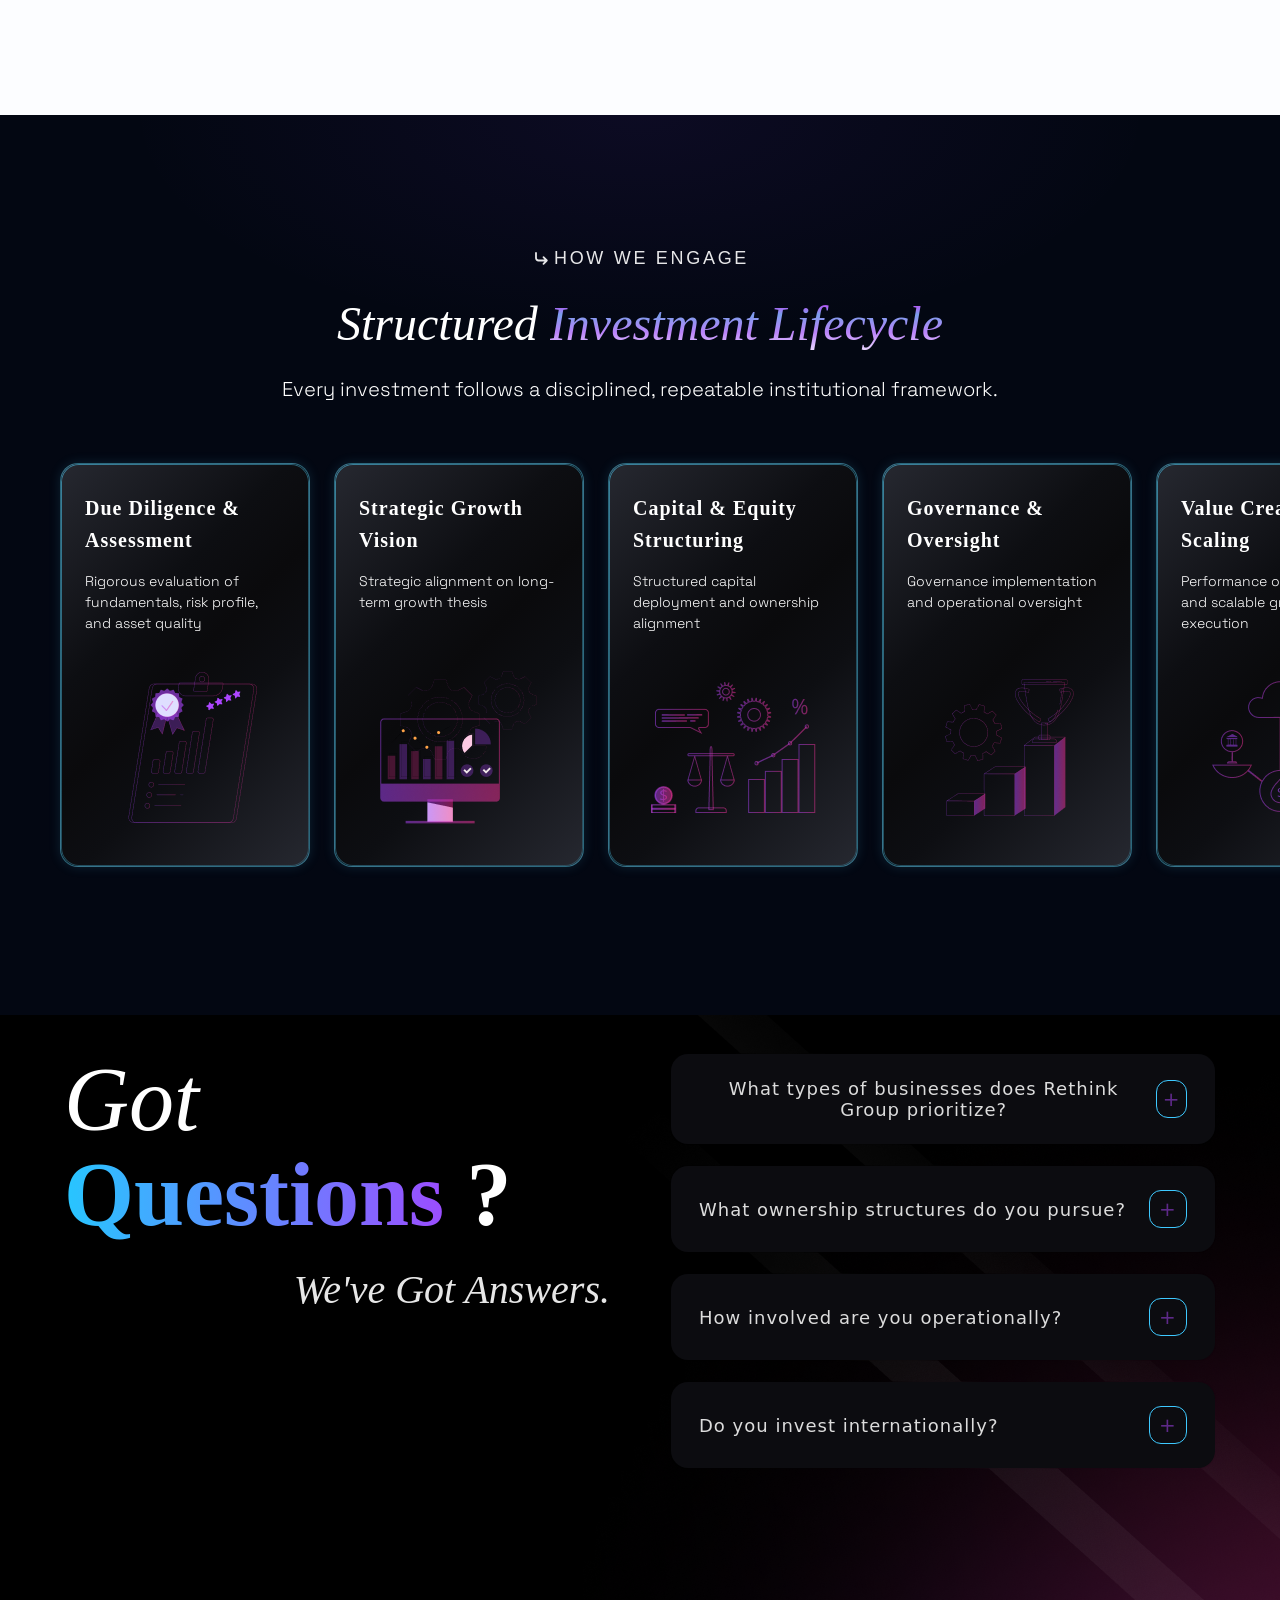
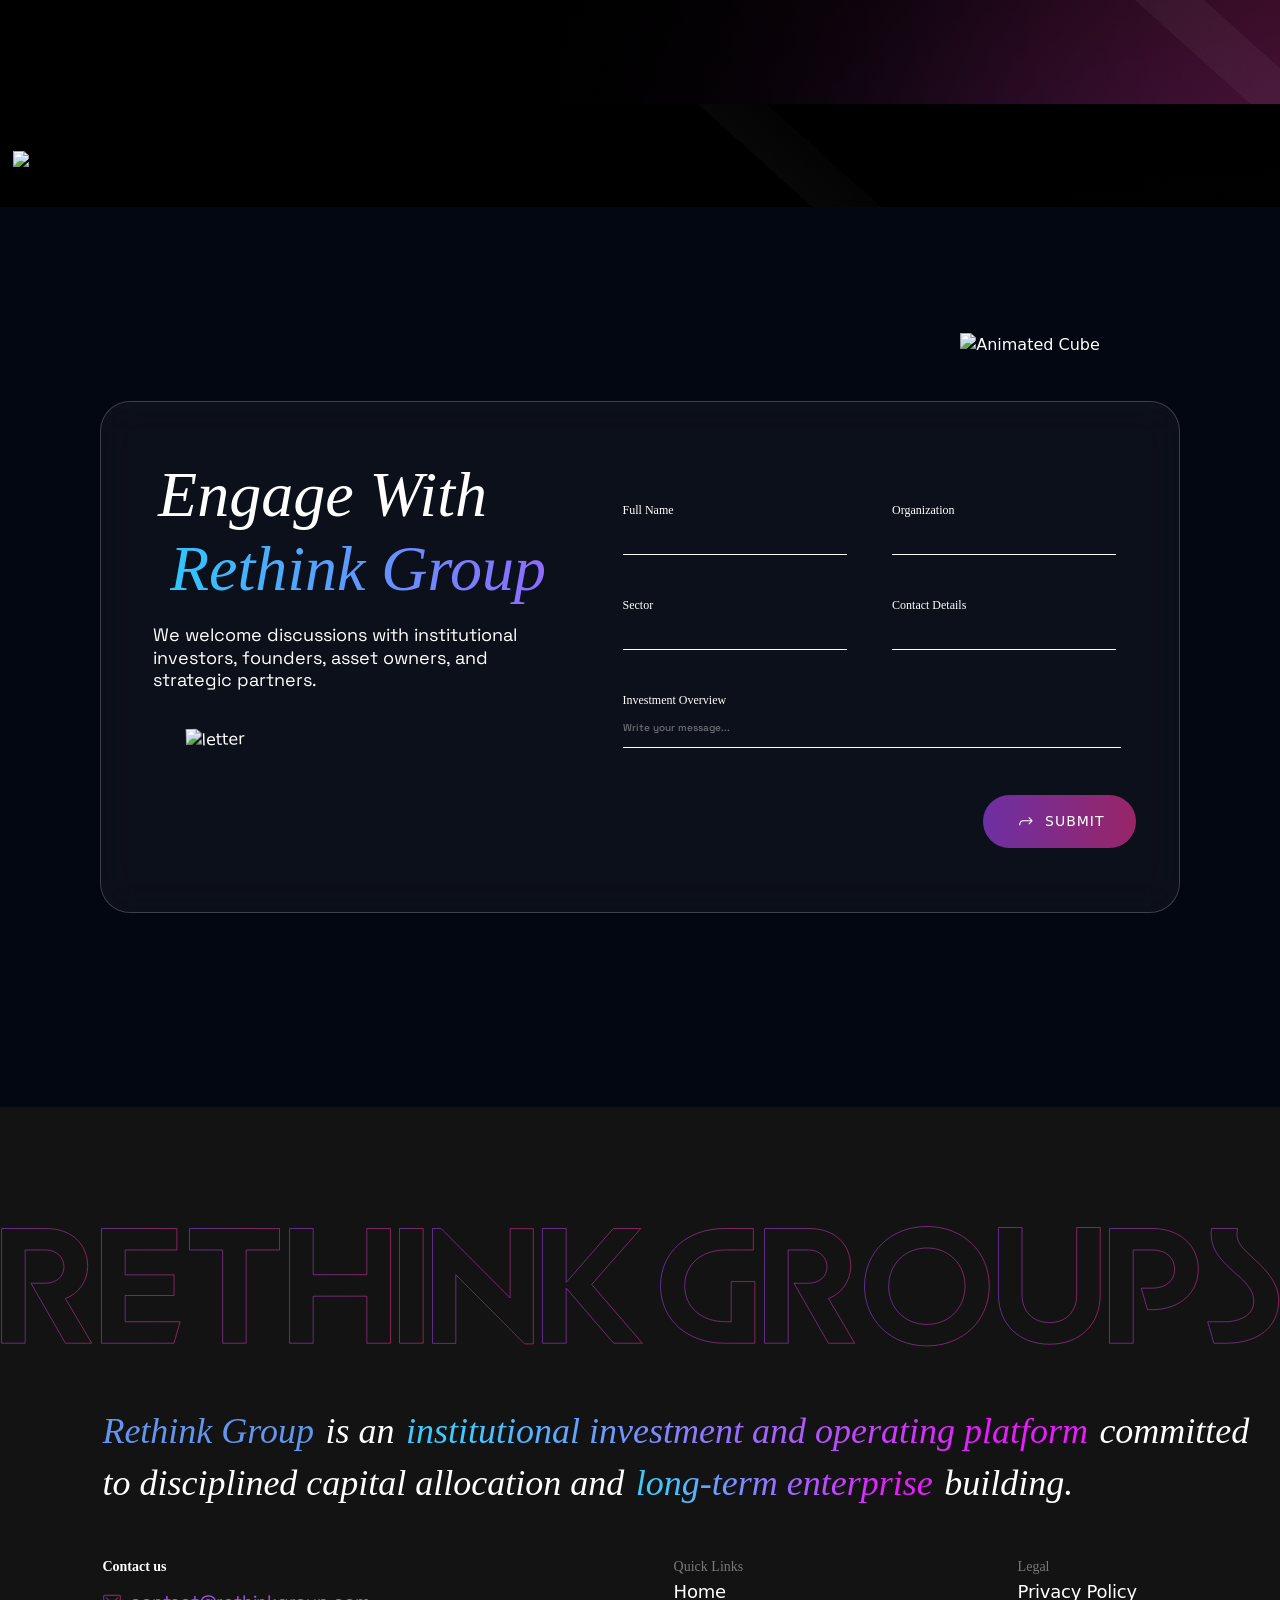
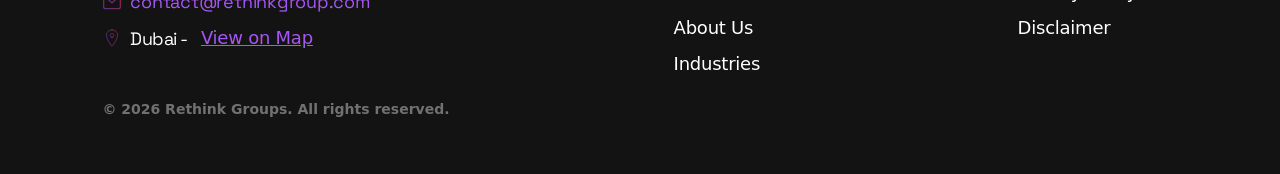
==== commit 8f7729cd: "Update index.html" ====
--- a/index.html
+++ b/index.html
@@ -3,7 +3,6 @@
 
 <head>
   <meta charset="UTF-8">
-  <script>if(location.hostname !== 'localhost' && location.hostname !== '127.0.0.1') document.write('<base href="/rethink-groups/">');</script>
   <meta name="viewport" content="width=device-width, initial-scale=1.0">
   <title>Rethink Groups - Rethinking How Businesses Are Acquired, Operated, and Scaled</title>
   <!-- FAVICON -->
--- a/src/css/sectors.css
+++ b/src/css/sectors.css
@@ -179,7 +179,7 @@
     width: 43px;
     height: 28px;
 
-    background: url("/public/assets/icons/sectors-section-arrow.png") no-repeat center;
+    background: url("../../public/assets/icons/sectors-section-arrow.png") no-repeat center;
     background-size: contain;
 
     opacity: 0;
@@ -561,13 +561,30 @@
         height: 48px;
     }
 
+    .sectors-side-video {
+
+        width: 350.6px;
+        height: 318.02px;
+
+        margin-top: 60px;
+
+        border-radius: 25.86px;
+        overflow: hidden;
+
+        position: relative;
+        right: auto;
+        bottom: auto;
+
+    }
+
     .sectors-side-video video {
 
-        width: 350px;
-        height: 318px;
+        width: 100%;
+        height: 100%;
+
+        object-fit: cover;
 
         border-radius: 25.86px;
-        object-fit: cover;
 
     }
 
@@ -649,8 +666,30 @@
     }
 
     .sectors-side-video {
-        margin-top: 40px;
-        border-radius: 25px;
+
+        width: 350.6px;
+        height: 318.02px;
+
+        margin-top: 60px;
+
+        border-radius: 25.86px;
+        overflow: hidden;
+
+        position: relative;
+        right: auto;
+        bottom: auto;
+
+    }
+
+    .sectors-side-video video {
+
+        width: 100%;
+        height: 100%;
+
+        object-fit: cover;
+
+        border-radius: 25.86px;
+
     }
 
     #sector-hover-preview {
@@ -662,4 +701,4 @@
 
         right: 0;
     }
-}+}
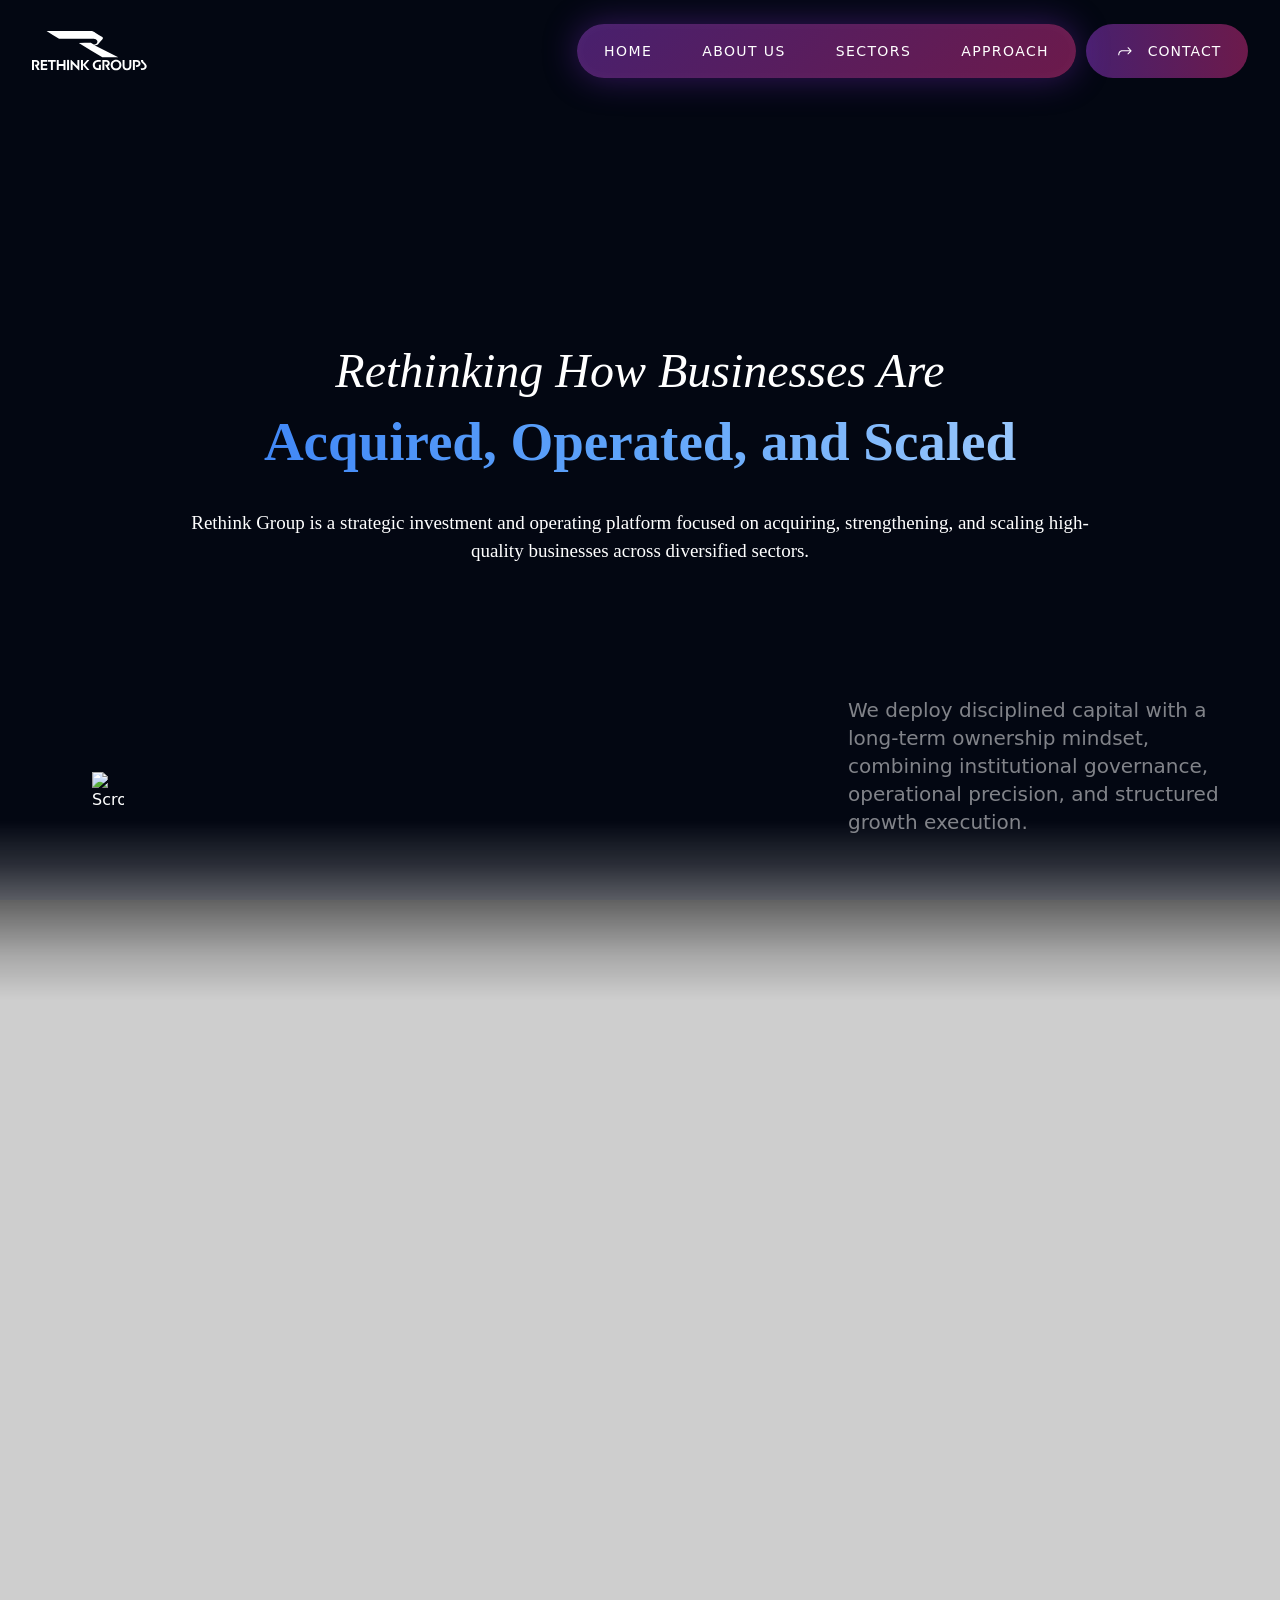
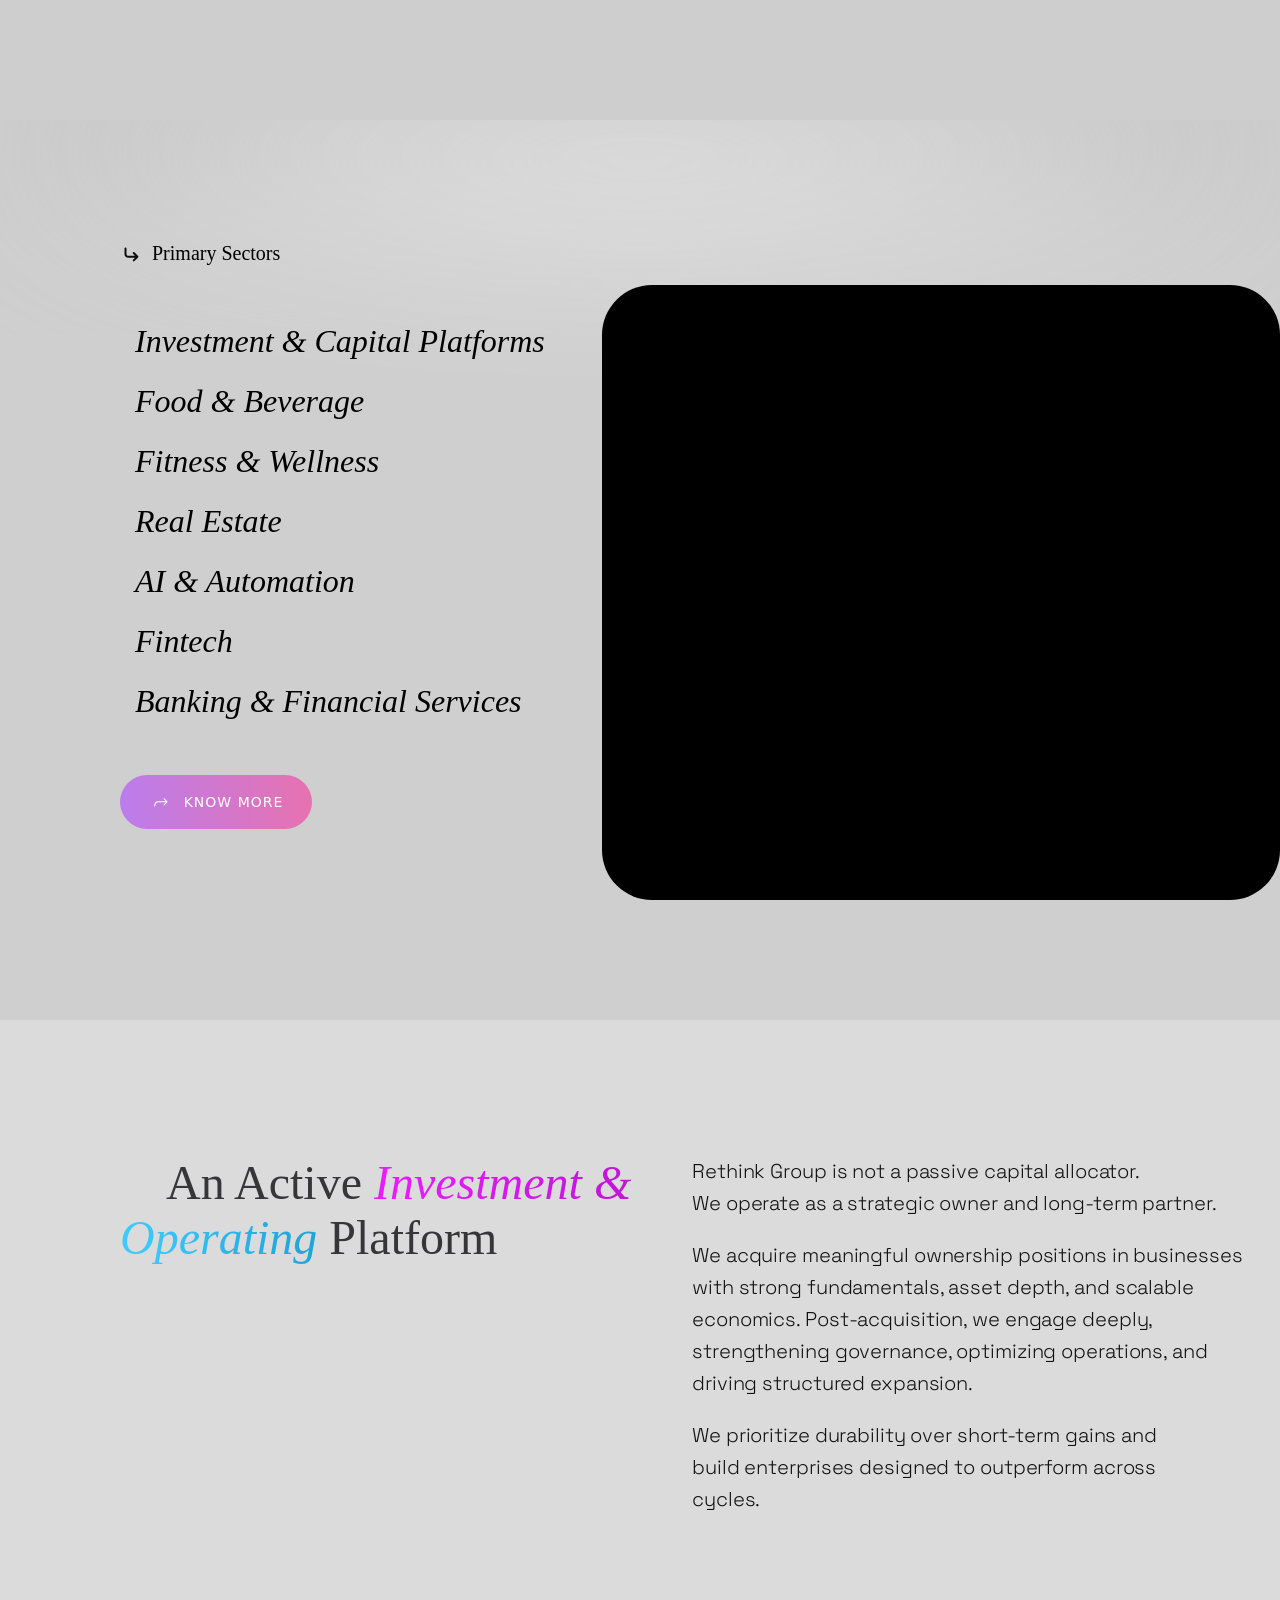
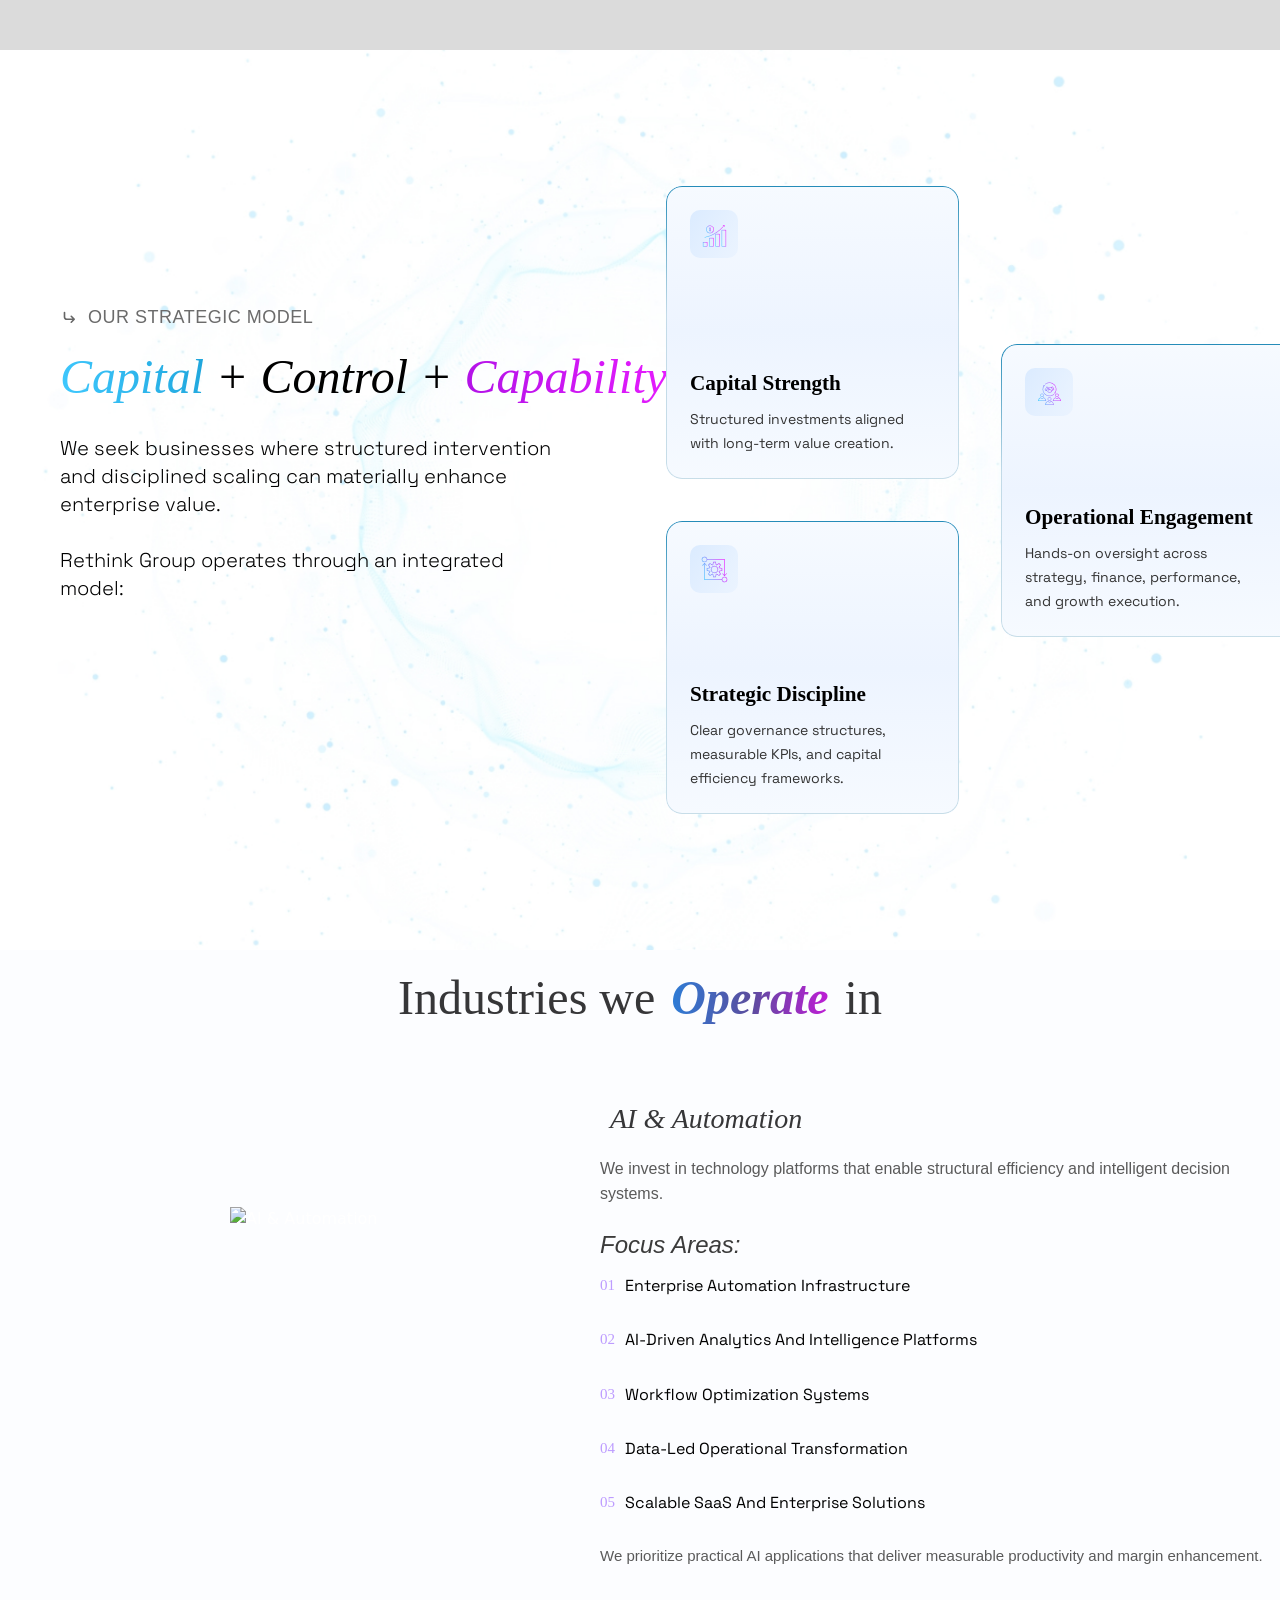
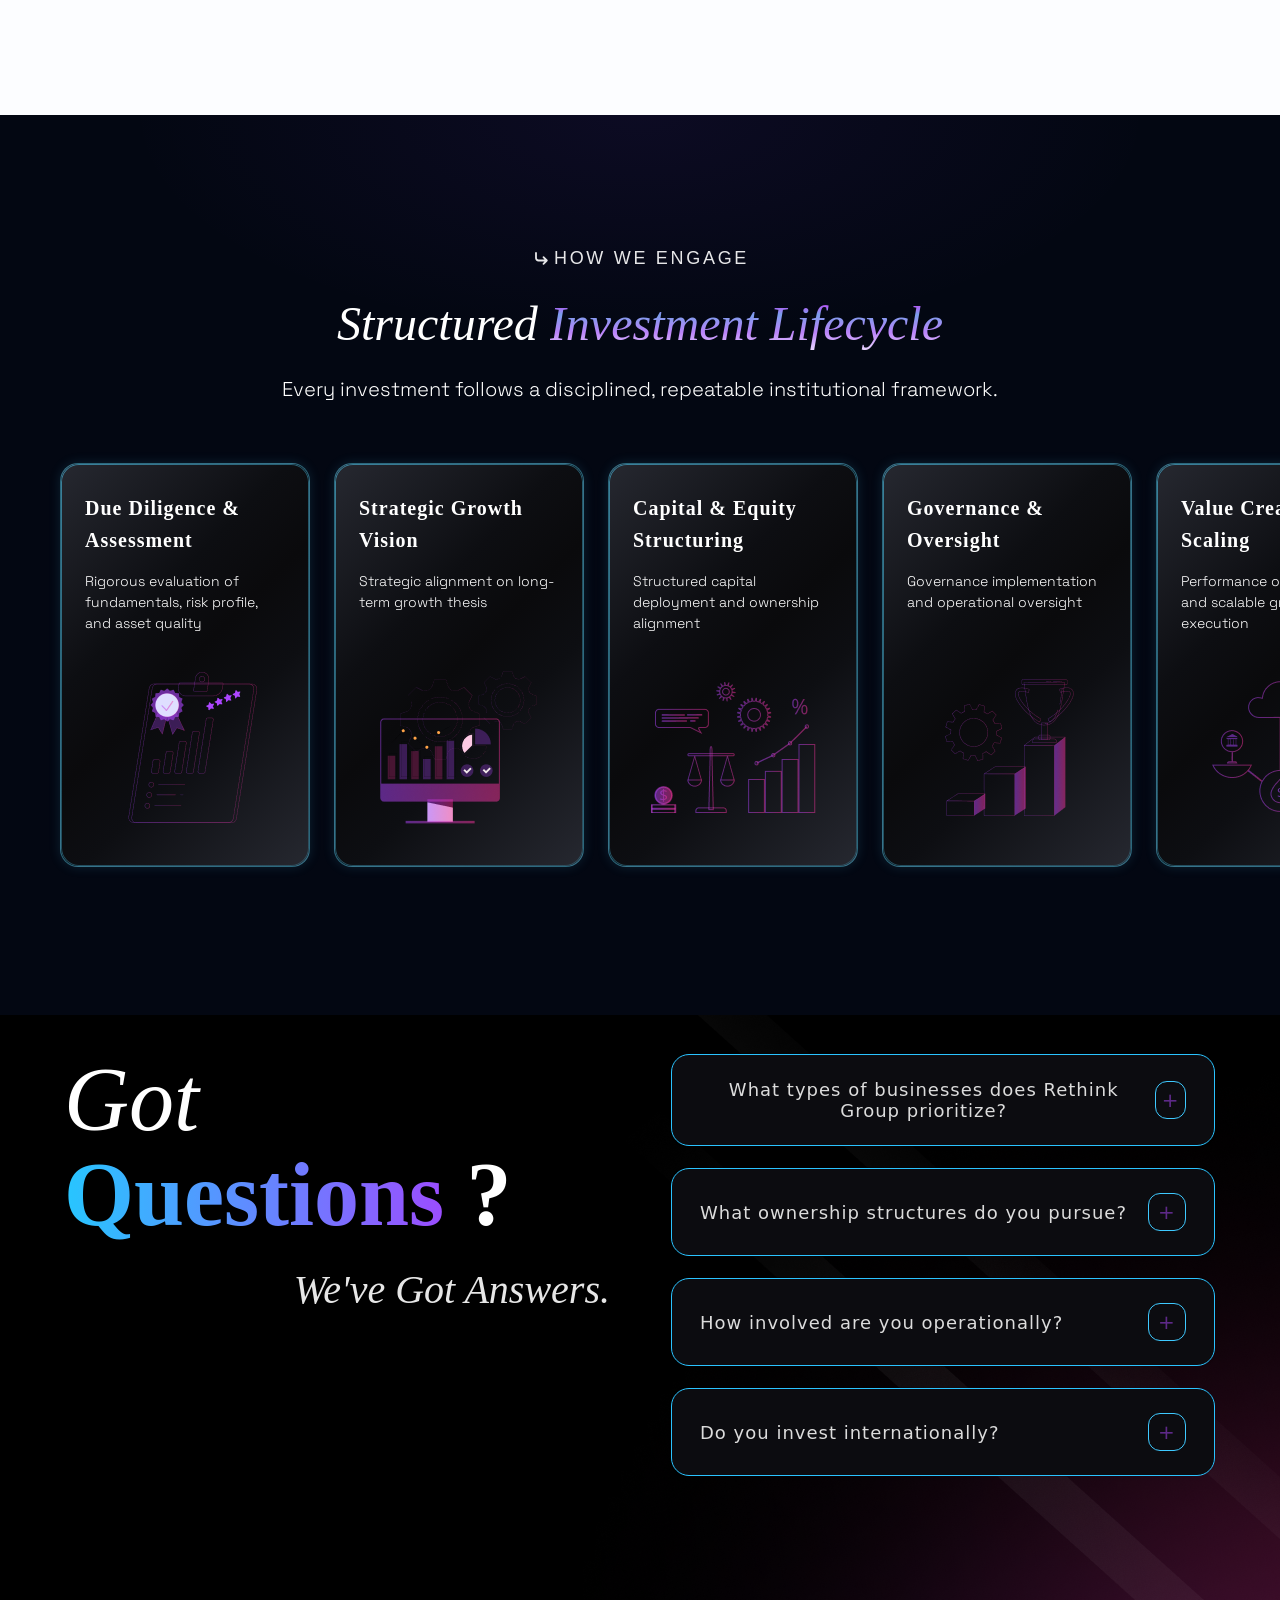
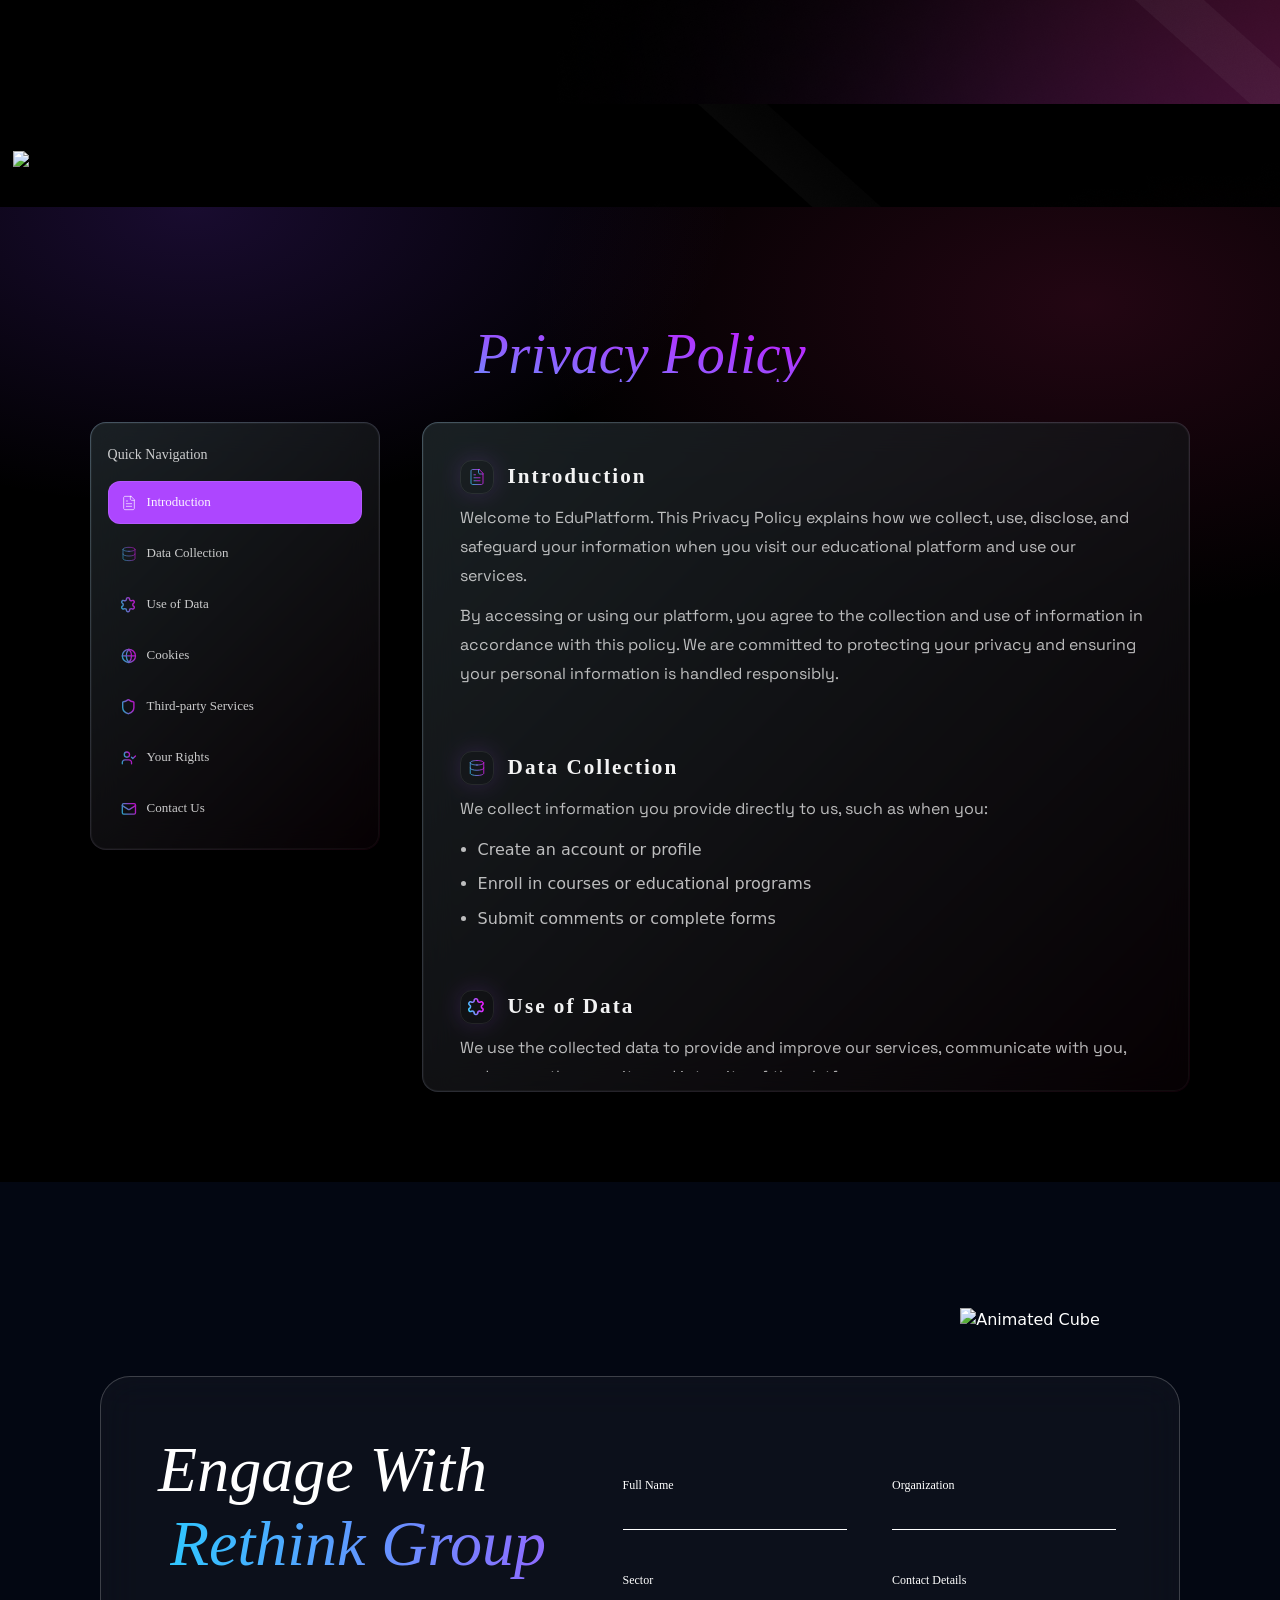
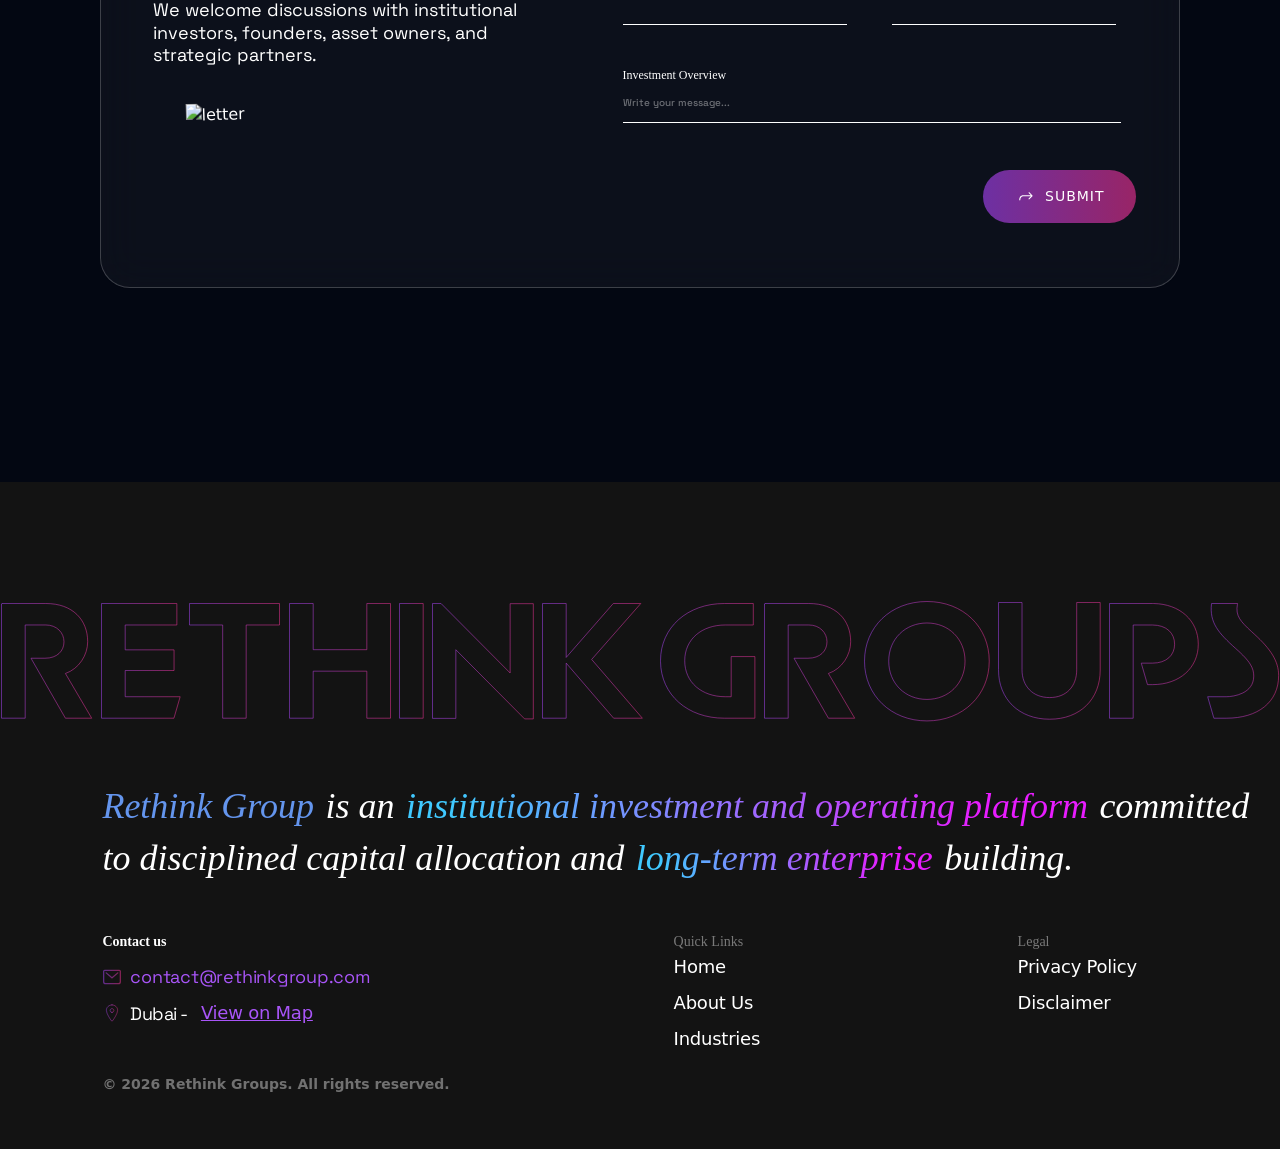
==== commit ea3d4388: "worked on the privacy section" ====
--- a/index.html
+++ b/index.html
@@ -3,6 +3,7 @@
 
 <head>
   <meta charset="UTF-8">
+
   <meta name="viewport" content="width=device-width, initial-scale=1.0">
   <title>Rethink Groups - Rethinking How Businesses Are Acquired, Operated, and Scaled</title>
   <!-- FAVICON -->
@@ -22,6 +23,7 @@
   <link rel="stylesheet" href="src/css/engage.css">
   <link rel="stylesheet" href="src/css/lifecycle.css">
   <link rel="stylesheet" href="src/css/questions.css">
+  <link rel="stylesheet" href="src/css/privacy.css">
   <link rel="stylesheet" href="src/css/enterprise.css">
   <link rel="stylesheet" href="src/css/footer.css">
 </head>
@@ -63,6 +65,7 @@
     <div id="enterprise-placeholder"></div>
     <div id="lifecycle-placeholder"></div>
     <div id="questions-placeholder"></div>
+    <div id="privacy-placeholder"></div>
     <div id="about-engageholder"></div>
     <div id="footer-placeholder"></div>
 
@@ -77,6 +80,7 @@
     <script src="src/scripts/industries.js"></script>
     <script src="src/scripts/lifecycle.js"></script>
     <script src="src/scripts/questions.js"></script>
+    <script src="src/scripts/privacy.js"></script>
     <script src="src/scripts/enterprise.js"></script>
     <script src="src/scripts/footer.js"></script>
 
--- a/src/css/common.css
+++ b/src/css/common.css
@@ -68,6 +68,12 @@
 /* Offset scroll target so fixed header doesn't cover section */
 #app > [id$="-placeholder"] {
   scroll-margin-top: 100px;
+}
+
+@media (max-width: 768px) {
+  #app > [id$="-placeholder"] {
+    scroll-margin-top: 70px; /* Smaller offset for mobile header */
+  }
 }
 
 
@@ -836,4 +842,7 @@
     height:auto;
   }
 
+}
+.mobile-menu-btn{
+  margin-top: 0px;
 }
--- a/src/css/industries.css
+++ b/src/css/industries.css
@@ -186,7 +186,7 @@
     width:43px;
     opacity:1;
     transform:translateX(0);
-    background:url("/public/assets/icons/sectors-section-arrow.png") no-repeat center;
+    background:url("../../public/assets/icons/sectors-section-arrow.png") no-repeat center;
     background-size:contain;
 }
 .industries-text img{
@@ -216,7 +216,7 @@
     transform:translateY(-50%) rotate(0deg);
     width:18px;
     height:18px;
-    background:url("/public/assets/images/Arrow_indus.png") no-repeat center;
+    background:url("../../public/assets/images/Arrow_indus.png") no-repeat center;
     background-size:contain;
     opacity:0;
 }
@@ -517,7 +517,7 @@
         transform:translateY(-50%) rotate(0deg);
         width:18px;
         height:18px;
-        background:url("/public/assets/images/Arrow_indus.png") no-repeat center;
+        background:url("../../public/assets/images/Arrow_indus.png") no-repeat center;
         background-size:contain;
         opacity:0;
     }
--- a/src/css/sectors.css
+++ b/src/css/sectors.css
@@ -4,7 +4,7 @@
 
 @font-face {
     font-family: "TiemposHeadline";
-    src: url("/public/assets/fonts/Tiempos-Font/TiemposHeadline-Light.otf") format("opentype");
+    src: url("../../public/assets/fonts/Tiempos-Font/TiemposHeadline-Light.otf") format("opentype");
     font-weight: 300;
     font-style: normal;
     font-display: swap;
@@ -12,7 +12,7 @@
 
 @font-face {
     font-family: "TiemposHeadline";
-    src: url("/public/assets/fonts/Tiempos-Font/TiemposHeadline-Regular.otf") format("opentype");
+    src: url("../../public/assets/fonts/Tiempos-Font/TiemposHeadline-Regular.otf") format("opentype");
     font-weight: 400;
     font-style: normal;
     font-display: swap;
@@ -20,7 +20,7 @@
 
 @font-face {
     font-family: "TiemposHeadline";
-    src: url("/public/assets/fonts/Tiempos-Font/TiemposHeadline-Medium.otf") format("opentype");
+    src: url("../../public/assets/fonts/Tiempos-Font/TiemposHeadline-Medium.otf") format("opentype");
     font-weight: 500;
     font-style: normal;
     font-display: swap;
@@ -28,7 +28,7 @@
 
 @font-face {
     font-family: "TiemposHeadline";
-    src: url("/public/assets/fonts/Tiempos-Font/TiemposHeadline-Bold.otf") format("opentype");
+    src: url("../../public/assets/fonts/Tiempos-Font/TiemposHeadline-Bold.otf") format("opentype");
     font-weight: 700;
     font-style: normal;
     font-display: swap;
@@ -36,7 +36,7 @@
 
 @font-face {
     font-family: "TiemposHeadline";
-    src: url("/public/assets/fonts/Tiempos-Font/TiemposHeadline-LightItalic.otf") format("opentype");
+    src: url("../../public/assets/fonts/Tiempos-Font/TiemposHeadline-LightItalic.otf") format("opentype");
     font-weight: 300;
     font-style: italic;
     font-display: swap;
@@ -179,6 +179,7 @@
     width: 43px;
     height: 28px;
 
+    /* background: url("/public/assets/icons/sectors-section-arrow.png") no-repeat center; */
     background: url("../../public/assets/icons/sectors-section-arrow.png") no-repeat center;
     background-size: contain;
 
@@ -701,4 +702,4 @@
 
         right: 0;
     }
-}
+}
--- a/src/css/investment.css
+++ b/src/css/investment.css
@@ -44,7 +44,7 @@
 
 @font-face {
     font-family: "TiemposHeadline";
-    src: url("/public/assets/fonts/Tiempos-Font/TiemposHeadline-MediumItalic.otf") format("opentype");
+    src: url("../../public/assets/fonts/Tiempos-Font/TiemposHeadline-MediumItalic.otf") format("opentype");
     font-weight: 500;
     font-style: italic;
     font-display: swap;
@@ -56,7 +56,7 @@
 
 @font-face {
     font-family: "Space Grotesk";
-    src: url("/public/assets/fonts/SpaceGrotesk/SpaceGrotesk-Light.ttf") format("truetype");
+    src: url("../../public/assets/fonts/SpaceGrotesk/SpaceGrotesk-Light.ttf") format("truetype");
     font-weight: 300;
     font-style: normal;
     font-display: swap;
@@ -64,7 +64,7 @@
 
 @font-face {
     font-family: "Space Grotesk";
-    src: url("/public/assets/fonts/SpaceGrotesk/SpaceGrotesk-Regular.ttf") format("truetype");
+    src: url("../../public/assets/fonts/SpaceGrotesk/SpaceGrotesk-Regular.ttf") format("truetype");
     font-weight: 400;
     font-style: normal;
     font-display: swap;
@@ -72,7 +72,7 @@
 
 @font-face {
     font-family: "Space Grotesk";
-    src: url("/public/assets/fonts/SpaceGrotesk/SpaceGrotesk-Medium.ttf") format("truetype");
+    src: url("../../public/assets/fonts/SpaceGrotesk/SpaceGrotesk-Medium.ttf") format("truetype");
     font-weight: 500;
     font-style: normal;
     font-display: swap;
--- a/src/css/questions.css
+++ b/src/css/questions.css
@@ -204,8 +204,11 @@
 /* PLUS ICON */
 .question-inner {
     background: #0c0c10;
-    border-radius: 17px;
+    border-radius: 18px;
     overflow: hidden;
+
+    border: 1px solid #2ac3ff
+        /* 1px solid gray */
 }
 
 .icon {
@@ -244,7 +247,7 @@
 /* ACTIVE - question bottom radius 0 for sharp join with answer */
 .question-item.active .question-inner {
     /* border-radius: 17px 17px 0 0; */
-    
+
 }
 
 .question-item.active .question-answer {
@@ -282,13 +285,11 @@
         content: "";
         position: absolute;
         inset: 0;
-        background-image: repeating-linear-gradient(
-            -45deg,
-            transparent,
-            transparent 20px,
-            rgba(255, 255, 255, 0.02) 20px,
-            rgba(255, 255, 255, 0.02) 21px
-        );
+        background-image: repeating-linear-gradient(-45deg,
+                transparent,
+                transparent 20px,
+                rgba(255, 255, 255, 0.02) 20px,
+                rgba(255, 255, 255, 0.02) 21px);
         pointer-events: none;
     }
 
@@ -336,23 +337,25 @@
         gap: 12px;
     }
 
-   .question-item {
+    .question-item {
         border-radius: 14px;
     }
 
-         .question-inner {
+    .question-inner {
         border-radius: 13px 13px;
     }
 
     .question-box {
-        font-size:10px;
+        font-size: 10px;
         line-height: 1.4;
         text-align: left;
-        padding-right:0 0.3rem;
-    }
-    .question-answer{
+        padding-right: 0 0.3rem;
+    }
+
+    .question-answer {
         font-size: 10px;
     }
+
     .icon {
         width: 20px;
         height: 20px;
--- a/src/css/privacy.css
+++ b/src/css/privacy.css
@@ -0,0 +1,335 @@
+:root {
+  --privacy-card-border-grad: linear-gradient(135deg,#98C0D170, rgba(38, 4, 19, 0.45));
+  --privacy-surface-bg: rgba(0, 0, 0, 0.62);
+  --privacy-card-border: rgba(168, 85, 247, 0.28);
+  --privacy-text-muted: rgba(255, 255, 255, 0.72);
+  --privacy-accent: #a855f7;
+  --privacy-accent-2: #db2777;
+}
+
+/* * {
+    margin: 0;
+    padding: 0;
+    box-sizing: border-box;
+} */
+
+/* body {
+    background: #000;
+    color: #fff;
+    font-family: "Poppins", sans-serif;
+} */
+ @font-face {
+   font-family: "Space Grotesk";
+   src: url("../../public/assets/fonts/SpaceGrotesk/SpaceGrotesk-Light.ttf") format("truetype");
+   font-weight: 300;
+   font-style: normal;
+   font-display: swap;
+ }
+@font-face {
+  font-family: "Neue Machina";
+  src: url("../../public/assets/fonts/neue-machina-free-for-personal-use/NeueMachina-Light.otf") format("opentype");
+  font-weight: 400;
+  font-style: normal;
+}
+
+@font-face {
+  font-family: "Tiempos Headline Light Italic";
+  src: url("../../public/assets/fonts/tiemposHeadline-semi/TiemposHeadline-LightItalic.otf") format("opentype");
+  font-style: normal;
+}
+
+@font-face {
+  font-family: "Tiempos Headline";
+  src: url("../../public/assets/fonts/tiemposHeadline-semi/TiemposHeadline-Medium.otf") format("opentype");
+  font-style: normal;
+}
+
+@font-face {
+  font-family: "Neue Haas Grotesk Text Pro";
+  src: url("../../public/assets/fonts/Neue-Haas-Grotesk-Font/NHaasGroteskTXPro-55Rg.ttf") format("truetype");
+  font-weight: 400;
+  font-style: normal;
+}
+
+@font-face {
+  font-family: "Space Grotesk";
+  src: url("../../public/assets/fonts/SpaceGrotesk/SpaceGrotesk-Light.ttf") format("truetype");
+  font-weight: 300;
+  font-style: normal;
+  font-display: swap;
+}
+
+.privacy-policy-section {
+  position: relative;
+  overflow: hidden;
+  padding: 120px 7% 90px 7%;
+  min-height: 100vh;
+  background:
+    radial-gradient(900px 500px at 15% 0%, rgba(124, 58, 237, 0.20) 0%, rgba(0, 0, 0, 0) 60%),
+    radial-gradient(900px 500px at 85% 10%, rgba(219, 39, 119, 0.16) 0%, rgba(0, 0, 0, 0) 62%),
+    #000;
+}
+
+.privacy-policy-container {
+  max-width: 1400px;
+  margin: 0 auto;
+}
+
+.privacy-policy-title {
+  text-align: center;
+  /* font-family: "Tiempos Headline", serif; */
+  font-style: italic;
+  font-weight: 700;
+  font-size: 56px;
+  line-height: 1.1;
+  margin-bottom: 40px;
+  background: linear-gradient(10deg, #40C9FF 0%, #c21cff 70%, #E81CFF 100%);
+  -webkit-background-clip: text;
+  background-clip: text;
+  color: transparent;
+  font-family: Tiempos Headline Light Italic;
+  font-weight: 500;
+  /* font-style: Medium Italic; */
+  font-size: 56px;
+  line-height: 55px;
+
+}
+
+/* Shared card styling so both containers match */
+.privacy-card {
+  border-radius: 16px;
+  background: var(--privacy-card-border-grad);
+  padding: 1px;
+  /* creates the border */
+}
+
+.privacy-card-surface {
+  border-radius: 15px;
+  background: var(--privacy-surface-bg);
+  border: 1px solid rgba(255, 255, 255, 0.04);
+  backdrop-filter: blur(14px);
+  -webkit-backdrop-filter: blur(14px);
+}
+
+.privacy-policy-grid {
+  display: flex;
+  align-items: flex-start;
+  gap: 42px;
+}
+
+.privacy-sidebar {
+  width: 290px;
+  flex: 0 0 290px;
+}
+
+.privacy-sidebar .privacy-card-surface {
+  padding: 18px 16px;
+}
+
+.privacy-sidebar-heading {
+  color: rgba(255, 255, 255, 0.78);
+  font-size: 14px;
+  line-height: 25.18px;
+  letter-spacing: 0;
+  margin-bottom: 14px;
+  font-family: Tiempos Headline;
+  font-weight: 500;
+}
+
+.privacy-nav {
+  display: flex;
+  flex-direction: column;
+  gap: 8px;
+}
+
+.privacy-nav-link {
+  display: flex;
+  align-items: center;
+  gap: 10px;
+  padding: 10px 12px;
+  border-radius: 12px;
+
+  text-decoration: none;
+  color: rgba(255, 255, 255, 0.78);
+  border: 1px solid transparent;
+  transition: transform 0.15s ease, background 0.2s ease, border-color 0.2s ease;
+  font-size: 13px;
+  font-family: Tiempos Headline;
+  font-weight: 400;
+  font-style: Regular;
+  /* font-size: 14.69px; */
+  line-height: 20.99px;
+  letter-spacing: 0px;
+}
+
+
+
+.privacy-nav-link:hover,
+.privacy-nav-link.active {
+  background: #AD46FF;
+  border-color: rgba(255, 255, 255, 0.10);
+  color: rgba(255, 255, 255, 0.95);
+}
+
+.privacy-nav-bullet {
+  width: 10px;
+  height: 10px;
+  border-radius: 999px;
+  background: rgba(168, 85, 247, 0.35);
+  box-shadow: 0 0 0 4px rgba(168, 85, 247, 0.10);
+  flex-shrink: 0;
+}
+
+.privacy-nav-icon {
+  width: 16px;
+  height: 16px;
+  object-fit: contain;
+  opacity: 0.75;
+  flex-shrink: 0;
+}
+
+.privacy-nav-link:hover .privacy-nav-icon,
+.privacy-nav-link.active .privacy-nav-icon {
+  opacity: 1;
+  /* SVGs in /public/assets/icons use gradients; this filter turns them into a near-white icon. */
+  filter: grayscale(1) brightness(4) drop-shadow(0 0 10px rgba(255, 255, 255, 0.12));
+}
+
+.privacy-content {
+  flex: 1;
+  min-width: 0;
+}
+
+.privacy-content .privacy-card-surface {
+  padding: 18px 18px;
+}
+
+.privacy-content-scroll {
+  max-height: 70vh;
+  overflow: auto;
+  padding-right: 8px;
+}
+
+.privacy-content-scroll::-webkit-scrollbar {
+  width: 8px;
+}
+
+.privacy-content-scroll::-webkit-scrollbar-thumb {
+  background: rgba(168, 85, 247, 0.35);
+  border-radius: 999px;
+}
+
+.privacy-content-block {
+  scroll-margin-top: 120px;
+  padding: 18px;
+  border-radius: 14px;
+  /* border: 1px solid var(--privacy-card-border); */
+  /* background: rgba(0, 0, 0, 0.35); */
+  margin-bottom: 14px;
+}
+
+.privacy-section-heading {
+  display: flex;
+  align-items: center;
+  gap: 14px;
+  margin-bottom: 10px;
+}
+
+.privacy-section-heading h2 {
+  font-family: "Space Grotesk", sans-serif;
+  font-size: 22px;
+  font-weight: 600;
+  margin: 0;
+  color: rgba(255, 255, 255, 0.95);
+  font-family: Tiempos Headline;
+  font-style: Semibold;
+  font-size: 21.2px;
+  letter-spacing: 2px;
+  vertical-align: middle;
+}
+
+.privacy-section-icon {
+  width: 34px;
+  height: 34px;
+  border-radius: 12px;
+  background: linear-gradient(135deg,#737577 30%);
+  border: 1px solid rgba(255, 255, 255, 0.08);
+  box-shadow: 0 0 22px rgba(168, 85, 247, 0.18);
+  display: flex;
+  align-items: center;
+  justify-content: center;
+}
+
+.privacy-section-icon img {
+  width: 18px;
+  height: 18px;
+  object-fit: contain;
+}
+
+.privacy-paragraph {
+  color: var(--privacy-text-muted);
+  font-family: "Space Grotesk", sans-serif;
+  font-size: 16px;
+  line-height: 1.8;
+  margin-bottom: 12px;
+  font-family: Space Grotesk;
+}
+
+.privacy-list {
+  margin: 0;
+  padding-left: 18px;
+  color: var(--privacy-text-muted);
+  font-family: "Space Grotesk", sans-serif;
+  font-size: 16px;
+  line-height: 1.8;
+  font-family: Space Grotesk;
+}
+
+.privacy-list li {
+  margin-bottom: 6px;
+}
+
+.privacy-link {
+  color: #e9d5ff;
+  text-decoration: underline;
+  text-underline-offset: 3px;
+}
+
+@media (max-width: 1024px) {
+  .privacy-policy-title {
+    font-size: 44px;
+  }
+
+  .privacy-policy-grid {
+    gap: 26px;
+  }
+
+  .privacy-sidebar {
+    width: 250px;
+    flex-basis: 250px;
+  }
+}
+
+@media (max-width: 768px) {
+  .privacy-policy-section {
+    padding: 100px 18px 70px 18px;
+  }
+
+  .privacy-policy-grid {
+    flex-direction: column;
+  }
+
+  .privacy-sidebar {
+    width: 100%;
+    flex-basis: auto;
+  }
+
+  .privacy-content-scroll {
+    max-height: 62vh;
+  }
+
+  .privacy-policy-title {
+    font-size: 34px;
+    margin-bottom: 22px;
+  }
+}
